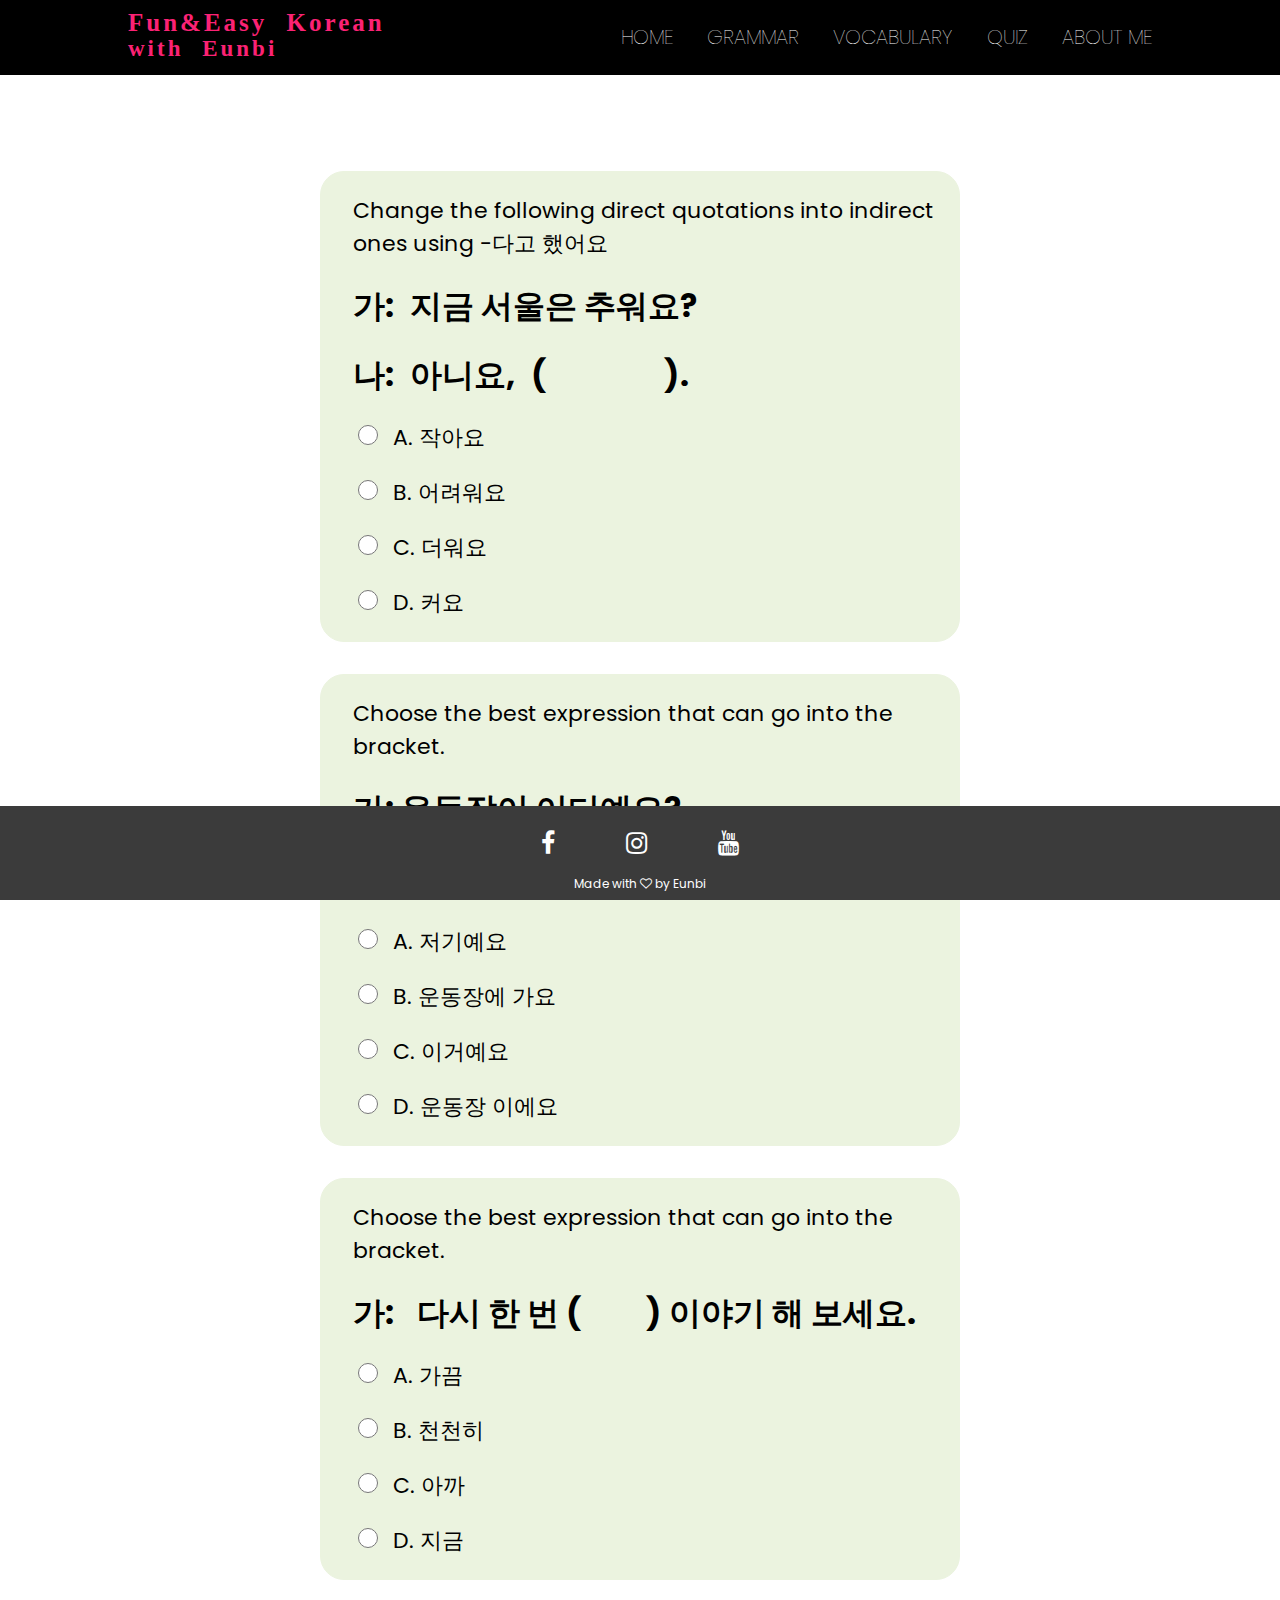
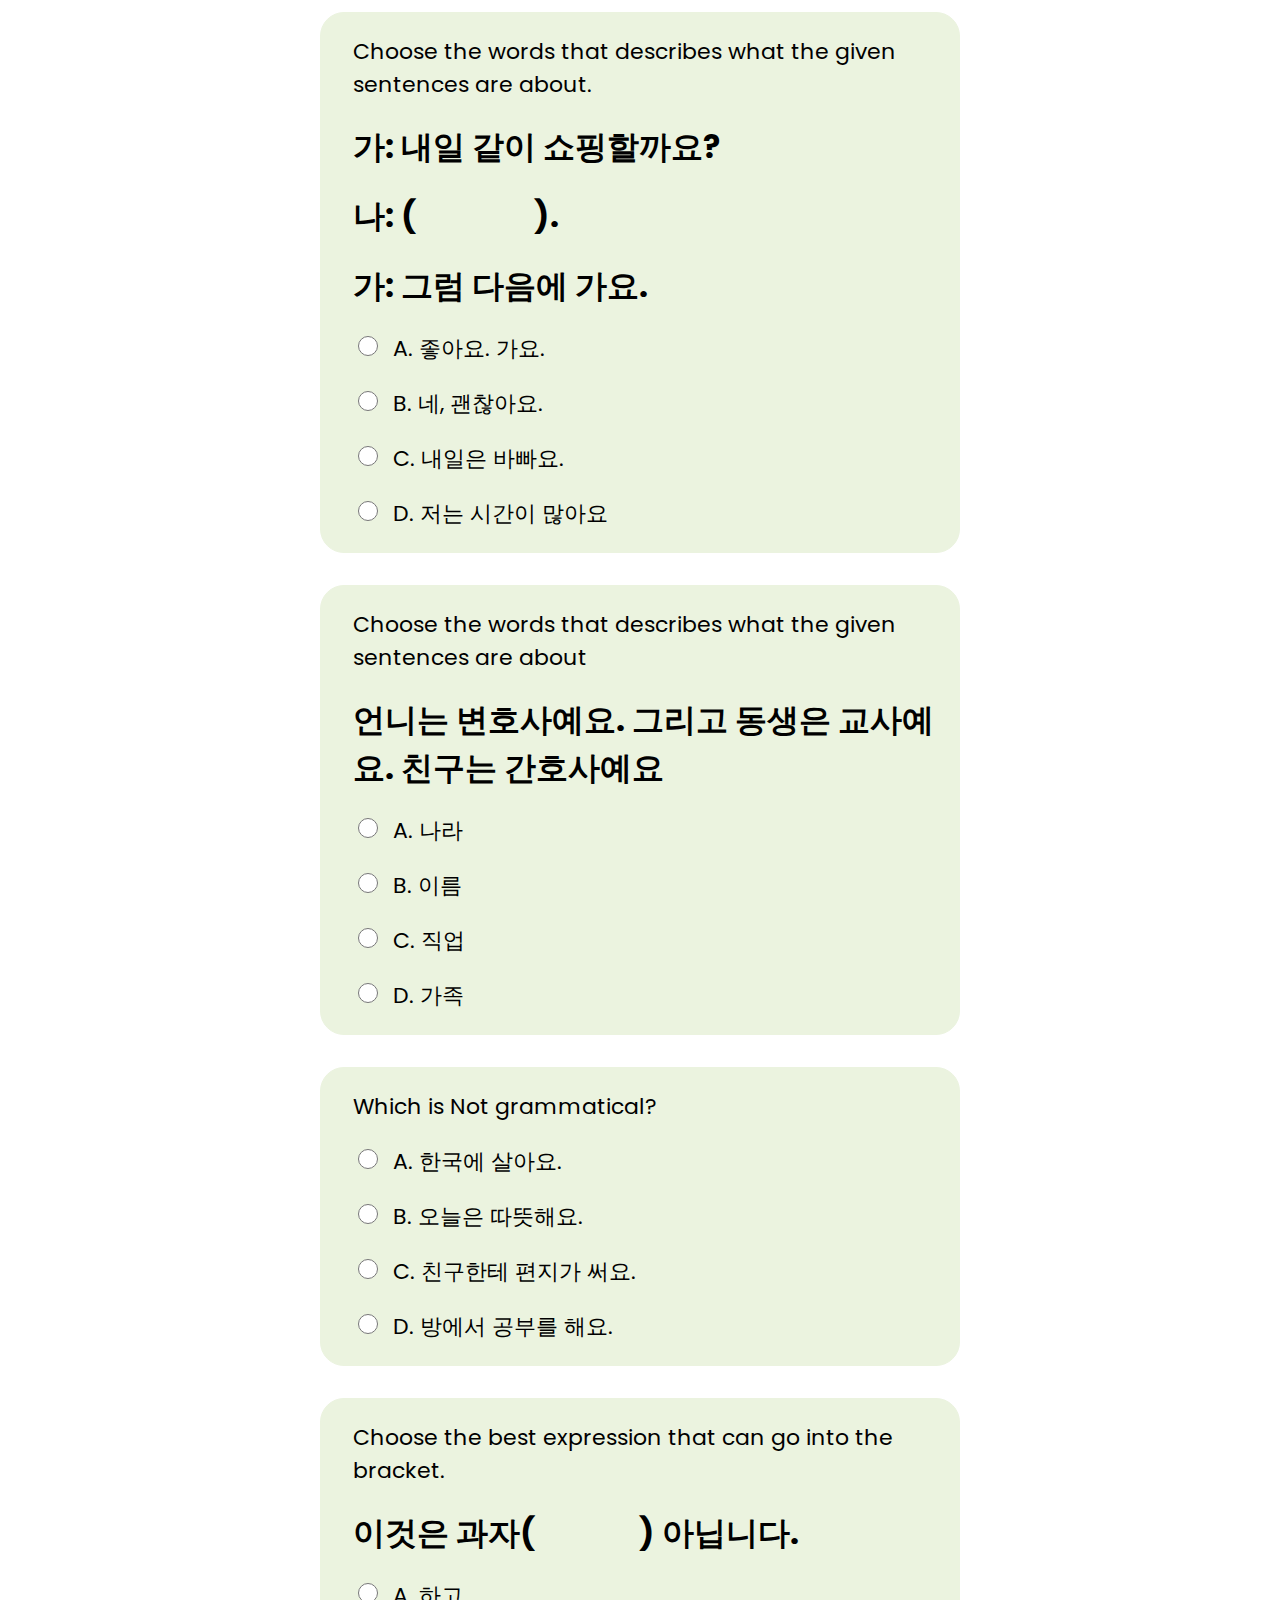
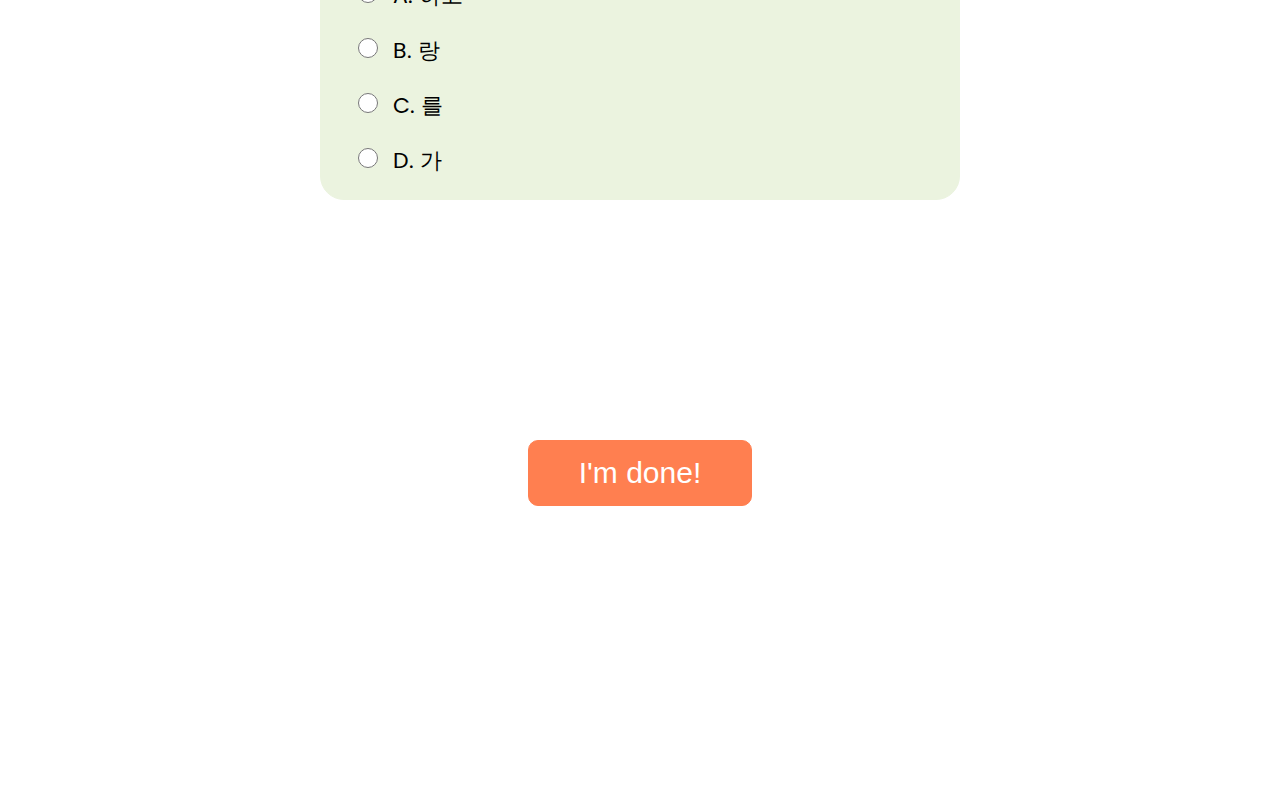
==== exam.html @ 36e4b961 "Created website" ====
<!DOCTYPE html>
<html lang="en">
<head>
    <title>Quiz</title>
    <link rel="stylesheet" type="text/css" href="test2.css">
    <link rel="stylesheet" href="https://stackpath.bootstrapcdn.com/font-awesome/4.7.0/css/font-awesome.min.css">
    <script src="test2.js"></script>
</head>
<body>
    <section class="header">
        <div class="navbar">
            <h1>Fun&Easy Korean <br><span>with Eunbi</span></h1>
            <nav>
                <ul>
                    <li><a href="Korean.html">Home</a> </li>
                    <li><a href="#">Grammar</a></li>
                    <li><a href="#">Vocabulary</a></li>
                    <li><a href="#">Quiz</a></li>
                    <li><a href="#">About me</a></li>
                </ul>    

            </nav>
                  
        </div>
    </section class="header">

    <section class="space" >
        <form name="quiz" id="quiz">
            <div class="questions">
                <p class="foot">Change the following direct quotations into indirect ones using -다고 했어요 </p>
                <h1>가:&ensp;지금 서울은 추워요?</h1>
                <h1>나:&ensp;아니요,&ensp;( &emsp; &emsp;&emsp; ).</h1>
                <p class="foot"><input class="ques_items" type="radio"  name="question1" value="작아요">A. 작아요</p>
                <p class="foot"><input class="ques_items" type="radio"  name="question1" value="어려워요">B. 어려워요</p>
                <p class="foot"><input class="ques_items" type="radio"  name="question1" value="더워요">C. 더워요</p>
                <p class="foot"><input class="ques_items" type="radio"  name="question1" value="커요">D. 커요</p>
            </div>
            <div class="questions">
                <p class="foot">Choose the best expression that can go into the bracket.</p>
                <h1>가: 운동장이 어디예요?</h1>
                <h1>나:&ensp; (&emsp; &emsp;&emsp;).</h1>
                <p class="foot"><input class="ques_items" type="radio"  name="question2" value="저기예요">A. 저기예요</p>
                <p class="foot"><input class="ques_items" type="radio"  name="question2" value="운동장에 가요">B. 운동장에 가요</p>
                <p class="foot"><input class="ques_items" type="radio"  name="question2" value="이거예요">C. 이거예요</p>
                <p class="foot"><input class="ques_items" type="radio"  name="question2" value="운동장 이에요">D. 운동장 이에요</p>
                
            </div>
            <div class="questions">
                <p class="foot">Choose the best expression that can go into the bracket.</p>
                <h1>가:&ensp; 다시 한 번 (&emsp;&emsp;) 이야기 해 보세요.</h1>
               
                <p class="foot"><input class="ques_items" type="radio"  name="question3" value="가끔">A. 가끔</p>
                <p class="foot"><input class="ques_items" type="radio"  name="question3" value=" 천천히">B. 천천히</p>
                <p class="foot"><input class="ques_items" type="radio"  name="question3" value="아까">C. 아까</p>
                <p class="foot"><input class="ques_items" type="radio"  name="question3" value="지금">D. 지금</p>
                
            </div>
            <div class="questions">
                <p class="foot">Choose the words that describes what the given sentences are about.</p>
                <h1>가: 내일 같이 쇼핑할까요?</h1>
                <h1>나: ( &emsp; &emsp;&emsp; ).</h1>
                <h1>가: 그럼 다음에 가요.</h1>
                <p class="foot"><input class="ques_items" type="radio"  name="question4" value="좋아요. 가요.">A. 좋아요. 가요.</p>
                <p class="foot"><input class="ques_items" type="radio"  name="question4" value="네, 괜찮아요.">B. 네, 괜찮아요.</p>
                <p class="foot"><input class="ques_items" type="radio"  name="question4" value="내일은 바빠요.">C. 내일은 바빠요.</p>
                <p class="foot"><input class="ques_items" type="radio"  name="question4" value="저는 시간이 많아요">D. 저는 시간이 많아요</p>
                
            </div>
            <div class="questions">
                <p class="foot">Choose the words that describes what the given sentences are about</p>
                <h1>언니는 변호사예요. 그리고 동생은 교사예요. 친구는 간호사예요</h1>
                <p class="foot"><input class="ques_items" type="radio"  name="question5" value="나라">A. 나라</p>
                <p class="foot"><input class="ques_items" type="radio"  name="question5" value="이름">B. 이름</p>
                <p class="foot"><input class="ques_items" type="radio"  name="question5" value="직업">C. 직업</p>
                <p class="foot"><input class="ques_items" type="radio"  name="question5" value="가족">D. 가족</p>
                
            </div>
            <div class="questions">
                <p class="foot">Which is Not grammatical?</p>
               
                <p class="foot"><input class="ques_items" type="radio"  name="question6" value="한국에 살아요.">A. 한국에 살아요.</p>
                <p class="foot"><input class="ques_items" type="radio"  name="question6" value="오늘은 따뜻해요">B. 오늘은 따뜻해요.</p>
                <p class="foot"><input class="ques_items" type="radio"  name="question6" value="친구한테 편지가 써요.">C. 친구한테 편지가 써요.</p>
                <p class="foot"><input class="ques_items" type="radio"  name="question6" value="방에서 공부를 해요.">D. 방에서 공부를 해요.</p>
                
            </div>
            <div class="questions">
                <p class="foot">Choose the best expression that can go into the bracket.</p>
                <h1>이것은 과자(&emsp; &emsp;&emsp;) 아닙니다.</h1>
            
                <p class="foot"><input class="ques_items" type="radio"  name="question7" value="하고">A. 하고</p>
                <p class="foot"><input class="ques_items" type="radio"  name="question7" value="랑">B. 랑</p>
                <p class="foot"><input class="ques_items" type="radio"  name="question7" value=" 를">C. 를</p>
                <p class="foot"><input class="ques_items" type="radio"  name="question7" value=" 가">D. 가</p>
                
            </div>



            <input type="button" name="" value="I'm done!" class="button" onclick="check()">
        </form>
    </section>

    <p id ="result"></p>




    
















    <section>
        <footer class="footer">
            <div class="icons">
                <a href="#"><i class="fa fa-facebook"></i></a>
                <a href="#"><i class="fa fa-instagram"></i></a>
                <a href="#"><i class="fa fa-youtube"></i></a>
                
            </div> 
            <p>Made with <i class="fa fa-heart-o"></i> by Eunbi</p>
        </footer>
    </section>
---- test2.css ----
@import url('https://fonts.googleapis.com/css2?family=Poppins:wght@300;400;600;700&display=swap');

body {
  margin: 0;
  padding: 0;
  width: 100%;
  box-sizing: border-box;
  outline: none;
  font-family: 'Poppins', sans-serif;
}

.header {
    width: 100%;
    position: relative;
    background-color: black;
    height: 75px;
 
   
}  


.navbar h1 {
    padding-top: 10px;
    margin: 0;
    font-size: 25px;
    float: left;
    color:#fb2274;
    line-height: 25px;
    font-family: 'Allura', cursive;
    word-spacing: 10px;
    letter-spacing: 3px;
    
}
.navbar span{
    font-size: 23px;
    
    
}

.navbar {
    width: 80%;
    margin: 0 auto;
  
}

nav {
    float: right;
   
}

nav ul {
    margin: 0;
    padding: 0;
    list-style: none;
  
}

nav li {
    padding: 22px 0 ;
    display: inline-block;
    margin-left: 30px;
    position: relative;
    
}

nav a {
    color:#fff;
    text-decoration: none;
    text-transform: uppercase;
    font-weight: lighter;
    margin-left: 0;
    font-size: 20px;
  
   
}

nav ul li::after{
    content:'';
    width: 0%;
    height: 2px;
    background: #f44336;
    display: block;
    margin: auto;
}

nav ul li:hover::after{
    width: 90%;

}


.space {
    width: 50%;
    margin: auto;
    padding: 5% 0;

}
.questions {
    border: 1px solid #ebf3df;
    background-color: #ebf3df;
    border-radius: 1.5rem;
    margin: 5% 0;;
}

.foot {
    font-size: 22px;
    margin-left: 5%;
}
h1 {
    margin-left: 5%;
}

input[type="radio"] {
    width: 20px;
    height: 20px;
    margin-right: 15px;
}


.button {
    margin: 8em auto;
    padding: 15px 50px;
    font-size: 30px;
    border-radius: 10px;
    background-color: coral;
    color: #fff;
    border: 1px solid coral;
    display: block;
    
}

.button:hover {
    background-color: rgb(250, 88, 28);
}

   
  
      































.footer{
    width: 100%;
    text-align: center;
    margin: auto;
    background-color: rgb(59, 59, 59);
    height: 4rem;
    padding: 15px 0;
    position: fixed;
    bottom: 0;
}

.icons{
  
    font-size: 25px;
 
}

.icons .fa{
    padding: 0 32px;
    margin-top: 10px;
    color: #fff;
}

.footer p{
    color: #fff;
    font-size: 12px;

}


#result {
    position: absolute;
    top: 50%;
    left: 50%;
    transform: translate(-50%, -50%);
    font-size: 30px;
 

}
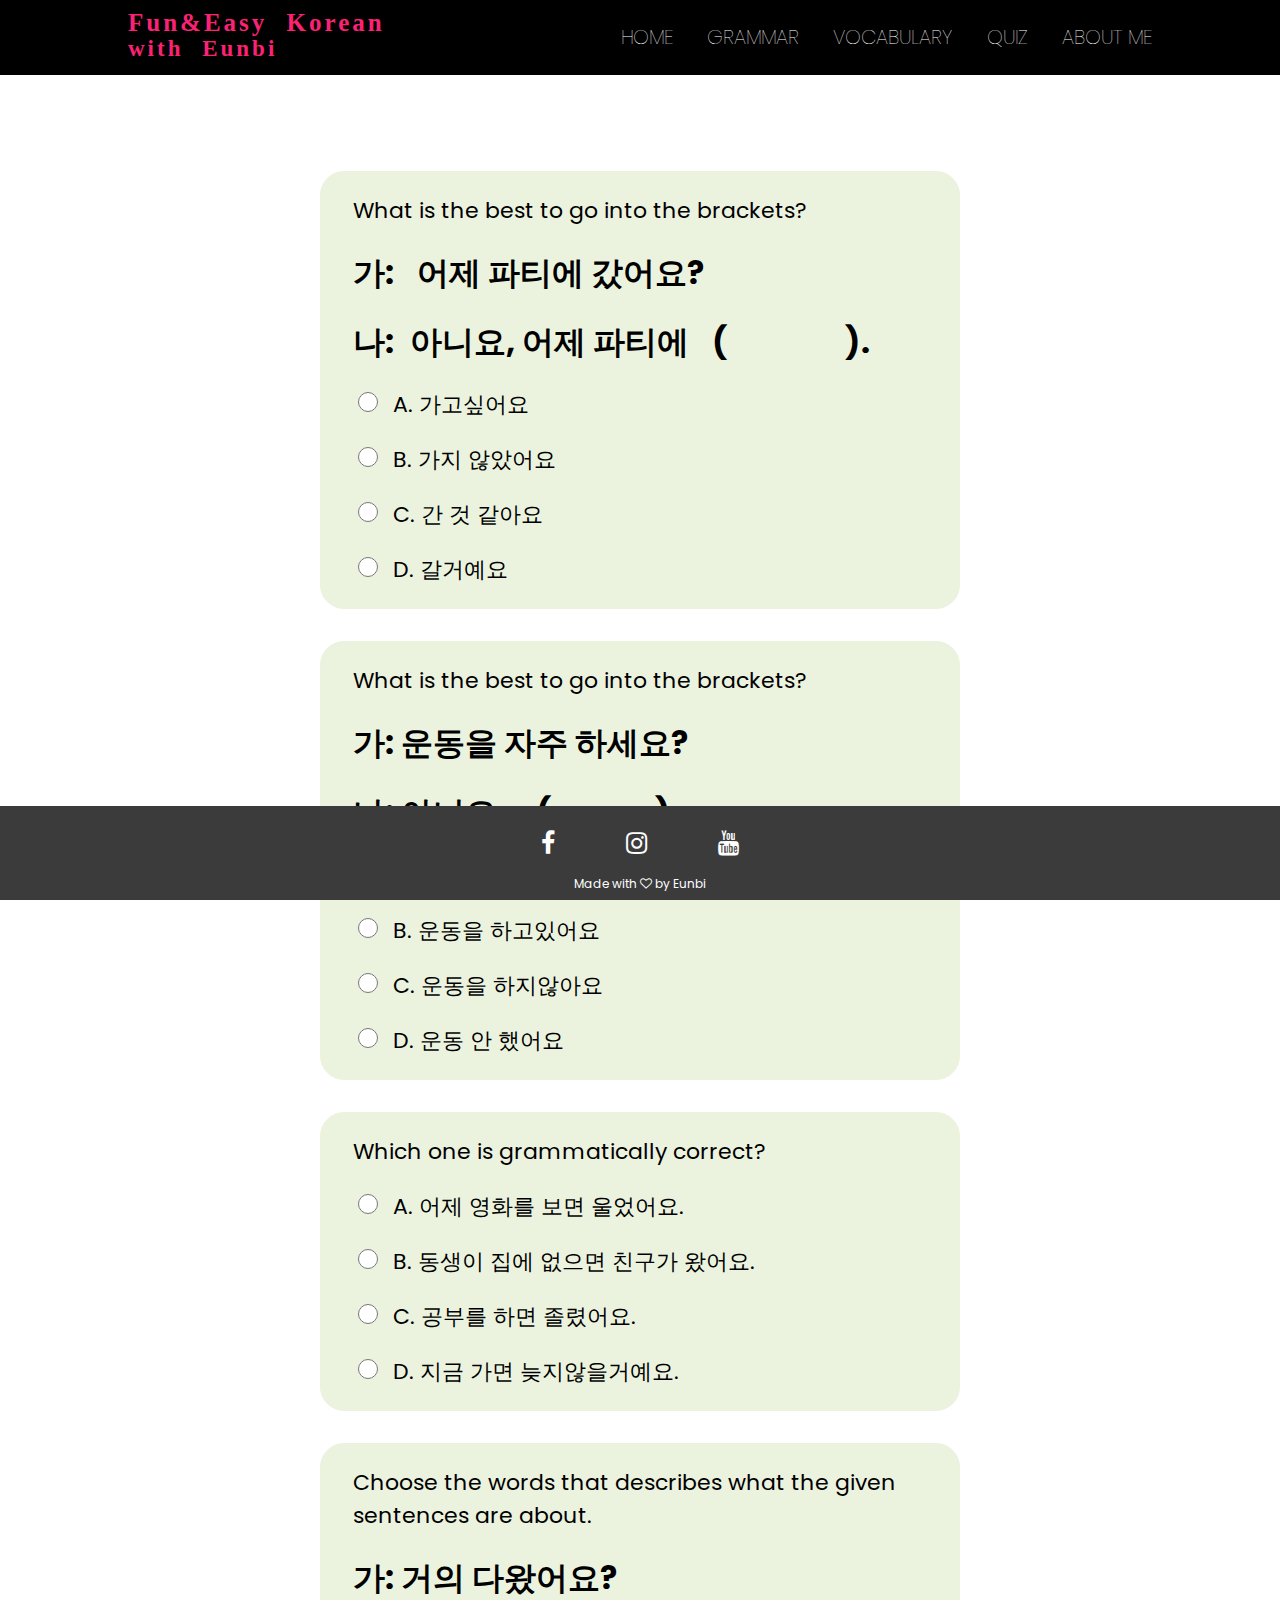
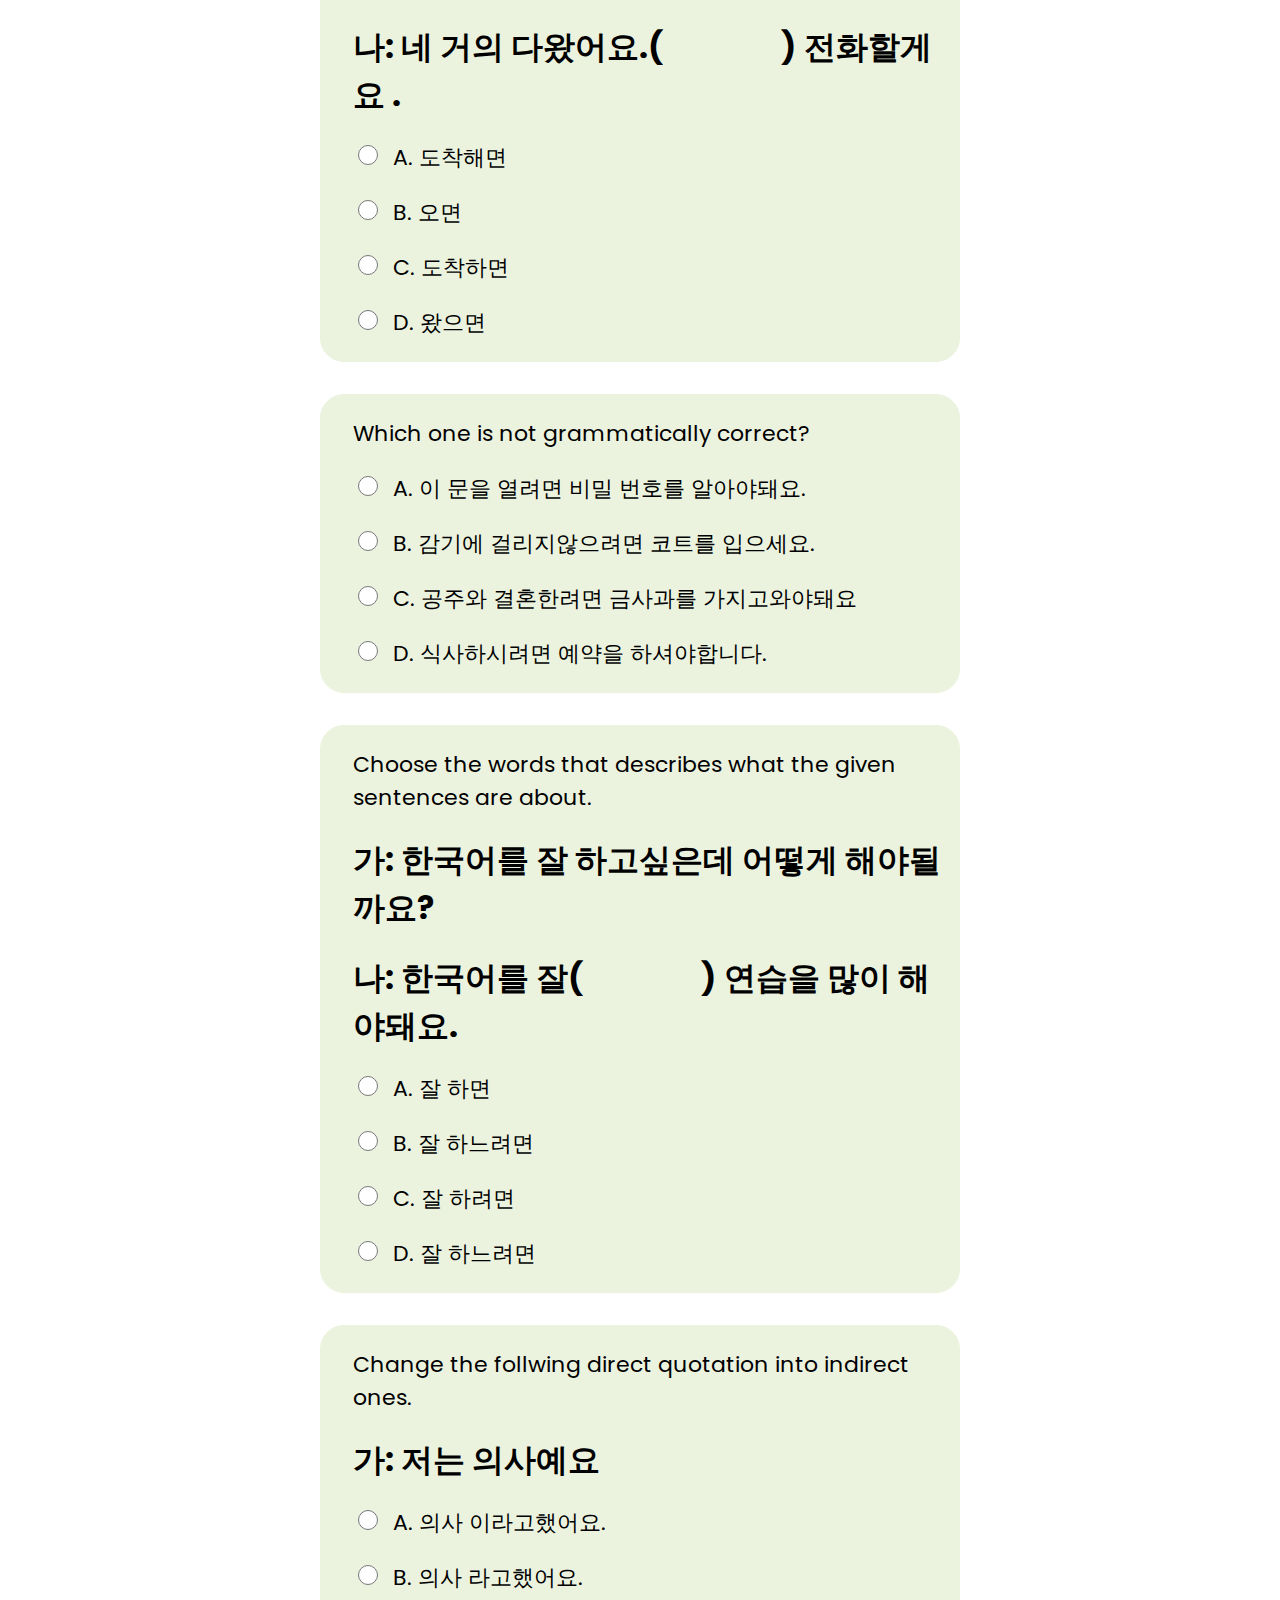
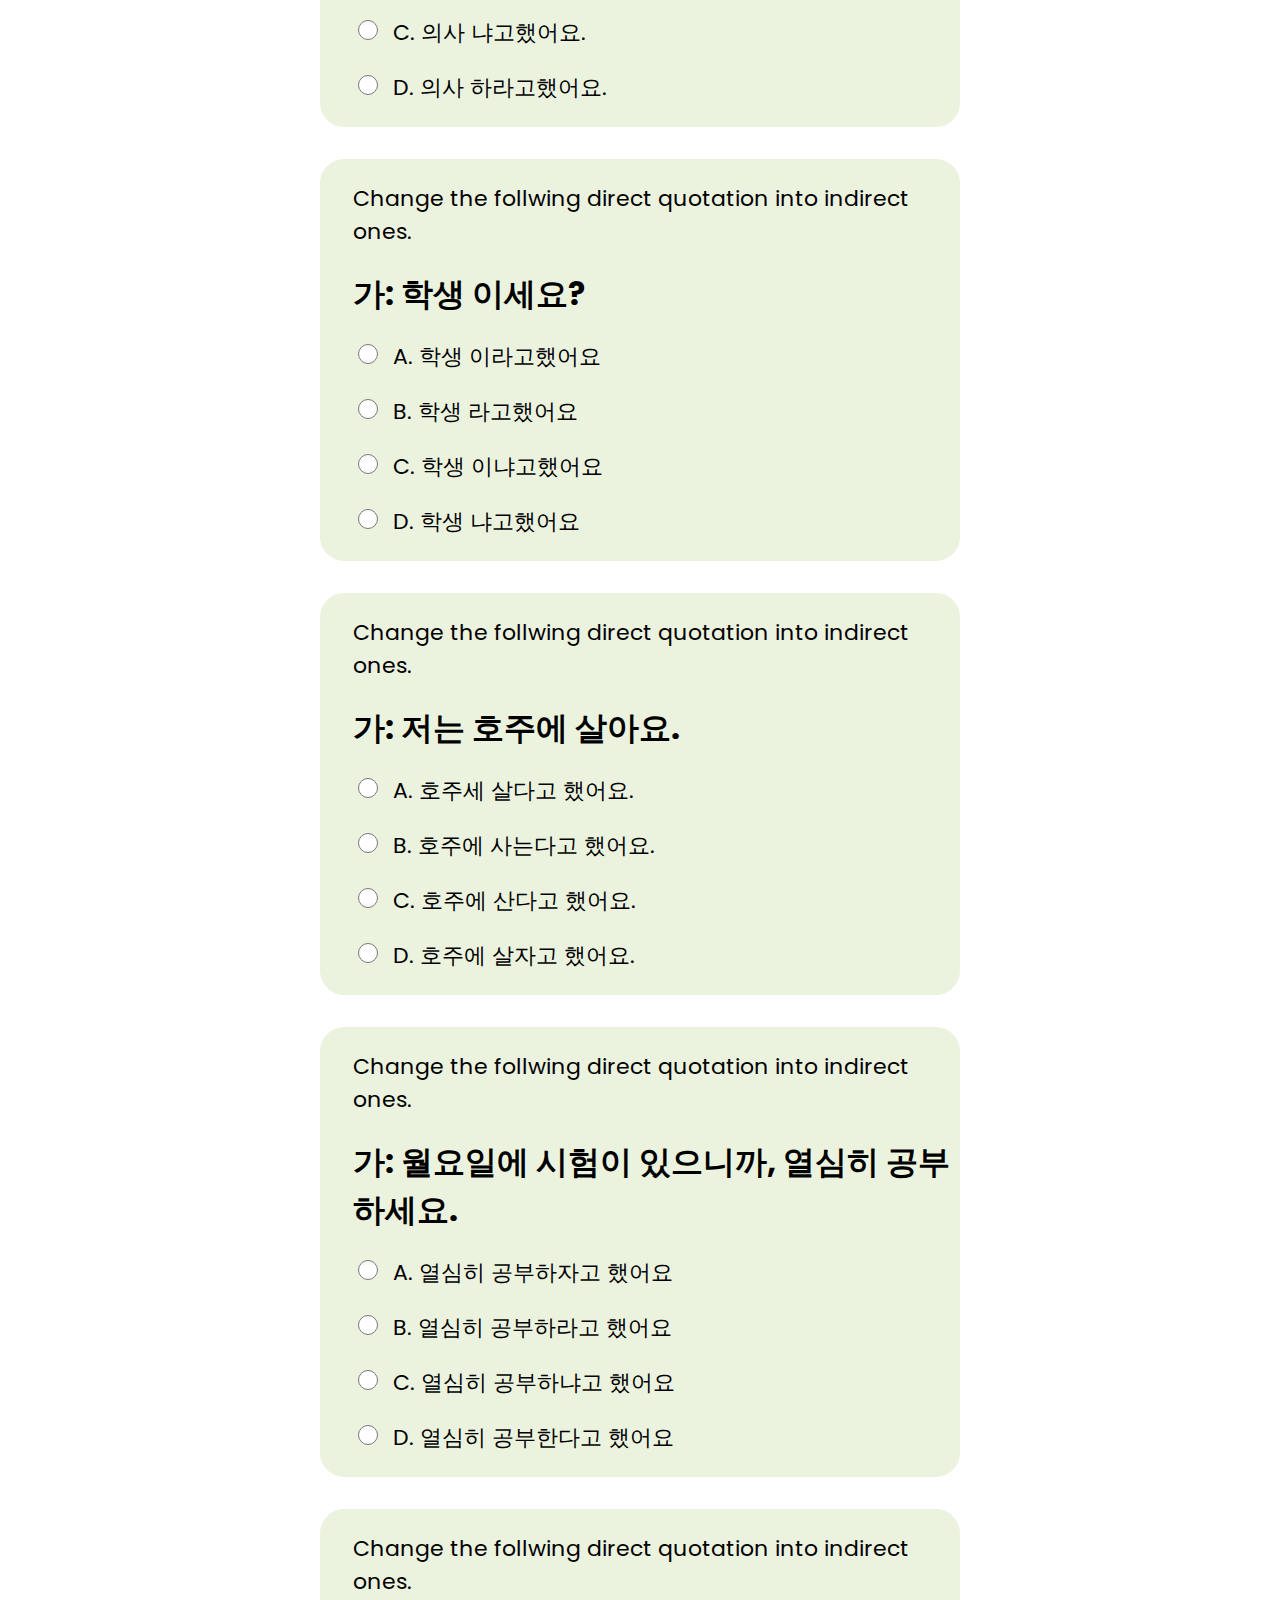
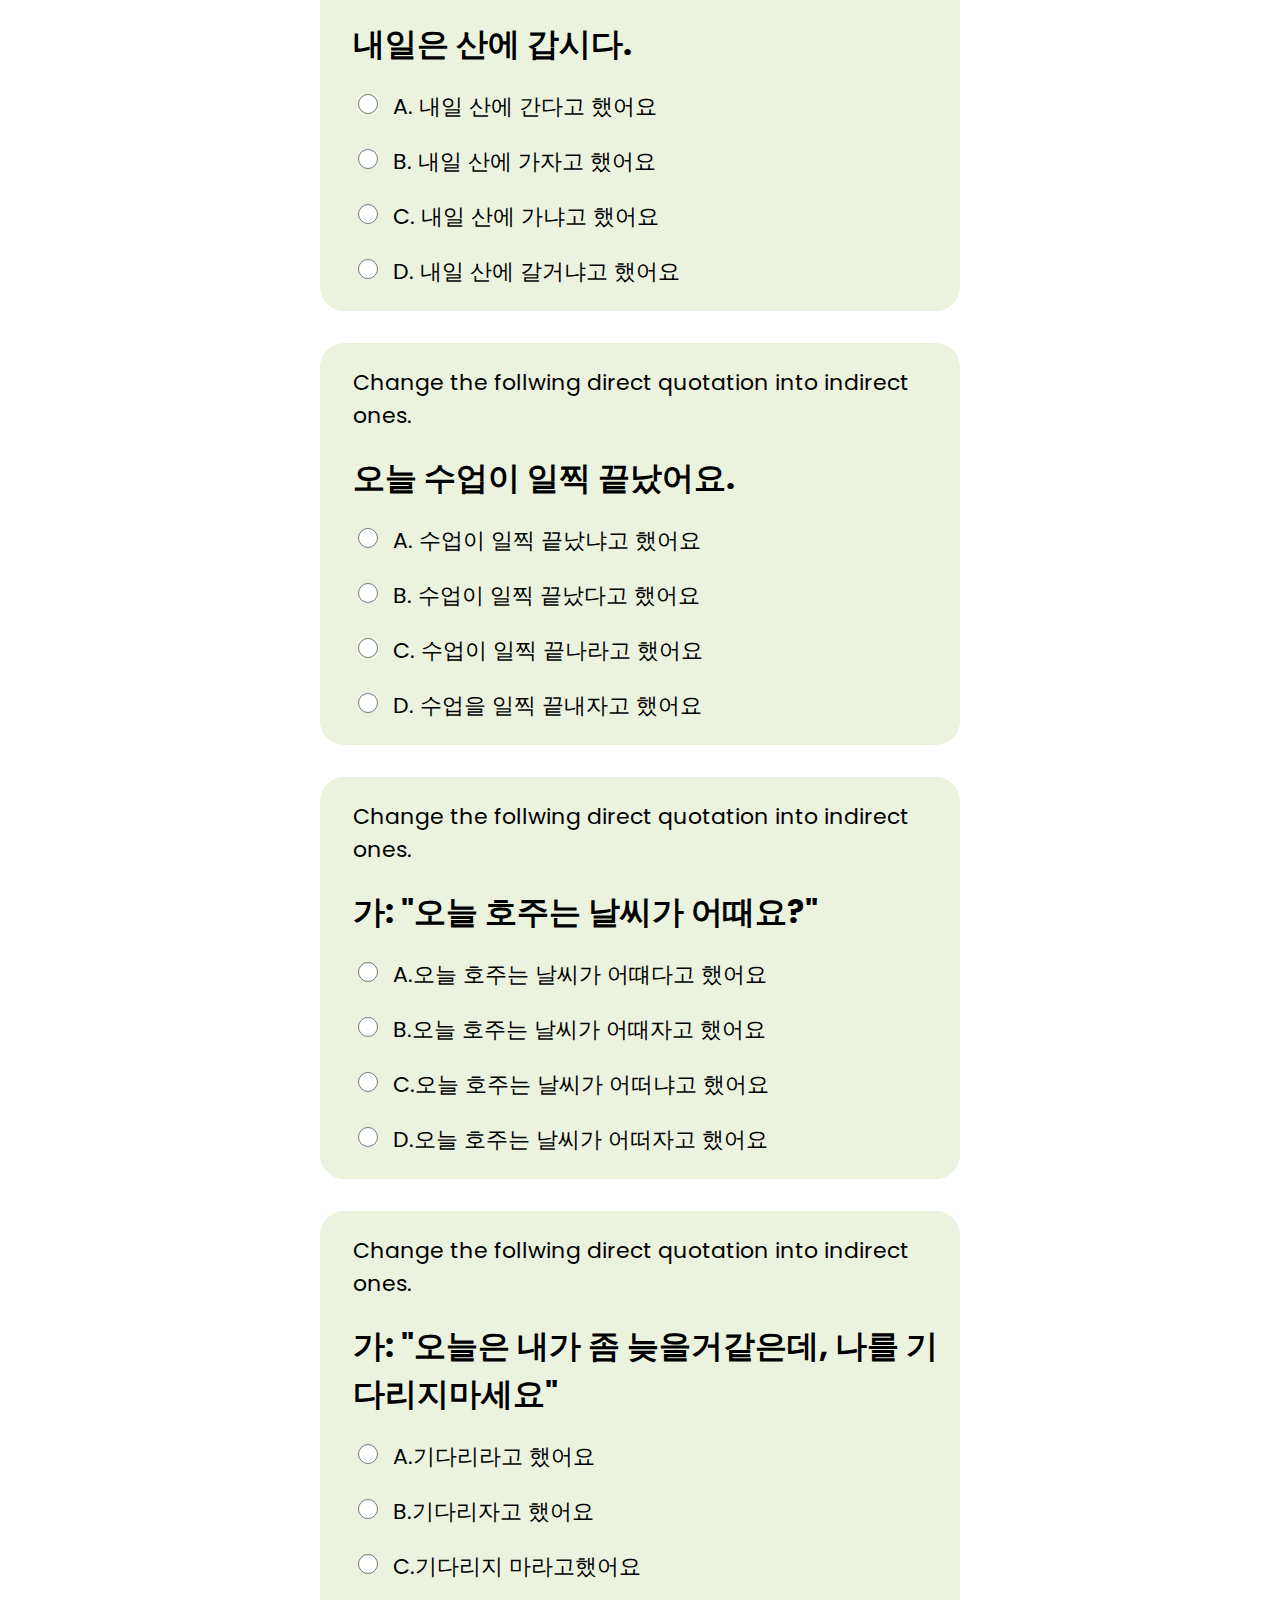
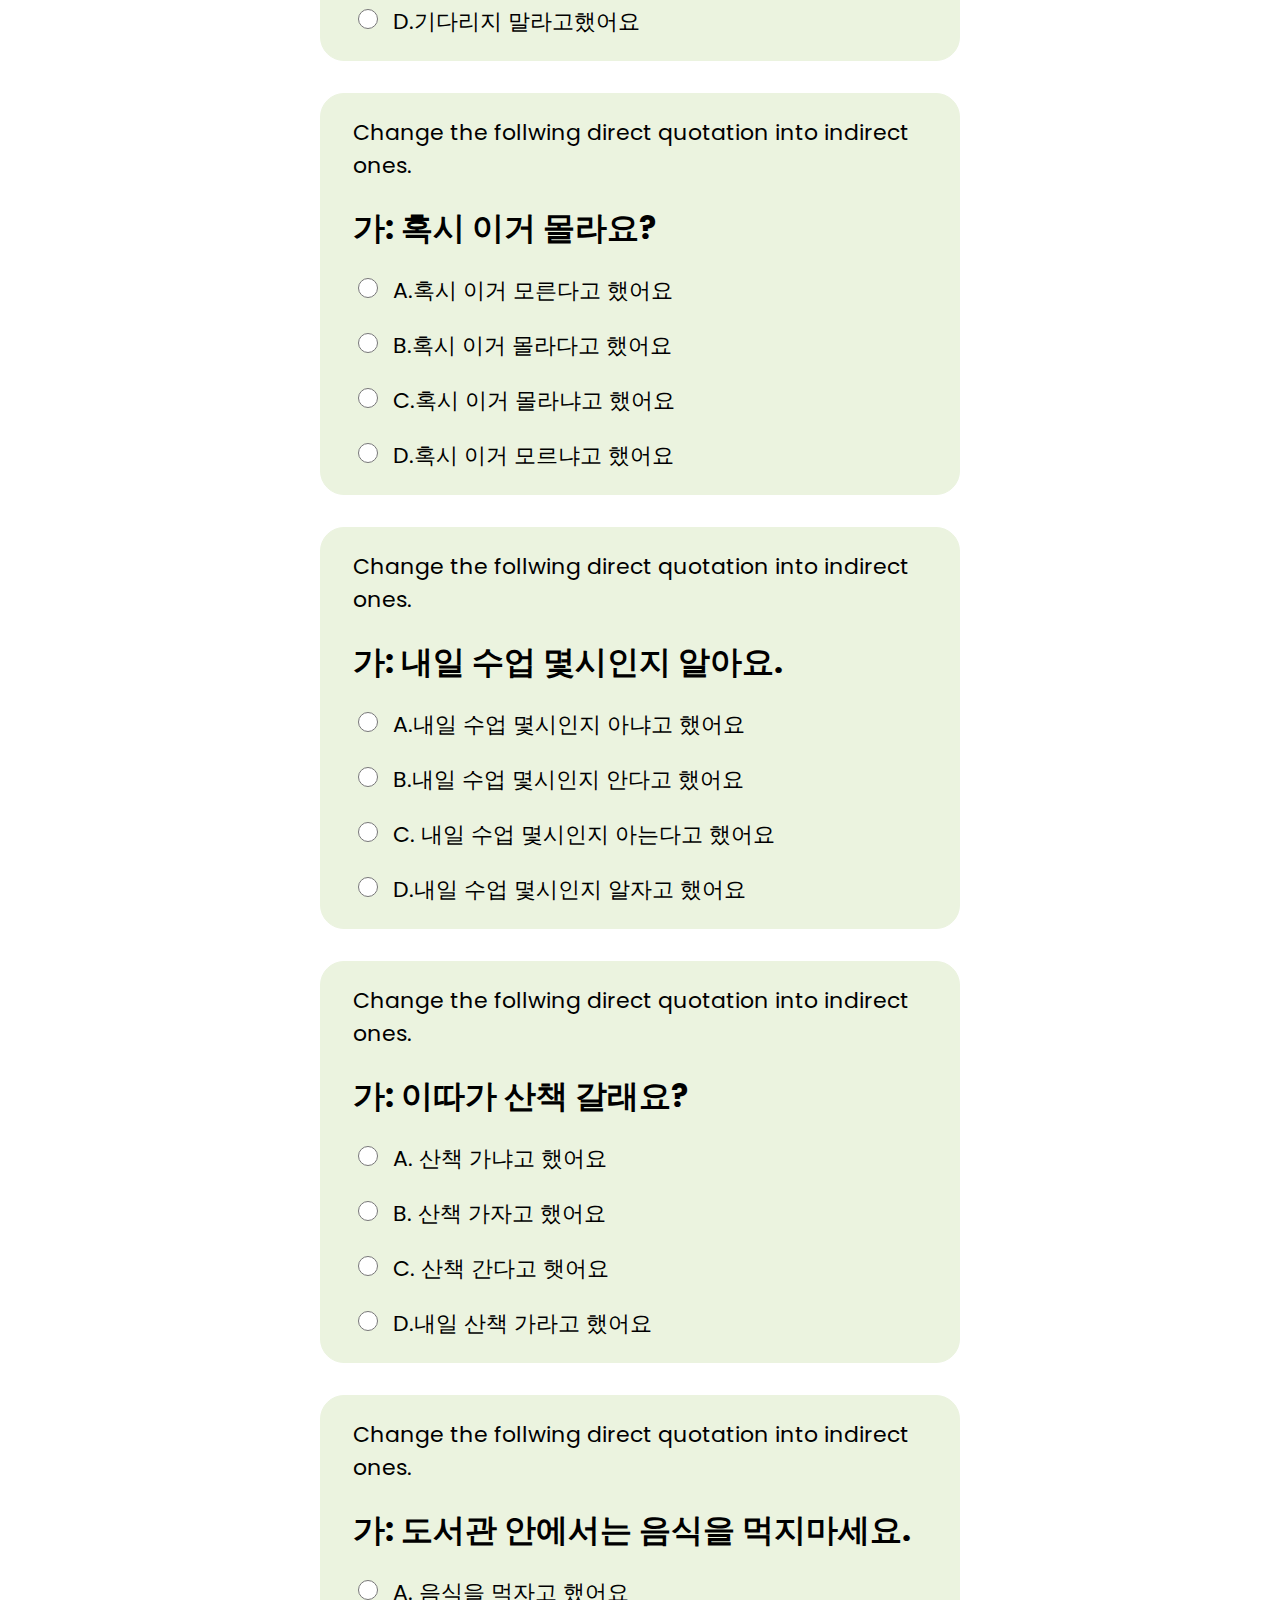
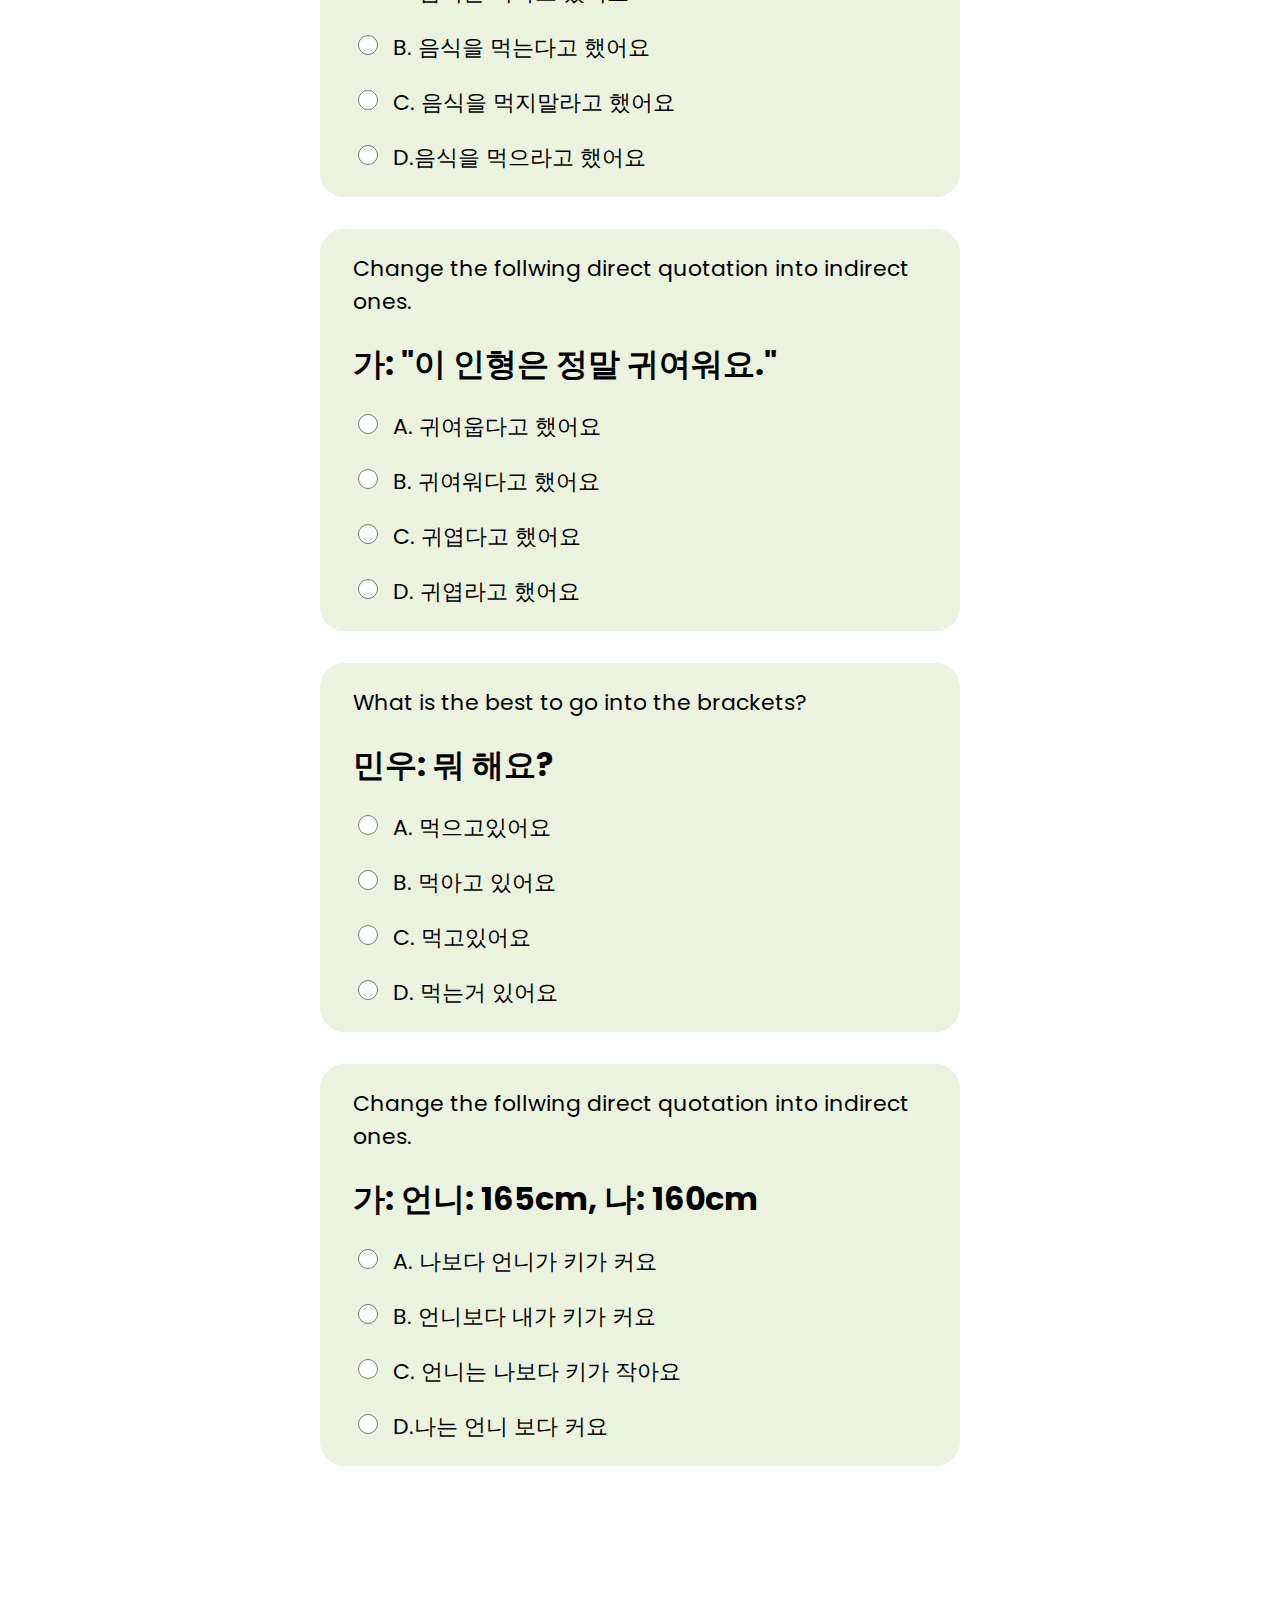
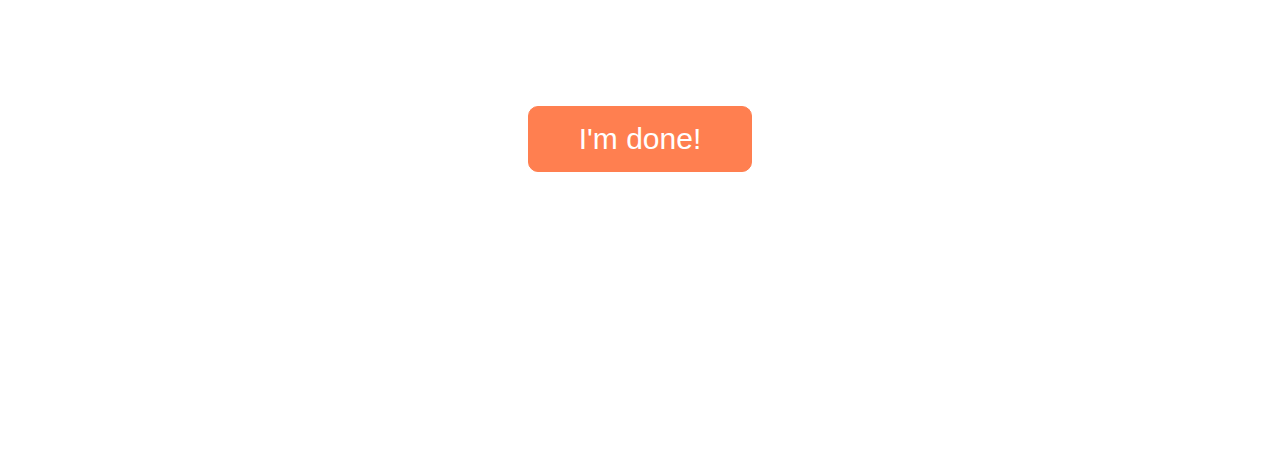
==== commit cba9a9c4: "new quiz" ====
--- a/exam.html
+++ b/exam.html
@@ -4,7 +4,7 @@
     <title>Quiz</title>
     <link rel="stylesheet" type="text/css" href="test2.css">
     <link rel="stylesheet" href="https://stackpath.bootstrapcdn.com/font-awesome/4.7.0/css/font-awesome.min.css">
-    <script src="test2.js"></script>
+    <script src="exam.js"></script>
 </head>
 <body>
     <section class="header">
@@ -27,71 +27,198 @@
     <section class="space" >
         <form name="quiz" id="quiz">
             <div class="questions">
-                <p class="foot">Change the following direct quotations into indirect ones using -다고 했어요 </p>
-                <h1>가:&ensp;지금 서울은 추워요?</h1>
-                <h1>나:&ensp;아니요,&ensp;( &emsp; &emsp;&emsp; ).</h1>
-                <p class="foot"><input class="ques_items" type="radio"  name="question1" value="작아요">A. 작아요</p>
-                <p class="foot"><input class="ques_items" type="radio"  name="question1" value="어려워요">B. 어려워요</p>
-                <p class="foot"><input class="ques_items" type="radio"  name="question1" value="더워요">C. 더워요</p>
-                <p class="foot"><input class="ques_items" type="radio"  name="question1" value="커요">D. 커요</p>
-            </div>
-            <div class="questions">
-                <p class="foot">Choose the best expression that can go into the bracket.</p>
-                <h1>가: 운동장이 어디예요?</h1>
-                <h1>나:&ensp; (&emsp; &emsp;&emsp;).</h1>
-                <p class="foot"><input class="ques_items" type="radio"  name="question2" value="저기예요">A. 저기예요</p>
-                <p class="foot"><input class="ques_items" type="radio"  name="question2" value="운동장에 가요">B. 운동장에 가요</p>
-                <p class="foot"><input class="ques_items" type="radio"  name="question2" value="이거예요">C. 이거예요</p>
-                <p class="foot"><input class="ques_items" type="radio"  name="question2" value="운동장 이에요">D. 운동장 이에요</p>
-                
-            </div>
-            <div class="questions">
-                <p class="foot">Choose the best expression that can go into the bracket.</p>
-                <h1>가:&ensp; 다시 한 번 (&emsp;&emsp;) 이야기 해 보세요.</h1>
+                <p class="foot">What is the best to go into the brackets? </p>
+                <h1>가:&ensp; 어제 파티에 갔어요?</h1>
+                <h1>나:&ensp;아니요, 어제 파티에 &ensp;( &emsp; &emsp;&emsp; ).</h1>
+                <p class="foot"><input class="ques_items" type="radio"  name="question1" value="가고싶어요">A. 가고싶어요</p>
+                <p class="foot"><input class="ques_items" type="radio"  name="question1" value="가지 않았어요">B. 가지 않았어요</p>
+                <p class="foot"><input class="ques_items" type="radio"  name="question1" value="간 것 같아">C. 간 것 같아요</p>
+                <p class="foot"><input class="ques_items" type="radio"  name="question1" value="갈거예요">D. 갈거예요</p>
+            </div>
+            <div class="questions">
+                <p class="foot">What is the best to go into the brackets?</p>
+                <h1>가: 운동을 자주 하세요?</h1>
+                <h1>나: 아니요, &ensp; (&emsp; &emsp;&emsp;).</h1>
+                <p class="foot"><input class="ques_items" type="radio"  name="question2" value="운동해요">A. 운동해요 </p>
+                <p class="foot"><input class="ques_items" type="radio"  name="question2" value="운동장에 가요">B. 운동을 하고있어요</p>
+                <p class="foot"><input class="ques_items" type="radio"  name="question2" value="운동을 하지않아요">C. 운동을 하지않아요</p>
+                <p class="foot"><input class="ques_items" type="radio"  name="question2" value="운동장 이에요">D. 운동 안 했어요 </p>
+                
+            </div>
+            <div class="questions">
+                <p class="foot">Which one is grammatically correct?</p>
                
-                <p class="foot"><input class="ques_items" type="radio"  name="question3" value="가끔">A. 가끔</p>
-                <p class="foot"><input class="ques_items" type="radio"  name="question3" value=" 천천히">B. 천천히</p>
-                <p class="foot"><input class="ques_items" type="radio"  name="question3" value="아까">C. 아까</p>
-                <p class="foot"><input class="ques_items" type="radio"  name="question3" value="지금">D. 지금</p>
+                <p class="foot"><input class="ques_items" type="radio"  name="question3" value="어제 영화를 보면 울었어요.">A. 어제 영화를 보면 울었어요.</p>
+                <p class="foot"><input class="ques_items" type="radio"  name="question3" value=" 동생이 집에 없으면 친구가 왔어요.">B. 동생이 집에 없으면 친구가 왔어요.</p>
+                <p class="foot"><input class="ques_items" type="radio"  name="question3" value="공부를 하면 졸렸어요.">C. 공부를 하면 졸렸어요.</p>
+                <p class="foot"><input class="ques_items" type="radio"  name="question3" value="지금 가면 늦지않을거예요.">D. 지금 가면 늦지않을거예요.</p>
                 
             </div>
             <div class="questions">
                 <p class="foot">Choose the words that describes what the given sentences are about.</p>
-                <h1>가: 내일 같이 쇼핑할까요?</h1>
-                <h1>나: ( &emsp; &emsp;&emsp; ).</h1>
-                <h1>가: 그럼 다음에 가요.</h1>
-                <p class="foot"><input class="ques_items" type="radio"  name="question4" value="좋아요. 가요.">A. 좋아요. 가요.</p>
-                <p class="foot"><input class="ques_items" type="radio"  name="question4" value="네, 괜찮아요.">B. 네, 괜찮아요.</p>
-                <p class="foot"><input class="ques_items" type="radio"  name="question4" value="내일은 바빠요.">C. 내일은 바빠요.</p>
-                <p class="foot"><input class="ques_items" type="radio"  name="question4" value="저는 시간이 많아요">D. 저는 시간이 많아요</p>
-                
-            </div>
-            <div class="questions">
-                <p class="foot">Choose the words that describes what the given sentences are about</p>
-                <h1>언니는 변호사예요. 그리고 동생은 교사예요. 친구는 간호사예요</h1>
-                <p class="foot"><input class="ques_items" type="radio"  name="question5" value="나라">A. 나라</p>
-                <p class="foot"><input class="ques_items" type="radio"  name="question5" value="이름">B. 이름</p>
-                <p class="foot"><input class="ques_items" type="radio"  name="question5" value="직업">C. 직업</p>
-                <p class="foot"><input class="ques_items" type="radio"  name="question5" value="가족">D. 가족</p>
-                
-            </div>
-            <div class="questions">
-                <p class="foot">Which is Not grammatical?</p>
+                <h1>가: 거의 다왔어요?</h1>
+                <h1>나: 네 거의 다왔어요.( &emsp; &emsp;&emsp; ) 전화할게요 .</h1>
+        
+                <p class="foot"><input class="ques_items" type="radio"  name="question4" value="도착해면">A. 도착해면 </p>
+                <p class="foot"><input class="ques_items" type="radio"  name="question4" value="오면.">B. 오면</p>
+                <p class="foot"><input class="ques_items" type="radio"  name="question4" value="도착하면">C. 도착하면</p>
+                <p class="foot"><input class="ques_items" type="radio"  name="question4" value="왔으면">D. 왔으면 </p>
+                
+            </div>
+            <div class="questions">
+                <p class="foot">Which one is not grammatically correct?</p>
                
-                <p class="foot"><input class="ques_items" type="radio"  name="question6" value="한국에 살아요.">A. 한국에 살아요.</p>
-                <p class="foot"><input class="ques_items" type="radio"  name="question6" value="오늘은 따뜻해요">B. 오늘은 따뜻해요.</p>
-                <p class="foot"><input class="ques_items" type="radio"  name="question6" value="친구한테 편지가 써요.">C. 친구한테 편지가 써요.</p>
-                <p class="foot"><input class="ques_items" type="radio"  name="question6" value="방에서 공부를 해요.">D. 방에서 공부를 해요.</p>
-                
-            </div>
-            <div class="questions">
-                <p class="foot">Choose the best expression that can go into the bracket.</p>
-                <h1>이것은 과자(&emsp; &emsp;&emsp;) 아닙니다.</h1>
+                <p class="foot"><input class="ques_items" type="radio"  name="question5" value="이 문을 열려면 비밀 번호를 알아야돼요.">A. 이 문을 열려면 비밀 번호를 알아야돼요.</p>
+                <p class="foot"><input class="ques_items" type="radio"  name="question5" value="감기에 걸리지않으려면 코트를 입으세요.">B. 감기에 걸리지않으려면 코트를 입으세요.</p>
+                <p class="foot"><input class="ques_items" type="radio"  name="question5" value="공주와 결혼한려면 금사과를 가지고와야돼요.">C. 공주와 결혼한려면 금사과를 가지고와야돼요</p>
+                <p class="foot"><input class="ques_items" type="radio"  name="question5" value="식사하시려면 예약을 하셔야합니다.">D. 식사하시려면 예약을 하셔야합니다.</p>
+                
+            </div>
+            <div class="questions">
+                <p class="foot">Choose the words that describes what the given sentences are about.</p>
+                <h1>가: 한국어를 잘 하고싶은데 어떻게 해야될까요?</h1>
+                <h1>나: 한국어를 잘( &emsp; &emsp;&emsp; ) 연습을 많이 해야돼요.</h1>
+               
+                <p class="foot"><input class="ques_items" type="radio"  name="question6" value="잘 하면.">A. 잘 하면</p>
+                <p class="foot"><input class="ques_items" type="radio"  name="question6" value="잘 하느려면">B. 잘 하느려면</p>
+                <p class="foot"><input class="ques_items" type="radio"  name="question6" value="잘 하려면">C. 잘 하려면</p>
+                <p class="foot"><input class="ques_items" type="radio"  name="question6" value="잘 하느려면">D. 잘 하느려면</p>
+                
+            </div>
+            <div class="questions">
+                <p class="foot">Change the follwing direct quotation into indirect ones.</p>
+                <h1>가: 저는 의사예요</h1>
+                <p class="foot"><input class="ques_items" type="radio"  name="question7" value="의사 이라고했어요.">A. 의사 이라고했어요. </p>
+                <p class="foot"><input class="ques_items" type="radio"  name="question7" value="의사 라고했어요.">B. 의사 라고했어요.</p>
+                <p class="foot"><input class="ques_items" type="radio"  name="question7" value="의사 냐고했어요.">C. 의사 냐고했어요.</p>
+                <p class="foot"><input class="ques_items" type="radio"  name="question7" value="의사 하라고했어요.">D. 의사 하라고했어요. </p>
+                
+            </div>
+            <div class="questions">
+                <p class="foot">Change the follwing direct quotation into indirect ones.</p>
+                <h1>가: 학생 이세요?</h1>
             
-                <p class="foot"><input class="ques_items" type="radio"  name="question7" value="하고">A. 하고</p>
-                <p class="foot"><input class="ques_items" type="radio"  name="question7" value="랑">B. 랑</p>
-                <p class="foot"><input class="ques_items" type="radio"  name="question7" value=" 를">C. 를</p>
-                <p class="foot"><input class="ques_items" type="radio"  name="question7" value=" 가">D. 가</p>
+                <p class="foot"><input class="ques_items" type="radio"  name="question8" value="학생 이라고했어요">A. 학생 이라고했어요 </p>
+                <p class="foot"><input class="ques_items" type="radio"  name="question8" value="학생 라고했어요">B. 학생 라고했어요</p>
+                <p class="foot"><input class="ques_items" type="radio"  name="question8" value="학생 이냐고했어요">C. 학생 이냐고했어요</p>
+                <p class="foot"><input class="ques_items" type="radio"  name="question8" value="학생 냐고했어요">D. 학생 냐고했어요 </p>
+                
+            </div>
+            <div class="questions">
+                <p class="foot">Change the follwing direct quotation into indirect ones.</p>
+                <h1>가: 저는 호주에 살아요.</h1>
+                <p class="foot"><input class="ques_items" type="radio"  name="question9" value="호주세 살다고 했어요.">A. 호주세 살다고 했어요. </p>
+                <p class="foot"><input class="ques_items" type="radio"  name="question9" value="호주에 사는다고 했어요.">B. 호주에 사는다고 했어요.</p>
+                <p class="foot"><input class="ques_items" type="radio"  name="question9" value="호주에 산다고 했어요.">C. 호주에 산다고 했어요. </p>
+                <p class="foot"><input class="ques_items" type="radio"  name="question9" value="호주에 살자고 했어요.">D. 호주에 살자고 했어요. </p>
+                
+            </div>
+            <div class="questions">
+                <p class="foot">Change the follwing direct quotation into indirect ones.</p>
+                <h1>가: 월요일에 시험이 있으니까, 열심히 공부하세요.</h1>
+                <p class="foot"><input class="ques_items" type="radio"  name="question10" value="열심히 공부하자고 했어요">A. 열심히 공부하자고 했어요</p>
+                <p class="foot"><input class="ques_items" type="radio"  name="question10" value="열심히 공부하라고 했어요">B. 열심히 공부하라고 했어요</p>
+                <p class="foot"><input class="ques_items" type="radio"  name="question10" value="열심히 공부하냐고 했어요">C. 열심히 공부하냐고 했어요</p>
+                <p class="foot"><input class="ques_items" type="radio"  name="question10" value="열심히 공부한다고 했어요">D. 열심히 공부한다고 했어요 </p>
+                
+            </div>
+            <div class="questions">
+                <p class="foot">Change the follwing direct quotation into indirect ones.</p>
+                <h1>내일은 산에 갑시다.</h1>
+                <p class="foot"><input class="ques_items" type="radio"  name="question11" value="내일 산에 간다고 했어요">A. 내일 산에 간다고 했어요 </p>
+                <p class="foot"><input class="ques_items" type="radio"  name="question11" value="내일 산에 가자고 했어요">B. 내일 산에 가자고 했어요</p>
+                <p class="foot"><input class="ques_items" type="radio"  name="question11" value="내일 산에 가냐고 했어요">C. 내일 산에 가냐고 했어요</p>
+                <p class="foot"><input class="ques_items" type="radio"  name="question11" value="내일 산에 갈거냐고 했어요">D. 내일 산에 갈거냐고 했어요 </p>
+                
+            </div>
+            <div class="questions">
+                <p class="foot">Change the follwing direct quotation into indirect ones.</p>
+                <h1>오늘 수업이 일찍 끝났어요.</h1>
+                <p class="foot"><input class="ques_items" type="radio"  name="question12" value="수업이 일찍 끝났냐고 했어요">A. 수업이 일찍 끝났냐고 했어요</p>
+                <p class="foot"><input class="ques_items" type="radio"  name="question12" value="수업이 일찍 끝났다고 했어요">B. 수업이 일찍 끝났다고 했어요</p>
+                <p class="foot"><input class="ques_items" type="radio"  name="question12" value="수업이 일찍 끝나라고 했어">C. 수업이 일찍 끝나라고 했어요</p>
+                <p class="foot"><input class="ques_items" type="radio"  name="question12" value="수업을 일찍 끝내자고 했어요">D. 수업을 일찍 끝내자고 했어요 </p>
+                
+            </div>
+            <div class="questions">
+                <p class="foot">Change the follwing direct quotation into indirect ones.</p>
+                <h1>가: "오늘 호주는 날씨가 어때요?"</h1>
+                <p class="foot"><input class="ques_items" type="radio"  name="question13" value="오늘 호주는 날씨가 어떄다고 했어요">A.오늘 호주는 날씨가 어떄다고 했어요</p>
+                <p class="foot"><input class="ques_items" type="radio"  name="question13" value="오늘 호주는 날씨가 어때자고 했어요">B.오늘 호주는 날씨가 어때자고 했어요</p>
+                <p class="foot"><input class="ques_items" type="radio"  name="question13" value="오늘 호주는 날씨가 어떠냐고 했어요">C.오늘 호주는 날씨가 어떠냐고 했어요</p>
+                <p class="foot"><input class="ques_items" type="radio"  name="question13" value="오늘 호주는 날씨가 어떠자고 했어요">D.오늘 호주는 날씨가 어떠자고 했어요</p>
+                
+            </div>
+            <div class="questions">
+                <p class="foot">Change the follwing direct quotation into indirect ones.</p>
+                <h1>가: "오늘은 내가 좀 늦을거같은데, 나를 기다리지마세요"</h1>
+                <p class="foot"><input class="ques_items" type="radio"  name="question14" value="기다리라고 했어요">A.기다리라고 했어요</p>
+                <p class="foot"><input class="ques_items" type="radio"  name="question14" value="기다리자고 했어요">B.기다리자고 했어요</p>
+                <p class="foot"><input class="ques_items" type="radio"  name="question14" value="기다리지 마라고했어요">C.기다리지 마라고했어요</p>
+                <p class="foot"><input class="ques_items" type="radio"  name="question14" value="기다리지 말라고했어요">D.기다리지 말라고했어요</p>
+                
+            </div>
+            <div class="questions">
+                <p class="foot">Change the follwing direct quotation into indirect ones.</p>
+                <h1>가: 혹시 이거 몰라요?</h1>
+                <p class="foot"><input class="ques_items" type="radio"  name="question15" value="혹시 이거 모른다고 했어요">A.혹시 이거 모른다고 했어요</p>
+                <p class="foot"><input class="ques_items" type="radio"  name="question15" value="혹시 이거 몰라다고 했어요">B.혹시 이거 몰라다고 했어요</p>
+                <p class="foot"><input class="ques_items" type="radio"  name="question15" value="혹시 이거 몰라냐고 했어">C.혹시 이거 몰라냐고 했어요</p>
+                <p class="foot"><input class="ques_items" type="radio"  name="question15" value="혹시 이거 모르냐고 했어요">D.혹시 이거 모르냐고 했어요</p>
+                
+            </div>
+            <div class="questions">
+                <p class="foot">Change the follwing direct quotation into indirect ones.</p>
+                <h1>가: 내일 수업 몇시인지 알아요.</h1>
+                <p class="foot"><input class="ques_items" type="radio"  name="question16" value="내일 수업 몇시인지 아냐고 했어요">A.내일 수업 몇시인지 아냐고 했어요</p>
+                <p class="foot"><input class="ques_items" type="radio"  name="question16" value="내일 수업 몇시인지 안다고 했어요">B.내일 수업 몇시인지 안다고 했어요</p>
+                <p class="foot"><input class="ques_items" type="radio"  name="question16" value="내일 수업 몇시인지 아는다고 했어요">C. 내일 수업 몇시인지 아는다고 했어요 </p>
+                <p class="foot"><input class="ques_items" type="radio"  name="question16" value="내일 수업 몇시인지 알자고 했어요">D.내일 수업 몇시인지 알자고 했어요</p>
+                
+            </div>
+            <div class="questions">
+                <p class="foot">Change the follwing direct quotation into indirect ones.</p>
+                <h1>가: 이따가 산책 갈래요?</h1>
+                <p class="foot"><input class="ques_items" type="radio"  name="question17" value="산책 가냐고 했어요">A. 산책 가냐고 했어요</p>
+                <p class="foot"><input class="ques_items" type="radio"  name="question17" value="산책 가자고 했어요">B. 산책 가자고 했어요</p>
+                <p class="foot"><input class="ques_items" type="radio"  name="question17" value="산책 간다고 햇어요">C. 산책 간다고 햇어요</p>
+                <p class="foot"><input class="ques_items" type="radio"  name="question17" value="내일 산책 가라고 했어요">D.내일 산책 가라고 했어요</p>
+                
+            </div>          
+            <div class="questions">
+                <p class="foot">Change the follwing direct quotation into indirect ones.</p>
+                <h1>가: 도서관 안에서는 음식을 먹지마세요.</h1>
+                <p class="foot"><input class="ques_items" type="radio"  name="question18" value="음식을 먹자고 했어요">A. 음식을 먹자고 했어요</p>
+                <p class="foot"><input class="ques_items" type="radio"  name="question18" value=" 음식을 먹는다고 했어요">B. 음식을 먹는다고 했어요</p>
+                <p class="foot"><input class="ques_items" type="radio"  name="question18" value="음식을 먹지말라고 했어요">C. 음식을 먹지말라고 했어요</p>
+                <p class="foot"><input class="ques_items" type="radio"  name="question18" value="음식을 먹으라고 했어요">D.음식을 먹으라고 했어요</p>
+                
+            </div>
+            <div class="questions">
+                <p class="foot">Change the follwing direct quotation into indirect ones.</p>
+                <h1>가: "이 인형은 정말 귀여워요."</h1>
+                <p class="foot"><input class="ques_items" type="radio"  name="question19" value="귀여웁다고 했어요">A. 귀여웁다고 했어요</p>
+                <p class="foot"><input class="ques_items" type="radio"  name="question19" value="귀여워다고 했어요">B. 귀여워다고 했어요</p>
+                <p class="foot"><input class="ques_items" type="radio"  name="question19" value="귀엽다고 했어요">C. 귀엽다고 했어요</p>
+                <p class="foot"><input class="ques_items" type="radio"  name="question19" value="귀엽라고 했어요">D. 귀엽라고 했어요</p>
+                
+            </div>
+            <div class="questions">
+                <p class="foot">What is the best to go into the brackets? </p>
+                <h1>민우: 뭐 해요? </h1>
+                <p class="foot"><input class="ques_items" type="radio"  name="question20" value="먹으고있어요">A. 먹으고있어요</p>
+                <p class="foot"><input class="ques_items" type="radio"  name="question20" value="먹아고 있어요">B. 먹아고 있어요</p>
+                <p class="foot"><input class="ques_items" type="radio"  name="question20" value="먹고있어요">C. 먹고있어요</p>
+                <p class="foot"><input class="ques_items" type="radio"  name="question20" value="먹는거 있어요">D. 먹는거 있어요</p>
+                
+            </div>
+            <div class="questions">
+                <p class="foot">Change the follwing direct quotation into indirect ones.</p>
+                <h1>가: 언니: 165cm, 나: 160cm</h1>
+                <p class="foot"><input class="ques_items" type="radio"  name="question21" value="나보다 언니가 키가 커요">A. 나보다 언니가 키가 커요</p>
+                <p class="foot"><input class="ques_items" type="radio"  name="question21" value=" 언니보다 내가 키가 커요">B. 언니보다 내가 키가 커요</p>
+                <p class="foot"><input class="ques_items" type="radio"  name="question21" value="언니는 나보다 키가 작아요">C. 언니는 나보다 키가 작아요</p>
+                <p class="foot"><input class="ques_items" type="radio"  name="question21" value="나는 언니 보다 커요">D.나는 언니 보다 커요 </p>
                 
             </div>
 
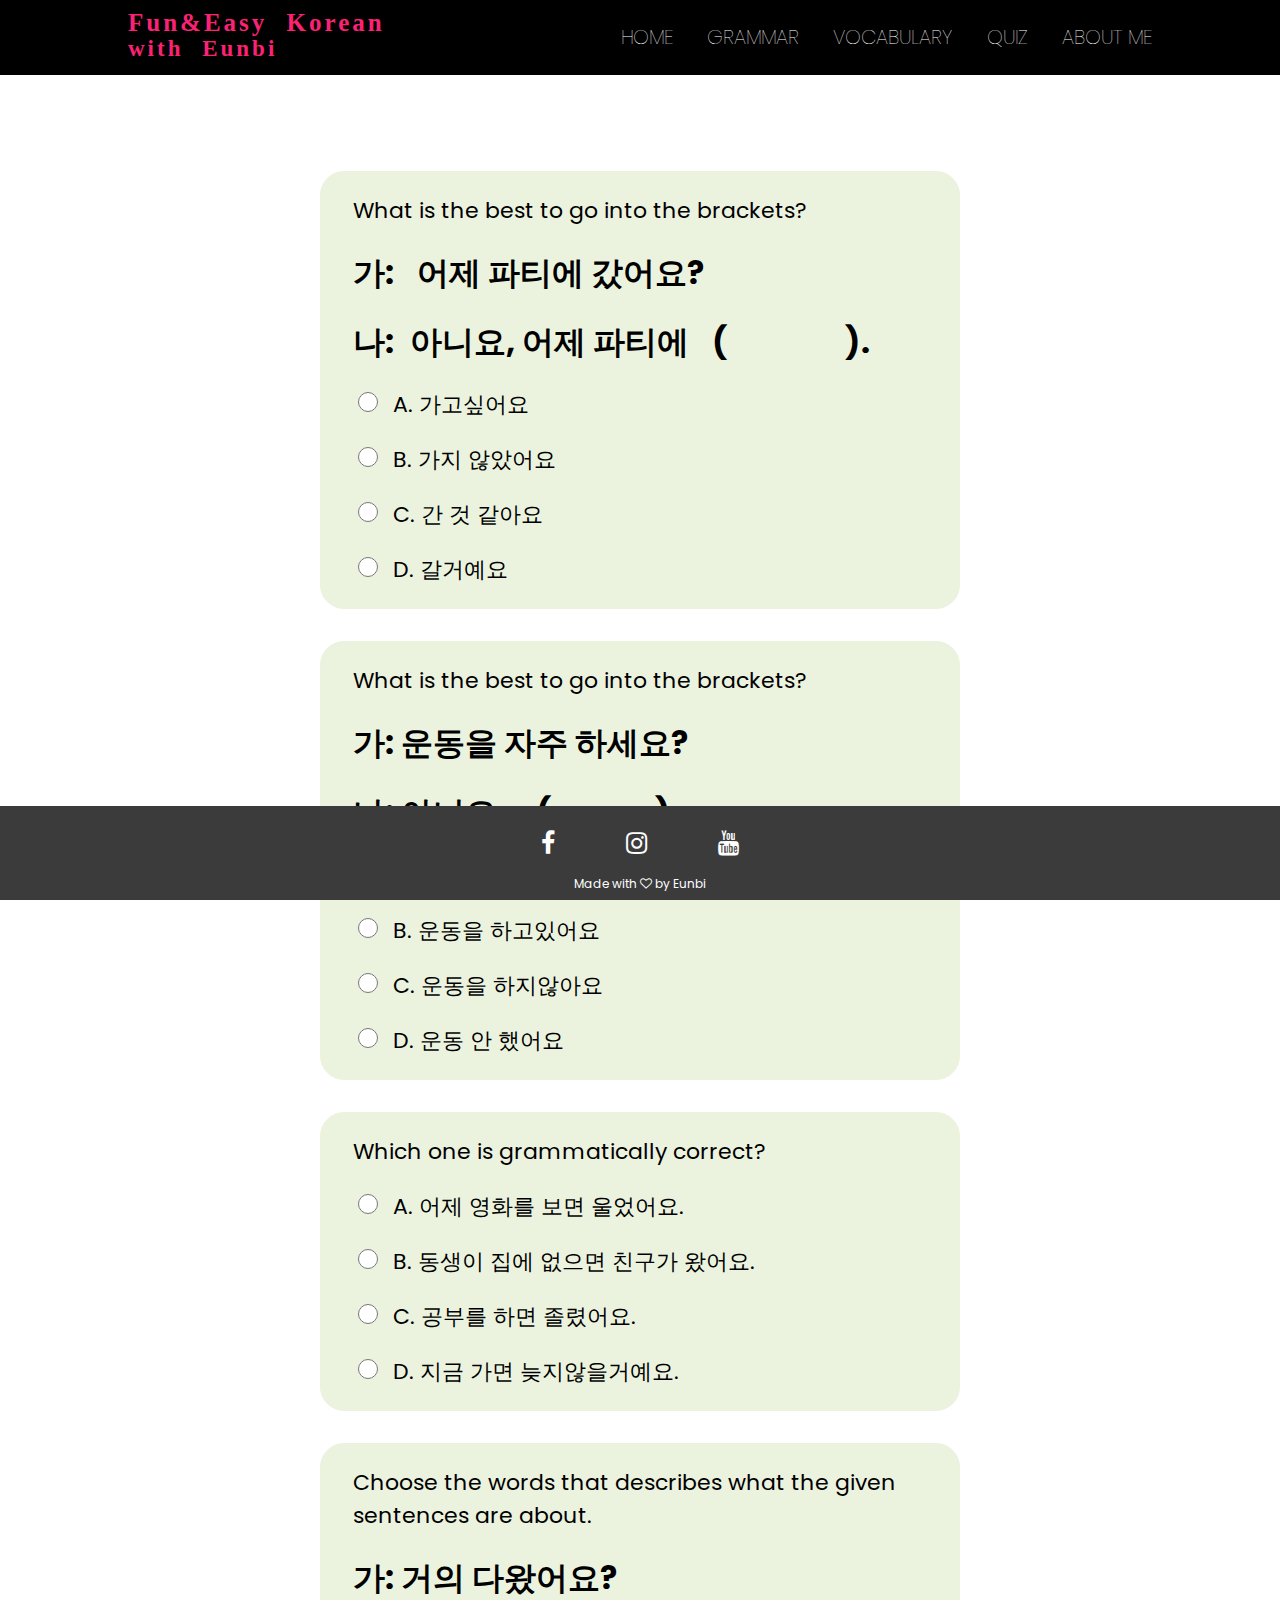
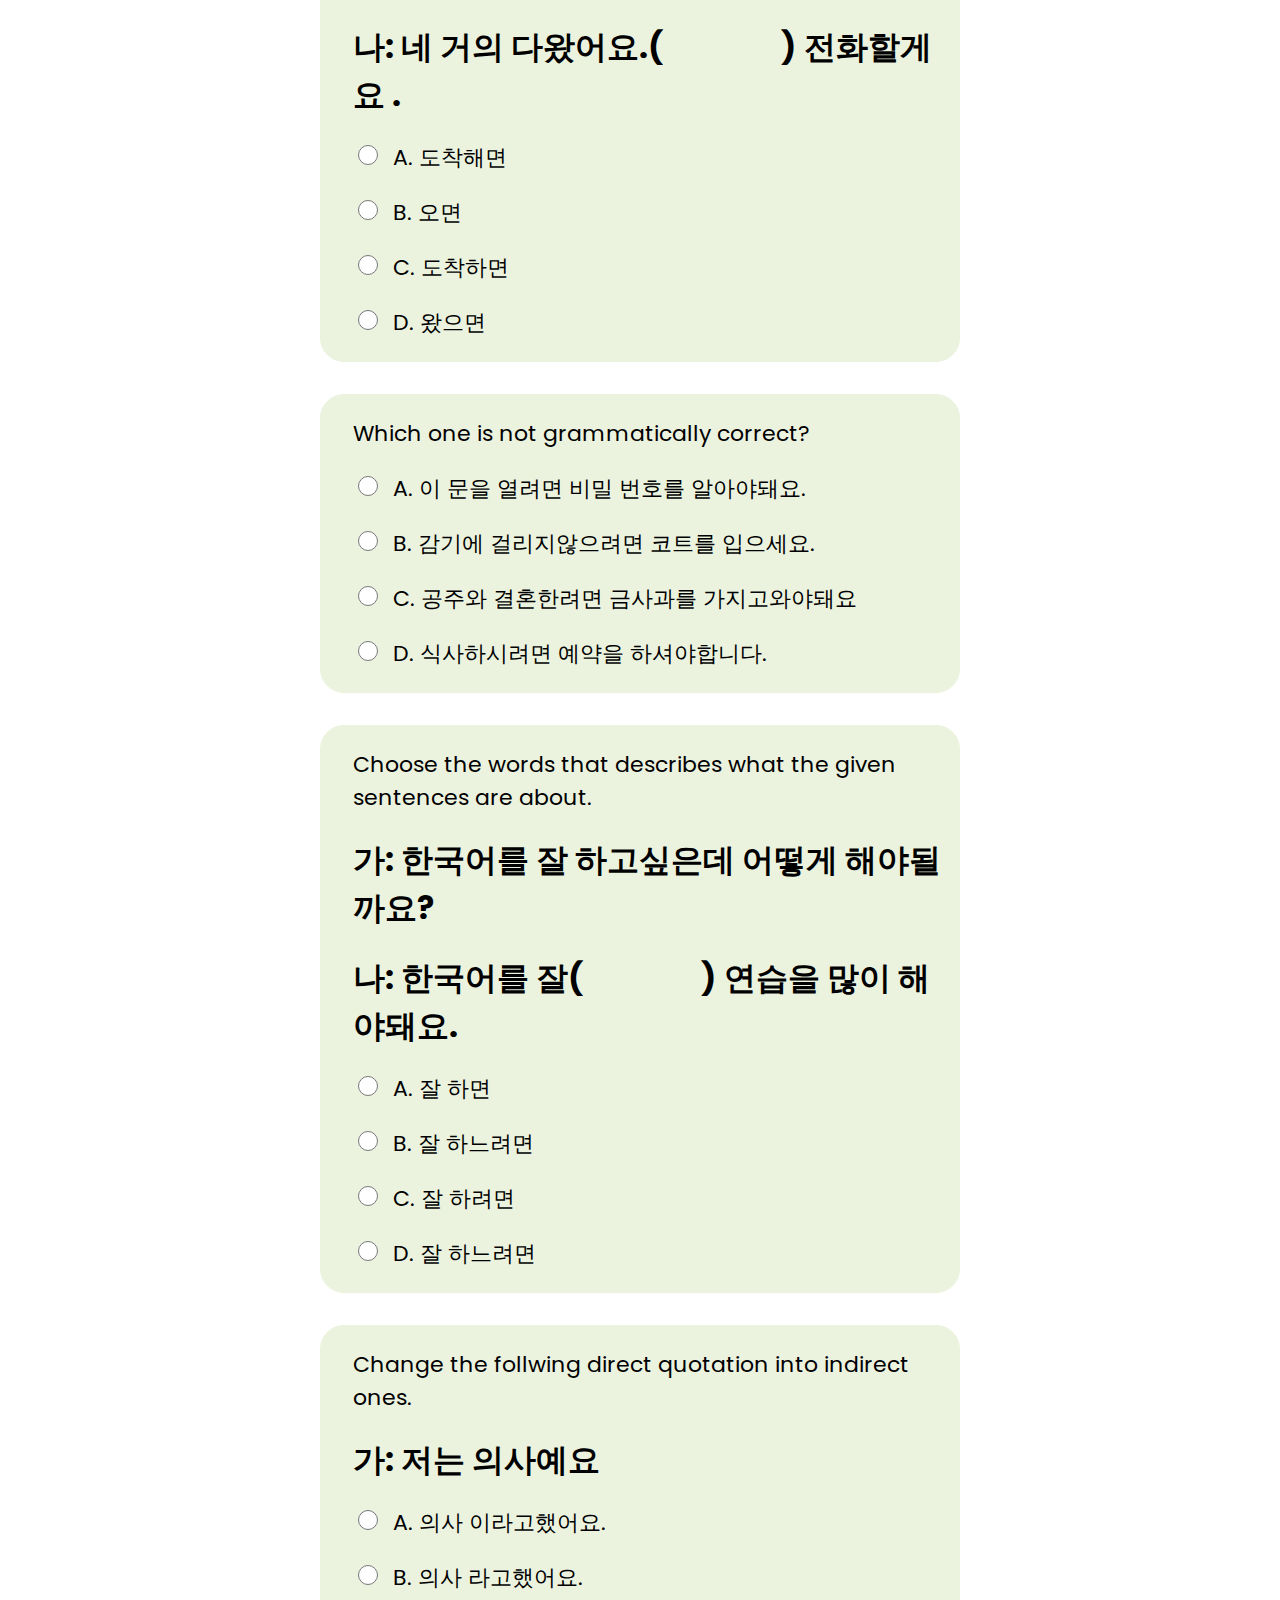
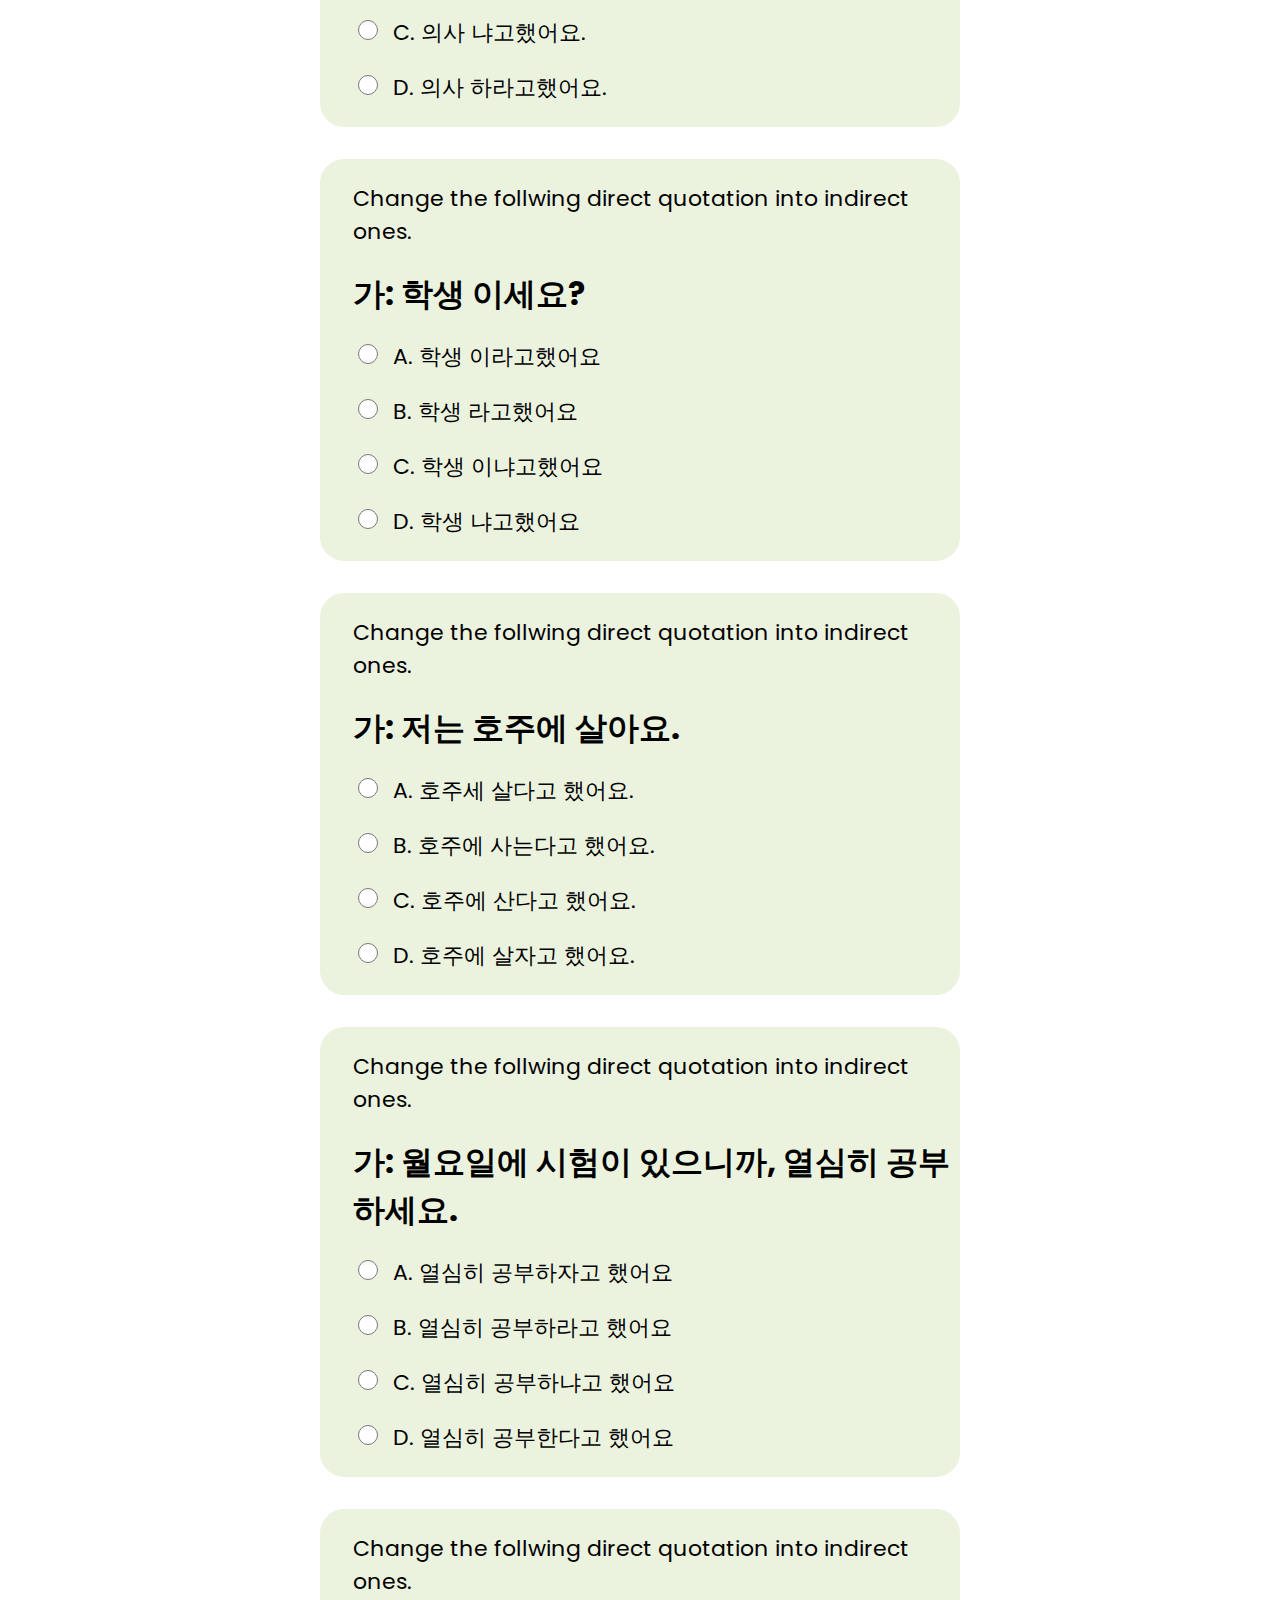
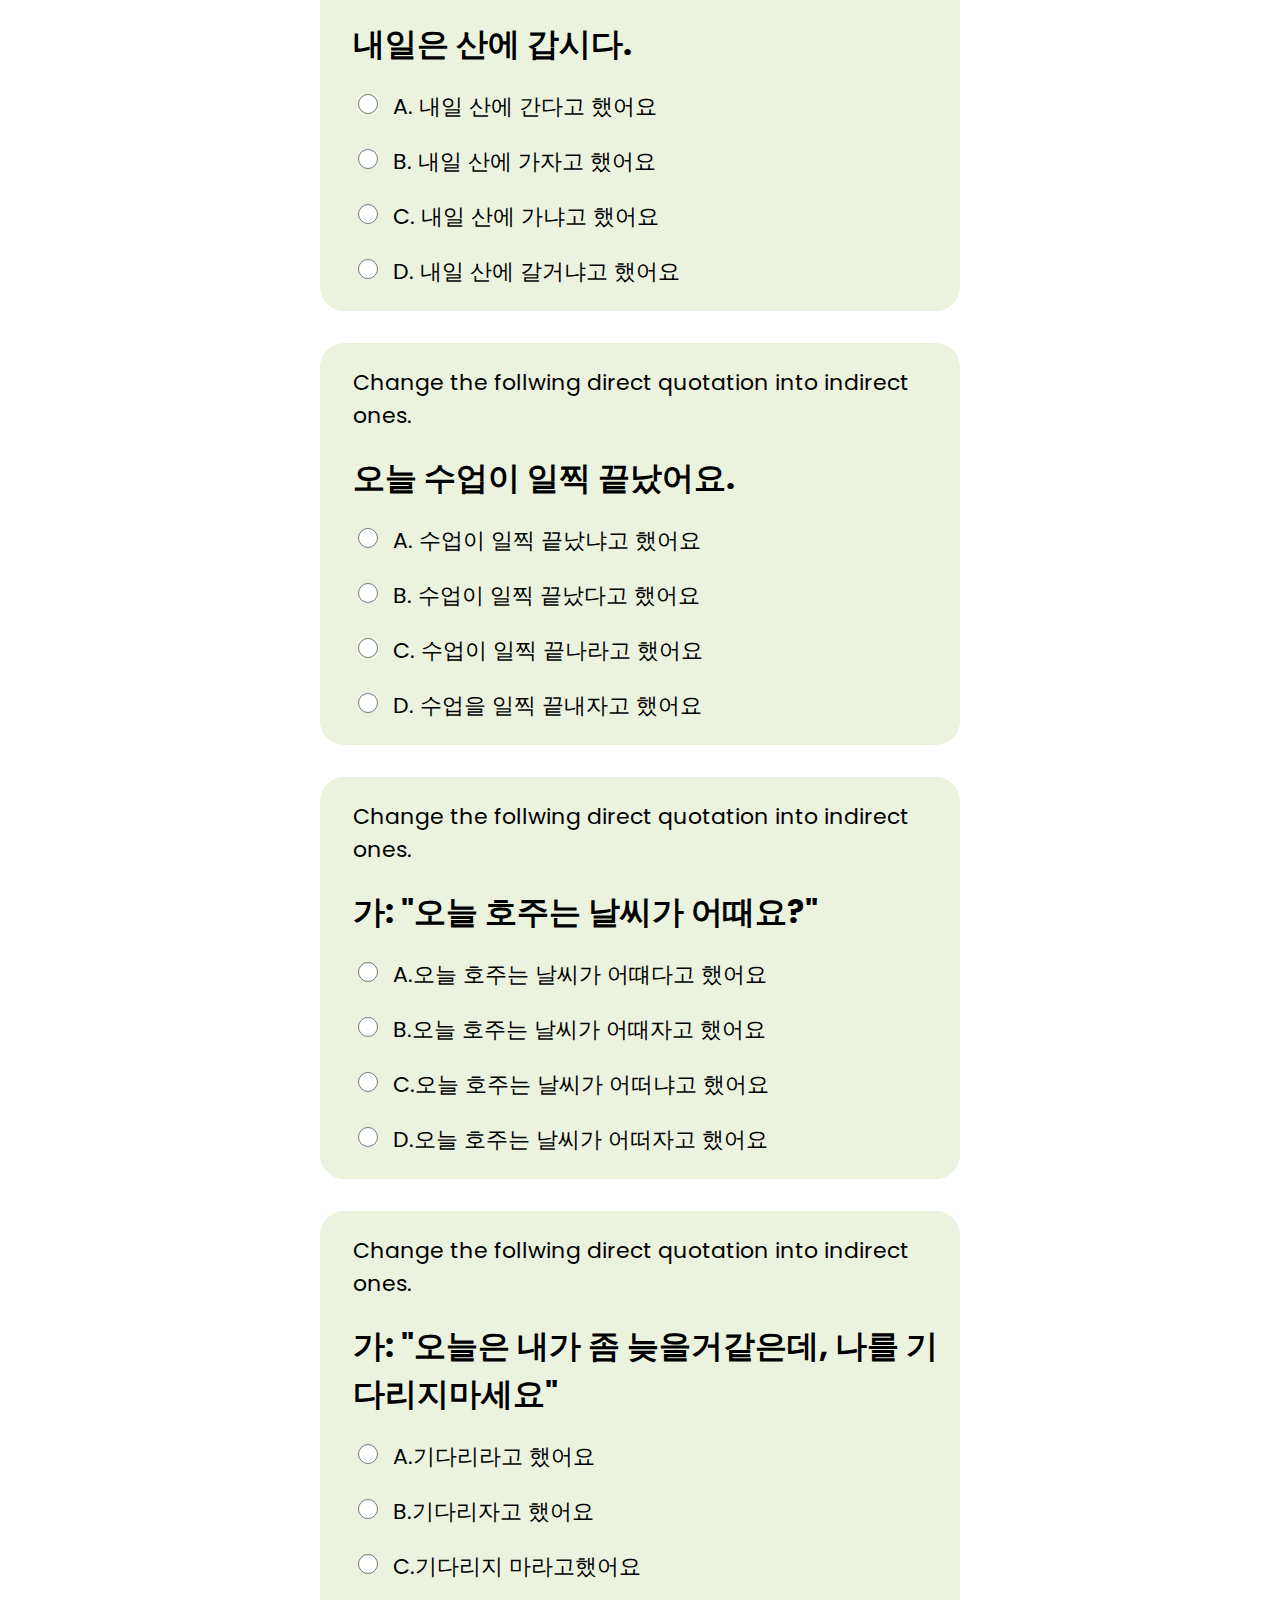
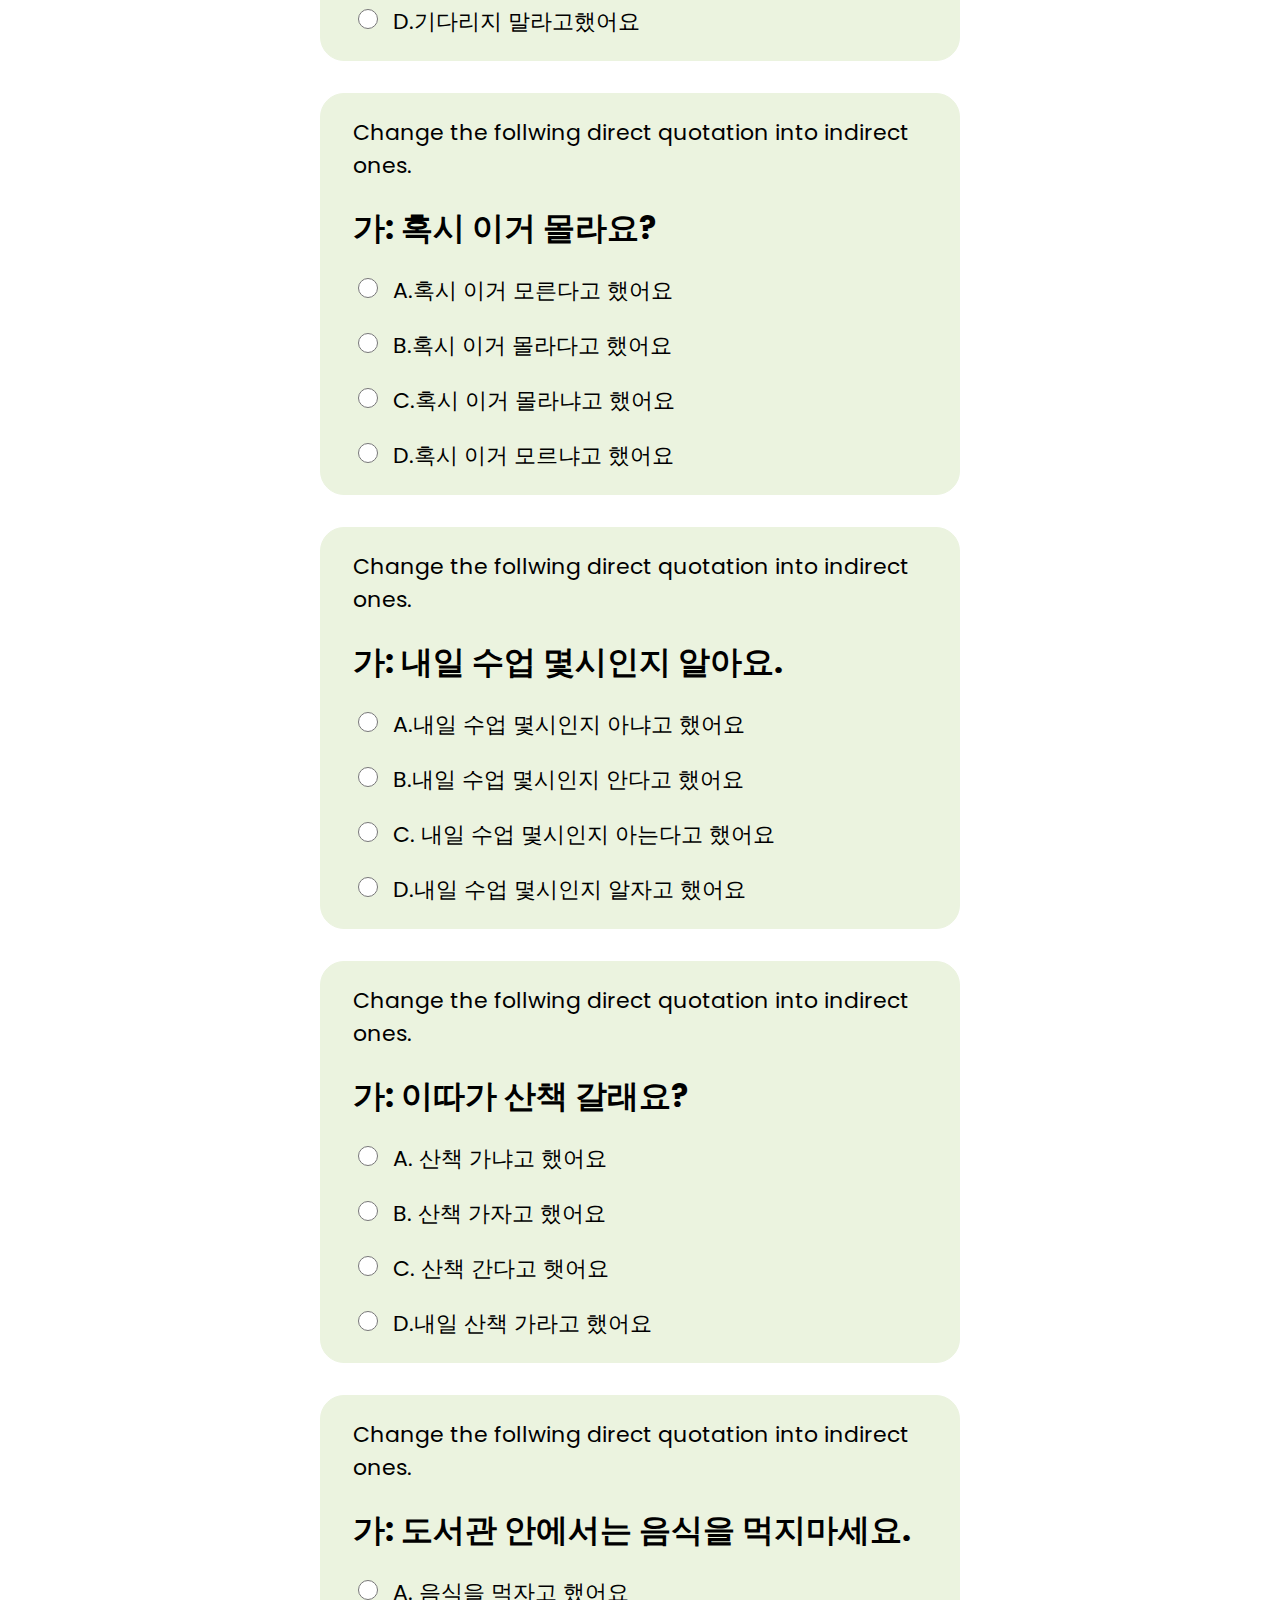
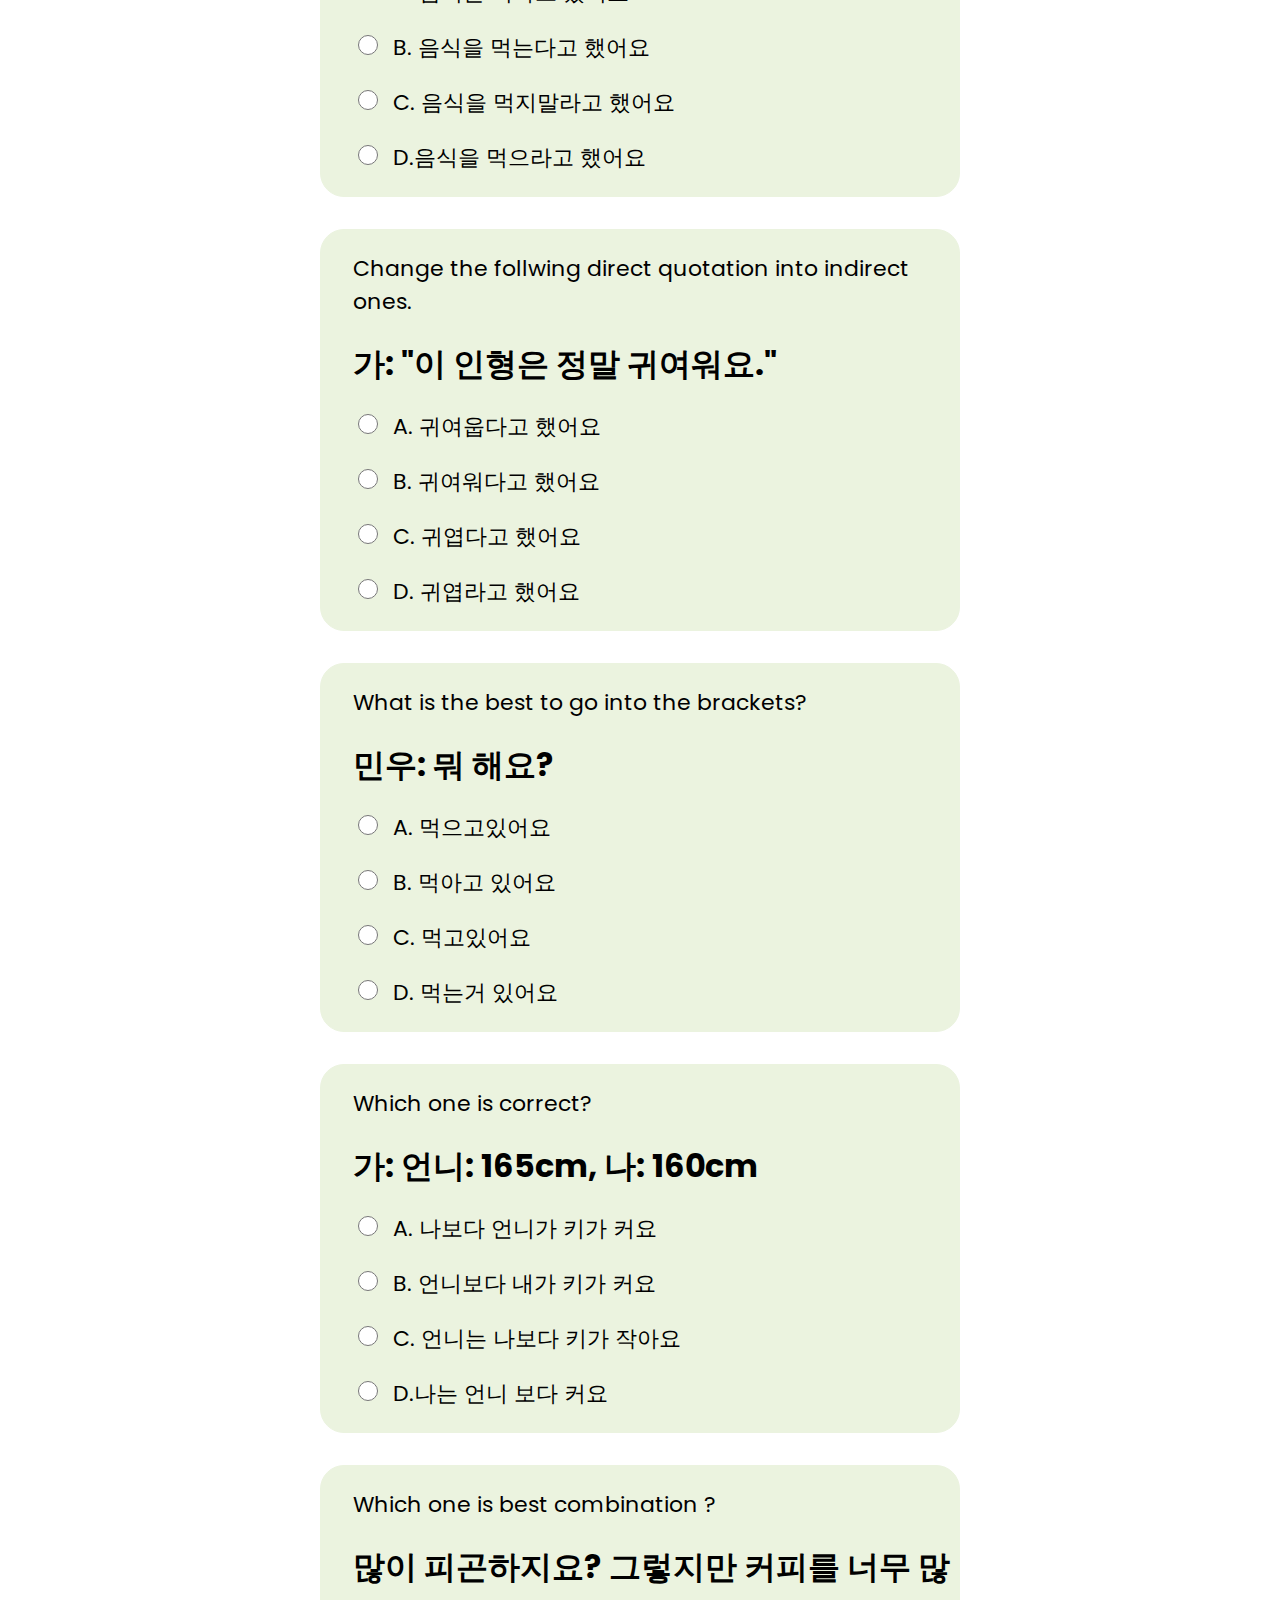
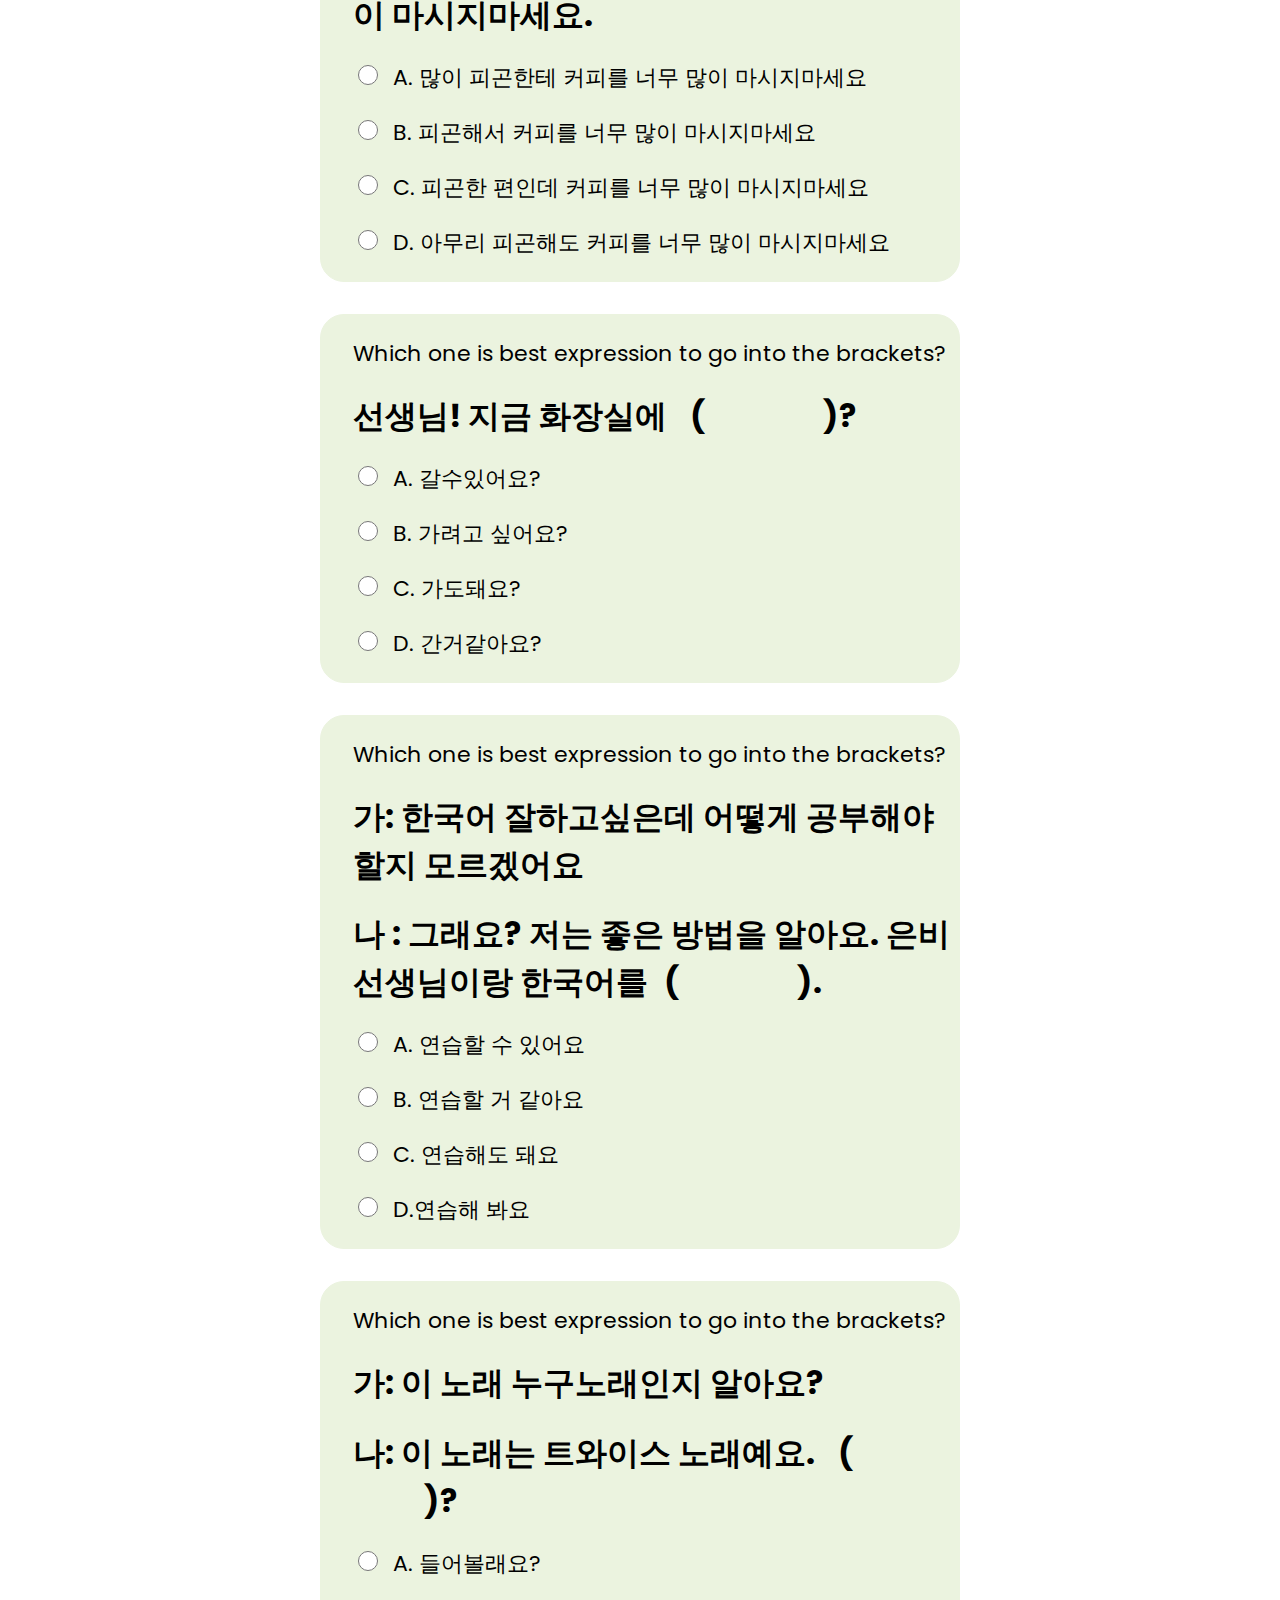
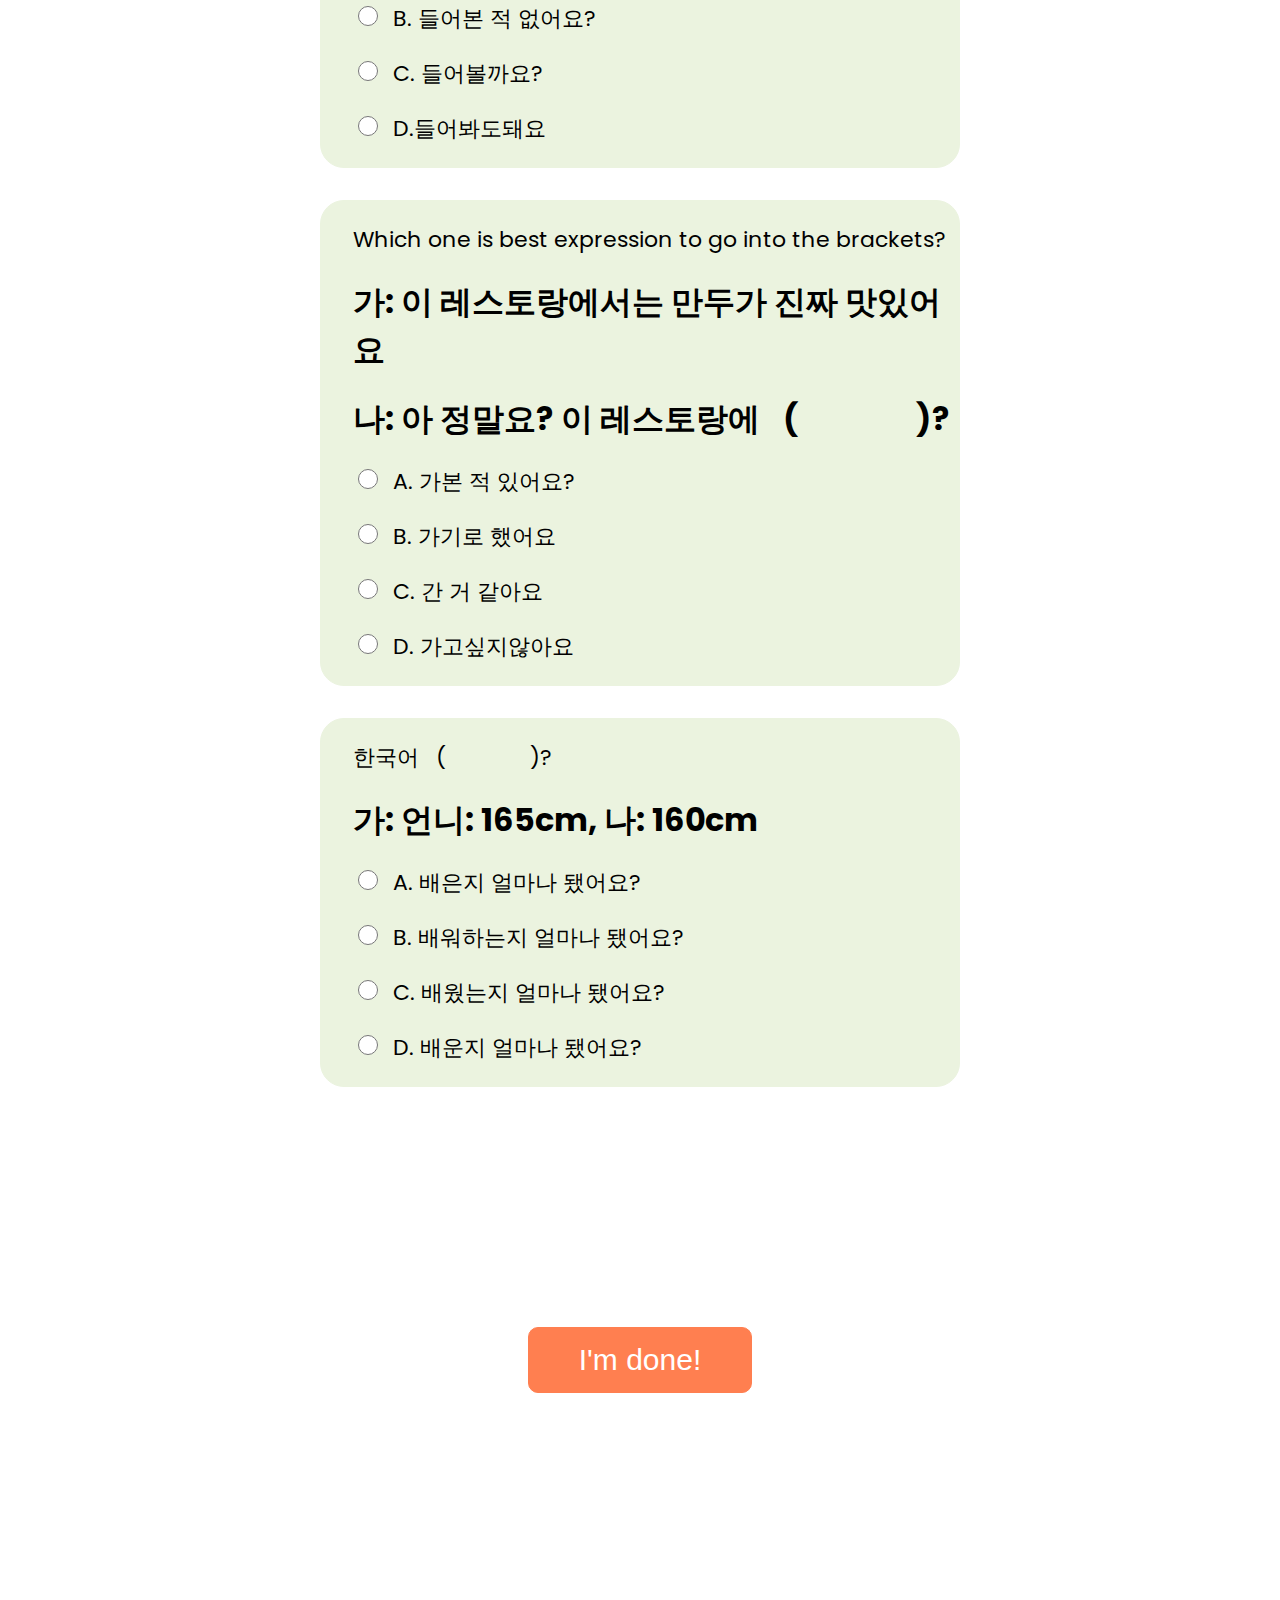
==== commit 94f9037e: "change" ====
--- a/exam.html
+++ b/exam.html
@@ -48,10 +48,10 @@
             <div class="questions">
                 <p class="foot">Which one is grammatically correct?</p>
                
-                <p class="foot"><input class="ques_items" type="radio"  name="question3" value="어제 영화를 보면 울었어요.">A. 어제 영화를 보면 울었어요.</p>
-                <p class="foot"><input class="ques_items" type="radio"  name="question3" value=" 동생이 집에 없으면 친구가 왔어요.">B. 동생이 집에 없으면 친구가 왔어요.</p>
-                <p class="foot"><input class="ques_items" type="radio"  name="question3" value="공부를 하면 졸렸어요.">C. 공부를 하면 졸렸어요.</p>
-                <p class="foot"><input class="ques_items" type="radio"  name="question3" value="지금 가면 늦지않을거예요.">D. 지금 가면 늦지않을거예요.</p>
+                <p class="foot"><input class="ques_items" type="radio"  name="question3" value="어제 영화를 보면 울었어요">A. 어제 영화를 보면 울었어요.</p>
+                <p class="foot"><input class="ques_items" type="radio"  name="question3" value=" 동생이 집에 없으면 친구가 왔어요">B. 동생이 집에 없으면 친구가 왔어요.</p>
+                <p class="foot"><input class="ques_items" type="radio"  name="question3" value="공부를 하면 졸렸어요">C. 공부를 하면 졸렸어요.</p>
+                <p class="foot"><input class="ques_items" type="radio"  name="question3" value="지금 가면 늦지않을거예요">D. 지금 가면 늦지않을거예요.</p>
                 
             </div>
             <div class="questions">
@@ -68,10 +68,10 @@
             <div class="questions">
                 <p class="foot">Which one is not grammatically correct?</p>
                
-                <p class="foot"><input class="ques_items" type="radio"  name="question5" value="이 문을 열려면 비밀 번호를 알아야돼요.">A. 이 문을 열려면 비밀 번호를 알아야돼요.</p>
-                <p class="foot"><input class="ques_items" type="radio"  name="question5" value="감기에 걸리지않으려면 코트를 입으세요.">B. 감기에 걸리지않으려면 코트를 입으세요.</p>
-                <p class="foot"><input class="ques_items" type="radio"  name="question5" value="공주와 결혼한려면 금사과를 가지고와야돼요.">C. 공주와 결혼한려면 금사과를 가지고와야돼요</p>
-                <p class="foot"><input class="ques_items" type="radio"  name="question5" value="식사하시려면 예약을 하셔야합니다.">D. 식사하시려면 예약을 하셔야합니다.</p>
+                <p class="foot"><input class="ques_items" type="radio"  name="question5" value="이 문을 열려면 비밀 번호를 알아야돼요">A. 이 문을 열려면 비밀 번호를 알아야돼요.</p>
+                <p class="foot"><input class="ques_items" type="radio"  name="question5" value="감기에 걸리지않으려면 코트를 입으세요">B. 감기에 걸리지않으려면 코트를 입으세요.</p>
+                <p class="foot"><input class="ques_items" type="radio"  name="question5" value="공주와 결혼한려면 금사과를 가지고와야돼요">C. 공주와 결혼한려면 금사과를 가지고와야돼요</p>
+                <p class="foot"><input class="ques_items" type="radio"  name="question5" value="식사하시려면 예약을 하셔야합니다">D. 식사하시려면 예약을 하셔야합니다.</p>
                 
             </div>
             <div class="questions">
@@ -88,10 +88,10 @@
             <div class="questions">
                 <p class="foot">Change the follwing direct quotation into indirect ones.</p>
                 <h1>가: 저는 의사예요</h1>
-                <p class="foot"><input class="ques_items" type="radio"  name="question7" value="의사 이라고했어요.">A. 의사 이라고했어요. </p>
-                <p class="foot"><input class="ques_items" type="radio"  name="question7" value="의사 라고했어요.">B. 의사 라고했어요.</p>
-                <p class="foot"><input class="ques_items" type="radio"  name="question7" value="의사 냐고했어요.">C. 의사 냐고했어요.</p>
-                <p class="foot"><input class="ques_items" type="radio"  name="question7" value="의사 하라고했어요.">D. 의사 하라고했어요. </p>
+                <p class="foot"><input class="ques_items" type="radio"  name="question7" value="의사 이라고했어요">A. 의사 이라고했어요. </p>
+                <p class="foot"><input class="ques_items" type="radio"  name="question7" value="의사 라고했어요">B. 의사 라고했어요.</p>
+                <p class="foot"><input class="ques_items" type="radio"  name="question7" value="의사 냐고했어요">C. 의사 냐고했어요.</p>
+                <p class="foot"><input class="ques_items" type="radio"  name="question7" value="의사 하라고했어요">D. 의사 하라고했어요. </p>
                 
             </div>
             <div class="questions">
@@ -107,10 +107,10 @@
             <div class="questions">
                 <p class="foot">Change the follwing direct quotation into indirect ones.</p>
                 <h1>가: 저는 호주에 살아요.</h1>
-                <p class="foot"><input class="ques_items" type="radio"  name="question9" value="호주세 살다고 했어요.">A. 호주세 살다고 했어요. </p>
-                <p class="foot"><input class="ques_items" type="radio"  name="question9" value="호주에 사는다고 했어요.">B. 호주에 사는다고 했어요.</p>
-                <p class="foot"><input class="ques_items" type="radio"  name="question9" value="호주에 산다고 했어요.">C. 호주에 산다고 했어요. </p>
-                <p class="foot"><input class="ques_items" type="radio"  name="question9" value="호주에 살자고 했어요.">D. 호주에 살자고 했어요. </p>
+                <p class="foot"><input class="ques_items" type="radio"  name="question9" value="호주세 살다고 했어요">A. 호주세 살다고 했어요. </p>
+                <p class="foot"><input class="ques_items" type="radio"  name="question9" value="호주에 사는다고 했어요">B. 호주에 사는다고 했어요.</p>
+                <p class="foot"><input class="ques_items" type="radio"  name="question9" value="호주에 산다고 했어요">C. 호주에 산다고 했어요. </p>
+                <p class="foot"><input class="ques_items" type="radio"  name="question9" value="호주에 살자고 했어요">D. 호주에 살자고 했어요. </p>
                 
             </div>
             <div class="questions">
@@ -213,7 +213,7 @@
                 
             </div>
             <div class="questions">
-                <p class="foot">Change the follwing direct quotation into indirect ones.</p>
+                <p class="foot">Which one is correct?</p>
                 <h1>가: 언니: 165cm, 나: 160cm</h1>
                 <p class="foot"><input class="ques_items" type="radio"  name="question21" value="나보다 언니가 키가 커요">A. 나보다 언니가 키가 커요</p>
                 <p class="foot"><input class="ques_items" type="radio"  name="question21" value=" 언니보다 내가 키가 커요">B. 언니보다 내가 키가 커요</p>
@@ -221,8 +221,63 @@
                 <p class="foot"><input class="ques_items" type="radio"  name="question21" value="나는 언니 보다 커요">D.나는 언니 보다 커요 </p>
                 
             </div>
-
-
+            <div class="questions">
+                <p class="foot">Which one is best combination ?</p>
+                <h1>많이 피곤하지요? 그렇지만 커피를 너무 많이 마시지마세요.</h1>
+                <p class="foot"><input class="ques_items" type="radio"  name="question22" value="많이 피곤한테 커피를 너무 많이 마시지마세요">A. 많이 피곤한테 커피를 너무 많이 마시지마세요</p>
+                <p class="foot"><input class="ques_items" type="radio"  name="question22" value="피곤해서 커피를 너무 많이 마시지마세요">B. 피곤해서 커피를 너무 많이 마시지마세요</p>
+                <p class="foot"><input class="ques_items" type="radio"  name="question22" value="피곤한 편인데 커피를 너무 많이 마시지마세">C. 피곤한 편인데 커피를 너무 많이 마시지마세요</p>
+                <p class="foot"><input class="ques_items" type="radio"  name="question22" value="아무리 피곤해도 커피를 너무 많이 마시지마세요">D. 아무리 피곤해도 커피를 너무 많이 마시지마세요 </p>
+                
+            </div>
+            <div class="questions">
+                 <p class="foot">Which one is best expression to go into the brackets?</p>
+                <h1>선생님! 지금 화장실에 &ensp;( &emsp; &emsp;&emsp; )?</h1>
+                <p class="foot"><input class="ques_items" type="radio"  name="question23" value="갈수있어요?">A. 갈수있어요?</p>
+                <p class="foot"><input class="ques_items" type="radio"  name="question23" value="가려고 싶어요?">B. 가려고 싶어요?</p>
+                <p class="foot"><input class="ques_items" type="radio"  name="question23" value="가도돼요?">C. 가도돼요?</p>
+                <p class="foot"><input class="ques_items" type="radio"  name="question23" value="간거같아요?">D. 간거같아요?</p>
+                
+            </div>
+            <div class="questions">
+                <p class="foot">Which one is best expression to go into the brackets?</p>
+                <h1>가: 한국어 잘하고싶은데 어떻게 공부해야할지 모르겠어요</h1>
+                <h1>나 : 그래요? 저는 좋은 방법을 알아요. 은비선생님이랑 한국어를&ensp;( &emsp; &emsp;&emsp; ). </h1>
+                <p class="foot"><input class="ques_items" type="radio"  name="question24" value="연습할 수 있어요">A. 연습할 수 있어요</p>
+                <p class="foot"><input class="ques_items" type="radio"  name="question24" value="연습할 거 같아요">B. 연습할 거 같아요</p>
+                <p class="foot"><input class="ques_items" type="radio"  name="question24" value="연습해도 돼요">C. 연습해도 돼요</p>
+                <p class="foot"><input class="ques_items" type="radio"  name="question24" value=" 연습해 봐요">D.연습해 봐요 </p>
+                
+            </div>
+            <div class="questions">
+                <p class="foot">Which one is best expression to go into the brackets?</p>
+                <h1>가: 이 노래 누구노래인지 알아요? </h1>
+                <h1>나: 이 노래는 트와이스 노래예요. &ensp;( &emsp; &emsp;&emsp; )?  </h1>
+                <p class="foot"><input class="ques_items" type="radio"  name="question25" value="들어볼래요?">A. 들어볼래요?</p>
+                <p class="foot"><input class="ques_items" type="radio"  name="question25" value="들어본적 없어요">B. 들어본 적 없어요?</p>
+                <p class="foot"><input class="ques_items" type="radio"  name="question25" value=" 들어볼까요?">C. 들어볼까요?</p>
+                <p class="foot"><input class="ques_items" type="radio"  name="question25" value="들어봐도돼요">D.들어봐도돼요 </p>
+                
+            </div>
+            <div class="questions">
+                <p class="foot">Which one is best expression to go into the brackets?</p>
+                <h1>가: 이 레스토랑에서는 만두가 진짜 맛있어요</h1>
+                <h1>나: 아 정말요? 이 레스토랑에  &ensp;( &emsp; &emsp;&emsp; )? </h1>
+                <p class="foot"><input class="ques_items" type="radio"  name="question26" value="가본 적 있어요">A. 가본 적 있어요?</p>
+                <p class="foot"><input class="ques_items" type="radio"  name="question26" value="가기로 했어요">B. 가기로 했어요</p>
+                <p class="foot"><input class="ques_items" type="radio"  name="question26" value="간 거 같아요">C. 간 거 같아요 </p>
+                <p class="foot"><input class="ques_items" type="radio"  name="question26" value="가고싶지않아요">D. 가고싶지않아요</p>
+                
+            </div>
+            <div class="questions">
+                <p class="foot">한국어 &ensp;( &emsp; &emsp;&emsp; )?</p>
+                <h1>가: 언니: 165cm, 나: 160cm</h1>
+                <p class="foot"><input class="ques_items" type="radio"  name="question27" value="배은지 얼마나 됐어요?">A. 배은지 얼마나 됐어요?</p>
+                <p class="foot"><input class="ques_items" type="radio"  name="question27" value="배워하는지 얼마나 됐어요">B. 배워하는지 얼마나 됐어요?</p>
+                <p class="foot"><input class="ques_items" type="radio"  name="question27" value="배웠는지 얼마나 됐어요?">C. 배웠는지 얼마나 됐어요?</p>
+                <p class="foot"><input class="ques_items" type="radio"  name="question27" value="배운지 얼마나 됐어요?">D. 배운지 얼마나 됐어요? </p>
+                
+            </div>
 
             <input type="button" name="" value="I'm done!" class="button" onclick="check()">
         </form>
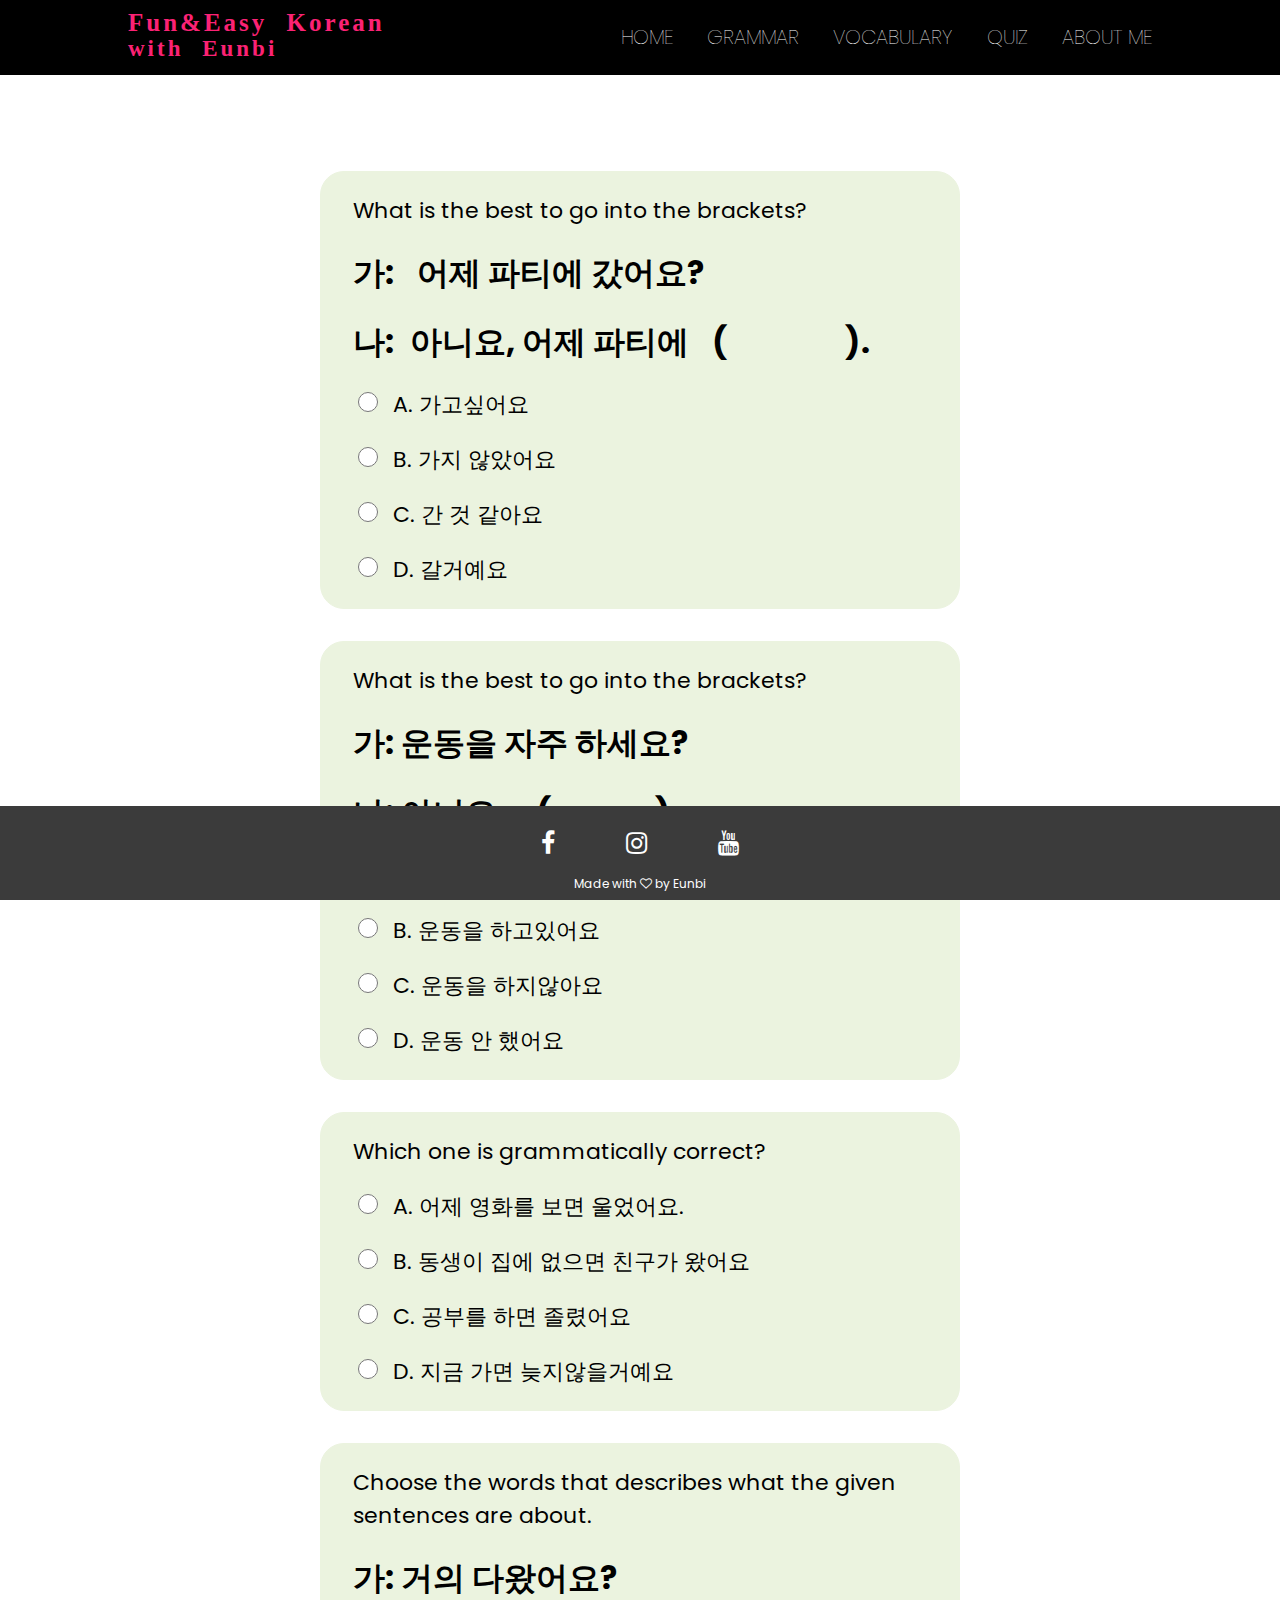
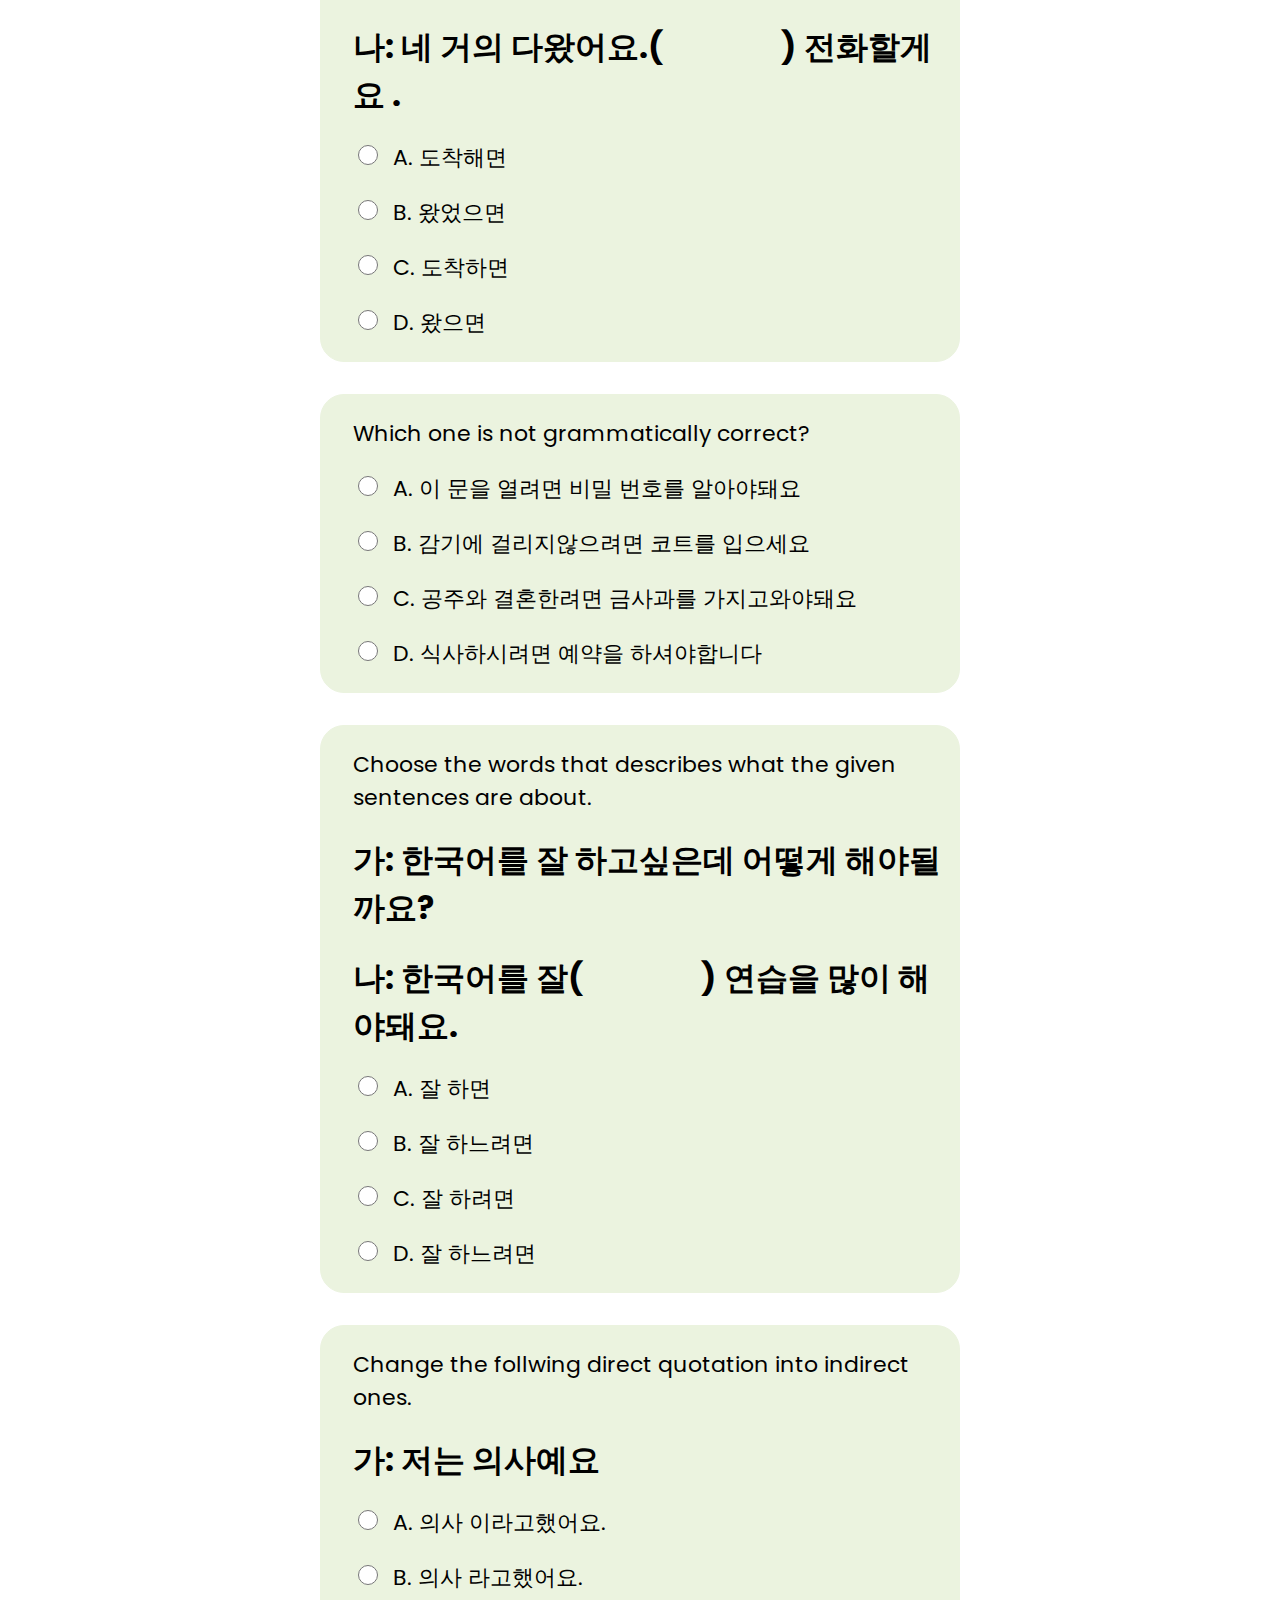
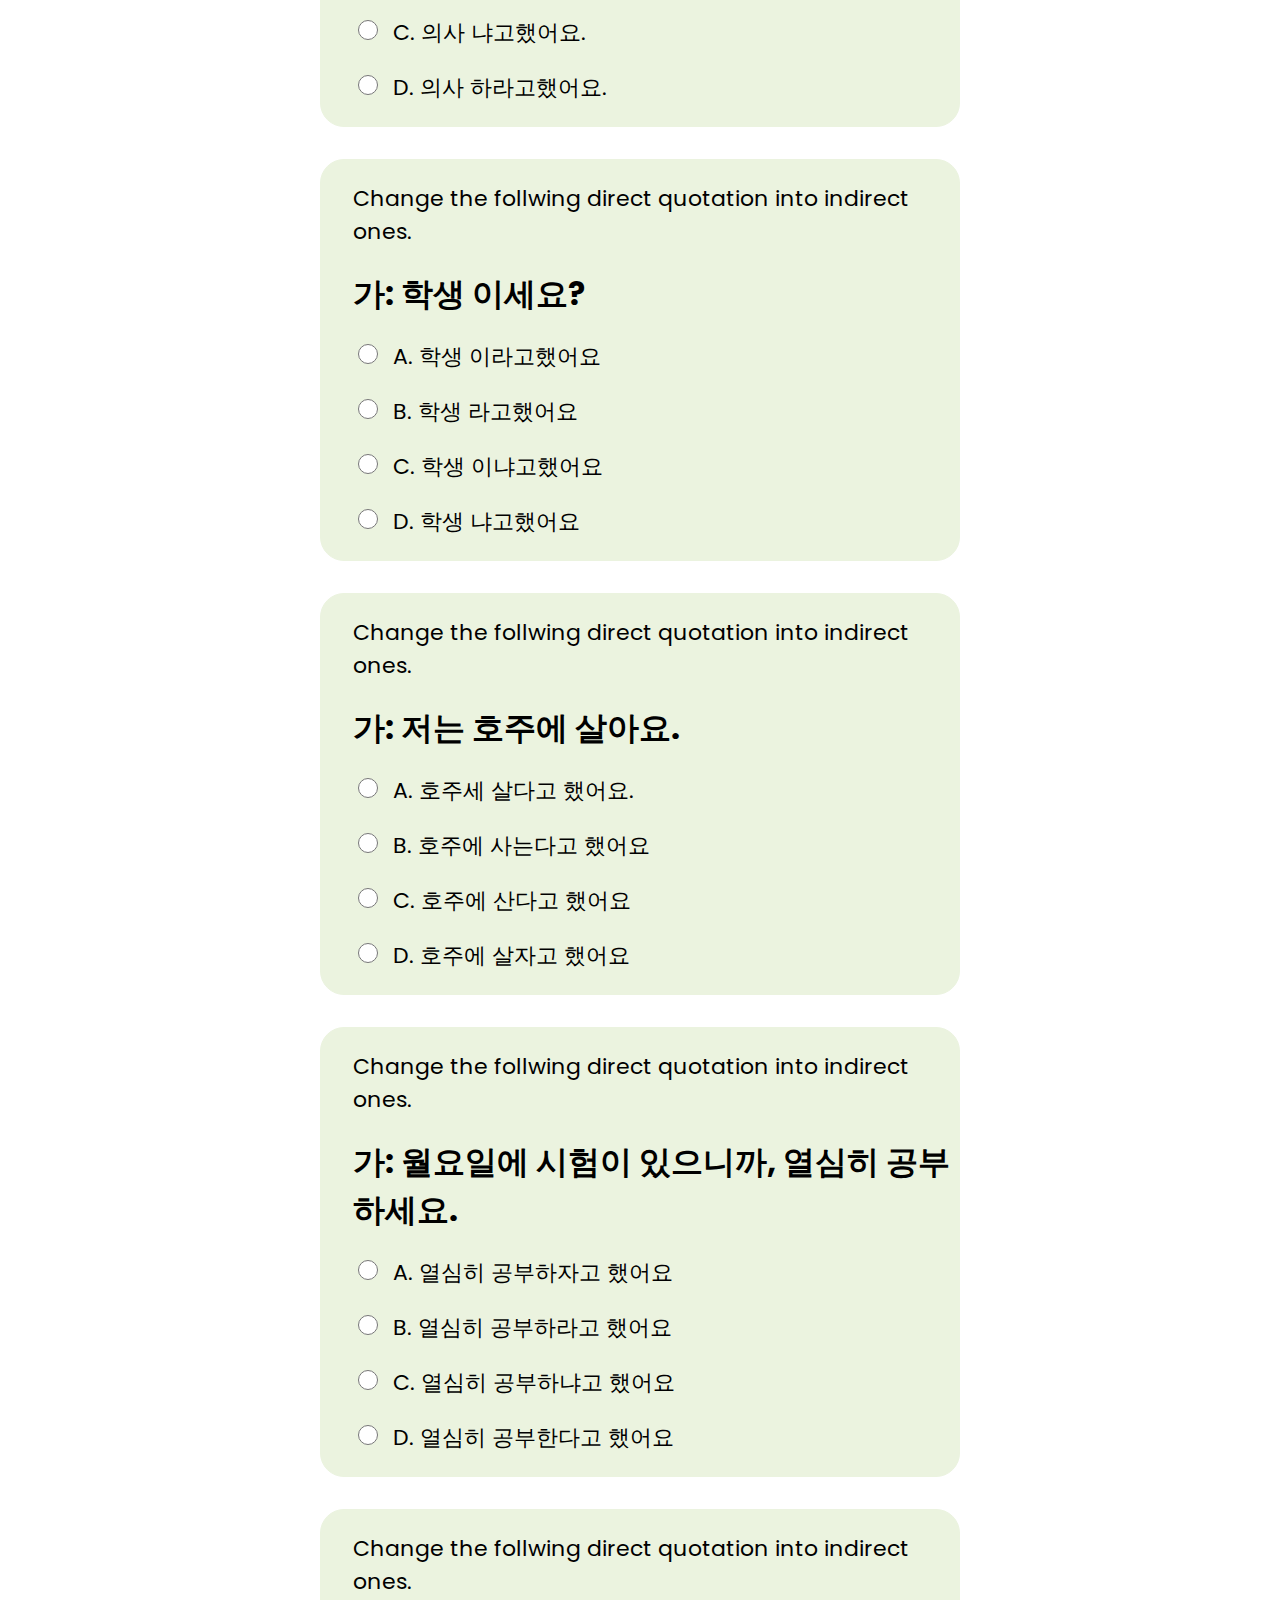
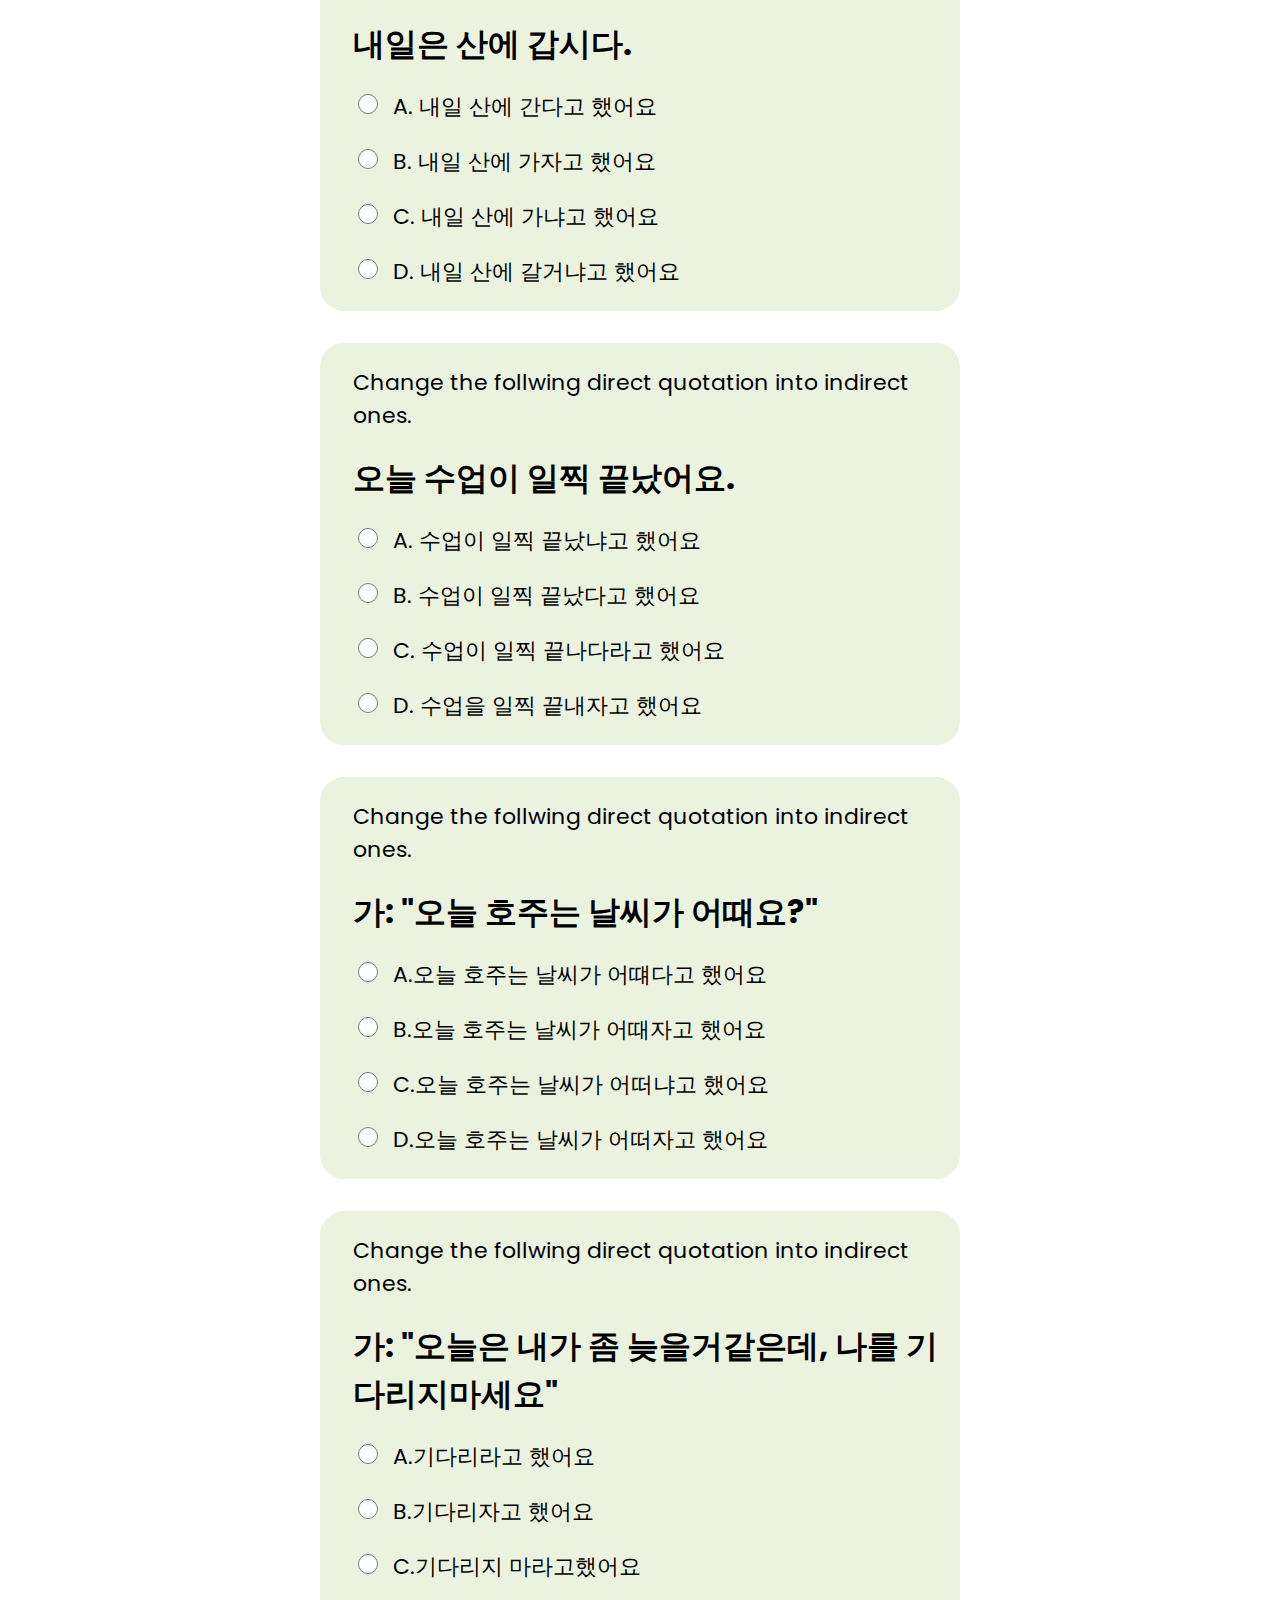
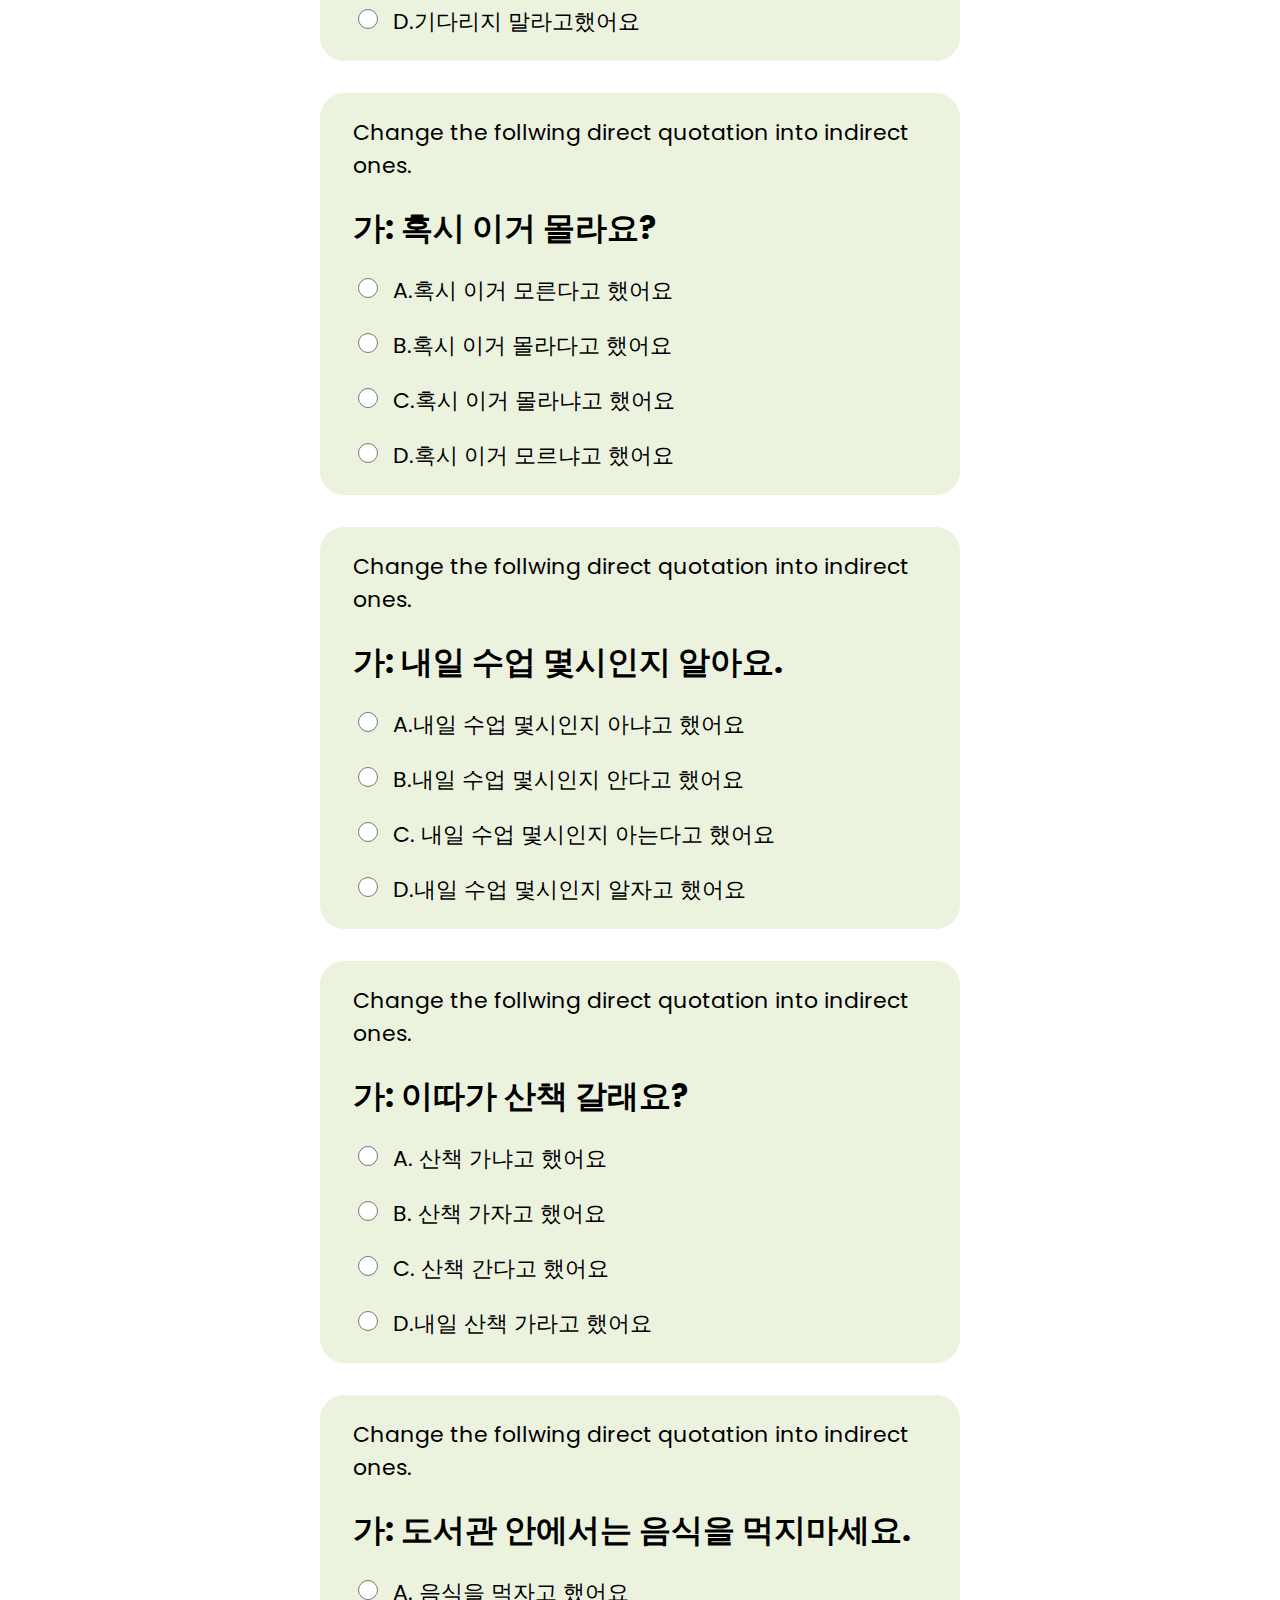
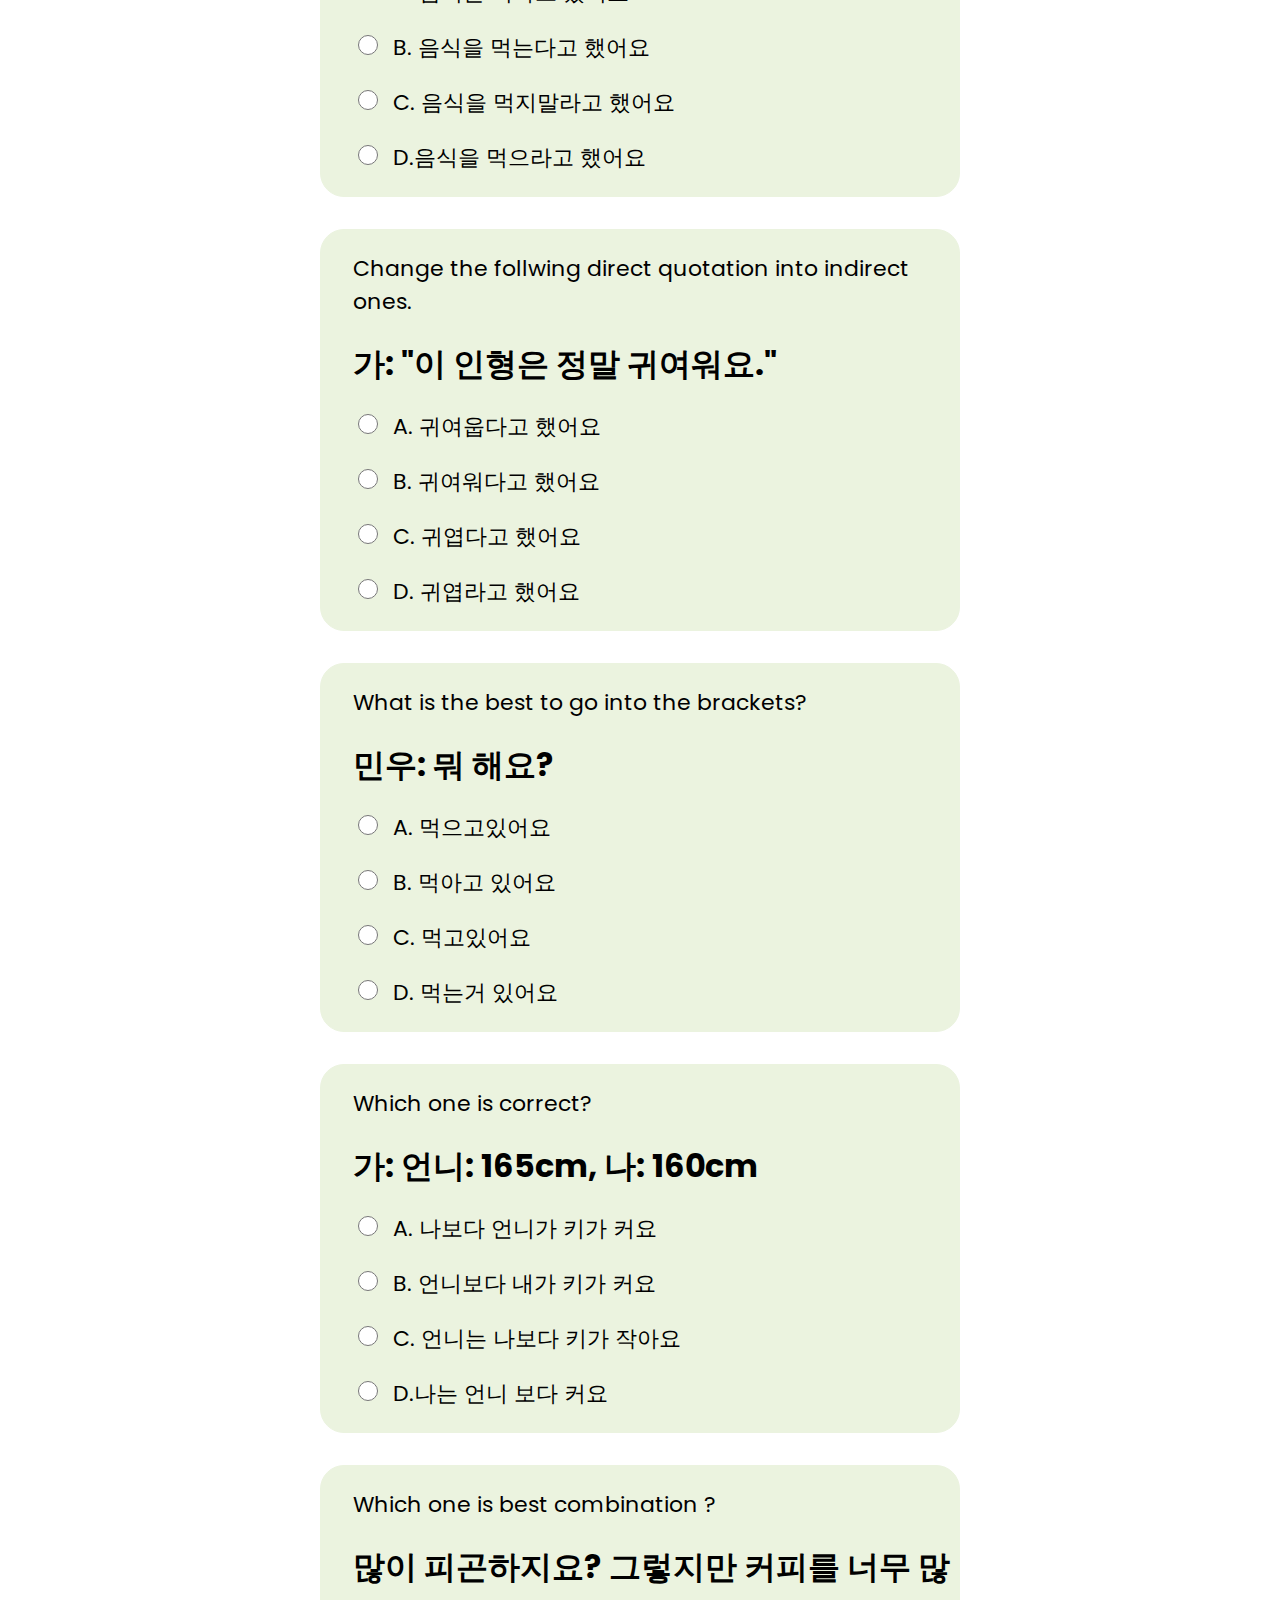
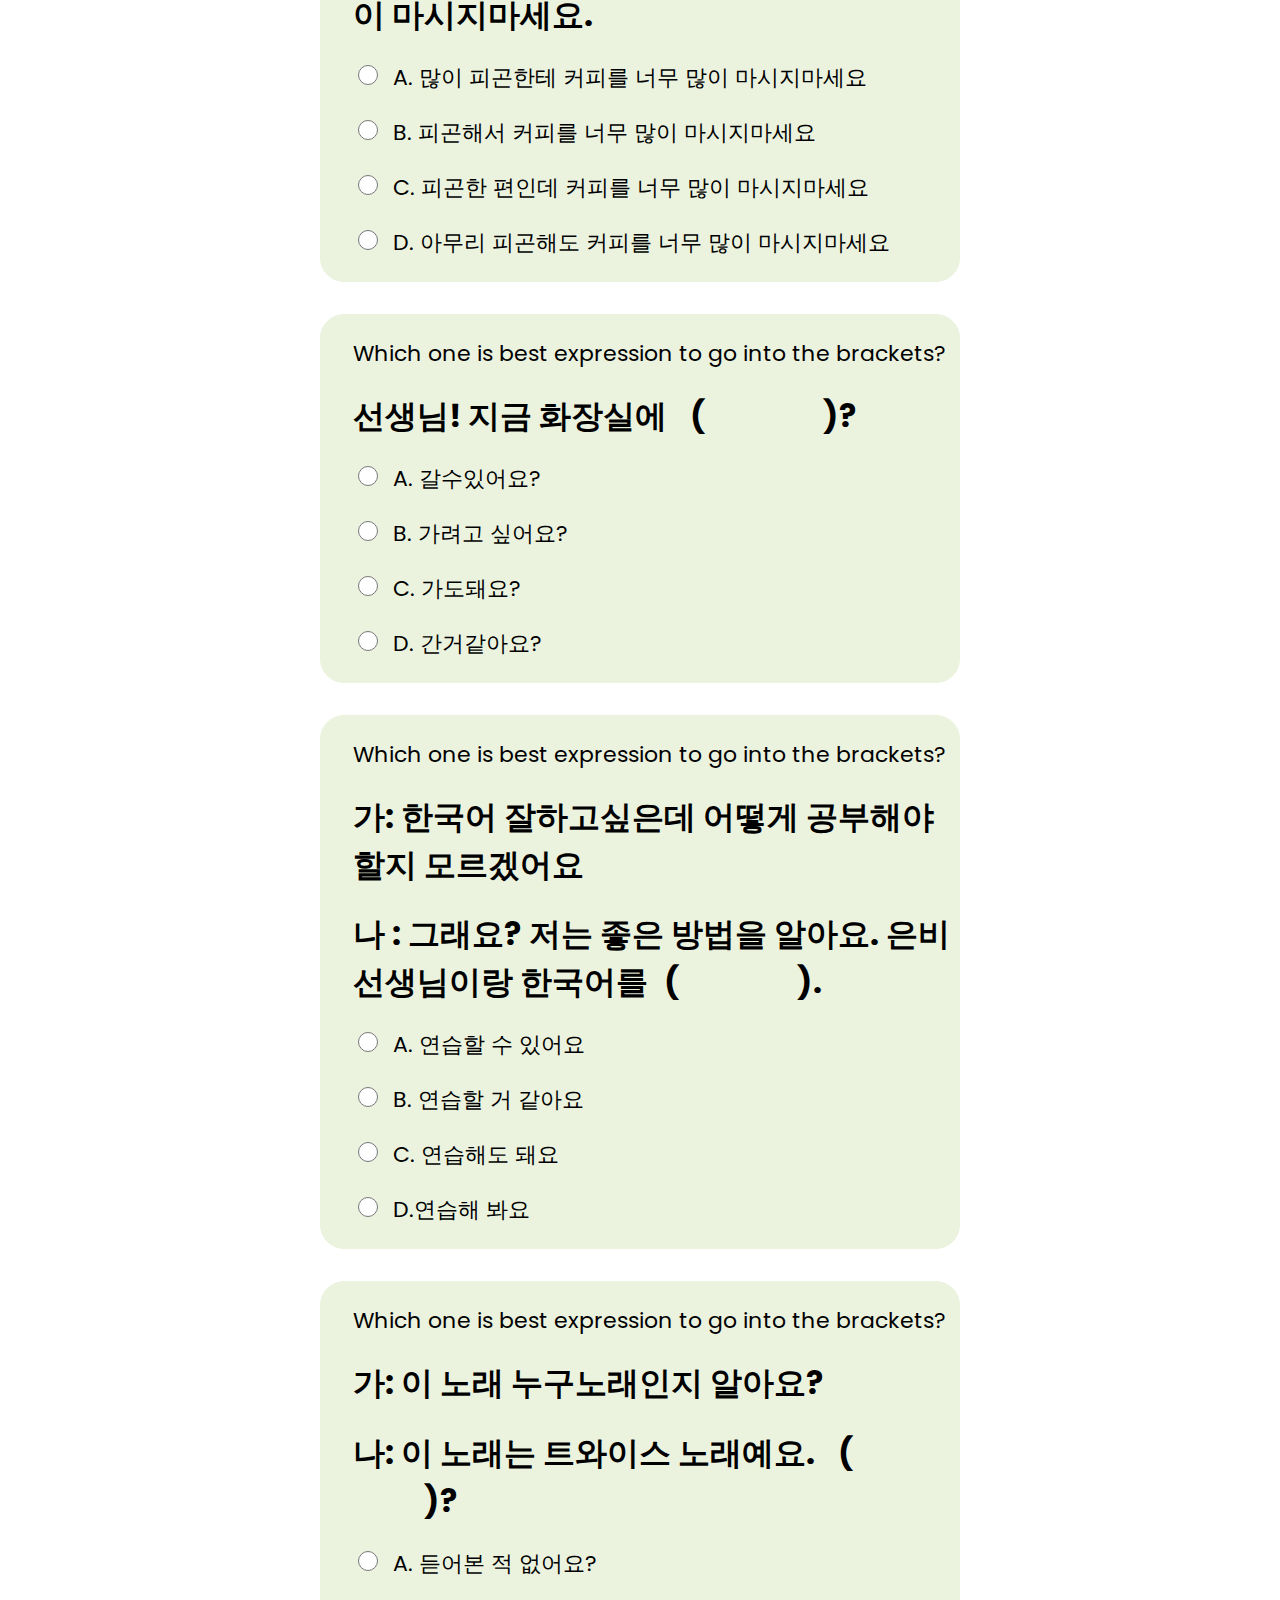
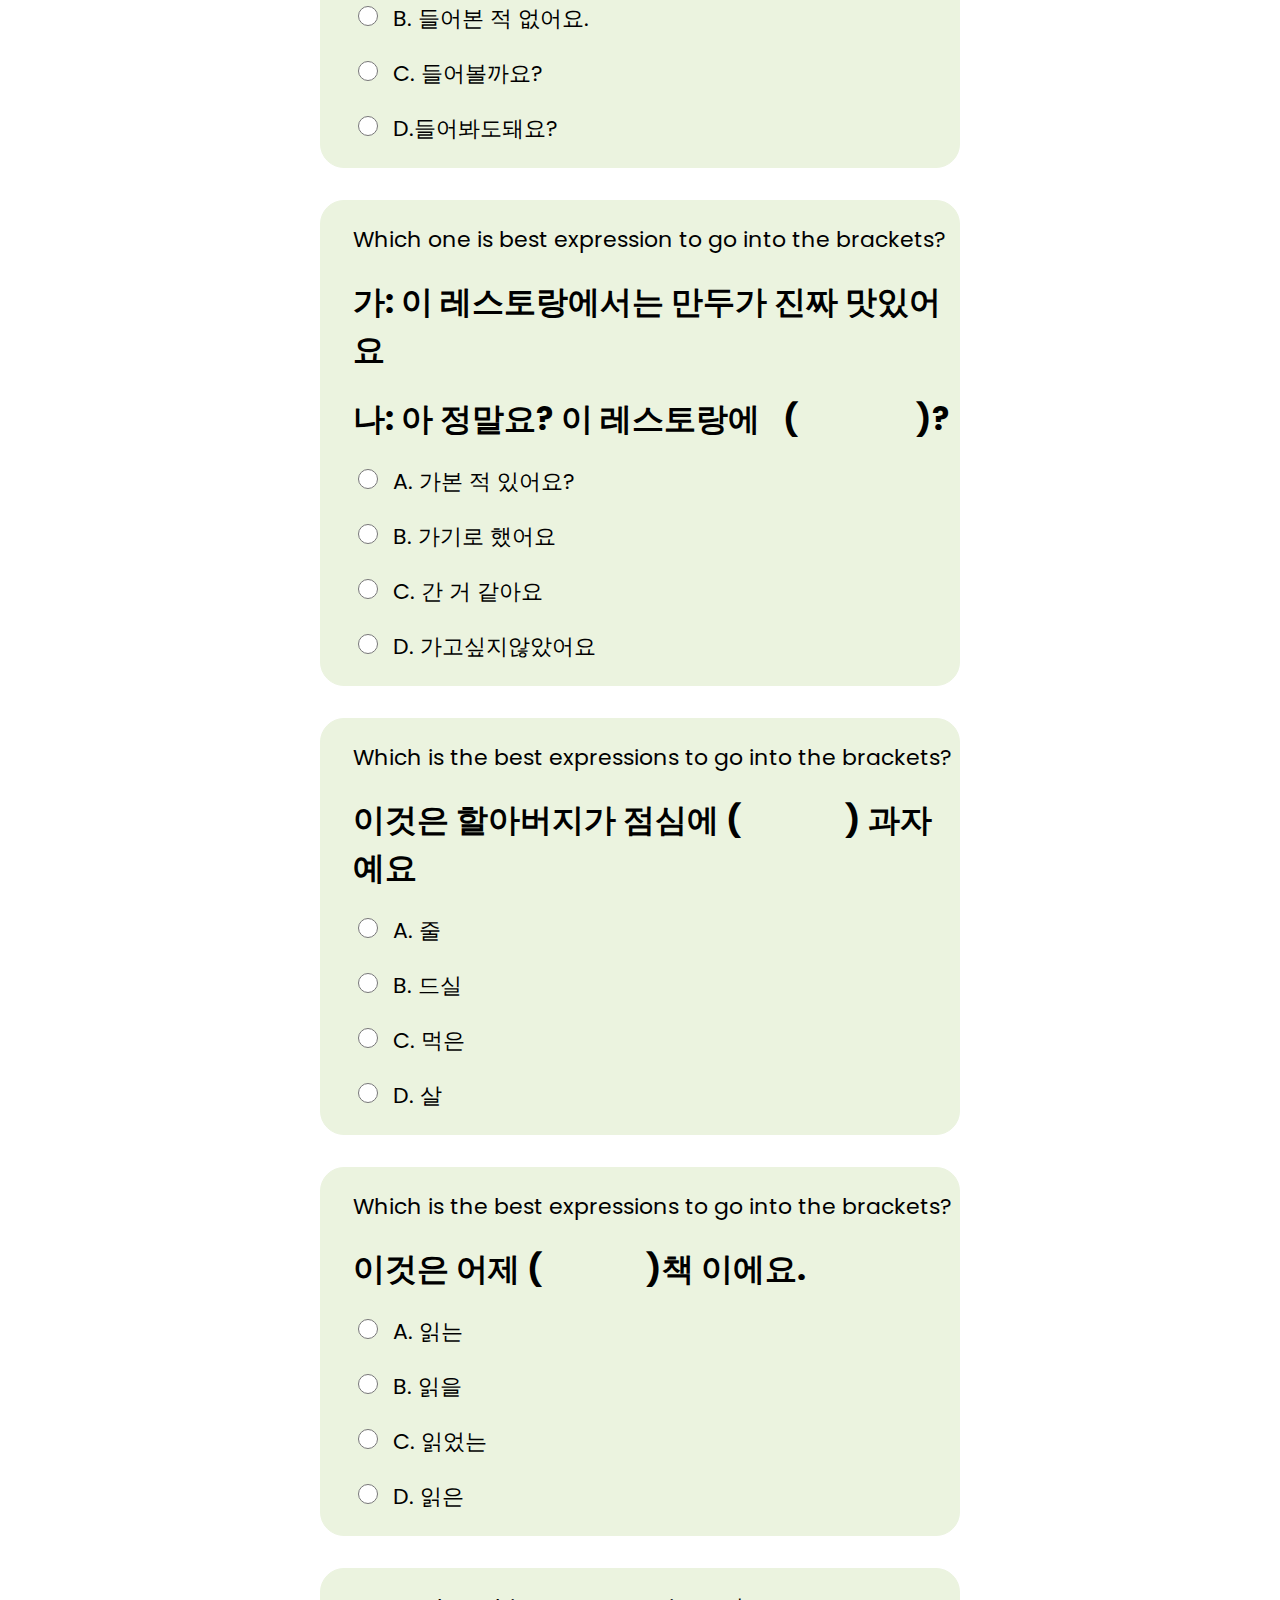
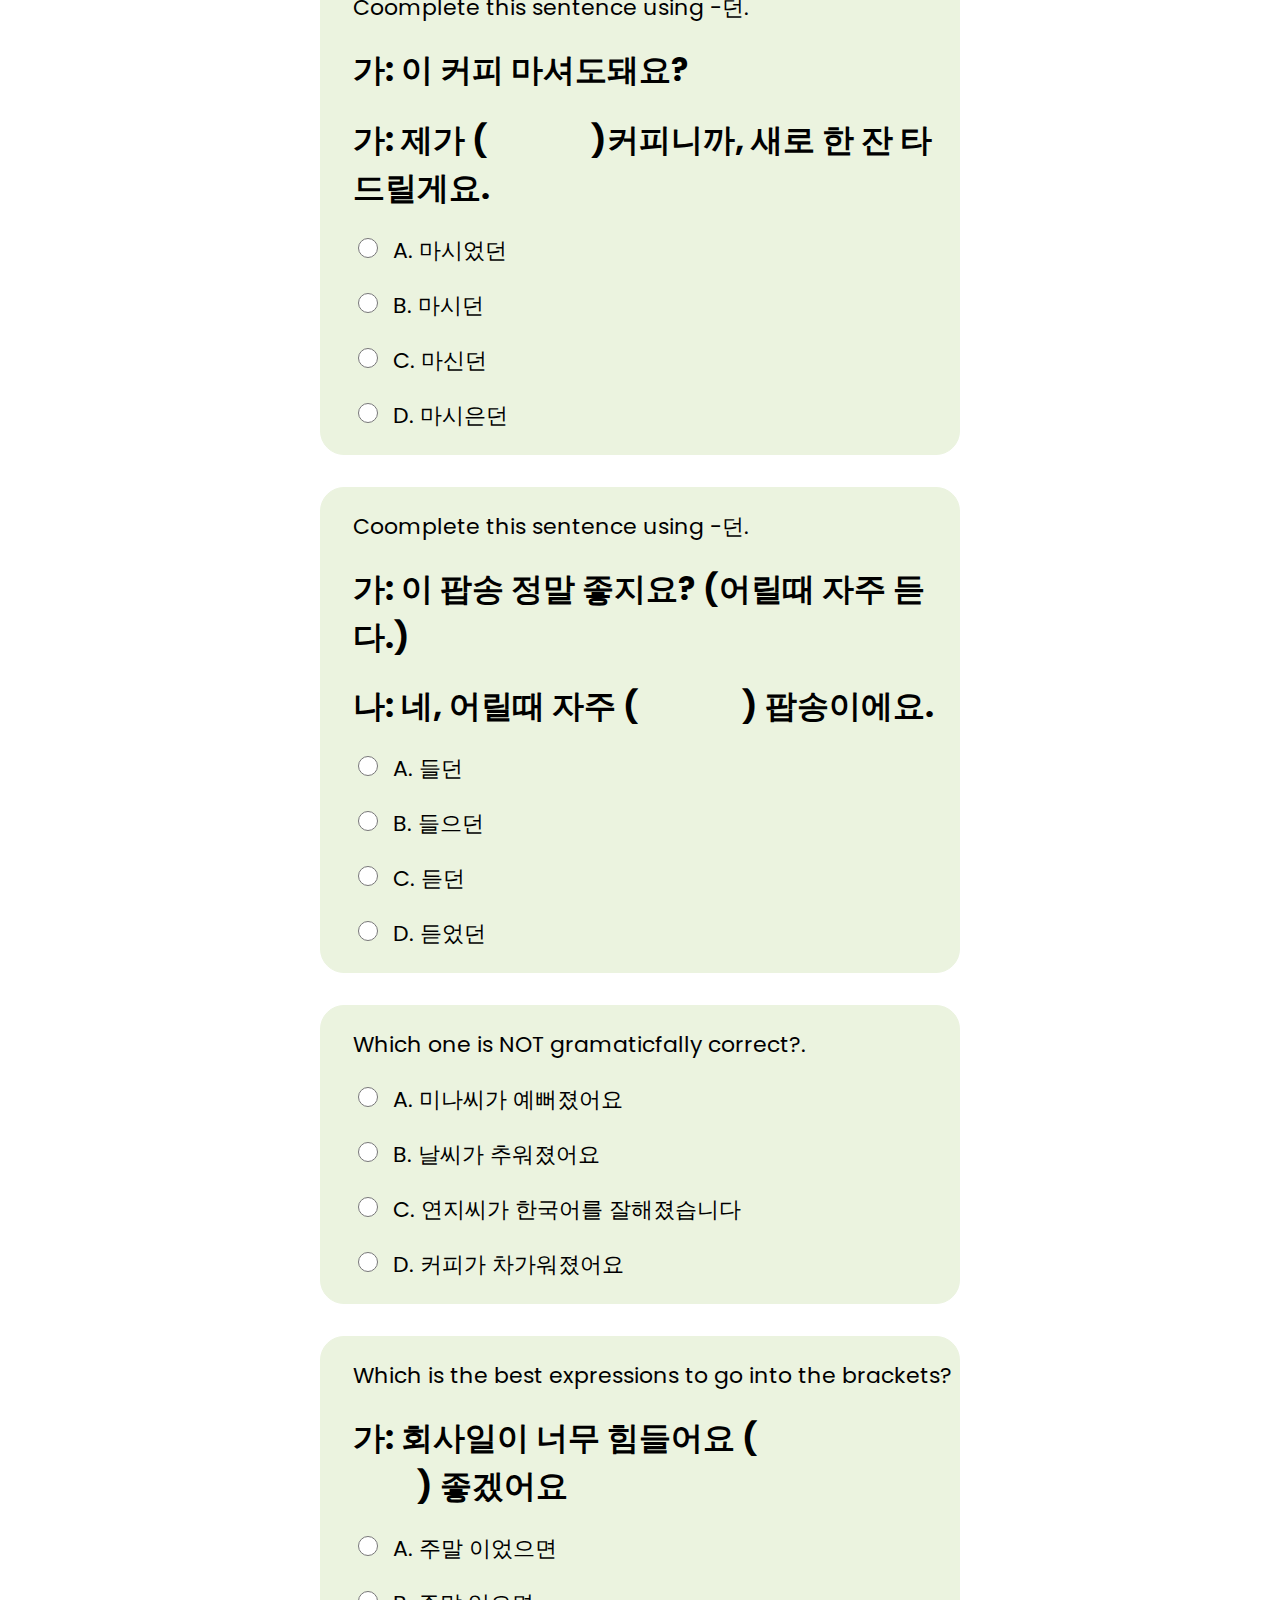
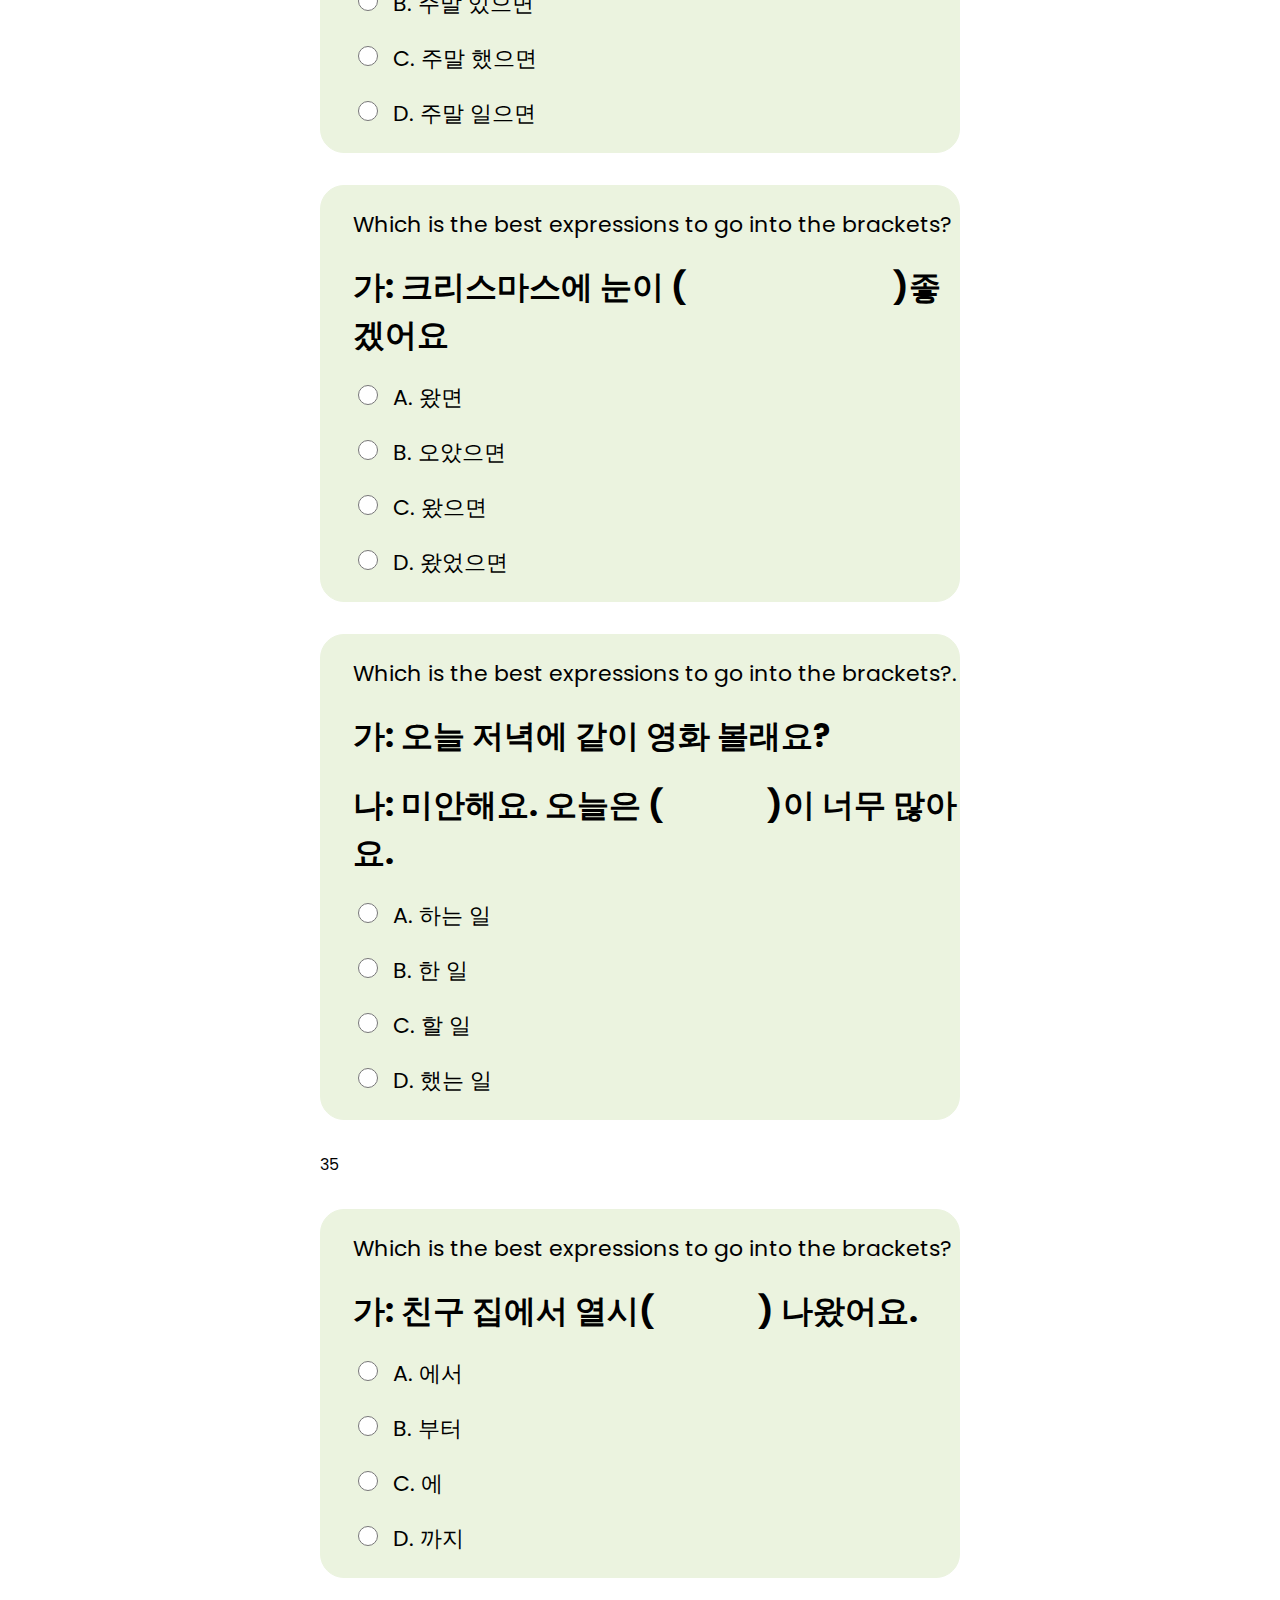
==== commit 169d6eaf: "more quize" ====
--- a/exam.html
+++ b/exam.html
@@ -40,18 +40,18 @@
                 <h1>가: 운동을 자주 하세요?</h1>
                 <h1>나: 아니요, &ensp; (&emsp; &emsp;&emsp;).</h1>
                 <p class="foot"><input class="ques_items" type="radio"  name="question2" value="운동해요">A. 운동해요 </p>
-                <p class="foot"><input class="ques_items" type="radio"  name="question2" value="운동장에 가요">B. 운동을 하고있어요</p>
+                <p class="foot"><input class="ques_items" type="radio"  name="question2" value="운동을 하고있어요">B. 운동을 하고있어요</p>
                 <p class="foot"><input class="ques_items" type="radio"  name="question2" value="운동을 하지않아요">C. 운동을 하지않아요</p>
-                <p class="foot"><input class="ques_items" type="radio"  name="question2" value="운동장 이에요">D. 운동 안 했어요 </p>
+                <p class="foot"><input class="ques_items" type="radio"  name="question2" value="운동 안 했어요">D. 운동 안 했어요 </p>
                 
             </div>
             <div class="questions">
                 <p class="foot">Which one is grammatically correct?</p>
                
                 <p class="foot"><input class="ques_items" type="radio"  name="question3" value="어제 영화를 보면 울었어요">A. 어제 영화를 보면 울었어요.</p>
-                <p class="foot"><input class="ques_items" type="radio"  name="question3" value=" 동생이 집에 없으면 친구가 왔어요">B. 동생이 집에 없으면 친구가 왔어요.</p>
-                <p class="foot"><input class="ques_items" type="radio"  name="question3" value="공부를 하면 졸렸어요">C. 공부를 하면 졸렸어요.</p>
-                <p class="foot"><input class="ques_items" type="radio"  name="question3" value="지금 가면 늦지않을거예요">D. 지금 가면 늦지않을거예요.</p>
+                <p class="foot"><input class="ques_items" type="radio"  name="question3" value=" 동생이 집에 없으면 친구가 왔어요">B. 동생이 집에 없으면 친구가 왔어요</p>
+                <p class="foot"><input class="ques_items" type="radio"  name="question3" value="공부를 하면 졸렸어요">C. 공부를 하면 졸렸어요</p>
+                <p class="foot"><input class="ques_items" type="radio"  name="question3" value="지금 가면 늦지않을거예요">D. 지금 가면 늦지않을거예요</p>
                 
             </div>
             <div class="questions">
@@ -60,7 +60,7 @@
                 <h1>나: 네 거의 다왔어요.( &emsp; &emsp;&emsp; ) 전화할게요 .</h1>
         
                 <p class="foot"><input class="ques_items" type="radio"  name="question4" value="도착해면">A. 도착해면 </p>
-                <p class="foot"><input class="ques_items" type="radio"  name="question4" value="오면.">B. 오면</p>
+                <p class="foot"><input class="ques_items" type="radio"  name="question4" value="왔었으면">B. 왔었으면</p>
                 <p class="foot"><input class="ques_items" type="radio"  name="question4" value="도착하면">C. 도착하면</p>
                 <p class="foot"><input class="ques_items" type="radio"  name="question4" value="왔으면">D. 왔으면 </p>
                 
@@ -68,10 +68,10 @@
             <div class="questions">
                 <p class="foot">Which one is not grammatically correct?</p>
                
-                <p class="foot"><input class="ques_items" type="radio"  name="question5" value="이 문을 열려면 비밀 번호를 알아야돼요">A. 이 문을 열려면 비밀 번호를 알아야돼요.</p>
-                <p class="foot"><input class="ques_items" type="radio"  name="question5" value="감기에 걸리지않으려면 코트를 입으세요">B. 감기에 걸리지않으려면 코트를 입으세요.</p>
+                <p class="foot"><input class="ques_items" type="radio"  name="question5" value="이 문을 열려면 비밀 번호를 알아야돼요">A. 이 문을 열려면 비밀 번호를 알아야돼요</p>
+                <p class="foot"><input class="ques_items" type="radio"  name="question5" value="감기에 걸리지않으려면 코트를 입으세요">B. 감기에 걸리지않으려면 코트를 입으세요</p>
                 <p class="foot"><input class="ques_items" type="radio"  name="question5" value="공주와 결혼한려면 금사과를 가지고와야돼요">C. 공주와 결혼한려면 금사과를 가지고와야돼요</p>
-                <p class="foot"><input class="ques_items" type="radio"  name="question5" value="식사하시려면 예약을 하셔야합니다">D. 식사하시려면 예약을 하셔야합니다.</p>
+                <p class="foot"><input class="ques_items" type="radio"  name="question5" value="식사하시려면 예약을 하셔야합니다">D. 식사하시려면 예약을 하셔야합니다</p>
                 
             </div>
             <div class="questions">
@@ -108,9 +108,9 @@
                 <p class="foot">Change the follwing direct quotation into indirect ones.</p>
                 <h1>가: 저는 호주에 살아요.</h1>
                 <p class="foot"><input class="ques_items" type="radio"  name="question9" value="호주세 살다고 했어요">A. 호주세 살다고 했어요. </p>
-                <p class="foot"><input class="ques_items" type="radio"  name="question9" value="호주에 사는다고 했어요">B. 호주에 사는다고 했어요.</p>
-                <p class="foot"><input class="ques_items" type="radio"  name="question9" value="호주에 산다고 했어요">C. 호주에 산다고 했어요. </p>
-                <p class="foot"><input class="ques_items" type="radio"  name="question9" value="호주에 살자고 했어요">D. 호주에 살자고 했어요. </p>
+                <p class="foot"><input class="ques_items" type="radio"  name="question9" value="호주에 사는다고 했어요">B. 호주에 사는다고 했어요</p>
+                <p class="foot"><input class="ques_items" type="radio"  name="question9" value="호주에 산다고 했어요">C. 호주에 산다고 했어요</p>
+                <p class="foot"><input class="ques_items" type="radio"  name="question9" value="호주에 살자고 했어요">D. 호주에 살자고 했어요</p>
                 
             </div>
             <div class="questions">
@@ -136,7 +136,7 @@
                 <h1>오늘 수업이 일찍 끝났어요.</h1>
                 <p class="foot"><input class="ques_items" type="radio"  name="question12" value="수업이 일찍 끝났냐고 했어요">A. 수업이 일찍 끝났냐고 했어요</p>
                 <p class="foot"><input class="ques_items" type="radio"  name="question12" value="수업이 일찍 끝났다고 했어요">B. 수업이 일찍 끝났다고 했어요</p>
-                <p class="foot"><input class="ques_items" type="radio"  name="question12" value="수업이 일찍 끝나라고 했어">C. 수업이 일찍 끝나라고 했어요</p>
+                <p class="foot"><input class="ques_items" type="radio"  name="question12" value="수업이 일찍 끝나다라고 했어요">C. 수업이 일찍 끝나다라고 했어요</p>
                 <p class="foot"><input class="ques_items" type="radio"  name="question12" value="수업을 일찍 끝내자고 했어요">D. 수업을 일찍 끝내자고 했어요 </p>
                 
             </div>
@@ -181,7 +181,7 @@
                 <h1>가: 이따가 산책 갈래요?</h1>
                 <p class="foot"><input class="ques_items" type="radio"  name="question17" value="산책 가냐고 했어요">A. 산책 가냐고 했어요</p>
                 <p class="foot"><input class="ques_items" type="radio"  name="question17" value="산책 가자고 했어요">B. 산책 가자고 했어요</p>
-                <p class="foot"><input class="ques_items" type="radio"  name="question17" value="산책 간다고 햇어요">C. 산책 간다고 햇어요</p>
+                <p class="foot"><input class="ques_items" type="radio"  name="question17" value="산책 간다고 했어요">C. 산책 간다고 했어요</p>
                 <p class="foot"><input class="ques_items" type="radio"  name="question17" value="내일 산책 가라고 했어요">D.내일 산책 가라고 했어요</p>
                 
             </div>          
@@ -246,17 +246,17 @@
                 <p class="foot"><input class="ques_items" type="radio"  name="question24" value="연습할 수 있어요">A. 연습할 수 있어요</p>
                 <p class="foot"><input class="ques_items" type="radio"  name="question24" value="연습할 거 같아요">B. 연습할 거 같아요</p>
                 <p class="foot"><input class="ques_items" type="radio"  name="question24" value="연습해도 돼요">C. 연습해도 돼요</p>
-                <p class="foot"><input class="ques_items" type="radio"  name="question24" value=" 연습해 봐요">D.연습해 봐요 </p>
+                <p class="foot"><input class="ques_items" type="radio"  name="question24" value="연습해 봐요">D.연습해 봐요 </p>
                 
             </div>
             <div class="questions">
                 <p class="foot">Which one is best expression to go into the brackets?</p>
                 <h1>가: 이 노래 누구노래인지 알아요? </h1>
                 <h1>나: 이 노래는 트와이스 노래예요. &ensp;( &emsp; &emsp;&emsp; )?  </h1>
-                <p class="foot"><input class="ques_items" type="radio"  name="question25" value="들어볼래요?">A. 들어볼래요?</p>
-                <p class="foot"><input class="ques_items" type="radio"  name="question25" value="들어본적 없어요">B. 들어본 적 없어요?</p>
-                <p class="foot"><input class="ques_items" type="radio"  name="question25" value=" 들어볼까요?">C. 들어볼까요?</p>
-                <p class="foot"><input class="ques_items" type="radio"  name="question25" value="들어봐도돼요">D.들어봐도돼요 </p>
+                <p class="foot"><input class="ques_items" type="radio"  name="question25" value="듣어본 적 없어요?">A. 듣어본 적 없어요? </p>
+                <p class="foot"><input class="ques_items" type="radio"  name="question25" value="들어본적 없어요">B. 들어본 적 없어요.</p>
+                <p class="foot"><input class="ques_items" type="radio"  name="question25" value="들어볼까요?">C. 들어볼까요?</p>
+                <p class="foot"><input class="ques_items" type="radio"  name="question25" value="들어봐도돼요">D.들어봐도돼요? </p>
                 
             </div>
             <div class="questions">
@@ -266,18 +266,298 @@
                 <p class="foot"><input class="ques_items" type="radio"  name="question26" value="가본 적 있어요">A. 가본 적 있어요?</p>
                 <p class="foot"><input class="ques_items" type="radio"  name="question26" value="가기로 했어요">B. 가기로 했어요</p>
                 <p class="foot"><input class="ques_items" type="radio"  name="question26" value="간 거 같아요">C. 간 거 같아요 </p>
-                <p class="foot"><input class="ques_items" type="radio"  name="question26" value="가고싶지않아요">D. 가고싶지않아요</p>
-                
-            </div>
-            <div class="questions">
-                <p class="foot">한국어 &ensp;( &emsp; &emsp;&emsp; )?</p>
-                <h1>가: 언니: 165cm, 나: 160cm</h1>
-                <p class="foot"><input class="ques_items" type="radio"  name="question27" value="배은지 얼마나 됐어요?">A. 배은지 얼마나 됐어요?</p>
-                <p class="foot"><input class="ques_items" type="radio"  name="question27" value="배워하는지 얼마나 됐어요">B. 배워하는지 얼마나 됐어요?</p>
-                <p class="foot"><input class="ques_items" type="radio"  name="question27" value="배웠는지 얼마나 됐어요?">C. 배웠는지 얼마나 됐어요?</p>
-                <p class="foot"><input class="ques_items" type="radio"  name="question27" value="배운지 얼마나 됐어요?">D. 배운지 얼마나 됐어요? </p>
-                
-            </div>
+                <p class="foot"><input class="ques_items" type="radio"  name="question26" value="가고싶지않았아요">D. 가고싶지않았어요</p>
+                
+            </div>
+            <div class="questions">
+                <p class="foot">Which is the best expressions to go into the brackets?</p>
+                <h1>이것은 할아버지가 점심에 (&emsp; &emsp;&emsp;) 과자예요</h1>
+                <p class="foot"><input class="ques_items" type="radio"  name="question27" value="줄">A. 줄</p>
+                <p class="foot"><input class="ques_items" type="radio"  name="question27" value="드실">B. 드실</p>
+                <p class="foot"><input class="ques_items" type="radio"  name="question27" value="먹은">C. 먹은</p>
+                <p class="foot"><input class="ques_items" type="radio"  name="question27" value="살">D. 살</p>
+                
+            </div>
+            <div class="questions">
+                <p class="foot">Which is the best expressions to go into the brackets?</p>
+                <h1> 이것은 어제 (&emsp; &emsp;&emsp;)책 이에요. </h1>
+                <p class="foot"><input class="ques_items" type="radio"  name="question28" value="읽는">A. 읽는</p>
+                <p class="foot"><input class="ques_items" type="radio"  name="question28" value="읽을">B. 읽을</p>
+                <p class="foot"><input class="ques_items" type="radio"  name="question28" value="읽었는">C. 읽었는</p>
+                <p class="foot"><input class="ques_items" type="radio"  name="question28" value="읽은">D. 읽은 </p>
+                
+            </div>
+            <div class="questions">
+                <p class="foot">Coomplete this sentence using -던.</p>
+                <h1>가: 이 커피 마셔도돼요?</h1>
+                <h1>가: 제가 (&emsp; &emsp;&emsp;)커피니까, 새로 한 잔 타 드릴게요. </h1>
+                <p class="foot"><input class="ques_items" type="radio"  name="question29" value="마시었던">A. 마시었던</p>
+                <p class="foot"><input class="ques_items" type="radio"  name="question29" value="마시던">B. 마시던</p>
+                <p class="foot"><input class="ques_items" type="radio"  name="question29" value="마신던">C. 마신던</p>
+                <p class="foot"><input class="ques_items" type="radio"  name="question29" value=" 마시은던">D. 마시은던 </p>
+                
+            </div>
+            <div class="questions">
+                <p class="foot">Coomplete this sentence using -던.</p>
+                <h1>가: 이 팝송 정말 좋지요? (어릴때 자주 듣다.)</h1>
+                <h1>나: 네, 어릴때 자주 (&emsp; &emsp;&emsp;) 팝송이에요.  </h1>
+                <p class="foot"><input class="ques_items" type="radio"  name="question30" value="들던">A. 들던</p>
+                <p class="foot"><input class="ques_items" type="radio"  name="question30" value=" 들으던">B. 들으던</p>
+                <p class="foot"><input class="ques_items" type="radio"  name="question30" value="듣던">C. 듣던</p>
+                <p class="foot"><input class="ques_items" type="radio"  name="question30" value="듣었던">D. 듣었던 </p>
+                
+            </div>
+            <div class="questions">
+                <p class="foot">Which one is NOT gramaticfally correct?.</p>
+                <p class="foot"><input class="ques_items" type="radio"  name="question31" value="미나씨가 예뻐졌어요">A. 미나씨가 예뻐졌어요</p>
+                <p class="foot"><input class="ques_items" type="radio"  name="question31" value="날씨가 추워졌어요">B. 날씨가 추워졌어요</p>
+                <p class="foot"><input class="ques_items" type="radio"  name="question31" value="연지씨가 한국어를 잘해졌습니다">C. 연지씨가 한국어를 잘해졌습니다</p>
+                <p class="foot"><input class="ques_items" type="radio"  name="question31" value=" 커피가 차가워졌어요">D. 커피가 차가워졌어요 </p>
+                
+            </div>
+
+            <div class="questions">
+                <p class="foot">Which is the best expressions to go into the brackets?</p>
+                <h1>가: 회사일이 너무 힘들어요 (&emsp; &emsp;&emsp;&emsp; &emsp;&emsp;) 좋겠어요 </h1>
+                <p class="foot"><input class="ques_items" type="radio"  name="question32" value=" 주말 이었으면">A. 주말 이었으면 </p>
+                <p class="foot"><input class="ques_items" type="radio"  name="question32" value="주말 있으면">B. 주말 있으면</p>
+                <p class="foot"><input class="ques_items" type="radio"  name="question32" value="주말 했으면">C. 주말 했으면</p>
+                <p class="foot"><input class="ques_items" type="radio"  name="question32" value=" 주말 일으면">D. 주말 일으면</p>
+                
+            </div>
+            <div class="questions">
+                <p class="foot">Which is the best expressions to go into the brackets?</p>
+                <h1>가: 크리스마스에 눈이 (&emsp; &emsp;&emsp;&emsp; &emsp;&emsp;)좋겠어요</h1>
+                <p class="foot"><input class="ques_items" type="radio"  name="question33" value="왔면">A. 왔면</p>
+                <p class="foot"><input class="ques_items" type="radio"  name="question33" value="오았으">B. 오았으면</p>
+                <p class="foot"><input class="ques_items" type="radio"  name="question33" value="왔으면">C. 왔으면</p>
+                <p class="foot"><input class="ques_items" type="radio"  name="question33" value="왔었으면">D. 왔었으면 </p>
+                
+            </div>     
+            <div class="questions">
+                <p class="foot">Which is the best expressions to go into the brackets?.</p>
+                <h1>가: 오늘 저녁에 같이 영화 볼래요?</h1>
+                <h1>나: 미안해요. 오늘은 (&emsp; &emsp;&emsp;)이 너무 많아요.  </h1>
+                <p class="foot"><input class="ques_items" type="radio"  name="question34" value="하는 일">A. 하는 일</p>
+                <p class="foot"><input class="ques_items" type="radio"  name="question34" value="한 일">B. 한 일</p>
+                <p class="foot"><input class="ques_items" type="radio"  name="question34" value="할 일">C. 할 일</p>
+                <p class="foot"><input class="ques_items" type="radio"  name="question34" value="했는 일">D. 했는 일</p>
+                
+            </div>
+35
+            <div class="questions">
+                <p class="foot">Which is the best expressions to go into the brackets?</p>
+                <h1>가: 친구 집에서 열시(&emsp; &emsp;&emsp;) 나왔어요.</h1>
+                <p class="foot"><input class="ques_items" type="radio"  name="question35" value=" 에서">A. 에서</p>
+                <p class="foot"><input class="ques_items" type="radio"  name="question35" value="부터">B. 부터</p>
+                <p class="foot"><input class="ques_items" type="radio"  name="question35" value="에">C. 에 </p>
+                <p class="foot"><input class="ques_items" type="radio"  name="question35" value="까지">D. 까지</p>
+                
+            </div>
+            <div class="questions">
+                <p class="foot">Which is grammatically correct?</p>
+              
+                <p class="foot"><input class="ques_items" type="radio"  name="question36" value="도서관에 공부해요">A. 도서관에 공부해요</p>
+                <p class="foot"><input class="ques_items" type="radio"  name="question36" value=" 학교에서 가는 길 이에요">B. 학교에서 가는 길 이에요</p>
+                <p class="foot"><input class="ques_items" type="radio"  name="question36" value="기숙사에서 티비를 봐요">C. 기숙사에서 티비를 봐요</p>
+                <p class="foot"><input class="ques_items" type="radio"  name="question36" value="내일은 제 친구가 우리 집에서 놀러올거예요">D. 내일은 제 친구가 우리 집에서 놀러올거예요</p>
+                
+            </div>
+            <div class="questions">
+                <p class="foot">Which CANNOT go into the brackets?</p>
+                <h1>가: 무엇을 하는 것을 좋아해요?</h1>
+                <h1>나: </h1>
+               
+                <p class="foot"><input class="ques_items" type="radio"  name="question37" value="게임하는 것을 좋아해요">A. 게임하는 것을 좋아해요</p>
+                <p class="foot"><input class="ques_items" type="radio"  name="question37" value=" 한국어 배우기를 좋아해요">B. 한국어 배우기를 좋아해요 </p>
+                <p class="foot"><input class="ques_items" type="radio"  name="question37" value="노래 들는 것을 좋아해요">C. 노래 들는 거를 좋아해요</p>
+                <p class="foot"><input class="ques_items" type="radio"  name="question37" value=" 노래 부르기를 좋아해요">D. 노래 부르기를 좋아해요</p>
+                
+            </div>
+            <div class="questions">
+                <p class="foot">Which is grammatically correct?.</p>
+              
+                <p class="foot"><input class="ques_items" type="radio"  name="question38" value="시간이 없어서 빨리 가세요?">A. 시간이 없어서 빨리 가세요.</p>
+                <p class="foot"><input class="ques_items" type="radio"  name="question38" value="다리가 아파서 택시를 탈래요?">B. 다리가 아파서 택시를 탈래요?</p>
+                <p class="foot"><input class="ques_items" type="radio"  name="question38" value="만나니까 반가워요">C. 만나니까 반가워요</p>
+                <p class="foot"><input class="ques_items" type="radio"  name="question38" value="길이 막히니까 지하철을 탑시다">D. 길이 막히니까 지하철을 탑시다</p>
+                
+            </div>
+            <div class="questions">
+                <p class="foot">Which can go into the brackets?</p>
+                <h1>가: 요리 (&emsp; &emsp;&emsp;) 어렵지않아요.</h1>
+                <p class="foot"><input class="ques_items" type="radio"  name="question39" value="요리하려고">A. 요리하려고</p>
+                <p class="foot"><input class="ques_items" type="radio"  name="question39" value="요리하는 것은">B. 요리하는 것은</p>
+                <p class="foot"><input class="ques_items" type="radio"  name="question39" value="요리하게">C. 요리하게 </p>
+                <p class="foot"><input class="ques_items" type="radio"  name="question39" value="요리하는 편다">D. 요리하는 편이</p>
+                
+            </div>
+            <div class="questions">
+                <p class="foot">Which can go into the brackets?</p>
+                <h1>가: 오늘 친한 친구를 (&emsp; &emsp;&emsp;) 준비하고 있어요. </h1>
+                <p class="foot"><input class="ques_items" type="radio"  name="question40" value="만나면">A. 만나면</p>
+                <p class="foot"><input class="ques_items" type="radio"  name="question40" value="만나기가">B. 만나기가</p>
+                <p class="foot"><input class="ques_items" type="radio"  name="question40" value="만나려고">C. 만나려고</p>
+                <p class="foot"><input class="ques_items" type="radio"  name="question40" value="만나게다">D. 만나게</p>
+                
+            </div>
+            <div class="questions">
+                <p class="foot">Which is the correct answer?</p>
+                <p class="foot"><input class="ques_items" type="radio"  name="question41" value="밥으려고 식당에 갑시다">A. 밥으려고 식당에 갑시다</p>
+                <p class="foot"><input class="ques_items" type="radio"  name="question41" value="쇼핑하려고 쇼핑몰에 가세요">B. 쇼핑하려고 쇼핑몰에 가세요 </p>
+                <p class="foot"><input class="ques_items" type="radio"  name="question41" value="오늘 공부를 하려고 해요">C. 오늘 공부를 하려고 해요</p>
+                <p class="foot"><input class="ques_items" type="radio"  name="question41" value="대학교에 입학하려고 공부합시다">D. 대학교에 입학하려고 공부합시다</p>
+             </div>
+             <div class="questions">
+                <p class="foot">Which is the correct answer?</p>
+                <h1>가: 서울역에 어떻게 가요? </h1>
+                <h1>가: 여기에서 _______________________? </h1>
+                <p class="foot"><input class="ques_items" type="radio"  name="question42" value="지하철 7호선을 타고 가다가 이수역에서 4호선으로 갈아타면 돼요">A. 지하철 7호선을 타고 가다가 이수역에서 4호선으로 갈아타면 돼요</p>
+                <p class="foot"><input class="ques_items" type="radio"  name="question42" value="지하철 7호선을 타고 가거든 이수역에서 4호선으로 갈아타면 돼요">B.지하철 7호선을 타고 가거든 이수역에서 4호선으로 갈아타면 돼요</p>
+                <p class="foot"><input class="ques_items" type="radio"  name="question42" value=" 지하철 7호선을 타고 가는 길에 이수역에서 4호선으로 갈아타면 돼요">C. 지하철 7호선을 타고 가는 길에 이수역에서 4호선으로 갈아타면 돼요</p>
+                <p class="foot"><input class="ques_items" type="radio"  name="question42" value="지하철 7호선을 타고 가기는 하지만 이수역에서 4호선으로 갈아타면 돼요">D.지하철 7호선을 타고 가기는 하지만 이수역에서 4호선으로 갈아타면 돼요</p>
+             </div>
+
+             <div class="questions">
+                <p class="foot">Which underline is INcorrect?</p>
+                <p class="foot"><input class="ques_items" type="radio"  name="question43" value="도서관에서 책을 빌려 오는 길 이에요">A. 도서관에서 책을 빌려 <u>오는 길 이에요</u> </p>
+                <p class="foot"><input class="ques_items" type="radio"  name="question43" value="친구 병문안을 가는 길에 주스를 사가지고 갔어요">B. 친구 병문안을 <u>가는 길에</u> 주스를 사가지고 갔어요</p>
+                <p class="foot"><input class="ques_items" type="radio"  name="question43" value="회사에서 컴퓨터로 일하는 길에 컴퓨터가 꺼져 버렸어요">C. 회사에서 컴퓨터로 <u>일하는 길에</u> 컴퓨터가 꺼져 버렸어요</p>
+                <p class="foot"><input class="ques_items" type="radio"  name="question43" value="친구가 시드니에 와서 공항으로 마중을 가는 길이에요">D. 친구가 시드니에 와서 공항으로 마중을 <u>가는 길이에요</u></p>
+             </div>
+
+             <div class="questions">
+                <p class="foot">Which is the best expressions to go into the brackets?</p>
+                <h1>가: 기차역에 (&emsp; &emsp;&emsp;)선생님을 만났어요</h1>
+                <p class="foot"><input class="ques_items" type="radio"  name="question44" value="가 기로 해서">A.가 기로 해서  </p>
+                <p class="foot"><input class="ques_items" type="radio"  name="question44" value="가는 길에">B. 가는 길에</p>
+                <p class="foot"><input class="ques_items" type="radio"  name="question44" value="가지않아">C. 가지않아서</p>
+                <p class="foot"><input class="ques_items" type="radio"  name="question44" value="가려고">D. 가려고</p>
+             </div>
+
+             <div class="questions">
+                <p class="foot">Which is the best expressions to go into the brackets?</p>
+                <h1>가: 뉴스에서 내일 비가 많이 온다고 했어요.</h1>
+                <h1>나: </h1>
+                <p class="foot"><input class="ques_items" type="radio"  name="question45" value="비가 안 왔으면 좋겠어요">A.비가 안 왔으면 좋겠어요 </p>
+                <p class="foot"><input class="ques_items" type="radio"  name="question45" value="비가 오는기로 했어요">B.비가 오는기로 했어요</p>
+                <p class="foot"><input class="ques_items" type="radio"  name="question45" value="비가 오지않았어요">C.비가 오지않았어요</p>
+                <p class="foot"><input class="ques_items" type="radio"  name="question45" value="비가 올거면 좋겠어요">D. 비가 올거면 좋겠어요</p>
+             </div>
+
+             <div class="questions">
+                <p class="foot">Which pair says the same thing?</p>
+             
+                <p class="foot"><input class="ques_items" type="radio"  name="question46" value="학생들이 교실 안에 있어요 - 학생들이 교실 밖에도 있어요">A. 학생들이 교실 안에 있어요 - 학생들이 교실 밖에도 있어요</p>
+                <p class="foot"><input class="ques_items" type="radio"  name="question46" value="식사하기 전에 맥주 한잔 어때요? - 식사한 다음에 맥주 한잔 어때요?">B.식사하기 전에 맥주 한잔 어때요? - 식사한 다음에 맥주 한잔 어때요?</p>
+                <p class="foot"><input class="ques_items" type="radio"  name="question46" value="작년에 수영을 시작했어요 - 수영을 시작한 지 이 년 됐어">C. 작년에 수영을 시작했어요 - 수영을 시작한 지 이 년 됐어요</p>
+                <p class="foot"><input class="ques_items" type="radio"  name="question46" value="자기 전에 책을 읽어요 - 책을 읽은 후에 자요">D.자기 전에 책을 읽어요 - 책을 읽은 후에 자요</p>
+             </div>
+
+             <div class="questions">
+                <p class="foot">Which one is not grammatically correct? </p>
+            
+                <p class="foot"><input class="ques_items" type="radio"  name="question47" value="한국 음식 만들고 나서 공부 할 거예요">A. 한국 음식 만들고 나서 공부 할 거예요 </p>
+                <p class="foot"><input class="ques_items" type="radio"  name="question47" value="한국 음식 만든 다음에 공부 할 거예요">B. 한국 음식 만든 다음에 공부 할 거예요</p>
+                <p class="foot"><input class="ques_items" type="radio"  name="question47" value="한국 음식 만든 후에 공부 할 거예요">C. 한국 음식 만든 후에 공부 할 거예요</p>
+                <p class="foot"><input class="ques_items" type="radio"  name="question47" value="한국 음식 만든고 나서 공부 할 거예요">D. 한국 음식 만든고 나서 공부 할 거예요</p>
+             </div>
+
+             <div class="questions">
+                <p class="foot">Which one is NOT grammatically correct?</p>
+                <h1>가: 공부 (&emsp; &emsp;&emsp;) 쉴 거예요.</h1>
+                <p class="foot"><input class="ques_items" type="radio"  name="question48" value=".한 후에">A.한 후에 </p>
+                <p class="foot"><input class="ques_items" type="radio"  name="question48" value="하고 나서">B. 하고 나서</p>
+                <p class="foot"><input class="ques_items" type="radio"  name="question48" value="하는 다음에">C. 하는 다음에</p>
+                <p class="foot"><input class="ques_items" type="radio"  name="question48" value="후에">D. 후에</p>
+             </div>
+
+             <div class="questions">
+                <p class="foot">Which one is grammatically correct?</p>
+                <h1>가: 사과는 사지 (&emsp; &emsp;&emsp;) 포도를 사세요.</h1>
+                <p class="foot"><input class="ques_items" type="radio"  name="question49" value="않고">A.않고  </p>
+                <p class="foot"><input class="ques_items" type="radio"  name="question49" value="않아">B. 않아서</p>
+                <p class="foot"><input class="ques_items" type="radio"  name="question49" value="않은데">C. 않은데</p>
+                <p class="foot"><input class="ques_items" type="radio"  name="question49" value="말고">D. 말고</p>
+             </div>
+
+             <div class="questions">
+                <p class="foot">Which is the best expressions to go into the brackets?</p>
+                <h1>가: 내일 날씨가 (&emsp; &emsp;&emsp;) 같아요 </h1>
+                <p class="foot"><input class="ques_items" type="radio"  name="question50" value="좋은 것">A.좋은 것 </p>
+                <p class="foot"><input class="ques_items" type="radio"  name="question50" value=" 좋았 던거">B. 좋았 던거</p>
+                <p class="foot"><input class="ques_items" type="radio"  name="question50" value=" 좋을 거 ">C. 좋을 거</p>
+                <p class="foot"><input class="ques_items" type="radio"  name="question50" value=" 좋던 거">D. 좋던 거 </p>
+             </div>
+
+             <div class="questions">
+                <p class="foot">>Which is wrong?</p>
+                <h1>가: (&emsp; &emsp;&emsp;) 좋아해요 </h1>
+                <p class="foot"><input class="ques_items" type="radio"  name="question51" value="한국어 공부하기를서">A.한국어 공부하기를 </p>
+                <p class="foot"><input class="ques_items" type="radio"  name="question51" value="노래부르기">B. 노래부르기를</p>
+                <p class="foot"><input class="ques_items" type="radio"  name="question51" value="춤추는거기를">C. 춤추는거기를 </p>
+                <p class="foot"><input class="ques_items" type="radio"  name="question51" value="맛있는 음식 먹기">D. 맛있는 음식 먹기를 </p>
+             </div>
+
+             <div class="questions">
+                <p class="foot">>Which is the best expressions to go into the brackets?</p>
+                <h1>가: (&emsp; &emsp;&emsp;) 알아요? </h1>
+                <p class="foot"><input class="ques_items" type="radio"  name="question52" value="지금 몇시 있는지">A. 지금 몇시 있는지 </p>
+                <p class="foot"><input class="ques_items" type="radio"  name="question52" value="지금 몇시 인지">B. 지금 몇시 인지</p>
+                <p class="foot"><input class="ques_items" type="radio"  name="question52" value="지금 몇시 이었는지">C. 지금 몇시 이었는지 </p>
+                <p class="foot"><input class="ques_items" type="radio"  name="question52" value="지금 몇시 있기로 했는지">D. 지금 몇시 있기로 했는지  </p>
+             </div>
+
+             <div class="questions">
+                <p class="foot">>Which one CANNOT go into the brackets?</p>
+                <h1>가: (&emsp; &emsp;&emsp;) 알아요? </h1>
+                <h1>나: 아니요 (&emsp; &emsp;&emsp;) 몰라요. </h1>
+                <p class="foot"><input class="ques_items" type="radio"  name="question53" value=" 버스가 몇시에 오는지">A. 버스가 몇시에 오는지 </p>
+                <p class="foot"><input class="ques_items" type="radio"  name="question53" value="내일 수업 몇개였는지">B. 내일 수업 몇개 였는지 </p>
+                <p class="foot"><input class="ques_items" type="radio"  name="question53" value="은비가 한국에 가는지">C. 은비가 한국에 가는지</p>
+                <p class="foot"><input class="ques_items" type="radio"  name="question53" value="이 컴퓨터 어떻게 사용하는지">D. 이 컴퓨터 어떻게 사용하는지  </p>
+             </div>
+
+             <div class="questions">
+                <p class="foot">>Which one can go into the brackets?</p>
+                <h1>가: 한국사람들은 녹차보다 커피를 많이 마시는(&emsp; &emsp;&emsp;) 했어요? </h1>
+            
+                <p class="foot"><input class="ques_items" type="radio"  name="question54" value="다고">A. 다고 </p>
+                <p class="foot"><input class="ques_items" type="radio"  name="question54" value="편이다고">B. 편이다고 </p>
+                <p class="foot"><input class="ques_items" type="radio"  name="question54" value=" 편이라고">C. 편이라고</p>
+                <p class="foot"><input class="ques_items" type="radio"  name="question54" value="편인지">D. 편인지</p>
+             </div>
+
+             <div class="questions">
+                <p class="foot">>Which one can go into the brackets?</p>
+                <h1>가:오늘 왜 그렇게 피곤해 보여요? </h1>
+                <h1>가: 어제 늦게까지 티비를 봐서 잠을 (&emsp; &emsp;&emsp;). </h1>
+            
+                <p class="foot"><input class="ques_items" type="radio"  name="question55" value="못 잤거든요">A. 못 잤거든요 </p>
+                <p class="foot"><input class="ques_items" type="radio"  name="question55" value=" 못 잔거든요">B. 못 잔거든요 </p>
+                <p class="foot"><input class="ques_items" type="radio"  name="question55" value="잘수 있었어요">C. 잘수 있었어요</p>
+                <p class="foot"><input class="ques_items" type="radio"  name="question55" value="잤었습니다">D. 잤었습니다</p>
+             </div>
+
+             <div class="questions">
+                <p class="foot">>Which one can go into the brackets?</p>
+                <h1>가: 민수씨는 어디에 ______________________________? </h1>
+            
+                <p class="foot"><input class="ques_items" type="radio"  name="question56" value=" 오는 길이에요?">A. 오는 길이에요? </p>
+                <p class="foot"><input class="ques_items" type="radio"  name="question56" value="가는 길이에요?">B.가는 길이에요? </p>
+                <p class="foot"><input class="ques_items" type="radio"  name="question56" value="갔다 오고 있어요">C. 갔다 오고 있어요? </p>
+                <p class="foot"><input class="ques_items" type="radio"  name="question56" value="오는 길이니">D. 오는 길이니</p>
+             </div>
+
+             <div class="questions">
+                <p class="foot">>Which one can go into the brackets?</p>
+                <h1>가: 저는 한국 책을 자주  _________________________ 이에요. </h1>
+            
+                <p class="foot"><input class="ques_items" type="radio"  name="question57" value=" 읽지 아닌 편">A. 읽지 아닌 편</p>
+                <p class="foot"><input class="ques_items" type="radio"  name="question57" value="안 읽는 편">B.안 읽는 편 </p>
+                <p class="foot"><input class="ques_items" type="radio"  name="question57" value="읽지 않 편">C. 읽지 않 편 </p>
+                <p class="foot"><input class="ques_items" type="radio"  name="question57" value=" 안 읽어는 편">D. 안 읽어는 편</p>
+             </div>
 
             <input type="button" name="" value="I'm done!" class="button" onclick="check()">
         </form>
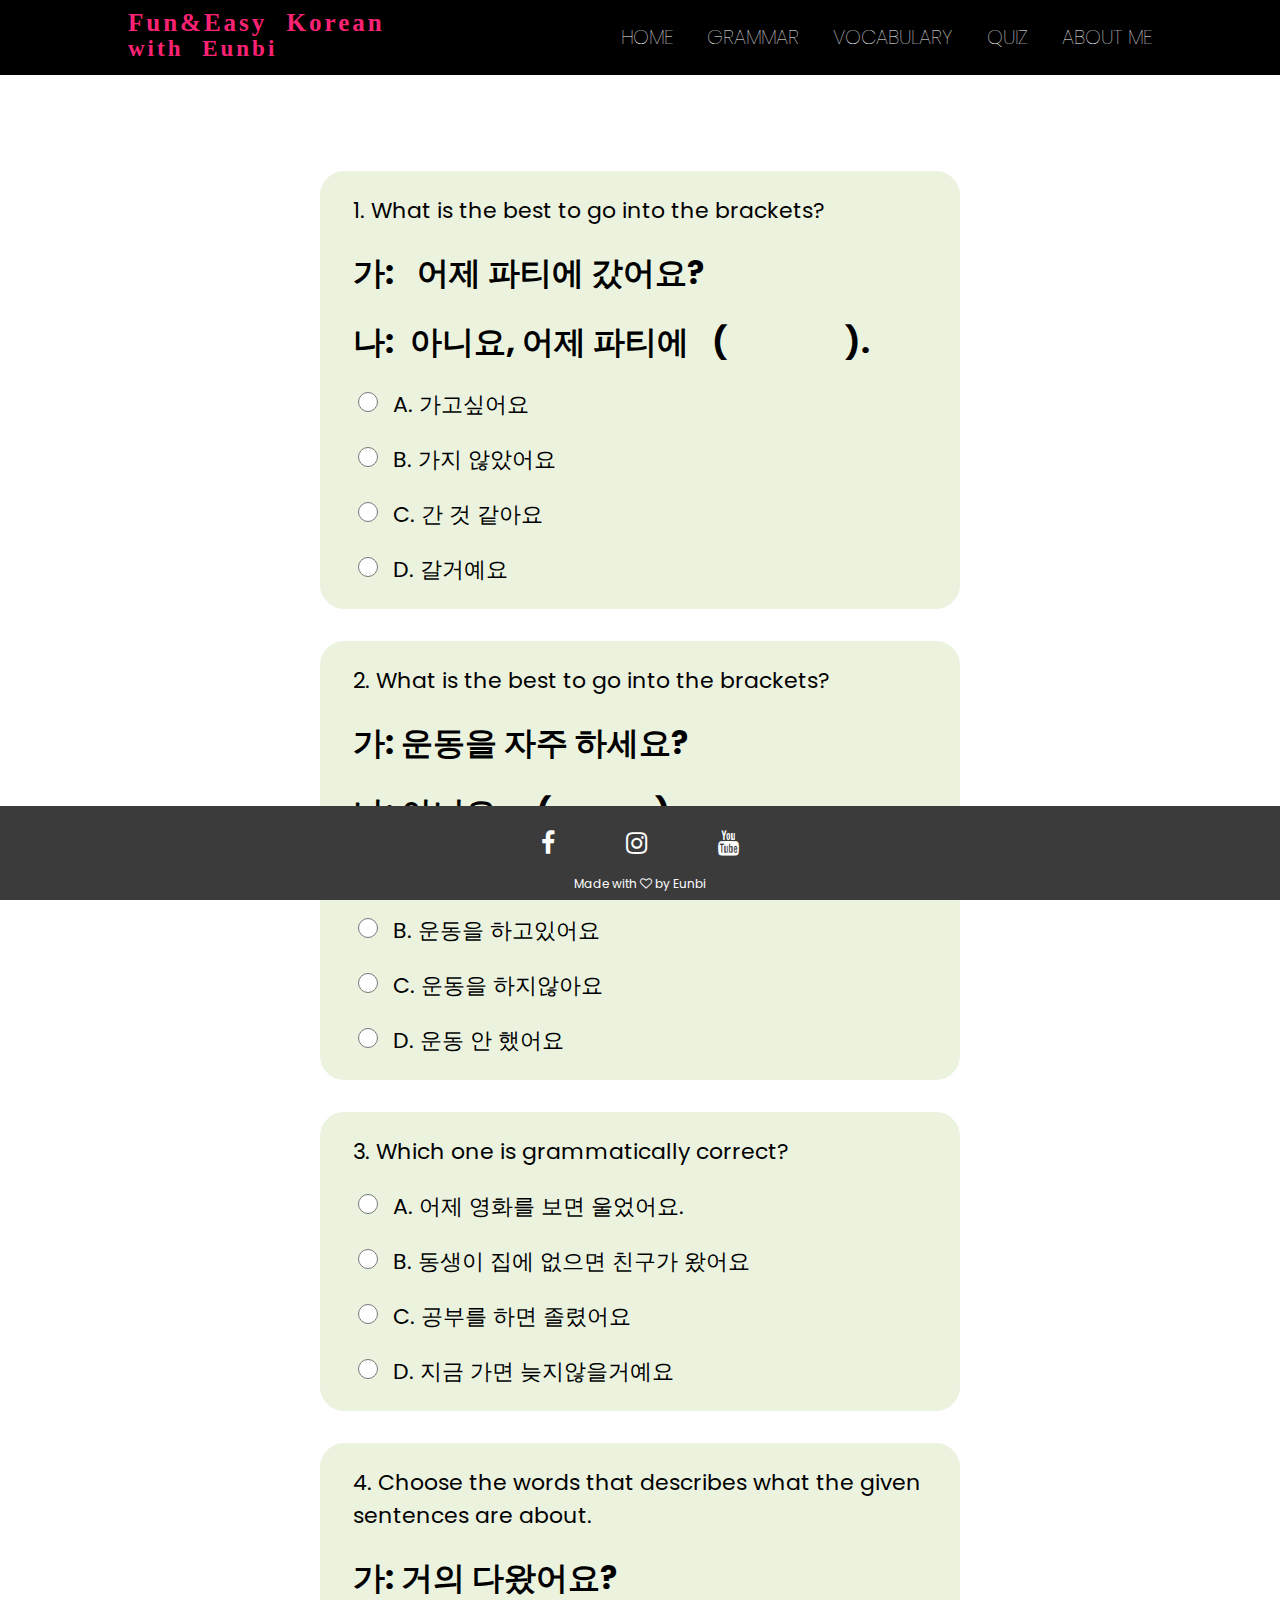
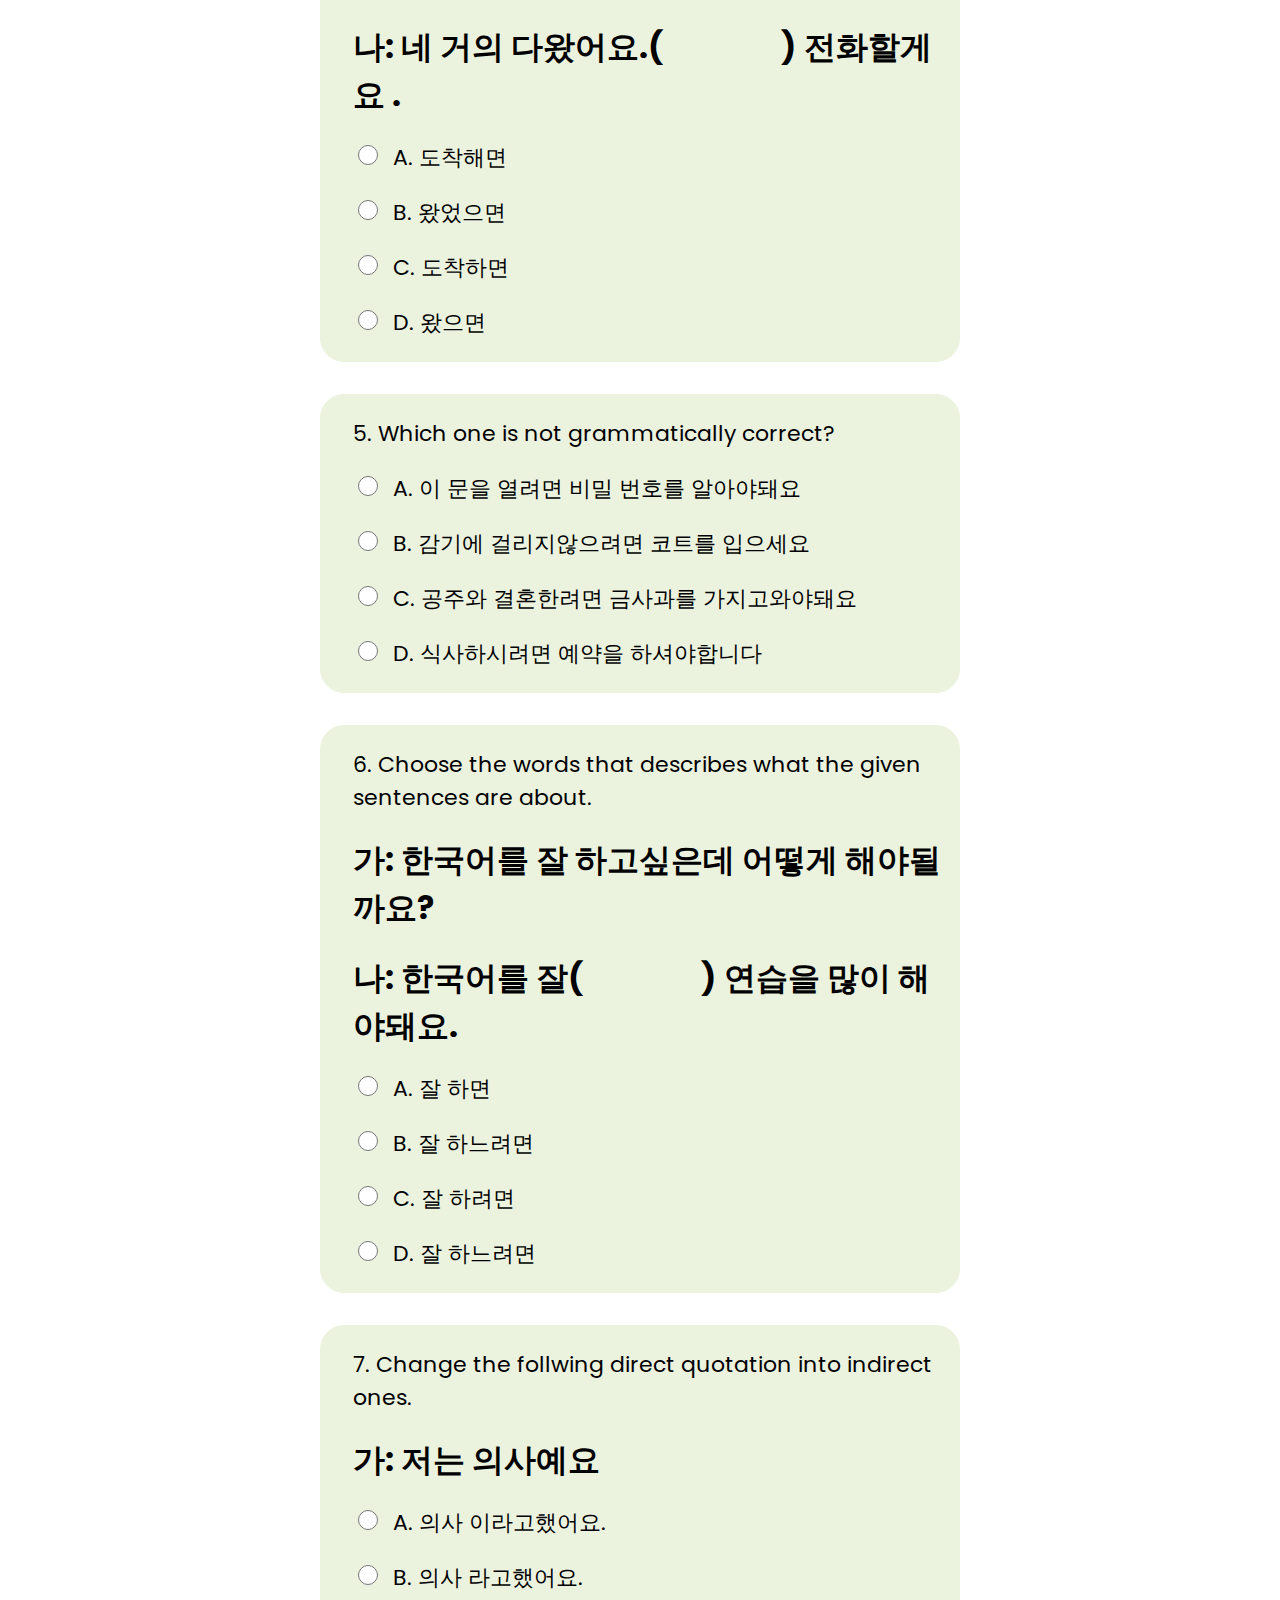
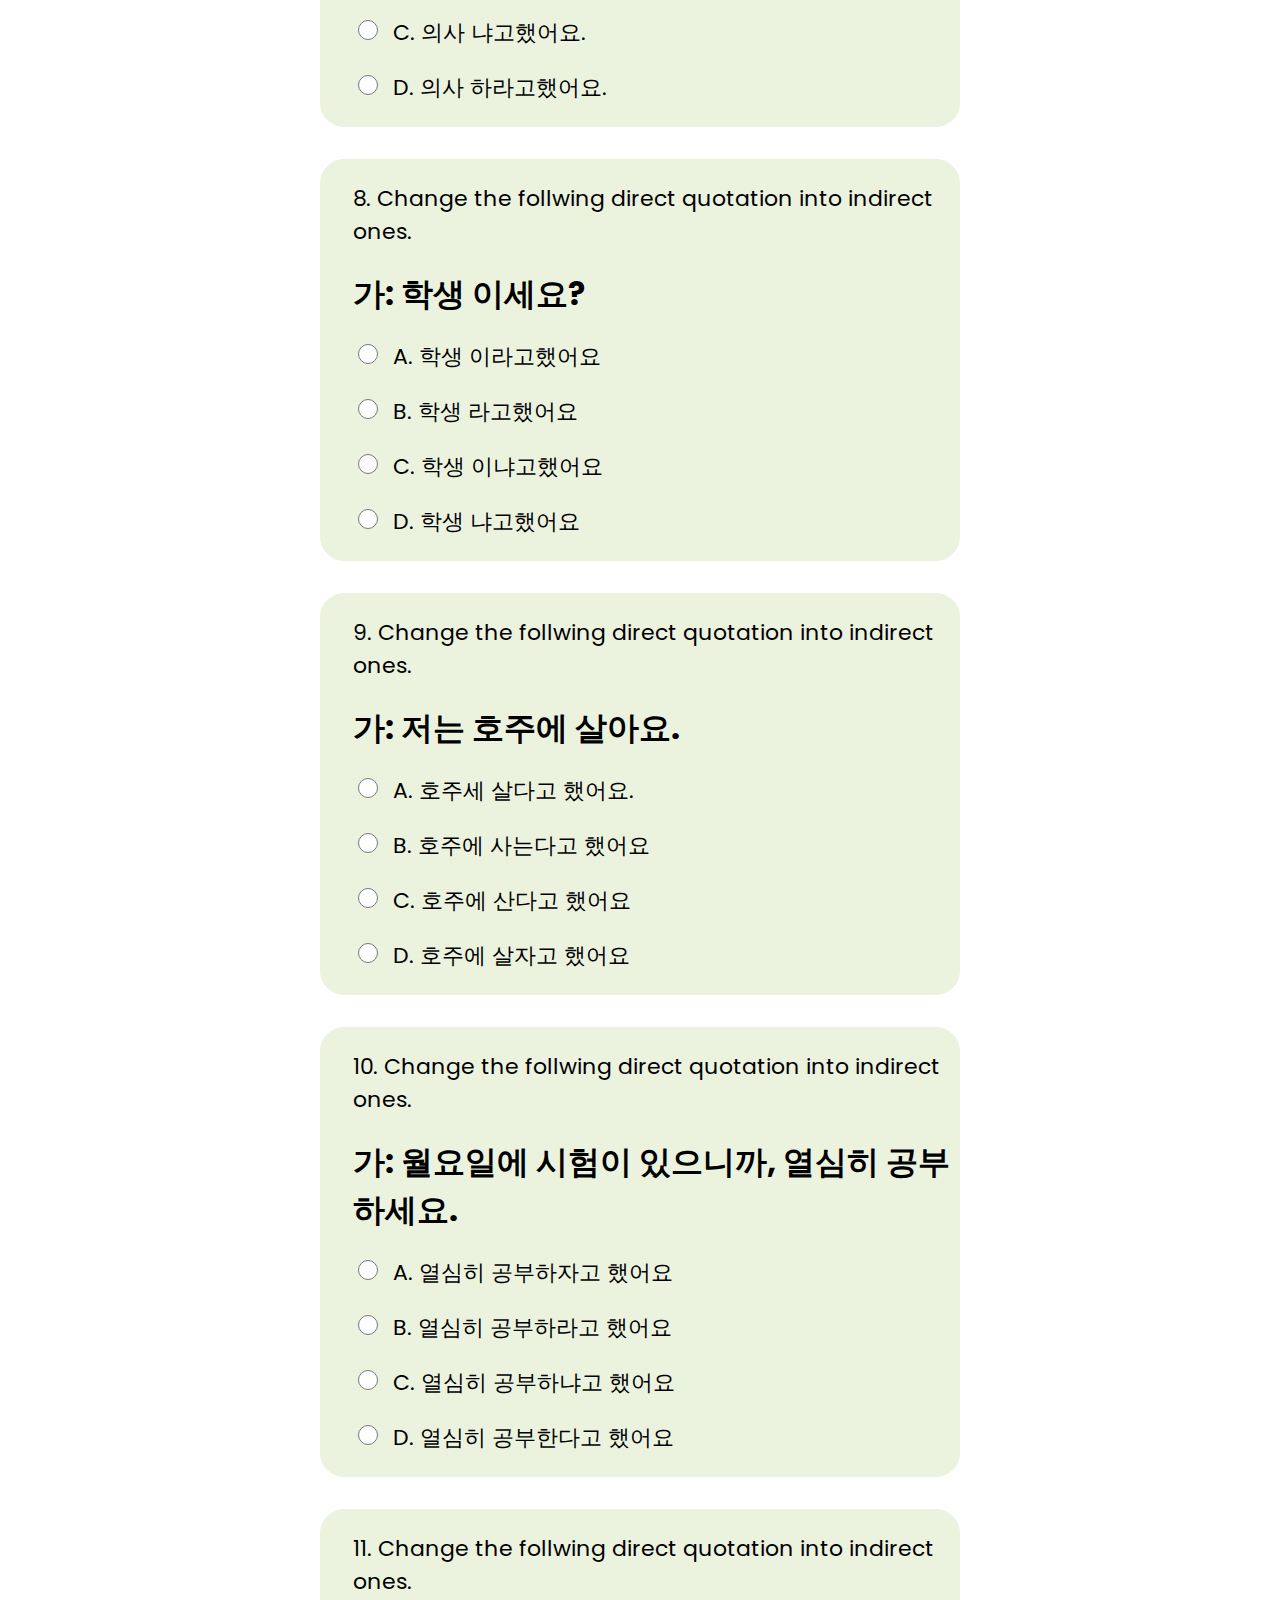
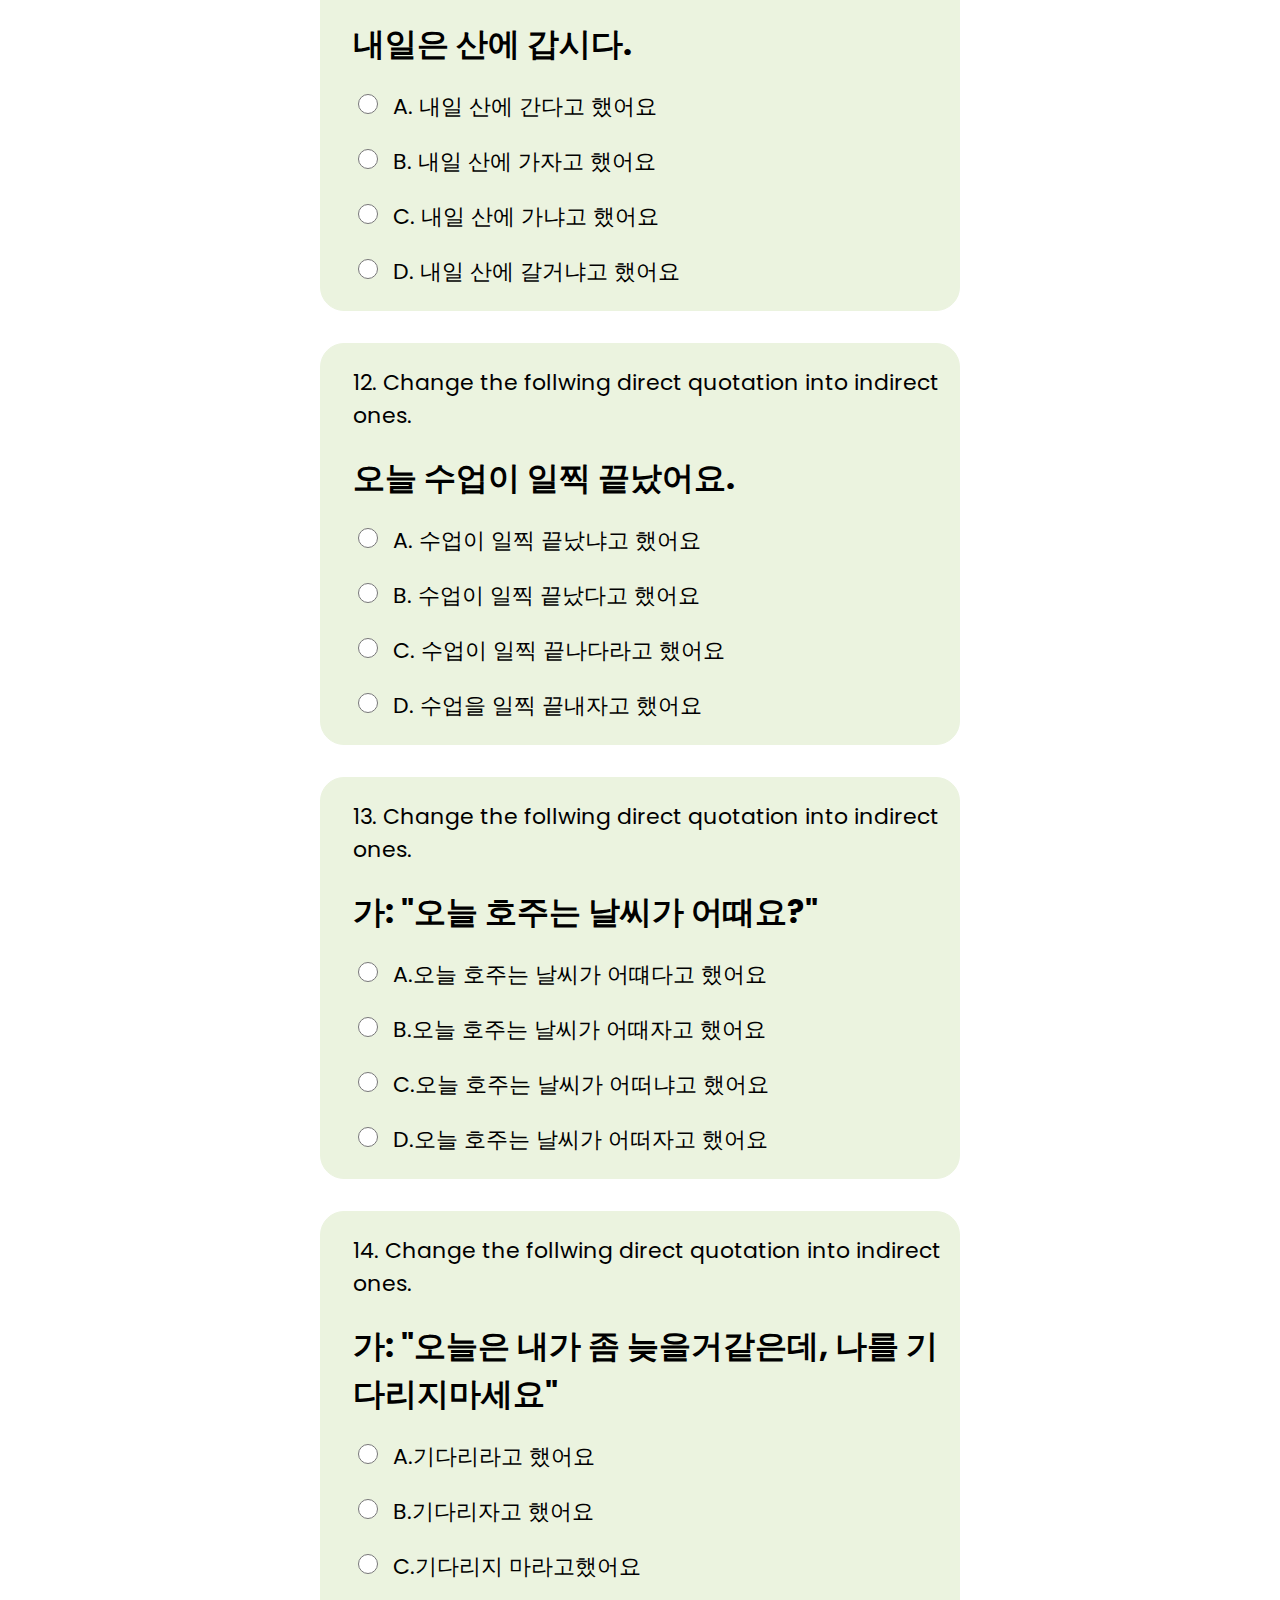
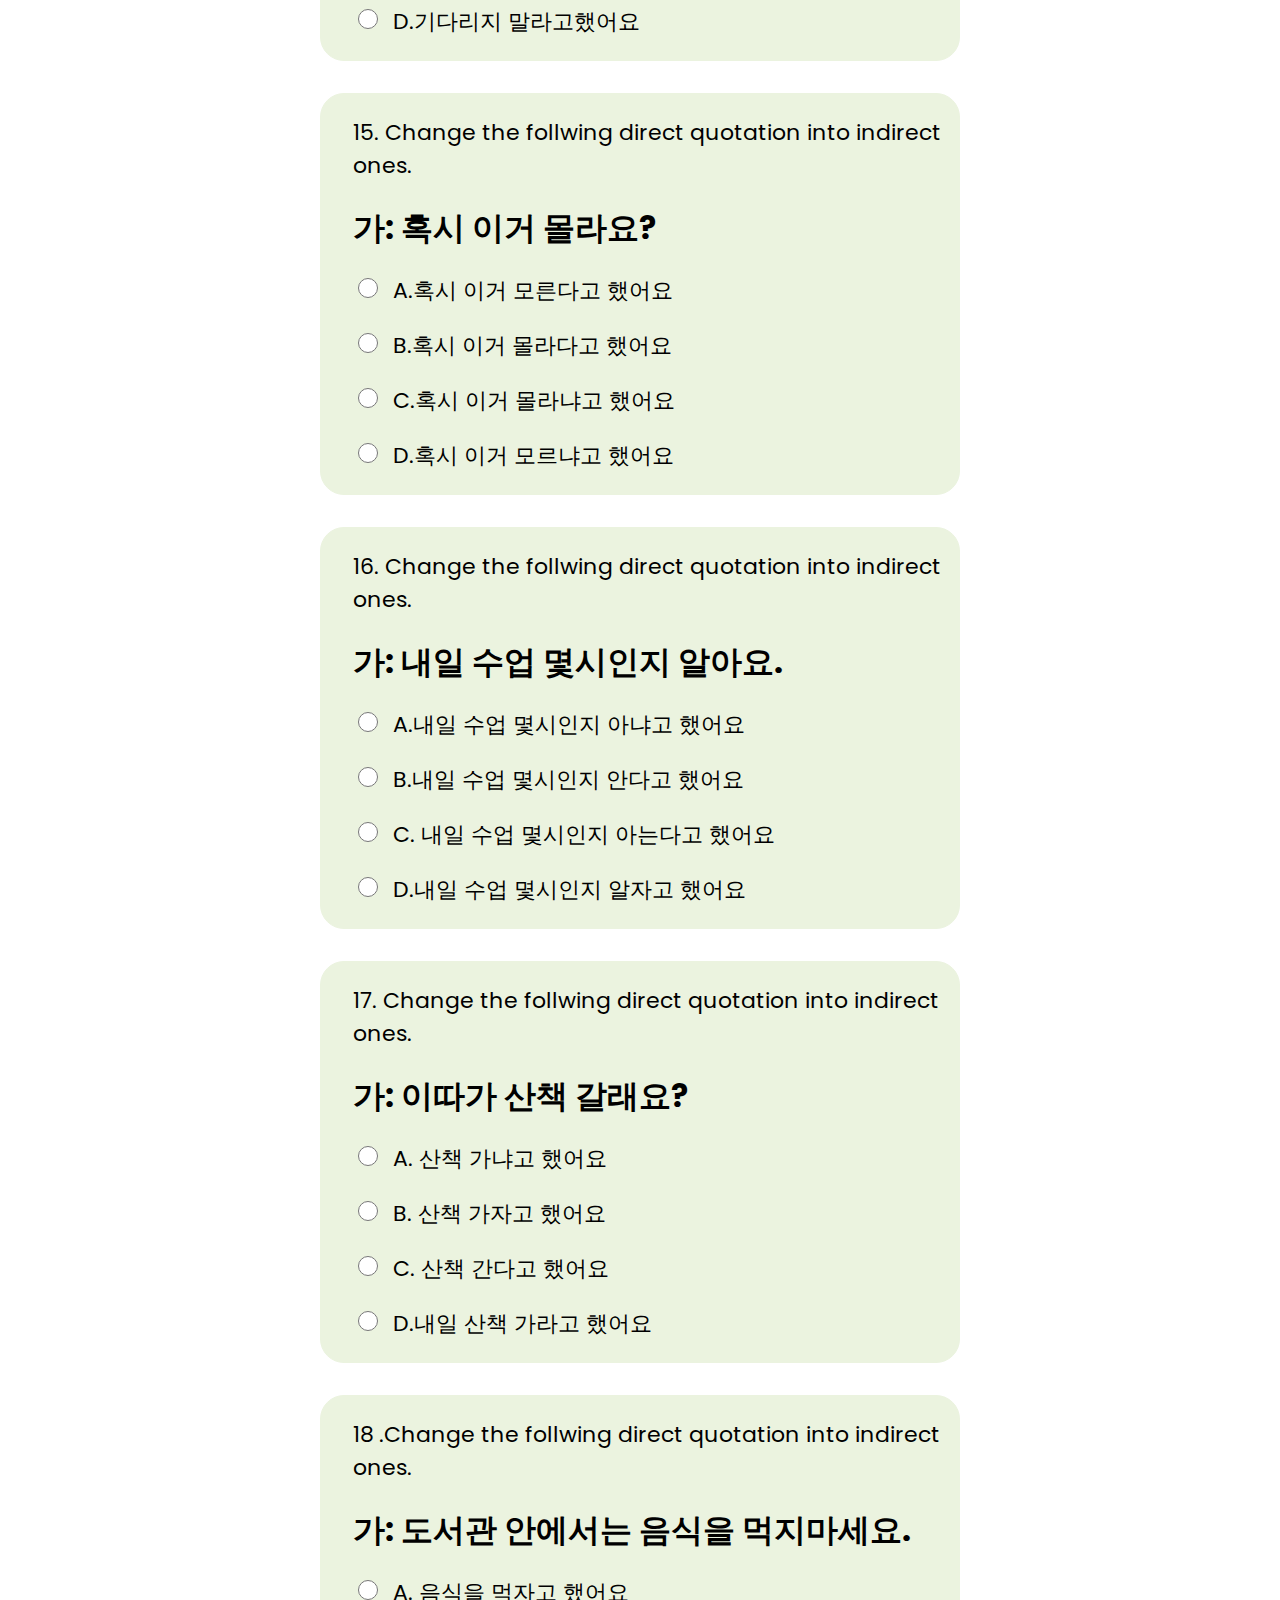
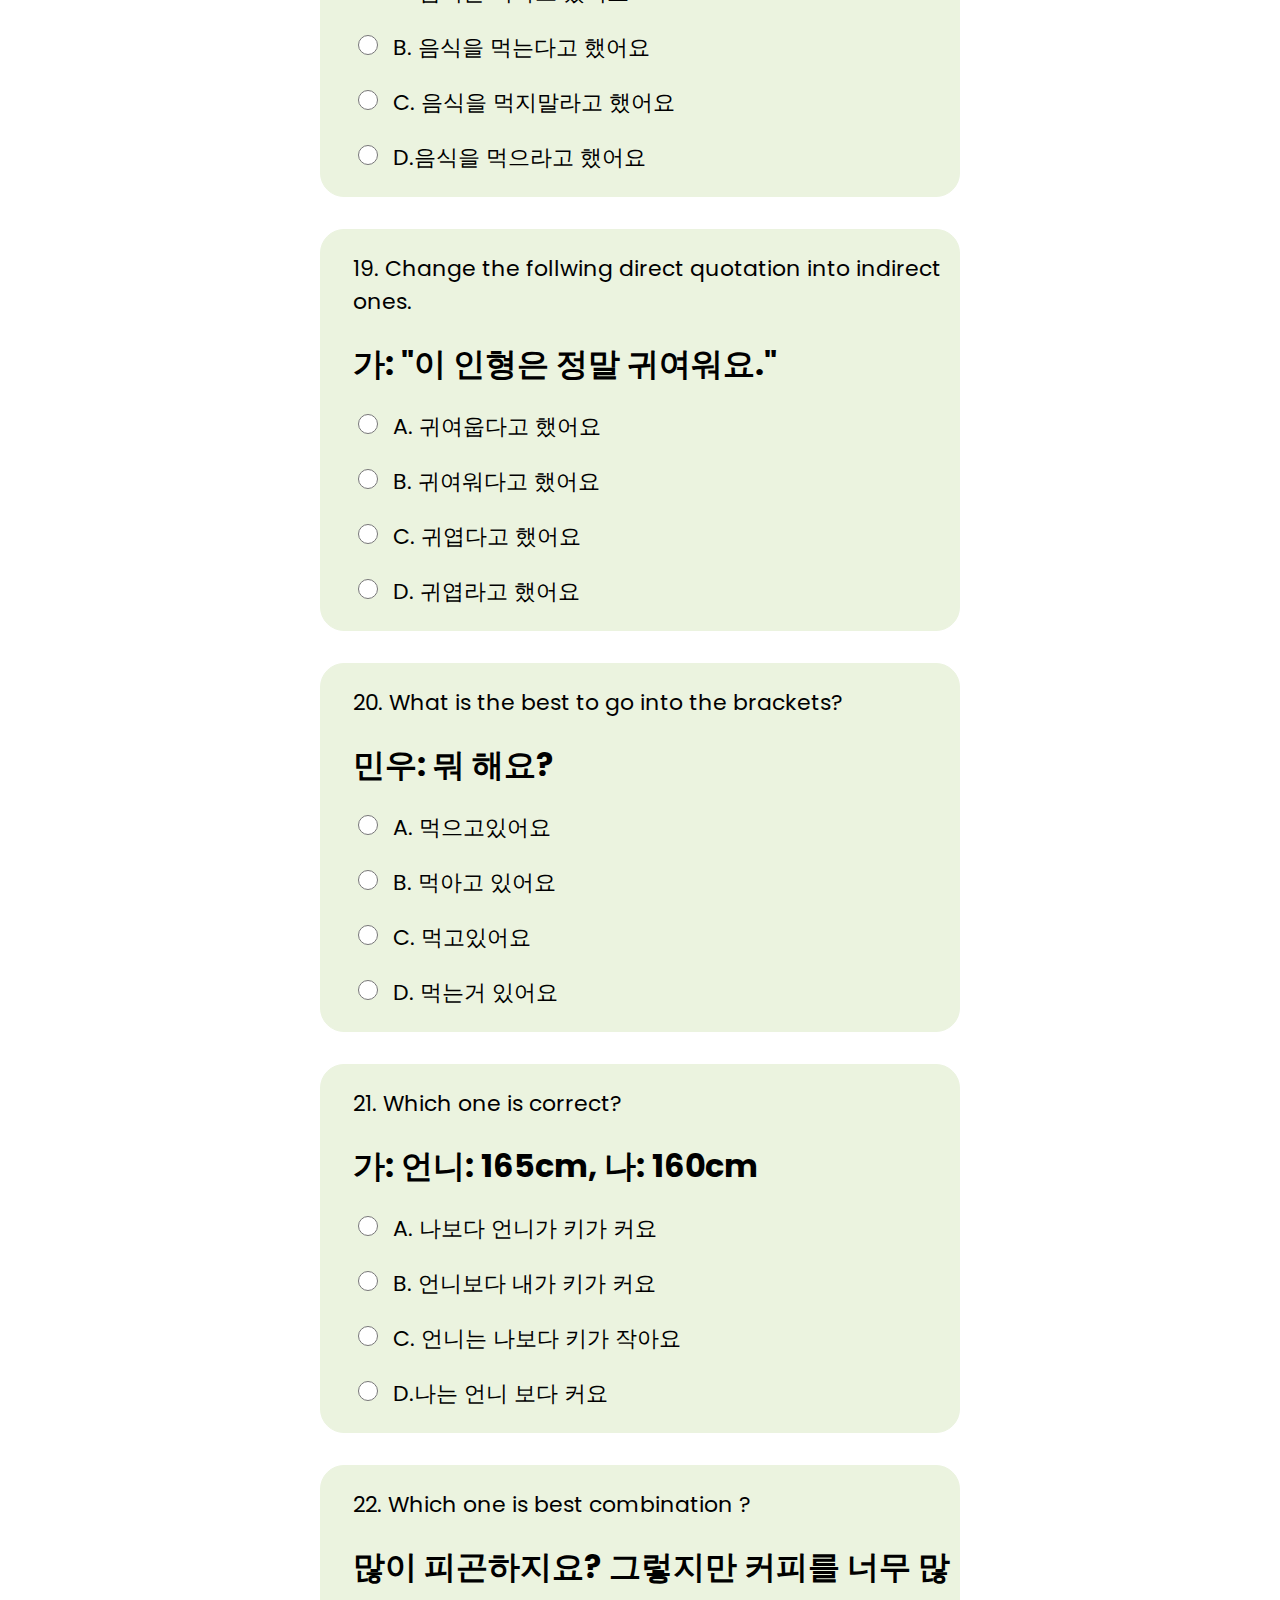
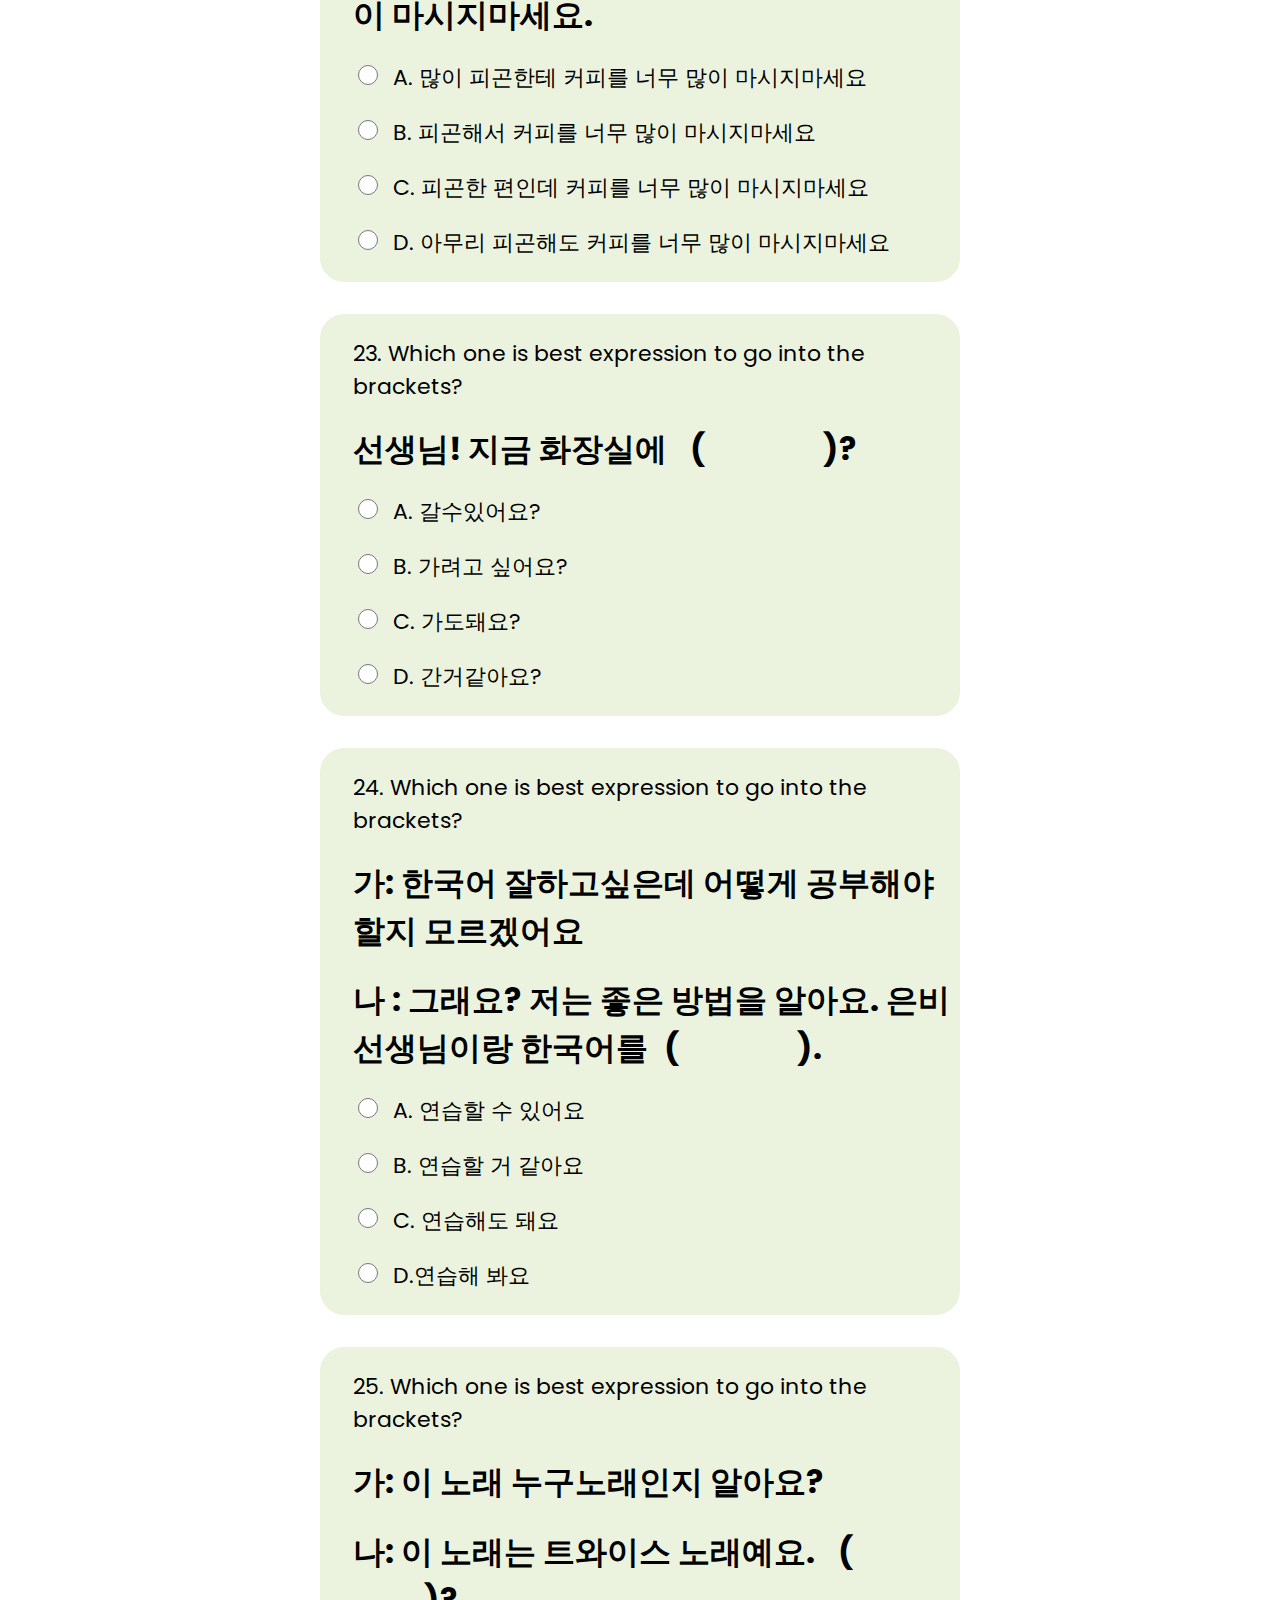
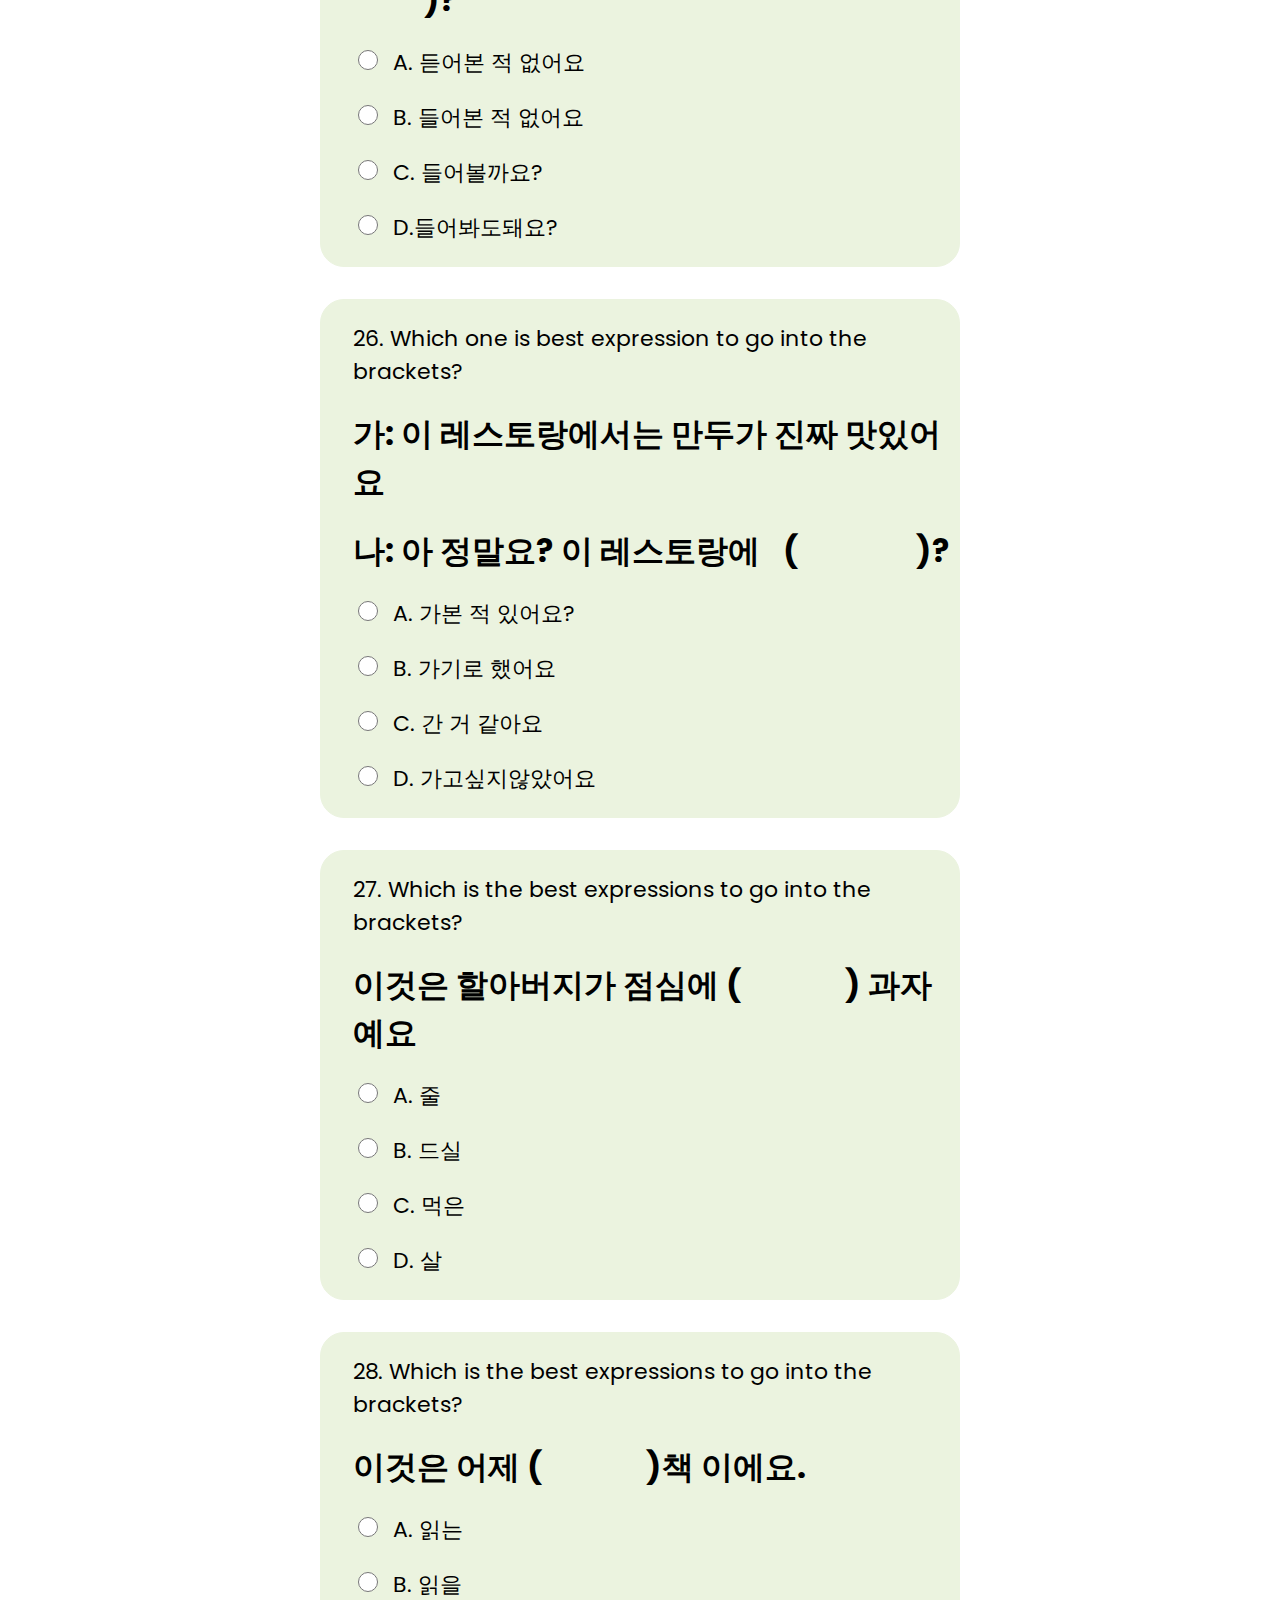
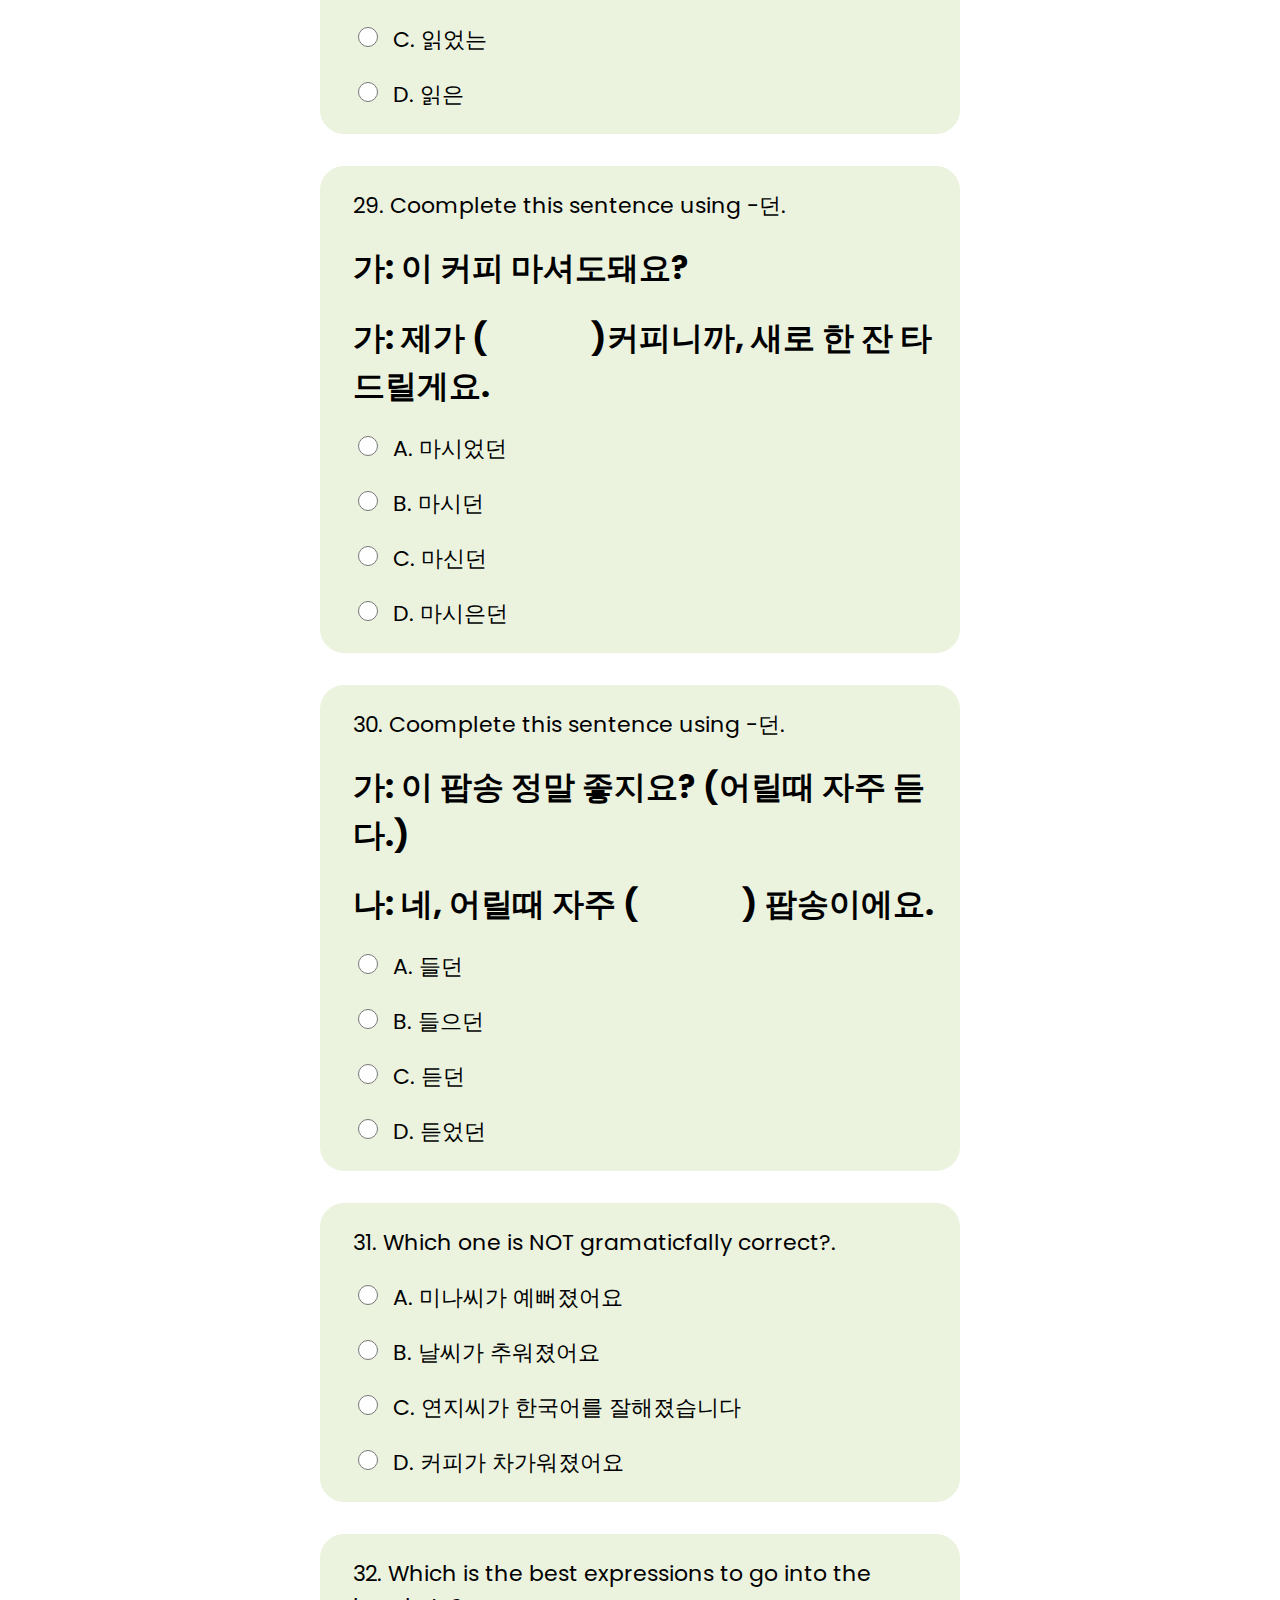
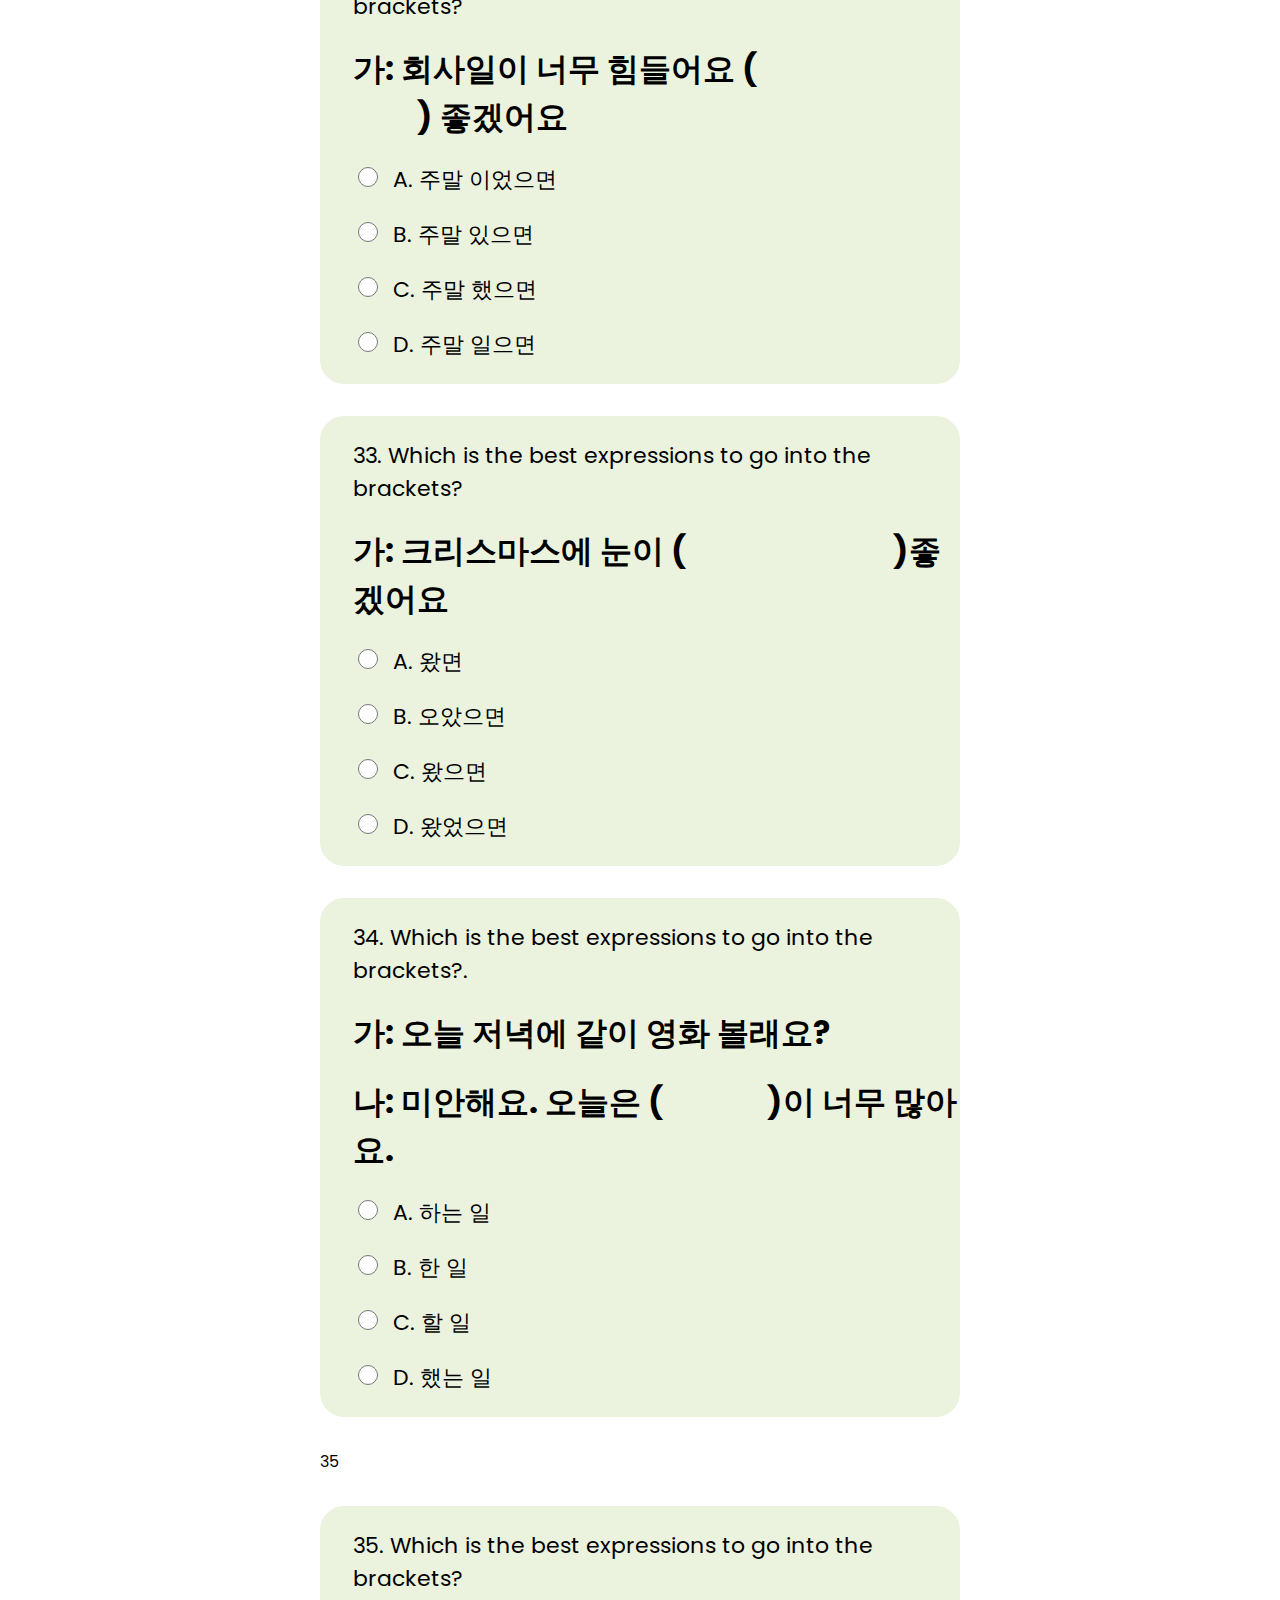
==== commit 3487c954: "mid" ====
--- a/exam.html
+++ b/exam.html
@@ -2,7 +2,7 @@
 <html lang="en">
 <head>
     <title>Quiz</title>
-    <link rel="stylesheet" type="text/css" href="test2.css">
+    <link rel="stylesheet" type="text/css" href="exam.css">
     <link rel="stylesheet" href="https://stackpath.bootstrapcdn.com/font-awesome/4.7.0/css/font-awesome.min.css">
     <script src="exam.js"></script>
 </head>
@@ -24,19 +24,23 @@
         </div>
     </section class="header">
 
+        
     <section class="space" >
+       
         <form name="quiz" id="quiz">
-            <div class="questions">
-                <p class="foot">What is the best to go into the brackets? </p>
+            <div class="questions" id="1">
+                <span class="showTick"></span>
+                <p class="foot" >1. What is the best to go into the brackets? </p>
+
                 <h1>가:&ensp; 어제 파티에 갔어요?</h1>
                 <h1>나:&ensp;아니요, 어제 파티에 &ensp;( &emsp; &emsp;&emsp; ).</h1>
                 <p class="foot"><input class="ques_items" type="radio"  name="question1" value="가고싶어요">A. 가고싶어요</p>
-                <p class="foot"><input class="ques_items" type="radio"  name="question1" value="가지 않았어요">B. 가지 않았어요</p>
+                <p class="foot"><input class="ques_items" type="radio"  name="question1" value="가지 않았어요" >B. 가지 않았어요</p>
                 <p class="foot"><input class="ques_items" type="radio"  name="question1" value="간 것 같아">C. 간 것 같아요</p>
                 <p class="foot"><input class="ques_items" type="radio"  name="question1" value="갈거예요">D. 갈거예요</p>
             </div>
             <div class="questions">
-                <p class="foot">What is the best to go into the brackets?</p>
+                <p class="foot">2. What is the best to go into the brackets?</p>
                 <h1>가: 운동을 자주 하세요?</h1>
                 <h1>나: 아니요, &ensp; (&emsp; &emsp;&emsp;).</h1>
                 <p class="foot"><input class="ques_items" type="radio"  name="question2" value="운동해요">A. 운동해요 </p>
@@ -46,7 +50,7 @@
                 
             </div>
             <div class="questions">
-                <p class="foot">Which one is grammatically correct?</p>
+                <p class="foot">3. Which one is grammatically correct?</p>
                
                 <p class="foot"><input class="ques_items" type="radio"  name="question3" value="어제 영화를 보면 울었어요">A. 어제 영화를 보면 울었어요.</p>
                 <p class="foot"><input class="ques_items" type="radio"  name="question3" value=" 동생이 집에 없으면 친구가 왔어요">B. 동생이 집에 없으면 친구가 왔어요</p>
@@ -55,7 +59,7 @@
                 
             </div>
             <div class="questions">
-                <p class="foot">Choose the words that describes what the given sentences are about.</p>
+                <p class="foot">4. Choose the words that describes what the given sentences are about.</p>
                 <h1>가: 거의 다왔어요?</h1>
                 <h1>나: 네 거의 다왔어요.( &emsp; &emsp;&emsp; ) 전화할게요 .</h1>
         
@@ -66,7 +70,7 @@
                 
             </div>
             <div class="questions">
-                <p class="foot">Which one is not grammatically correct?</p>
+                <p class="foot">5. Which one is not grammatically correct?</p>
                
                 <p class="foot"><input class="ques_items" type="radio"  name="question5" value="이 문을 열려면 비밀 번호를 알아야돼요">A. 이 문을 열려면 비밀 번호를 알아야돼요</p>
                 <p class="foot"><input class="ques_items" type="radio"  name="question5" value="감기에 걸리지않으려면 코트를 입으세요">B. 감기에 걸리지않으려면 코트를 입으세요</p>
@@ -75,7 +79,7 @@
                 
             </div>
             <div class="questions">
-                <p class="foot">Choose the words that describes what the given sentences are about.</p>
+                <p class="foot">6. Choose the words that describes what the given sentences are about.</p>
                 <h1>가: 한국어를 잘 하고싶은데 어떻게 해야될까요?</h1>
                 <h1>나: 한국어를 잘( &emsp; &emsp;&emsp; ) 연습을 많이 해야돼요.</h1>
                
@@ -86,7 +90,7 @@
                 
             </div>
             <div class="questions">
-                <p class="foot">Change the follwing direct quotation into indirect ones.</p>
+                <p class="foot">7. Change the follwing direct quotation into indirect ones.</p>
                 <h1>가: 저는 의사예요</h1>
                 <p class="foot"><input class="ques_items" type="radio"  name="question7" value="의사 이라고했어요">A. 의사 이라고했어요. </p>
                 <p class="foot"><input class="ques_items" type="radio"  name="question7" value="의사 라고했어요">B. 의사 라고했어요.</p>
@@ -95,7 +99,7 @@
                 
             </div>
             <div class="questions">
-                <p class="foot">Change the follwing direct quotation into indirect ones.</p>
+                <p class="foot">8. Change the follwing direct quotation into indirect ones.</p>
                 <h1>가: 학생 이세요?</h1>
             
                 <p class="foot"><input class="ques_items" type="radio"  name="question8" value="학생 이라고했어요">A. 학생 이라고했어요 </p>
@@ -105,7 +109,7 @@
                 
             </div>
             <div class="questions">
-                <p class="foot">Change the follwing direct quotation into indirect ones.</p>
+                <p class="foot">9. Change the follwing direct quotation into indirect ones.</p>
                 <h1>가: 저는 호주에 살아요.</h1>
                 <p class="foot"><input class="ques_items" type="radio"  name="question9" value="호주세 살다고 했어요">A. 호주세 살다고 했어요. </p>
                 <p class="foot"><input class="ques_items" type="radio"  name="question9" value="호주에 사는다고 했어요">B. 호주에 사는다고 했어요</p>
@@ -114,7 +118,7 @@
                 
             </div>
             <div class="questions">
-                <p class="foot">Change the follwing direct quotation into indirect ones.</p>
+                <p class="foot">10. Change the follwing direct quotation into indirect ones.</p>
                 <h1>가: 월요일에 시험이 있으니까, 열심히 공부하세요.</h1>
                 <p class="foot"><input class="ques_items" type="radio"  name="question10" value="열심히 공부하자고 했어요">A. 열심히 공부하자고 했어요</p>
                 <p class="foot"><input class="ques_items" type="radio"  name="question10" value="열심히 공부하라고 했어요">B. 열심히 공부하라고 했어요</p>
@@ -123,7 +127,7 @@
                 
             </div>
             <div class="questions">
-                <p class="foot">Change the follwing direct quotation into indirect ones.</p>
+                <p class="foot">11. Change the follwing direct quotation into indirect ones.</p>
                 <h1>내일은 산에 갑시다.</h1>
                 <p class="foot"><input class="ques_items" type="radio"  name="question11" value="내일 산에 간다고 했어요">A. 내일 산에 간다고 했어요 </p>
                 <p class="foot"><input class="ques_items" type="radio"  name="question11" value="내일 산에 가자고 했어요">B. 내일 산에 가자고 했어요</p>
@@ -132,7 +136,7 @@
                 
             </div>
             <div class="questions">
-                <p class="foot">Change the follwing direct quotation into indirect ones.</p>
+                <p class="foot">12. Change the follwing direct quotation into indirect ones.</p>
                 <h1>오늘 수업이 일찍 끝났어요.</h1>
                 <p class="foot"><input class="ques_items" type="radio"  name="question12" value="수업이 일찍 끝났냐고 했어요">A. 수업이 일찍 끝났냐고 했어요</p>
                 <p class="foot"><input class="ques_items" type="radio"  name="question12" value="수업이 일찍 끝났다고 했어요">B. 수업이 일찍 끝났다고 했어요</p>
@@ -141,7 +145,7 @@
                 
             </div>
             <div class="questions">
-                <p class="foot">Change the follwing direct quotation into indirect ones.</p>
+                <p class="foot">13. Change the follwing direct quotation into indirect ones.</p>
                 <h1>가: "오늘 호주는 날씨가 어때요?"</h1>
                 <p class="foot"><input class="ques_items" type="radio"  name="question13" value="오늘 호주는 날씨가 어떄다고 했어요">A.오늘 호주는 날씨가 어떄다고 했어요</p>
                 <p class="foot"><input class="ques_items" type="radio"  name="question13" value="오늘 호주는 날씨가 어때자고 했어요">B.오늘 호주는 날씨가 어때자고 했어요</p>
@@ -150,7 +154,7 @@
                 
             </div>
             <div class="questions">
-                <p class="foot">Change the follwing direct quotation into indirect ones.</p>
+                <p class="foot">14. Change the follwing direct quotation into indirect ones.</p>
                 <h1>가: "오늘은 내가 좀 늦을거같은데, 나를 기다리지마세요"</h1>
                 <p class="foot"><input class="ques_items" type="radio"  name="question14" value="기다리라고 했어요">A.기다리라고 했어요</p>
                 <p class="foot"><input class="ques_items" type="radio"  name="question14" value="기다리자고 했어요">B.기다리자고 했어요</p>
@@ -159,7 +163,7 @@
                 
             </div>
             <div class="questions">
-                <p class="foot">Change the follwing direct quotation into indirect ones.</p>
+                <p class="foot">15. Change the follwing direct quotation into indirect ones.</p>
                 <h1>가: 혹시 이거 몰라요?</h1>
                 <p class="foot"><input class="ques_items" type="radio"  name="question15" value="혹시 이거 모른다고 했어요">A.혹시 이거 모른다고 했어요</p>
                 <p class="foot"><input class="ques_items" type="radio"  name="question15" value="혹시 이거 몰라다고 했어요">B.혹시 이거 몰라다고 했어요</p>
@@ -168,7 +172,7 @@
                 
             </div>
             <div class="questions">
-                <p class="foot">Change the follwing direct quotation into indirect ones.</p>
+                <p class="foot">16. Change the follwing direct quotation into indirect ones.</p>
                 <h1>가: 내일 수업 몇시인지 알아요.</h1>
                 <p class="foot"><input class="ques_items" type="radio"  name="question16" value="내일 수업 몇시인지 아냐고 했어요">A.내일 수업 몇시인지 아냐고 했어요</p>
                 <p class="foot"><input class="ques_items" type="radio"  name="question16" value="내일 수업 몇시인지 안다고 했어요">B.내일 수업 몇시인지 안다고 했어요</p>
@@ -177,7 +181,7 @@
                 
             </div>
             <div class="questions">
-                <p class="foot">Change the follwing direct quotation into indirect ones.</p>
+                <p class="foot">17. Change the follwing direct quotation into indirect ones.</p>
                 <h1>가: 이따가 산책 갈래요?</h1>
                 <p class="foot"><input class="ques_items" type="radio"  name="question17" value="산책 가냐고 했어요">A. 산책 가냐고 했어요</p>
                 <p class="foot"><input class="ques_items" type="radio"  name="question17" value="산책 가자고 했어요">B. 산책 가자고 했어요</p>
@@ -186,7 +190,7 @@
                 
             </div>          
             <div class="questions">
-                <p class="foot">Change the follwing direct quotation into indirect ones.</p>
+                <p class="foot">18 .Change the follwing direct quotation into indirect ones.</p>
                 <h1>가: 도서관 안에서는 음식을 먹지마세요.</h1>
                 <p class="foot"><input class="ques_items" type="radio"  name="question18" value="음식을 먹자고 했어요">A. 음식을 먹자고 했어요</p>
                 <p class="foot"><input class="ques_items" type="radio"  name="question18" value=" 음식을 먹는다고 했어요">B. 음식을 먹는다고 했어요</p>
@@ -195,7 +199,7 @@
                 
             </div>
             <div class="questions">
-                <p class="foot">Change the follwing direct quotation into indirect ones.</p>
+                <p class="foot">19. Change the follwing direct quotation into indirect ones.</p>
                 <h1>가: "이 인형은 정말 귀여워요."</h1>
                 <p class="foot"><input class="ques_items" type="radio"  name="question19" value="귀여웁다고 했어요">A. 귀여웁다고 했어요</p>
                 <p class="foot"><input class="ques_items" type="radio"  name="question19" value="귀여워다고 했어요">B. 귀여워다고 했어요</p>
@@ -204,7 +208,7 @@
                 
             </div>
             <div class="questions">
-                <p class="foot">What is the best to go into the brackets? </p>
+                <p class="foot">20. What is the best to go into the brackets? </p>
                 <h1>민우: 뭐 해요? </h1>
                 <p class="foot"><input class="ques_items" type="radio"  name="question20" value="먹으고있어요">A. 먹으고있어요</p>
                 <p class="foot"><input class="ques_items" type="radio"  name="question20" value="먹아고 있어요">B. 먹아고 있어요</p>
@@ -213,7 +217,7 @@
                 
             </div>
             <div class="questions">
-                <p class="foot">Which one is correct?</p>
+                <p class="foot">21. Which one is correct?</p>
                 <h1>가: 언니: 165cm, 나: 160cm</h1>
                 <p class="foot"><input class="ques_items" type="radio"  name="question21" value="나보다 언니가 키가 커요">A. 나보다 언니가 키가 커요</p>
                 <p class="foot"><input class="ques_items" type="radio"  name="question21" value=" 언니보다 내가 키가 커요">B. 언니보다 내가 키가 커요</p>
@@ -222,7 +226,7 @@
                 
             </div>
             <div class="questions">
-                <p class="foot">Which one is best combination ?</p>
+                <p class="foot">22. Which one is best combination ?</p>
                 <h1>많이 피곤하지요? 그렇지만 커피를 너무 많이 마시지마세요.</h1>
                 <p class="foot"><input class="ques_items" type="radio"  name="question22" value="많이 피곤한테 커피를 너무 많이 마시지마세요">A. 많이 피곤한테 커피를 너무 많이 마시지마세요</p>
                 <p class="foot"><input class="ques_items" type="radio"  name="question22" value="피곤해서 커피를 너무 많이 마시지마세요">B. 피곤해서 커피를 너무 많이 마시지마세요</p>
@@ -231,7 +235,7 @@
                 
             </div>
             <div class="questions">
-                 <p class="foot">Which one is best expression to go into the brackets?</p>
+                 <p class="foot">23. Which one is best expression to go into the brackets?</p>
                 <h1>선생님! 지금 화장실에 &ensp;( &emsp; &emsp;&emsp; )?</h1>
                 <p class="foot"><input class="ques_items" type="radio"  name="question23" value="갈수있어요?">A. 갈수있어요?</p>
                 <p class="foot"><input class="ques_items" type="radio"  name="question23" value="가려고 싶어요?">B. 가려고 싶어요?</p>
@@ -240,7 +244,7 @@
                 
             </div>
             <div class="questions">
-                <p class="foot">Which one is best expression to go into the brackets?</p>
+                <p class="foot">24. Which one is best expression to go into the brackets?</p>
                 <h1>가: 한국어 잘하고싶은데 어떻게 공부해야할지 모르겠어요</h1>
                 <h1>나 : 그래요? 저는 좋은 방법을 알아요. 은비선생님이랑 한국어를&ensp;( &emsp; &emsp;&emsp; ). </h1>
                 <p class="foot"><input class="ques_items" type="radio"  name="question24" value="연습할 수 있어요">A. 연습할 수 있어요</p>
@@ -250,17 +254,17 @@
                 
             </div>
             <div class="questions">
-                <p class="foot">Which one is best expression to go into the brackets?</p>
+                <p class="foot">25. Which one is best expression to go into the brackets?</p>
                 <h1>가: 이 노래 누구노래인지 알아요? </h1>
                 <h1>나: 이 노래는 트와이스 노래예요. &ensp;( &emsp; &emsp;&emsp; )?  </h1>
-                <p class="foot"><input class="ques_items" type="radio"  name="question25" value="듣어본 적 없어요?">A. 듣어본 적 없어요? </p>
-                <p class="foot"><input class="ques_items" type="radio"  name="question25" value="들어본적 없어요">B. 들어본 적 없어요.</p>
+                <p class="foot"><input class="ques_items" type="radio"  name="question25" value="듣어본 적 없어요?">A. 듣어본 적 없어요 </p>
+                <p class="foot"><input class="ques_items" type="radio"  name="question25" value="들어본 적 없어요">B. 들어본 적 없어요</p>
                 <p class="foot"><input class="ques_items" type="radio"  name="question25" value="들어볼까요?">C. 들어볼까요?</p>
                 <p class="foot"><input class="ques_items" type="radio"  name="question25" value="들어봐도돼요">D.들어봐도돼요? </p>
                 
             </div>
             <div class="questions">
-                <p class="foot">Which one is best expression to go into the brackets?</p>
+                <p class="foot">26. Which one is best expression to go into the brackets?</p>
                 <h1>가: 이 레스토랑에서는 만두가 진짜 맛있어요</h1>
                 <h1>나: 아 정말요? 이 레스토랑에  &ensp;( &emsp; &emsp;&emsp; )? </h1>
                 <p class="foot"><input class="ques_items" type="radio"  name="question26" value="가본 적 있어요">A. 가본 적 있어요?</p>
@@ -270,7 +274,7 @@
                 
             </div>
             <div class="questions">
-                <p class="foot">Which is the best expressions to go into the brackets?</p>
+                <p class="foot">27. Which is the best expressions to go into the brackets?</p>
                 <h1>이것은 할아버지가 점심에 (&emsp; &emsp;&emsp;) 과자예요</h1>
                 <p class="foot"><input class="ques_items" type="radio"  name="question27" value="줄">A. 줄</p>
                 <p class="foot"><input class="ques_items" type="radio"  name="question27" value="드실">B. 드실</p>
@@ -279,7 +283,7 @@
                 
             </div>
             <div class="questions">
-                <p class="foot">Which is the best expressions to go into the brackets?</p>
+                <p class="foot">28. Which is the best expressions to go into the brackets?</p>
                 <h1> 이것은 어제 (&emsp; &emsp;&emsp;)책 이에요. </h1>
                 <p class="foot"><input class="ques_items" type="radio"  name="question28" value="읽는">A. 읽는</p>
                 <p class="foot"><input class="ques_items" type="radio"  name="question28" value="읽을">B. 읽을</p>
@@ -288,7 +292,7 @@
                 
             </div>
             <div class="questions">
-                <p class="foot">Coomplete this sentence using -던.</p>
+                <p class="foot">29. Coomplete this sentence using -던.</p>
                 <h1>가: 이 커피 마셔도돼요?</h1>
                 <h1>가: 제가 (&emsp; &emsp;&emsp;)커피니까, 새로 한 잔 타 드릴게요. </h1>
                 <p class="foot"><input class="ques_items" type="radio"  name="question29" value="마시었던">A. 마시었던</p>
@@ -298,7 +302,7 @@
                 
             </div>
             <div class="questions">
-                <p class="foot">Coomplete this sentence using -던.</p>
+                <p class="foot">30. Coomplete this sentence using -던.</p>
                 <h1>가: 이 팝송 정말 좋지요? (어릴때 자주 듣다.)</h1>
                 <h1>나: 네, 어릴때 자주 (&emsp; &emsp;&emsp;) 팝송이에요.  </h1>
                 <p class="foot"><input class="ques_items" type="radio"  name="question30" value="들던">A. 들던</p>
@@ -308,7 +312,7 @@
                 
             </div>
             <div class="questions">
-                <p class="foot">Which one is NOT gramaticfally correct?.</p>
+                <p class="foot">31. Which one is NOT gramaticfally correct?.</p>
                 <p class="foot"><input class="ques_items" type="radio"  name="question31" value="미나씨가 예뻐졌어요">A. 미나씨가 예뻐졌어요</p>
                 <p class="foot"><input class="ques_items" type="radio"  name="question31" value="날씨가 추워졌어요">B. 날씨가 추워졌어요</p>
                 <p class="foot"><input class="ques_items" type="radio"  name="question31" value="연지씨가 한국어를 잘해졌습니다">C. 연지씨가 한국어를 잘해졌습니다</p>
@@ -317,16 +321,16 @@
             </div>
 
             <div class="questions">
-                <p class="foot">Which is the best expressions to go into the brackets?</p>
+                <p class="foot">32. Which is the best expressions to go into the brackets?</p>
                 <h1>가: 회사일이 너무 힘들어요 (&emsp; &emsp;&emsp;&emsp; &emsp;&emsp;) 좋겠어요 </h1>
-                <p class="foot"><input class="ques_items" type="radio"  name="question32" value=" 주말 이었으면">A. 주말 이었으면 </p>
+                <p class="foot"><input class="ques_items" type="radio"  name="question32" value="주말 이었으면">A. 주말 이었으면 </p>
                 <p class="foot"><input class="ques_items" type="radio"  name="question32" value="주말 있으면">B. 주말 있으면</p>
                 <p class="foot"><input class="ques_items" type="radio"  name="question32" value="주말 했으면">C. 주말 했으면</p>
                 <p class="foot"><input class="ques_items" type="radio"  name="question32" value=" 주말 일으면">D. 주말 일으면</p>
                 
             </div>
             <div class="questions">
-                <p class="foot">Which is the best expressions to go into the brackets?</p>
+                <p class="foot">33. Which is the best expressions to go into the brackets?</p>
                 <h1>가: 크리스마스에 눈이 (&emsp; &emsp;&emsp;&emsp; &emsp;&emsp;)좋겠어요</h1>
                 <p class="foot"><input class="ques_items" type="radio"  name="question33" value="왔면">A. 왔면</p>
                 <p class="foot"><input class="ques_items" type="radio"  name="question33" value="오았으">B. 오았으면</p>
@@ -335,7 +339,7 @@
                 
             </div>     
             <div class="questions">
-                <p class="foot">Which is the best expressions to go into the brackets?.</p>
+                <p class="foot">34. Which is the best expressions to go into the brackets?.</p>
                 <h1>가: 오늘 저녁에 같이 영화 볼래요?</h1>
                 <h1>나: 미안해요. 오늘은 (&emsp; &emsp;&emsp;)이 너무 많아요.  </h1>
                 <p class="foot"><input class="ques_items" type="radio"  name="question34" value="하는 일">A. 하는 일</p>
@@ -346,7 +350,7 @@
             </div>
 35
             <div class="questions">
-                <p class="foot">Which is the best expressions to go into the brackets?</p>
+                <p class="foot">35. Which is the best expressions to go into the brackets?</p>
                 <h1>가: 친구 집에서 열시(&emsp; &emsp;&emsp;) 나왔어요.</h1>
                 <p class="foot"><input class="ques_items" type="radio"  name="question35" value=" 에서">A. 에서</p>
                 <p class="foot"><input class="ques_items" type="radio"  name="question35" value="부터">B. 부터</p>
@@ -355,7 +359,7 @@
                 
             </div>
             <div class="questions">
-                <p class="foot">Which is grammatically correct?</p>
+                <p class="foot">36. Which is grammatically correct?</p>
               
                 <p class="foot"><input class="ques_items" type="radio"  name="question36" value="도서관에 공부해요">A. 도서관에 공부해요</p>
                 <p class="foot"><input class="ques_items" type="radio"  name="question36" value=" 학교에서 가는 길 이에요">B. 학교에서 가는 길 이에요</p>
@@ -364,9 +368,9 @@
                 
             </div>
             <div class="questions">
-                <p class="foot">Which CANNOT go into the brackets?</p>
+                <p class="foot">37. Which CANNOT go into the brackets?</p>
                 <h1>가: 무엇을 하는 것을 좋아해요?</h1>
-                <h1>나: </h1>
+                <h1>나:(                                         ) </h1>
                
                 <p class="foot"><input class="ques_items" type="radio"  name="question37" value="게임하는 것을 좋아해요">A. 게임하는 것을 좋아해요</p>
                 <p class="foot"><input class="ques_items" type="radio"  name="question37" value=" 한국어 배우기를 좋아해요">B. 한국어 배우기를 좋아해요 </p>
@@ -375,7 +379,7 @@
                 
             </div>
             <div class="questions">
-                <p class="foot">Which is grammatically correct?.</p>
+                <p class="foot">38. Which is grammatically correct?.</p>
               
                 <p class="foot"><input class="ques_items" type="radio"  name="question38" value="시간이 없어서 빨리 가세요?">A. 시간이 없어서 빨리 가세요.</p>
                 <p class="foot"><input class="ques_items" type="radio"  name="question38" value="다리가 아파서 택시를 탈래요?">B. 다리가 아파서 택시를 탈래요?</p>
@@ -384,7 +388,7 @@
                 
             </div>
             <div class="questions">
-                <p class="foot">Which can go into the brackets?</p>
+                <p class="foot">39. Which can go into the brackets?</p>
                 <h1>가: 요리 (&emsp; &emsp;&emsp;) 어렵지않아요.</h1>
                 <p class="foot"><input class="ques_items" type="radio"  name="question39" value="요리하려고">A. 요리하려고</p>
                 <p class="foot"><input class="ques_items" type="radio"  name="question39" value="요리하는 것은">B. 요리하는 것은</p>
@@ -393,7 +397,7 @@
                 
             </div>
             <div class="questions">
-                <p class="foot">Which can go into the brackets?</p>
+                <p class="foot">40. Which can go into the brackets?</p>
                 <h1>가: 오늘 친한 친구를 (&emsp; &emsp;&emsp;) 준비하고 있어요. </h1>
                 <p class="foot"><input class="ques_items" type="radio"  name="question40" value="만나면">A. 만나면</p>
                 <p class="foot"><input class="ques_items" type="radio"  name="question40" value="만나기가">B. 만나기가</p>
@@ -402,14 +406,14 @@
                 
             </div>
             <div class="questions">
-                <p class="foot">Which is the correct answer?</p>
+                <p class="foot">41. Which is the correct answer?</p>
                 <p class="foot"><input class="ques_items" type="radio"  name="question41" value="밥으려고 식당에 갑시다">A. 밥으려고 식당에 갑시다</p>
                 <p class="foot"><input class="ques_items" type="radio"  name="question41" value="쇼핑하려고 쇼핑몰에 가세요">B. 쇼핑하려고 쇼핑몰에 가세요 </p>
                 <p class="foot"><input class="ques_items" type="radio"  name="question41" value="오늘 공부를 하려고 해요">C. 오늘 공부를 하려고 해요</p>
                 <p class="foot"><input class="ques_items" type="radio"  name="question41" value="대학교에 입학하려고 공부합시다">D. 대학교에 입학하려고 공부합시다</p>
              </div>
              <div class="questions">
-                <p class="foot">Which is the correct answer?</p>
+                <p class="foot">42. Which is the correct answer?</p>
                 <h1>가: 서울역에 어떻게 가요? </h1>
                 <h1>가: 여기에서 _______________________? </h1>
                 <p class="foot"><input class="ques_items" type="radio"  name="question42" value="지하철 7호선을 타고 가다가 이수역에서 4호선으로 갈아타면 돼요">A. 지하철 7호선을 타고 가다가 이수역에서 4호선으로 갈아타면 돼요</p>
@@ -419,7 +423,7 @@
              </div>
 
              <div class="questions">
-                <p class="foot">Which underline is INcorrect?</p>
+                <p class="foot">43. Which underline is INcorrect?</p>
                 <p class="foot"><input class="ques_items" type="radio"  name="question43" value="도서관에서 책을 빌려 오는 길 이에요">A. 도서관에서 책을 빌려 <u>오는 길 이에요</u> </p>
                 <p class="foot"><input class="ques_items" type="radio"  name="question43" value="친구 병문안을 가는 길에 주스를 사가지고 갔어요">B. 친구 병문안을 <u>가는 길에</u> 주스를 사가지고 갔어요</p>
                 <p class="foot"><input class="ques_items" type="radio"  name="question43" value="회사에서 컴퓨터로 일하는 길에 컴퓨터가 꺼져 버렸어요">C. 회사에서 컴퓨터로 <u>일하는 길에</u> 컴퓨터가 꺼져 버렸어요</p>
@@ -427,7 +431,7 @@
              </div>
 
              <div class="questions">
-                <p class="foot">Which is the best expressions to go into the brackets?</p>
+                <p class="foot">44. Which is the best expressions to go into the brackets?</p>
                 <h1>가: 기차역에 (&emsp; &emsp;&emsp;)선생님을 만났어요</h1>
                 <p class="foot"><input class="ques_items" type="radio"  name="question44" value="가 기로 해서">A.가 기로 해서  </p>
                 <p class="foot"><input class="ques_items" type="radio"  name="question44" value="가는 길에">B. 가는 길에</p>
@@ -436,9 +440,9 @@
              </div>
 
              <div class="questions">
-                <p class="foot">Which is the best expressions to go into the brackets?</p>
+                <p class="foot">45. Which is the best expressions to go into the brackets?</p>
                 <h1>가: 뉴스에서 내일 비가 많이 온다고 했어요.</h1>
-                <h1>나: </h1>
+                <h1>나:(                                 ) </h1>
                 <p class="foot"><input class="ques_items" type="radio"  name="question45" value="비가 안 왔으면 좋겠어요">A.비가 안 왔으면 좋겠어요 </p>
                 <p class="foot"><input class="ques_items" type="radio"  name="question45" value="비가 오는기로 했어요">B.비가 오는기로 했어요</p>
                 <p class="foot"><input class="ques_items" type="radio"  name="question45" value="비가 오지않았어요">C.비가 오지않았어요</p>
@@ -446,7 +450,7 @@
              </div>
 
              <div class="questions">
-                <p class="foot">Which pair says the same thing?</p>
+                <p class="foot">46. Which pair says the same thing?</p>
              
                 <p class="foot"><input class="ques_items" type="radio"  name="question46" value="학생들이 교실 안에 있어요 - 학생들이 교실 밖에도 있어요">A. 학생들이 교실 안에 있어요 - 학생들이 교실 밖에도 있어요</p>
                 <p class="foot"><input class="ques_items" type="radio"  name="question46" value="식사하기 전에 맥주 한잔 어때요? - 식사한 다음에 맥주 한잔 어때요?">B.식사하기 전에 맥주 한잔 어때요? - 식사한 다음에 맥주 한잔 어때요?</p>
@@ -455,7 +459,7 @@
              </div>
 
              <div class="questions">
-                <p class="foot">Which one is not grammatically correct? </p>
+                <p class="foot">47. Which one is not grammatically correct? </p>
             
                 <p class="foot"><input class="ques_items" type="radio"  name="question47" value="한국 음식 만들고 나서 공부 할 거예요">A. 한국 음식 만들고 나서 공부 할 거예요 </p>
                 <p class="foot"><input class="ques_items" type="radio"  name="question47" value="한국 음식 만든 다음에 공부 할 거예요">B. 한국 음식 만든 다음에 공부 할 거예요</p>
@@ -464,7 +468,7 @@
              </div>
 
              <div class="questions">
-                <p class="foot">Which one is NOT grammatically correct?</p>
+                <p class="foot">48. Which one is NOT grammatically correct?</p>
                 <h1>가: 공부 (&emsp; &emsp;&emsp;) 쉴 거예요.</h1>
                 <p class="foot"><input class="ques_items" type="radio"  name="question48" value=".한 후에">A.한 후에 </p>
                 <p class="foot"><input class="ques_items" type="radio"  name="question48" value="하고 나서">B. 하고 나서</p>
@@ -473,7 +477,7 @@
              </div>
 
              <div class="questions">
-                <p class="foot">Which one is grammatically correct?</p>
+                <p class="foot">49. Which one is grammatically correct?</p>
                 <h1>가: 사과는 사지 (&emsp; &emsp;&emsp;) 포도를 사세요.</h1>
                 <p class="foot"><input class="ques_items" type="radio"  name="question49" value="않고">A.않고  </p>
                 <p class="foot"><input class="ques_items" type="radio"  name="question49" value="않아">B. 않아서</p>
@@ -482,16 +486,16 @@
              </div>
 
              <div class="questions">
-                <p class="foot">Which is the best expressions to go into the brackets?</p>
+                <p class="foot">50. Which is the best expressions to go into the brackets?</p>
                 <h1>가: 내일 날씨가 (&emsp; &emsp;&emsp;) 같아요 </h1>
                 <p class="foot"><input class="ques_items" type="radio"  name="question50" value="좋은 것">A.좋은 것 </p>
-                <p class="foot"><input class="ques_items" type="radio"  name="question50" value=" 좋았 던거">B. 좋았 던거</p>
-                <p class="foot"><input class="ques_items" type="radio"  name="question50" value=" 좋을 거 ">C. 좋을 거</p>
-                <p class="foot"><input class="ques_items" type="radio"  name="question50" value=" 좋던 거">D. 좋던 거 </p>
-             </div>
-
-             <div class="questions">
-                <p class="foot">>Which is wrong?</p>
+                <p class="foot"><input class="ques_items" type="radio"  name="question50" value="좋았 던거">B. 좋았 던거</p>
+                <p class="foot"><input class="ques_items" type="radio"  name="question50" value="좋을 거">C. 좋을 거</p>
+                <p class="foot"><input class="ques_items" type="radio"  name="question50" value="좋던 거">D. 좋던 거 </p>
+             </div>
+
+             <div class="questions">
+                <p class="foot">51. Which is wrong?</p>
                 <h1>가: (&emsp; &emsp;&emsp;) 좋아해요 </h1>
                 <p class="foot"><input class="ques_items" type="radio"  name="question51" value="한국어 공부하기를서">A.한국어 공부하기를 </p>
                 <p class="foot"><input class="ques_items" type="radio"  name="question51" value="노래부르기">B. 노래부르기를</p>
@@ -500,7 +504,7 @@
              </div>
 
              <div class="questions">
-                <p class="foot">>Which is the best expressions to go into the brackets?</p>
+                <p class="foot">52. Which is the best expressions to go into the brackets?</p>
                 <h1>가: (&emsp; &emsp;&emsp;) 알아요? </h1>
                 <p class="foot"><input class="ques_items" type="radio"  name="question52" value="지금 몇시 있는지">A. 지금 몇시 있는지 </p>
                 <p class="foot"><input class="ques_items" type="radio"  name="question52" value="지금 몇시 인지">B. 지금 몇시 인지</p>
@@ -509,27 +513,27 @@
              </div>
 
              <div class="questions">
-                <p class="foot">>Which one CANNOT go into the brackets?</p>
+                <p class="foot">53. Which one CANNOT go into the brackets?</p>
                 <h1>가: (&emsp; &emsp;&emsp;) 알아요? </h1>
                 <h1>나: 아니요 (&emsp; &emsp;&emsp;) 몰라요. </h1>
                 <p class="foot"><input class="ques_items" type="radio"  name="question53" value=" 버스가 몇시에 오는지">A. 버스가 몇시에 오는지 </p>
-                <p class="foot"><input class="ques_items" type="radio"  name="question53" value="내일 수업 몇개였는지">B. 내일 수업 몇개 였는지 </p>
+                <p class="foot"><input class="ques_items" type="radio"  name="question53" value="내일 뭐 만들는지">B. 내일 뭐 만들는지 </p>
                 <p class="foot"><input class="ques_items" type="radio"  name="question53" value="은비가 한국에 가는지">C. 은비가 한국에 가는지</p>
                 <p class="foot"><input class="ques_items" type="radio"  name="question53" value="이 컴퓨터 어떻게 사용하는지">D. 이 컴퓨터 어떻게 사용하는지  </p>
              </div>
 
              <div class="questions">
-                <p class="foot">>Which one can go into the brackets?</p>
+                <p class="foot">>54. Which one can go into the brackets?</p>
                 <h1>가: 한국사람들은 녹차보다 커피를 많이 마시는(&emsp; &emsp;&emsp;) 했어요? </h1>
             
                 <p class="foot"><input class="ques_items" type="radio"  name="question54" value="다고">A. 다고 </p>
                 <p class="foot"><input class="ques_items" type="radio"  name="question54" value="편이다고">B. 편이다고 </p>
-                <p class="foot"><input class="ques_items" type="radio"  name="question54" value=" 편이라고">C. 편이라고</p>
+                <p class="foot"><input class="ques_items" type="radio"  name="question54" value="편이라고">C. 편이라고</p>
                 <p class="foot"><input class="ques_items" type="radio"  name="question54" value="편인지">D. 편인지</p>
              </div>
 
              <div class="questions">
-                <p class="foot">>Which one can go into the brackets?</p>
+                <p class="foot">55. Which one can go into the brackets?</p>
                 <h1>가:오늘 왜 그렇게 피곤해 보여요? </h1>
                 <h1>가: 어제 늦게까지 티비를 봐서 잠을 (&emsp; &emsp;&emsp;). </h1>
             
@@ -540,30 +544,65 @@
              </div>
 
              <div class="questions">
-                <p class="foot">>Which one can go into the brackets?</p>
+                <p class="foot">56. hich one can go into the brackets?</p>
                 <h1>가: 민수씨는 어디에 ______________________________? </h1>
             
                 <p class="foot"><input class="ques_items" type="radio"  name="question56" value=" 오는 길이에요?">A. 오는 길이에요? </p>
-                <p class="foot"><input class="ques_items" type="radio"  name="question56" value="가는 길이에요?">B.가는 길이에요? </p>
+                <p class="foot"><input class="ques_items" type="radio"  name="question56" value="가는 길이에요">B.가는 길이에요? </p>
                 <p class="foot"><input class="ques_items" type="radio"  name="question56" value="갔다 오고 있어요">C. 갔다 오고 있어요? </p>
                 <p class="foot"><input class="ques_items" type="radio"  name="question56" value="오는 길이니">D. 오는 길이니</p>
              </div>
 
              <div class="questions">
-                <p class="foot">>Which one can go into the brackets?</p>
-                <h1>가: 저는 한국 책을 자주  _________________________ 이에요. </h1>
+                <p class="foot">57. Which one can go into the brackets?</p>
+                <h1>가: 저는 한국 책을 자주  (_________________________) 이에요. </h1>
             
                 <p class="foot"><input class="ques_items" type="radio"  name="question57" value=" 읽지 아닌 편">A. 읽지 아닌 편</p>
-                <p class="foot"><input class="ques_items" type="radio"  name="question57" value="안 읽는 편">B.안 읽는 편 </p>
+                <p class="foot"><input class="ques_items" type="radio"  name="question57"  value="안 읽는 편">B.안 읽는 편 </p>
                 <p class="foot"><input class="ques_items" type="radio"  name="question57" value="읽지 않 편">C. 읽지 않 편 </p>
                 <p class="foot"><input class="ques_items" type="radio"  name="question57" value=" 안 읽어는 편">D. 안 읽어는 편</p>
              </div>
 
+             <div class="questions">
+                <p class="foot">58. Which statement is NOT consistent with the passage?</p>
+                <h1>마리아 씨는 경영학을 전공합니다. 대학교를 졸업한 후에 회사에 취직할 거예요. 선우 씨도 경영학을 전공하고 있습니다. 하지만 선우 씨는 대학원에 입학하고 싶어합니다. 
+                    요한 씨는 교육학을 공부하고 있는 학생입니다. 졸업한 다음에 중학교에서 수학을 가르칠 거예요. </h1>
+            
+                <p class="foot"><input class="ques_items" type="radio"  name="question58" value="마리아 씨는 대학생입니다">A. 마리아 씨는 대학생입니다</p>
+                <p class="foot"><input class="ques_items" type="radio"  name="question58"  value="세 사람은 전공이 같습니다">B. 세 사람은 전공이 같습니다</p>
+                <p class="foot"><input class="ques_items" type="radio"  name="question58" value="정우 씨는 공부를 더 하고 싶어합니다">C. 선우 씨는 공부를 더 하고 싶어합니다</p>
+                <p class="foot"><input class="ques_items" type="radio"  name="question58" value="요한 씨는 중학교 선생님이 되고 싶어합니다">D. 민혁 씨는 중학교 선생님이 되고 싶어합니다</p>
+             </div>
+
+             <div class="questions">
+                <p class="foot">59. Which statement is NOT consistent with the passage?</p>
+                <h1>한국어는 조금 어렵지만 아주 재미있어요. 저는 한국문화에도 관심이 많이 있어요. 고등학교때부터 한국문화를 좋아했어요. 그래서 한국 음악도 많이 듣고 한국 드라마도 많이 봐요. 내년에 교환학생으로 한국에 갈 거예요. 졸업한 다음에 한국회사에 취직하고 싶어요. </h1>
+            
+                <p class="foot"><input class="ques_items" type="radio"  name="question59" value="한국어는 어려워요">A. 한국어는 어려워요</p>
+                <p class="foot"><input class="ques_items" type="radio"  name="question59"  value="졸업한 다음에 일하고 싶어요">B. 졸업한 다음에 일하고 싶어요</p>
+                <p class="foot"><input class="ques_items" type="radio"  name="question59" value="내년에 한국에 갈거예요">C. 내년에 한국에 갈거예요 </p>
+                <p class="foot"><input class="ques_items" type="radio"  name="question59" value="내년에 한국에서 일할 거예요">D. 내년에 한국에서 일할 거예요</p>
+             </div>
+
+
+             <div class="questions">
+                <p class="foot">60. Which one can go into the brackets?</p>
+                <h1> 민지씨는 어디에서 (_________________________ )? </h1>
+            
+                <p class="foot"><input class="ques_items" type="radio"  name="question60" value=".가는 길 이에요">A.가는 길 이에요</p>
+                <p class="foot"><input class="ques_items" type="radio"  name="question60"  value="가는 길 이냐">B.가는 길 이냐 </p>
+                <p class="foot"><input class="ques_items" type="radio"  name="question60" value="가고 있을거예요">C.가고 있을거예요 </p>
+                <p class="foot"><input class="ques_items" type="radio"  name="question60" value="오는 길 이에요">D.오는 길 이에요</p>
+             </div>
+
+             <p id ="result"></p>
             <input type="button" name="" value="I'm done!" class="button" onclick="check()">
+
+          
         </form>
     </section>
 
-    <p id ="result"></p>
+    
 
 
 
--- a/exam.css
+++ b/exam.css
@@ -0,0 +1,240 @@
+@import url('https://fonts.googleapis.com/css2?family=Poppins:wght@300;400;600;700&display=swap');
+
+body {
+  margin: 0;
+  padding: 0;
+  width: 100%;
+  box-sizing: border-box;
+  outline: none;
+  font-family: 'Poppins', sans-serif;
+ 
+}
+
+.header {
+    width: 100%;
+    position: relative;
+    background-color: black;
+    height: 75px;
+ 
+   
+}  
+
+
+.navbar h1 {
+    padding-top: 10px;
+    margin: 0;
+    font-size: 25px;
+    float: left;
+    color:#fb2274;
+    line-height: 25px;
+    font-family: 'Allura', cursive;
+    word-spacing: 10px;
+    letter-spacing: 3px;
+    
+}
+.navbar span{
+    font-size: 23px;
+    
+    
+}
+
+.navbar {
+    width: 80%;
+    margin: 0 auto;
+  
+}
+
+nav {
+    float: right;
+   
+}
+
+nav ul {
+    margin: 0;
+    padding: 0;
+    list-style: none;
+  
+}
+
+nav li {
+    padding: 22px 0 ;
+    display: inline-block;
+    margin-left: 30px;
+    position: relative;
+    
+}
+
+nav a {
+    color:#fff;
+    text-decoration: none;
+    text-transform: uppercase;
+    font-weight: lighter;
+    margin-left: 0;
+    font-size: 20px;
+  
+   
+}
+
+nav ul li::after{
+    content:'';
+    width: 0%;
+    height: 2px;
+    background: #f44336;
+    display: block;
+    margin: auto;
+}
+
+nav ul li:hover::after{
+    width: 90%;
+
+}
+
+
+.space {
+    width: 50%;
+    margin: auto;
+    padding: 5% 0;
+    position: relative;
+
+}
+.questions {
+    border: 1px solid #ebf3df;
+    background-color: #ebf3df;
+    border-radius: 1.5rem;
+    margin: 5% 0;;
+   
+}
+.showTick{
+    position: absolute;
+    content: "";
+    display: inline-block;
+    height: 30px;
+    width: 20px;
+    border-bottom: 10px solid chartreuse;
+    border-right: 10px solid chartreuse;
+    transform: rotate(45deg); 
+    display: none; 
+}
+.showTick .active{
+    display: "block";
+}
+
+/* .questions::before {
+    position: absolute;
+    content: "";
+    display: inline-block;
+    height: 30px;
+    width: 20px;
+    border-bottom: 10px solid chartreuse;
+    border-right: 10px solid chartreuse;
+    transform: rotate(45deg);  
+} */
+
+
+.foot {
+    font-size: 22px;
+    margin-left: 5%;
+}
+h1 {
+    margin-left: 5%;
+}
+
+input[type="radio"] {
+    width: 20px;
+    height: 20px;
+    margin-right: 15px;
+}
+
+
+.button {
+    margin: 8em auto;
+    padding: 15px 50px;
+    font-size: 30px;
+    border-radius: 10px;
+    background-color: coral;
+    color: #fff;
+    border: 1px solid coral;
+    display: block;
+    
+}
+
+.button:hover {
+    background-color: rgb(250, 88, 28);
+}
+
+
+
+
+
+
+
+
+
+
+
+
+
+
+
+
+
+
+
+
+
+
+
+
+
+
+
+
+
+
+
+
+.footer{
+    width: 100%;
+    text-align: center;
+    margin: auto;
+    background-color: rgb(59, 59, 59);
+    height: 4rem;
+    padding: 15px 0;
+    position: fixed;
+    bottom: 0;
+}
+
+.icons{
+  
+    font-size: 25px;
+ 
+}
+
+.icons .fa{
+    padding: 0 32px;
+    margin-top: 10px;
+    color: #fff;
+}
+
+.footer p{
+    color: #fff;
+    font-size: 12px;
+
+}
+
+
+#result {
+    position: absolute;
+    bottom: 13rem;
+    left: 50%;
+    transform: translate(-50%, -50%);
+    font-size: 30px;
+ 
+
+}
+
+.greenColour {
+    background-color: #fb2274;
+    width: 100%;
+    height: 100%;
+}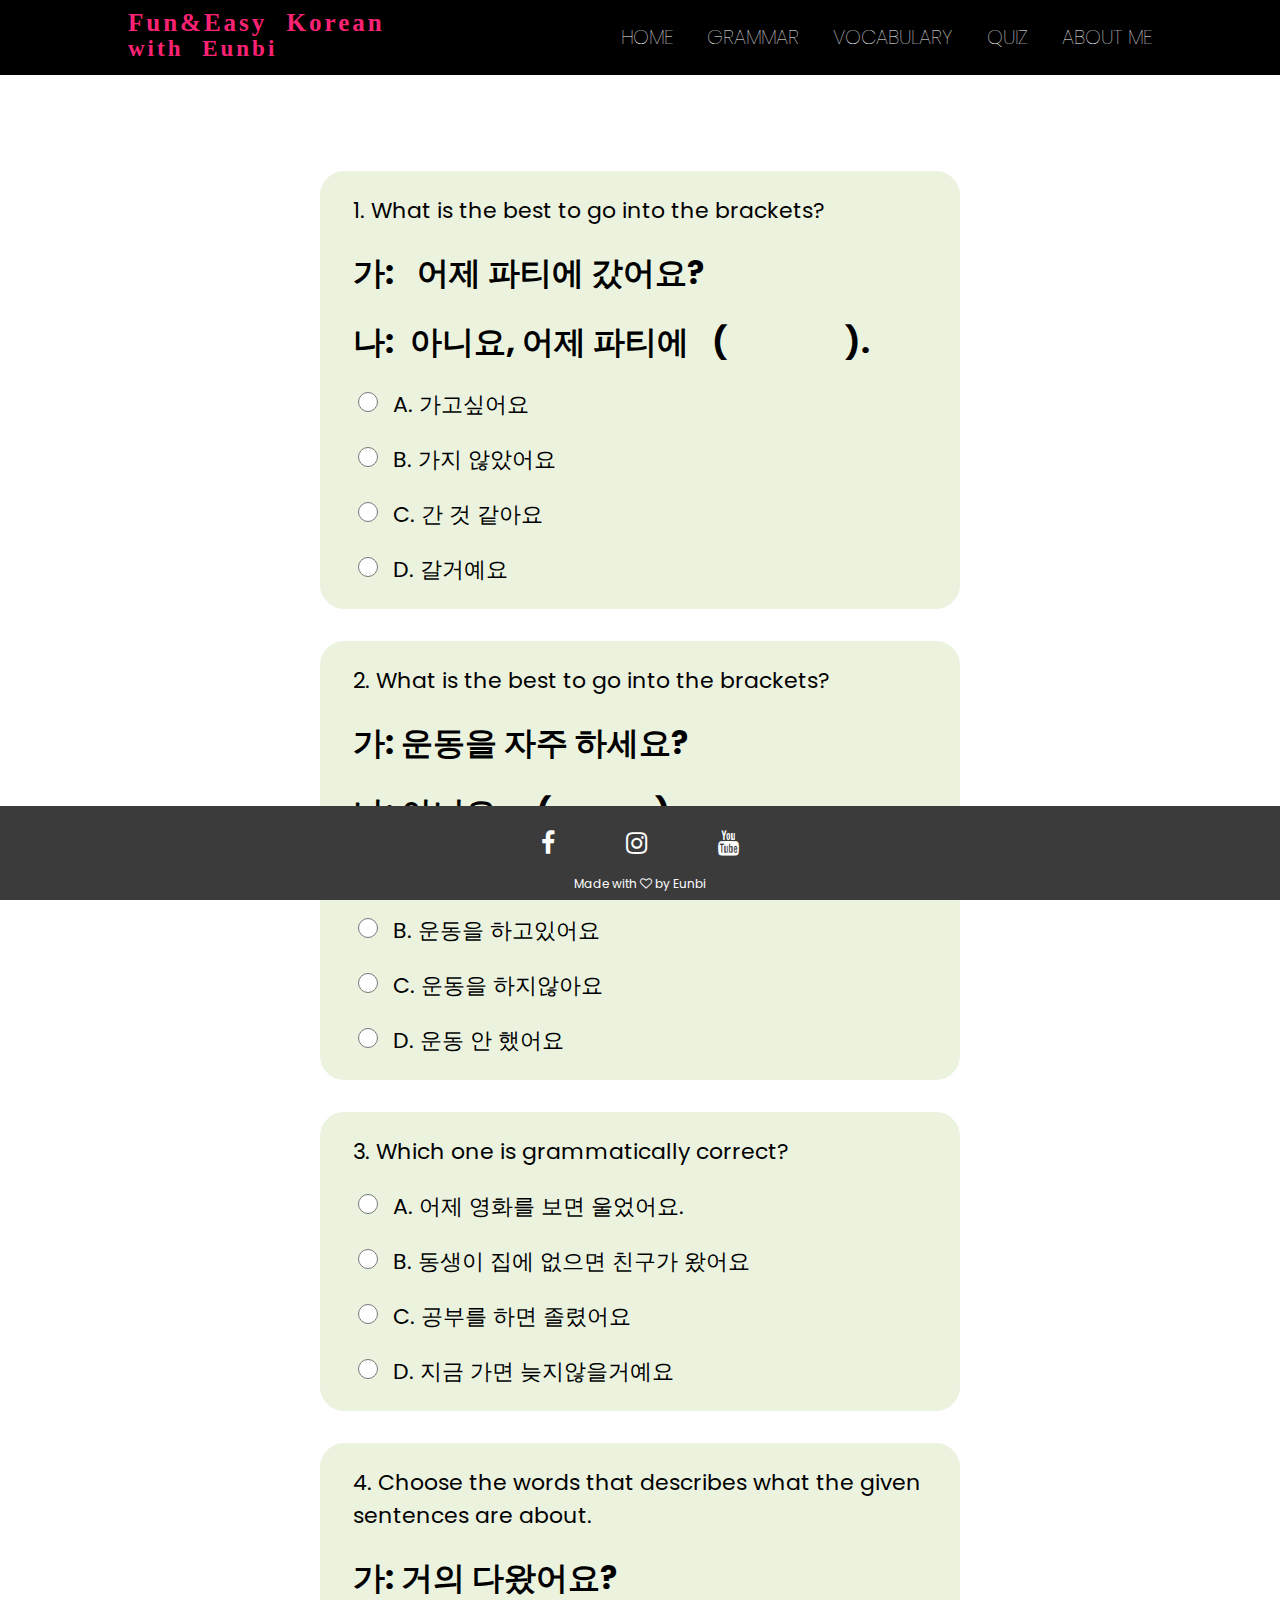
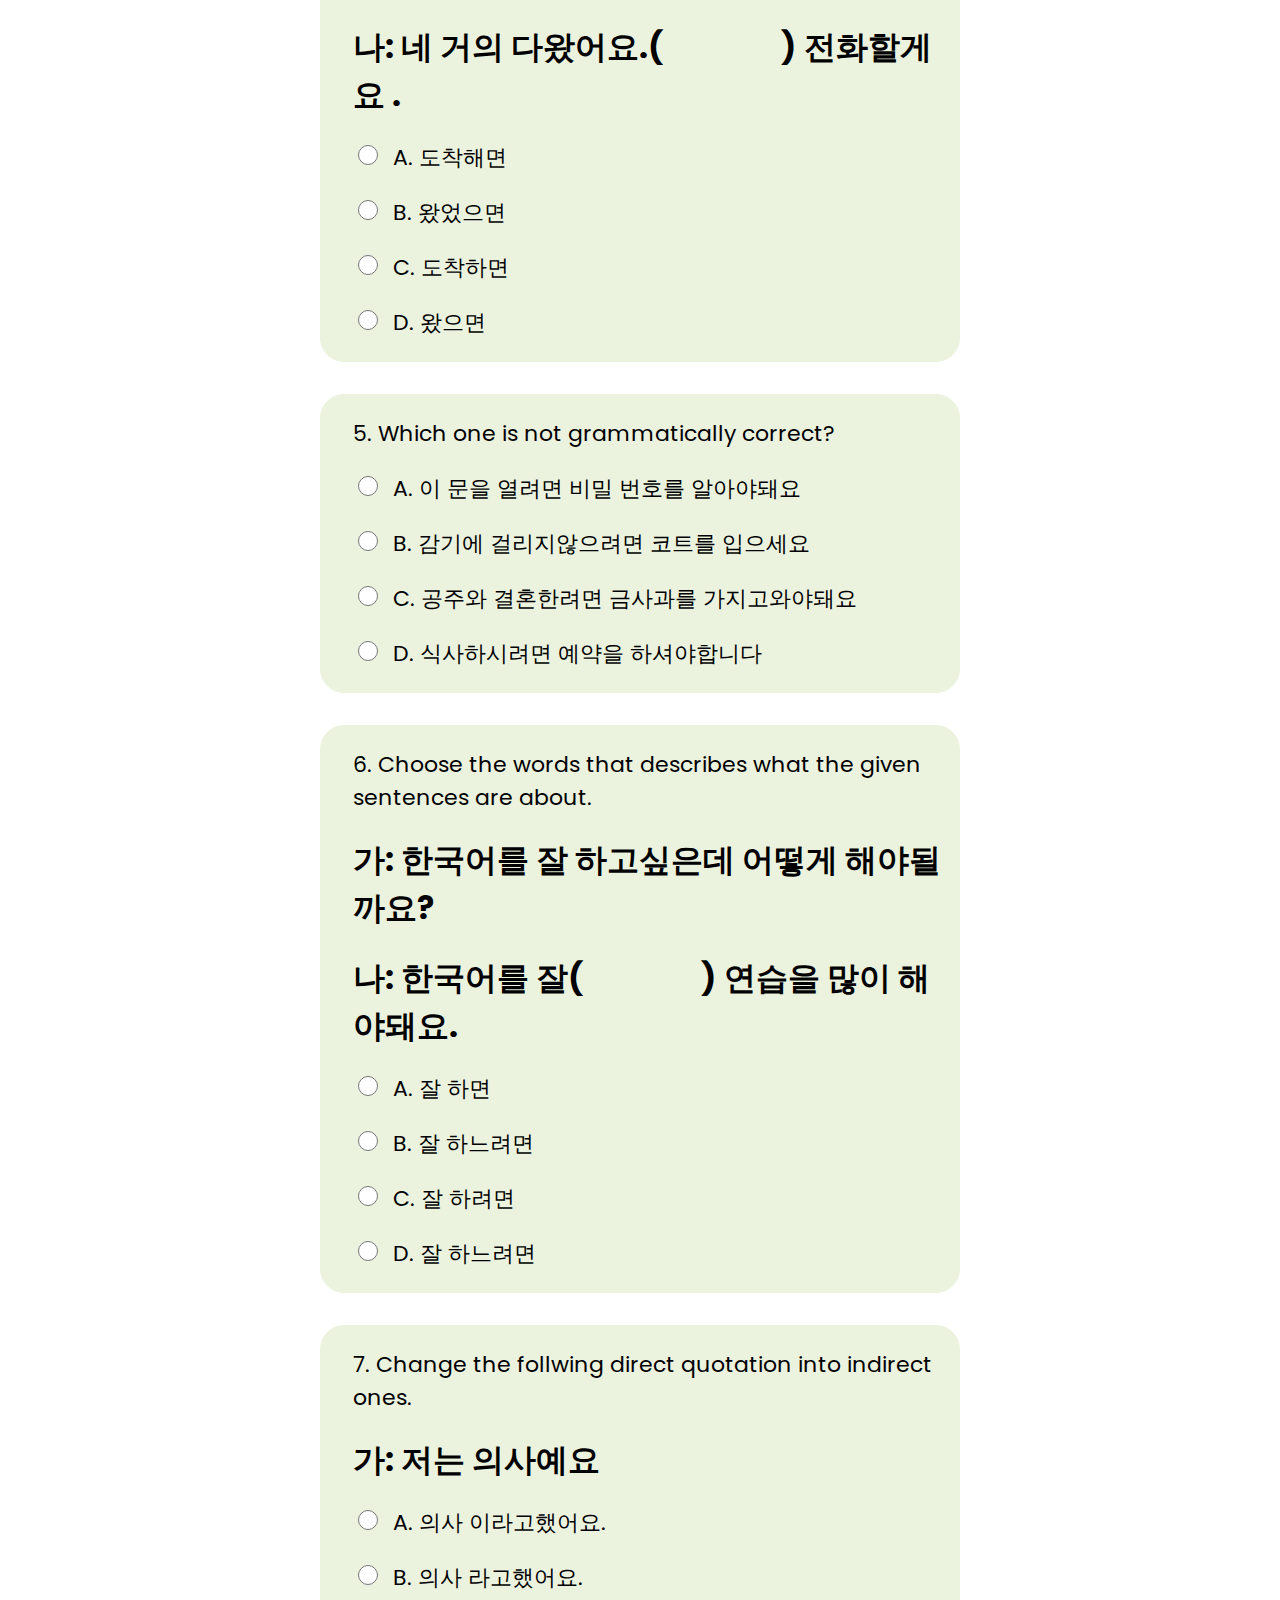
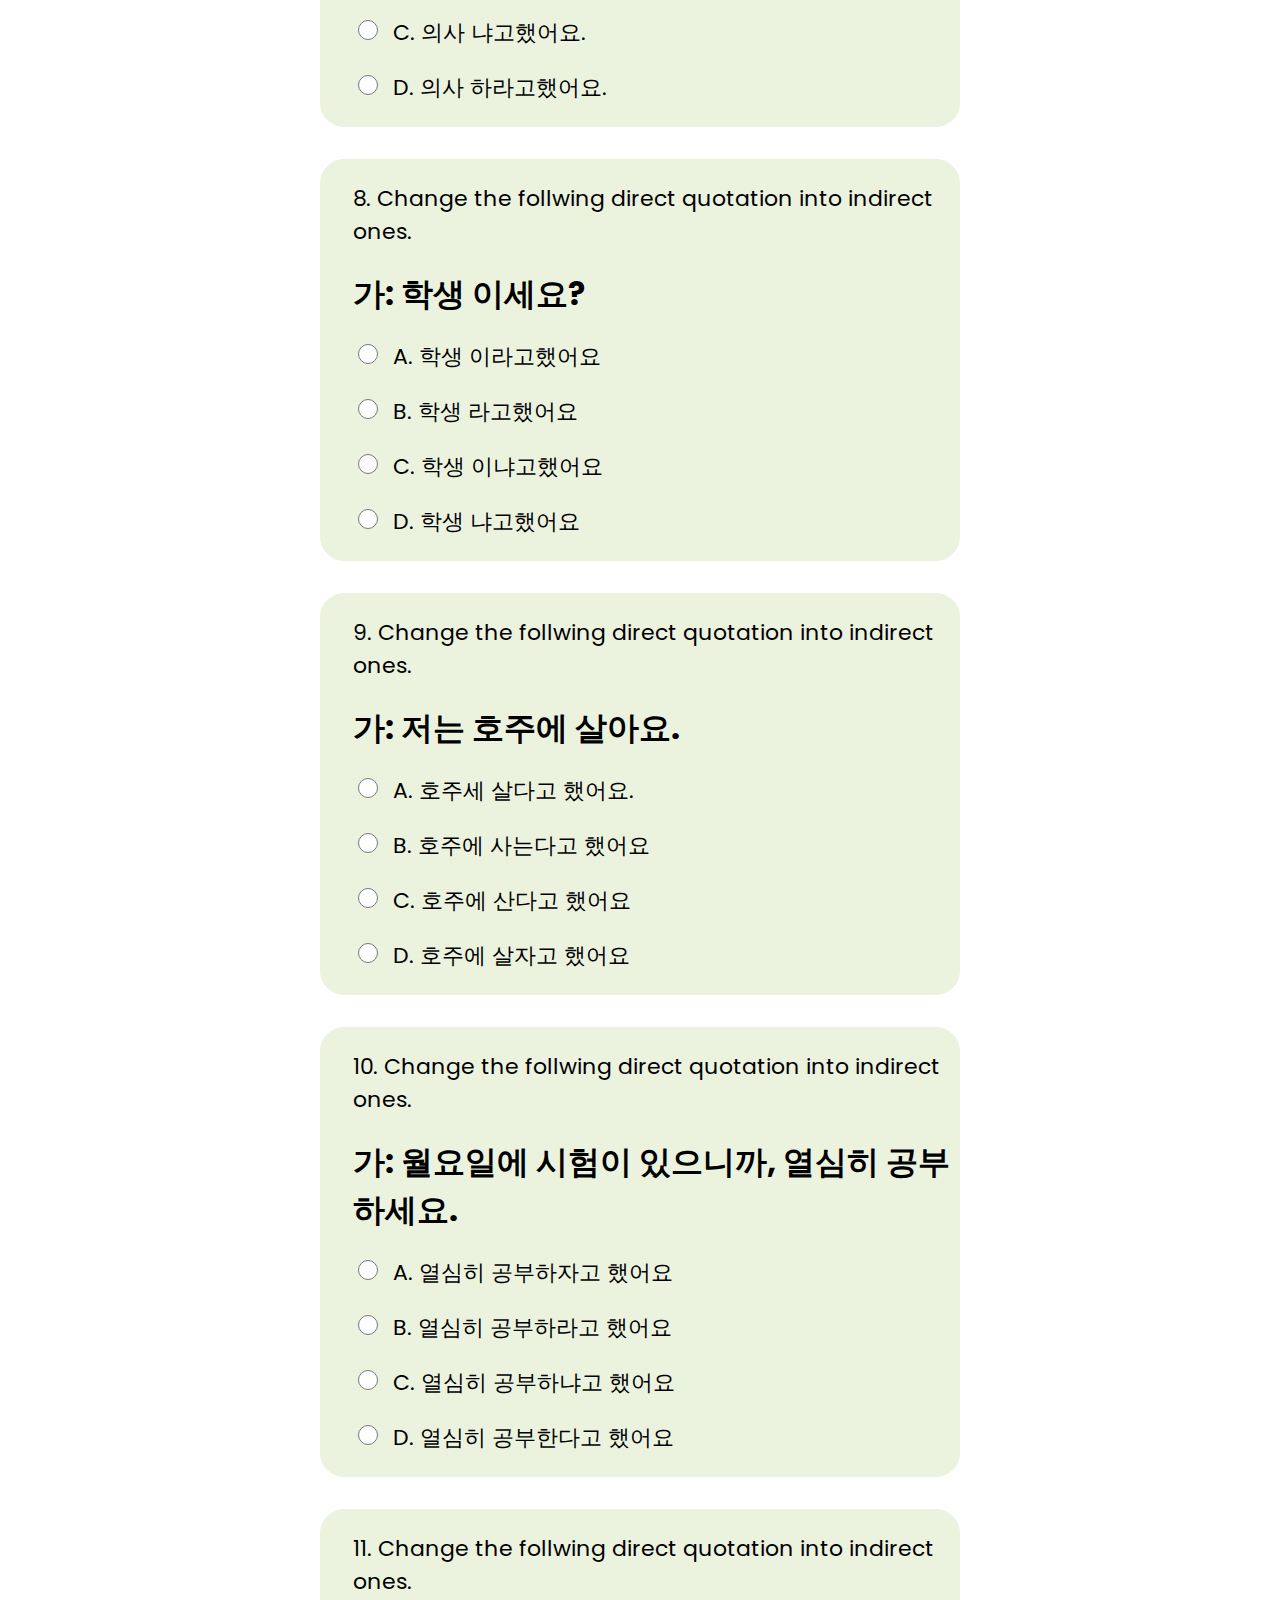
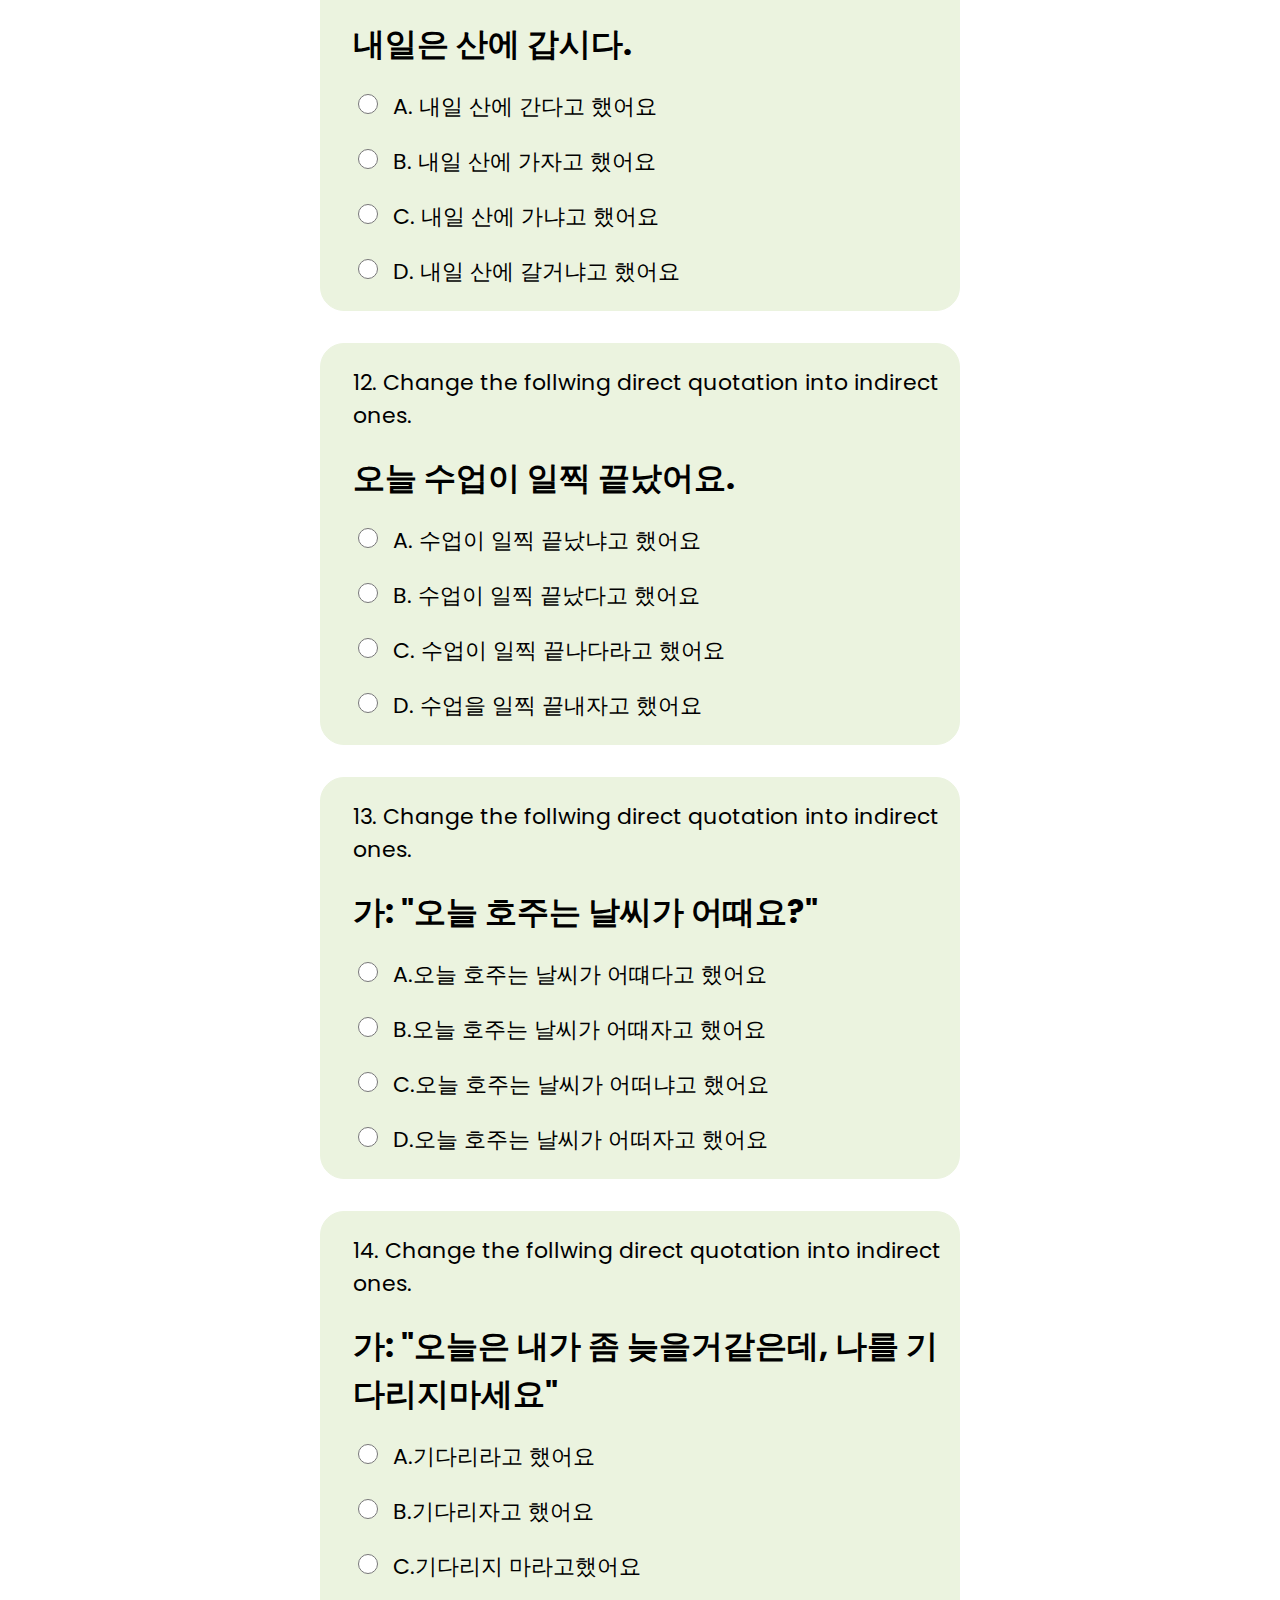
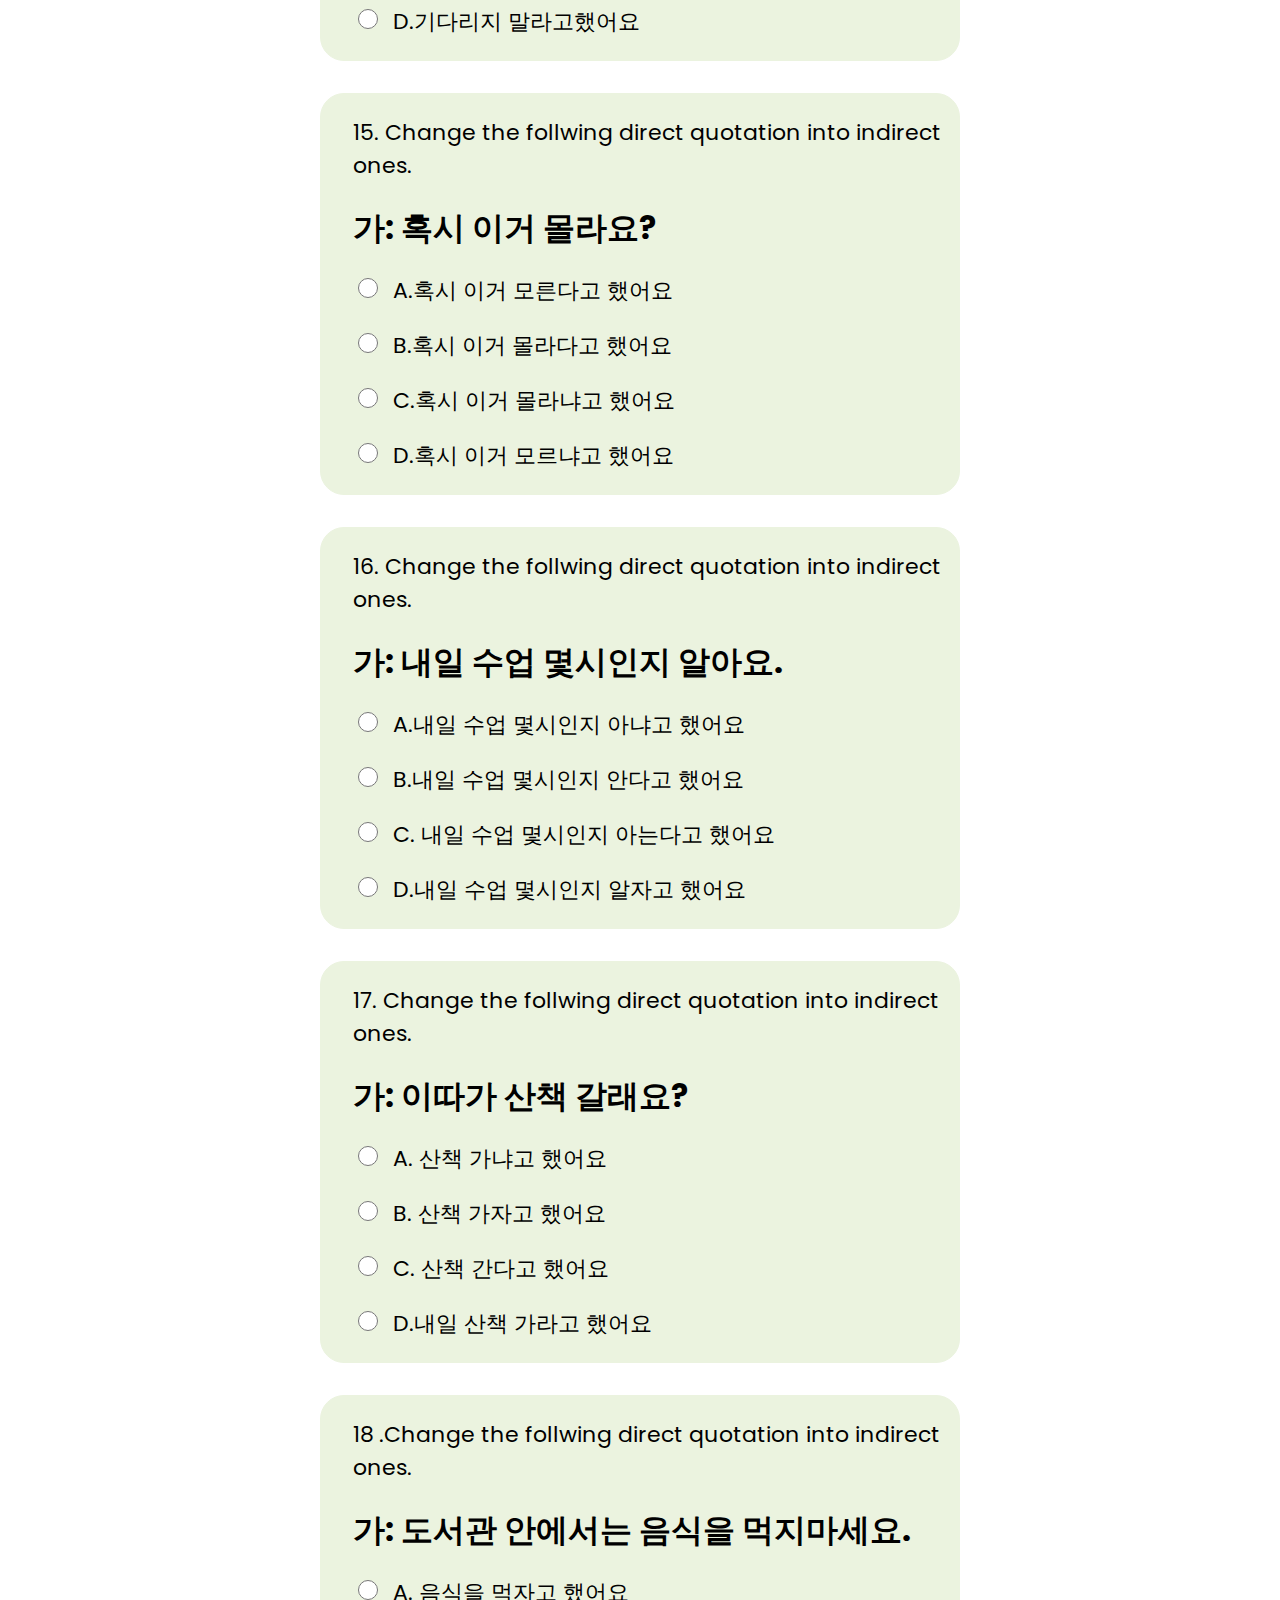
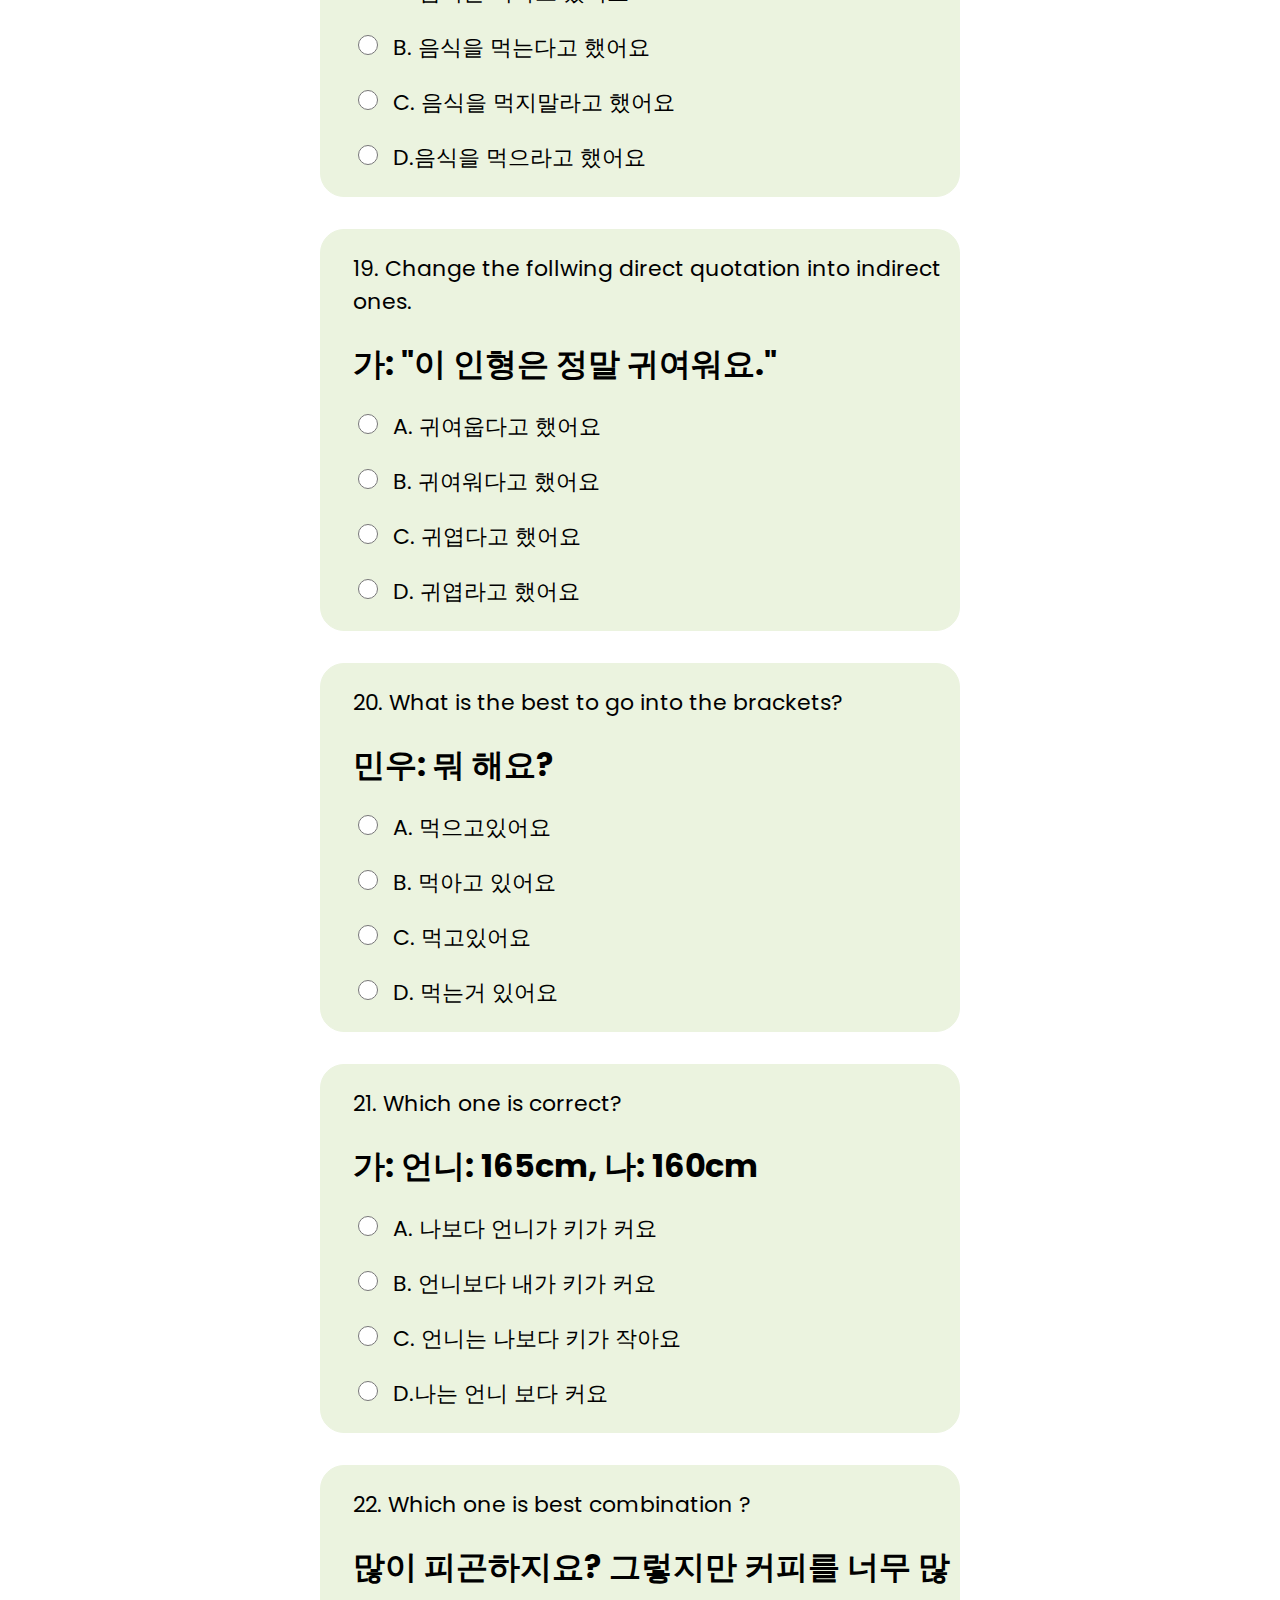
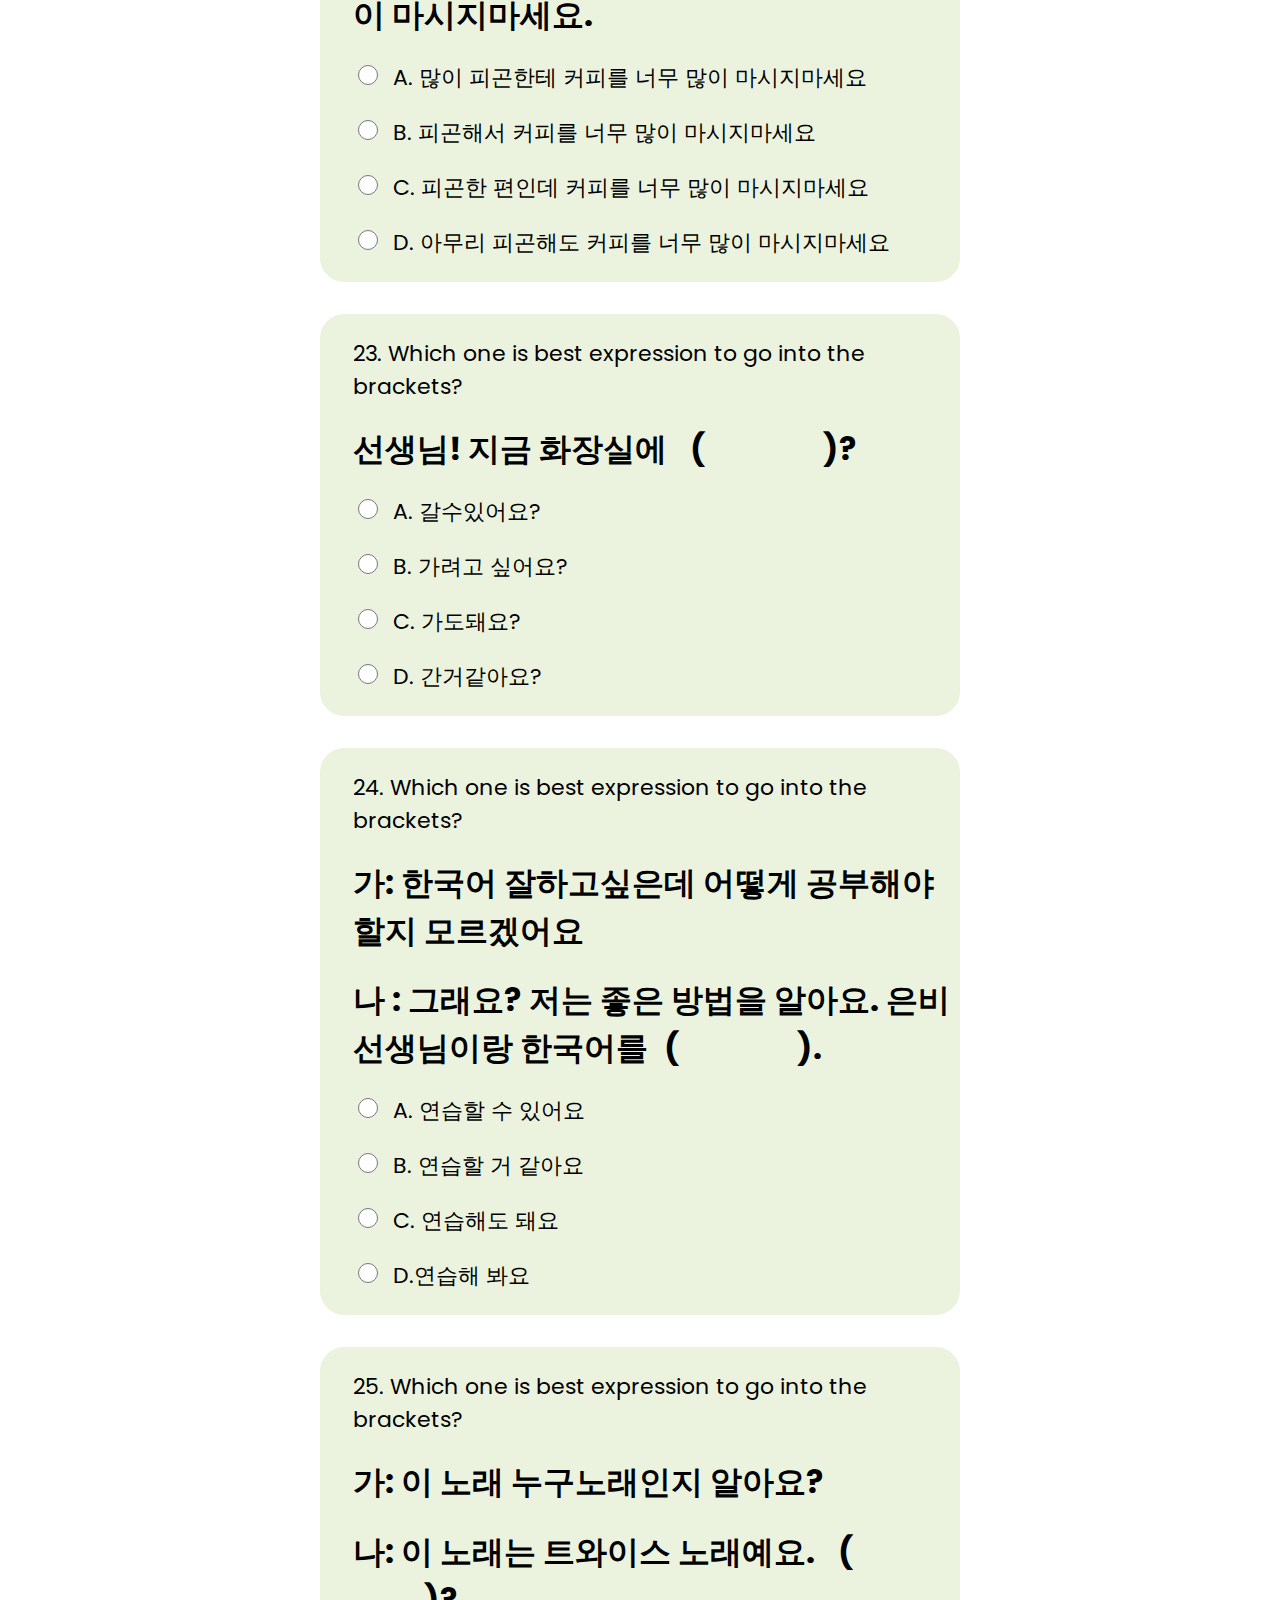
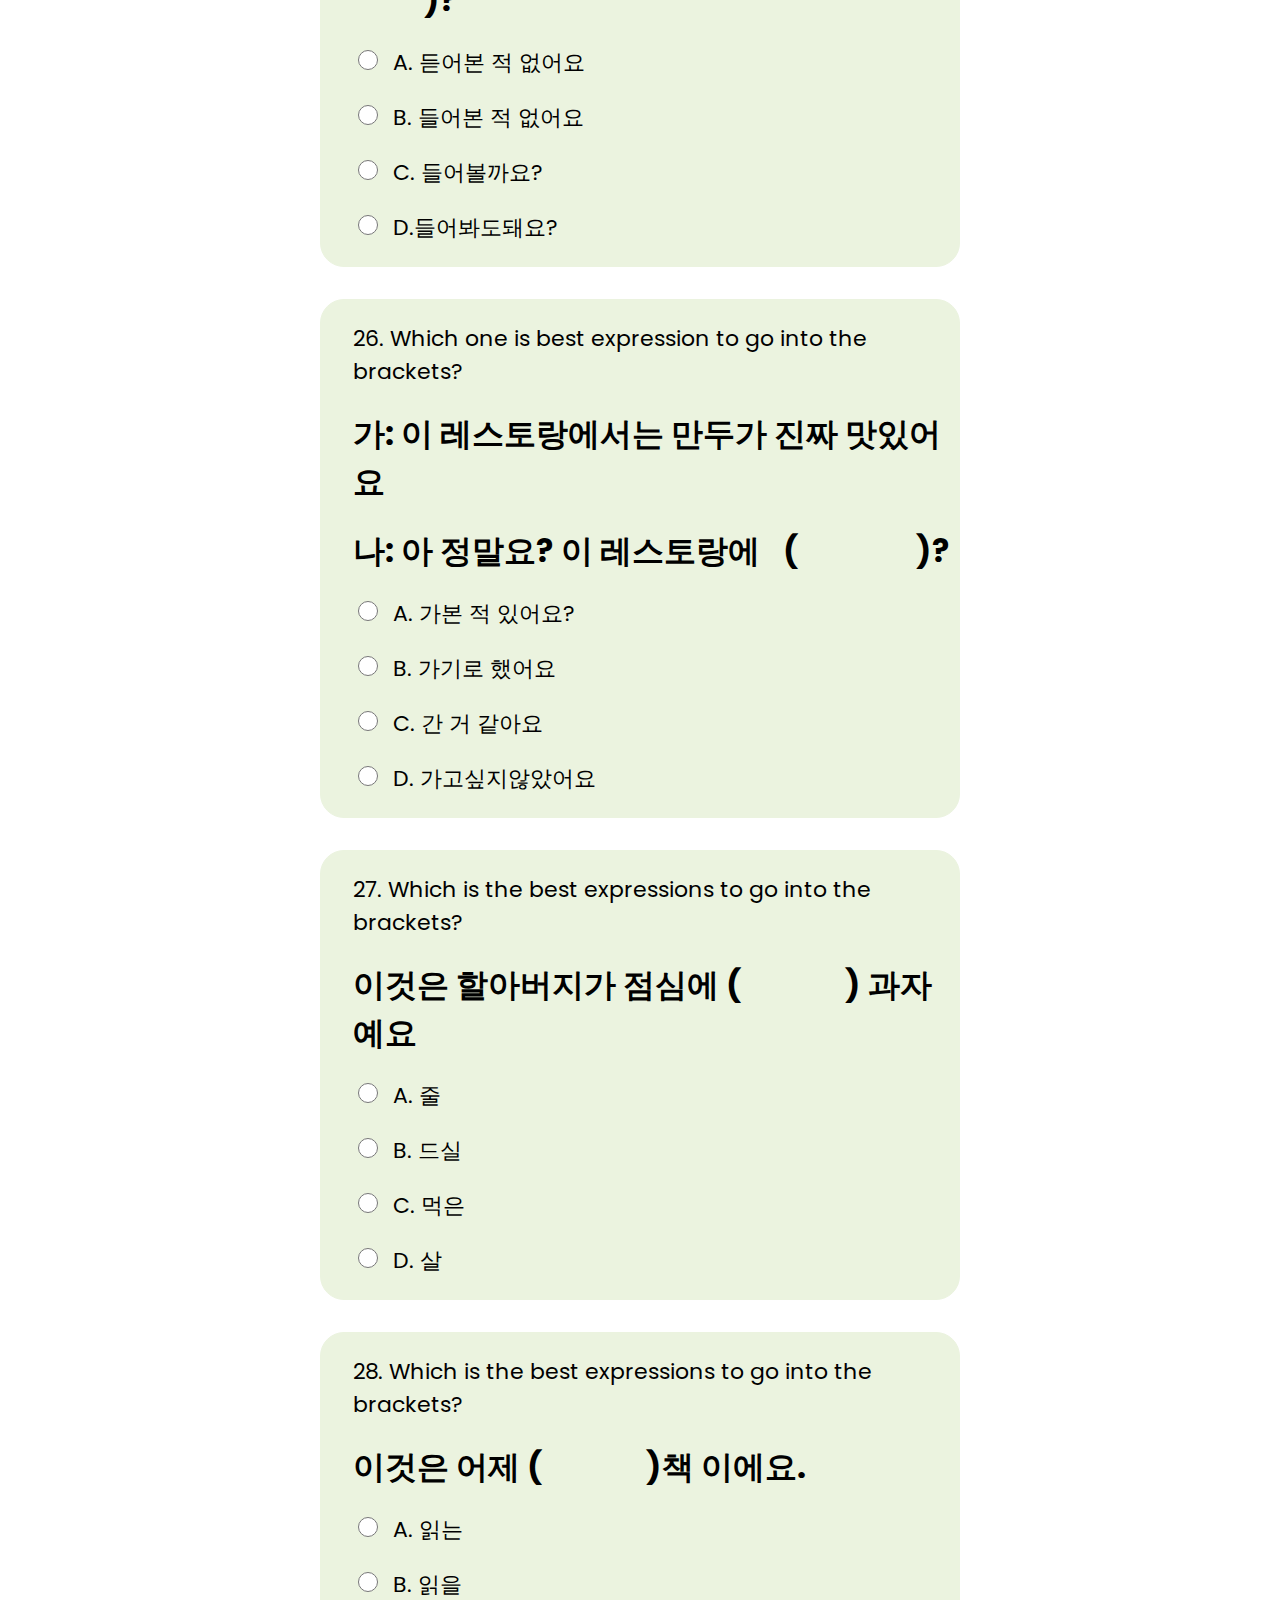
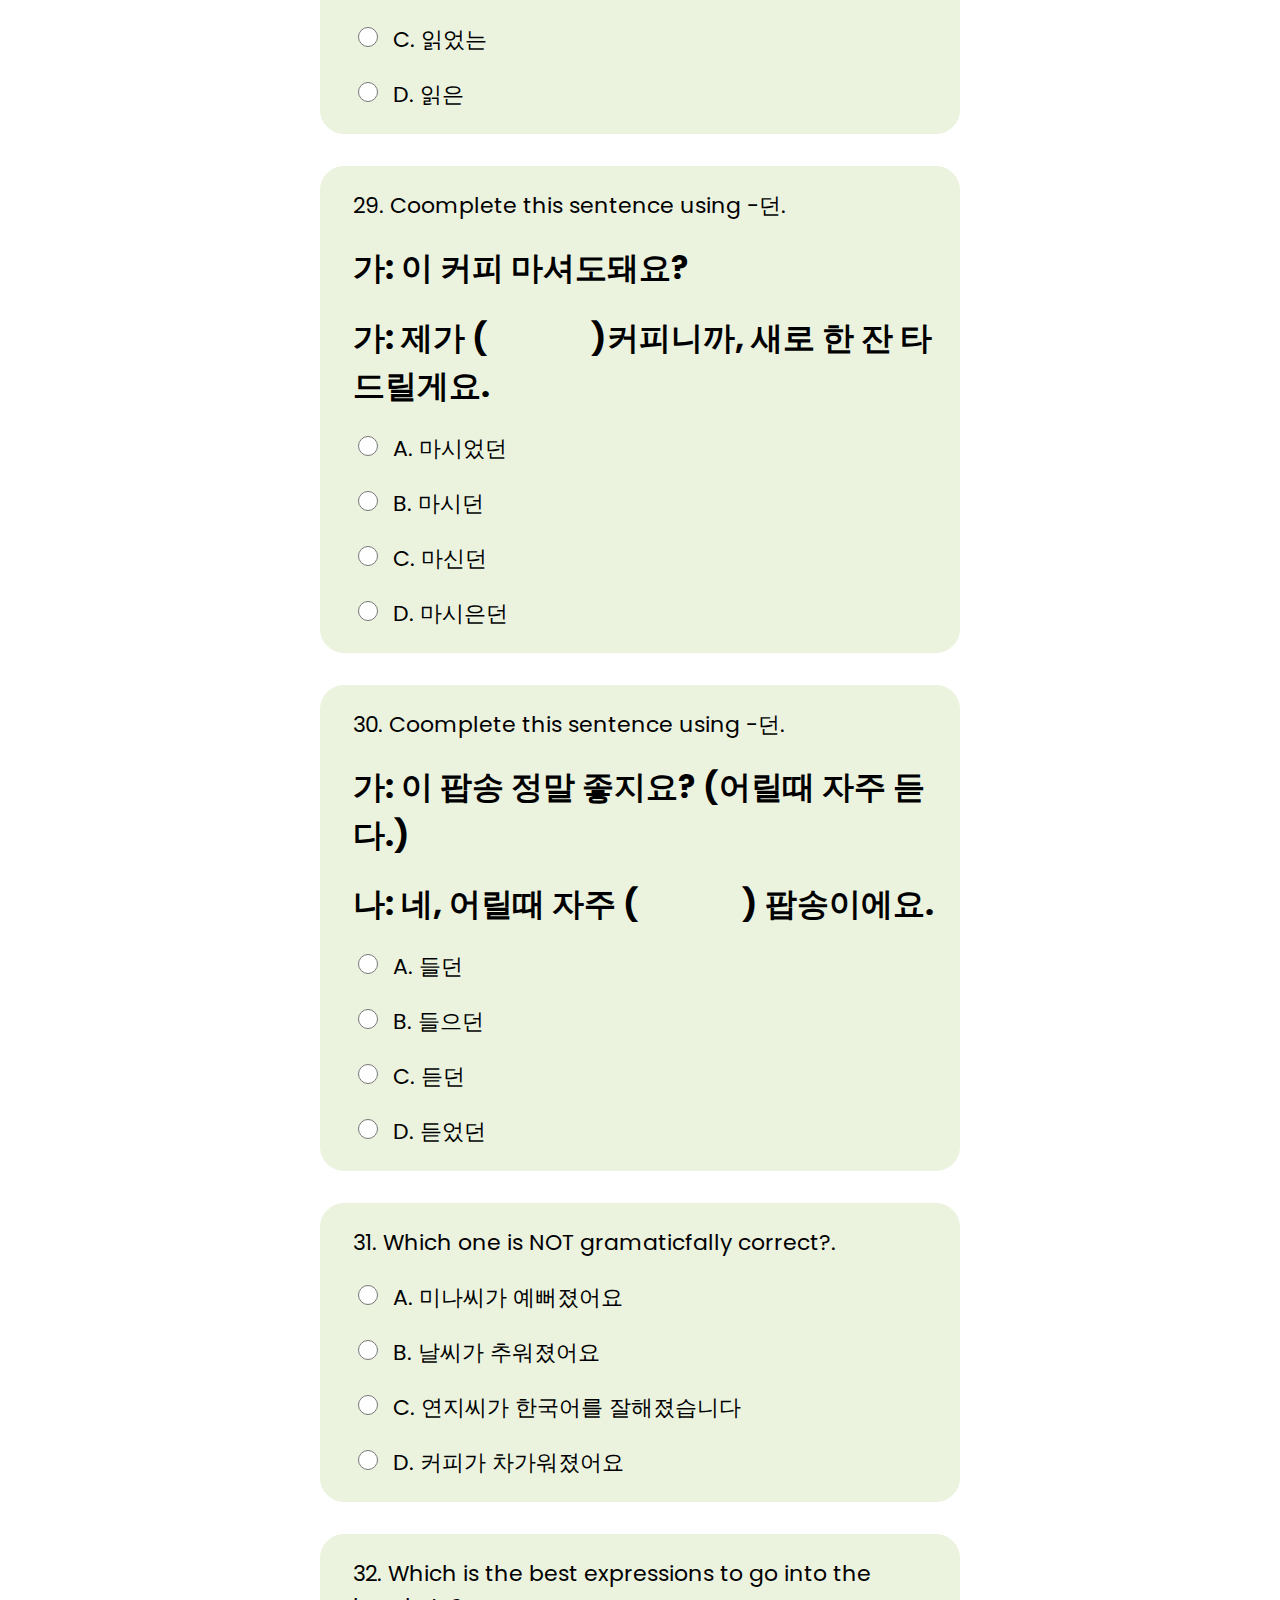
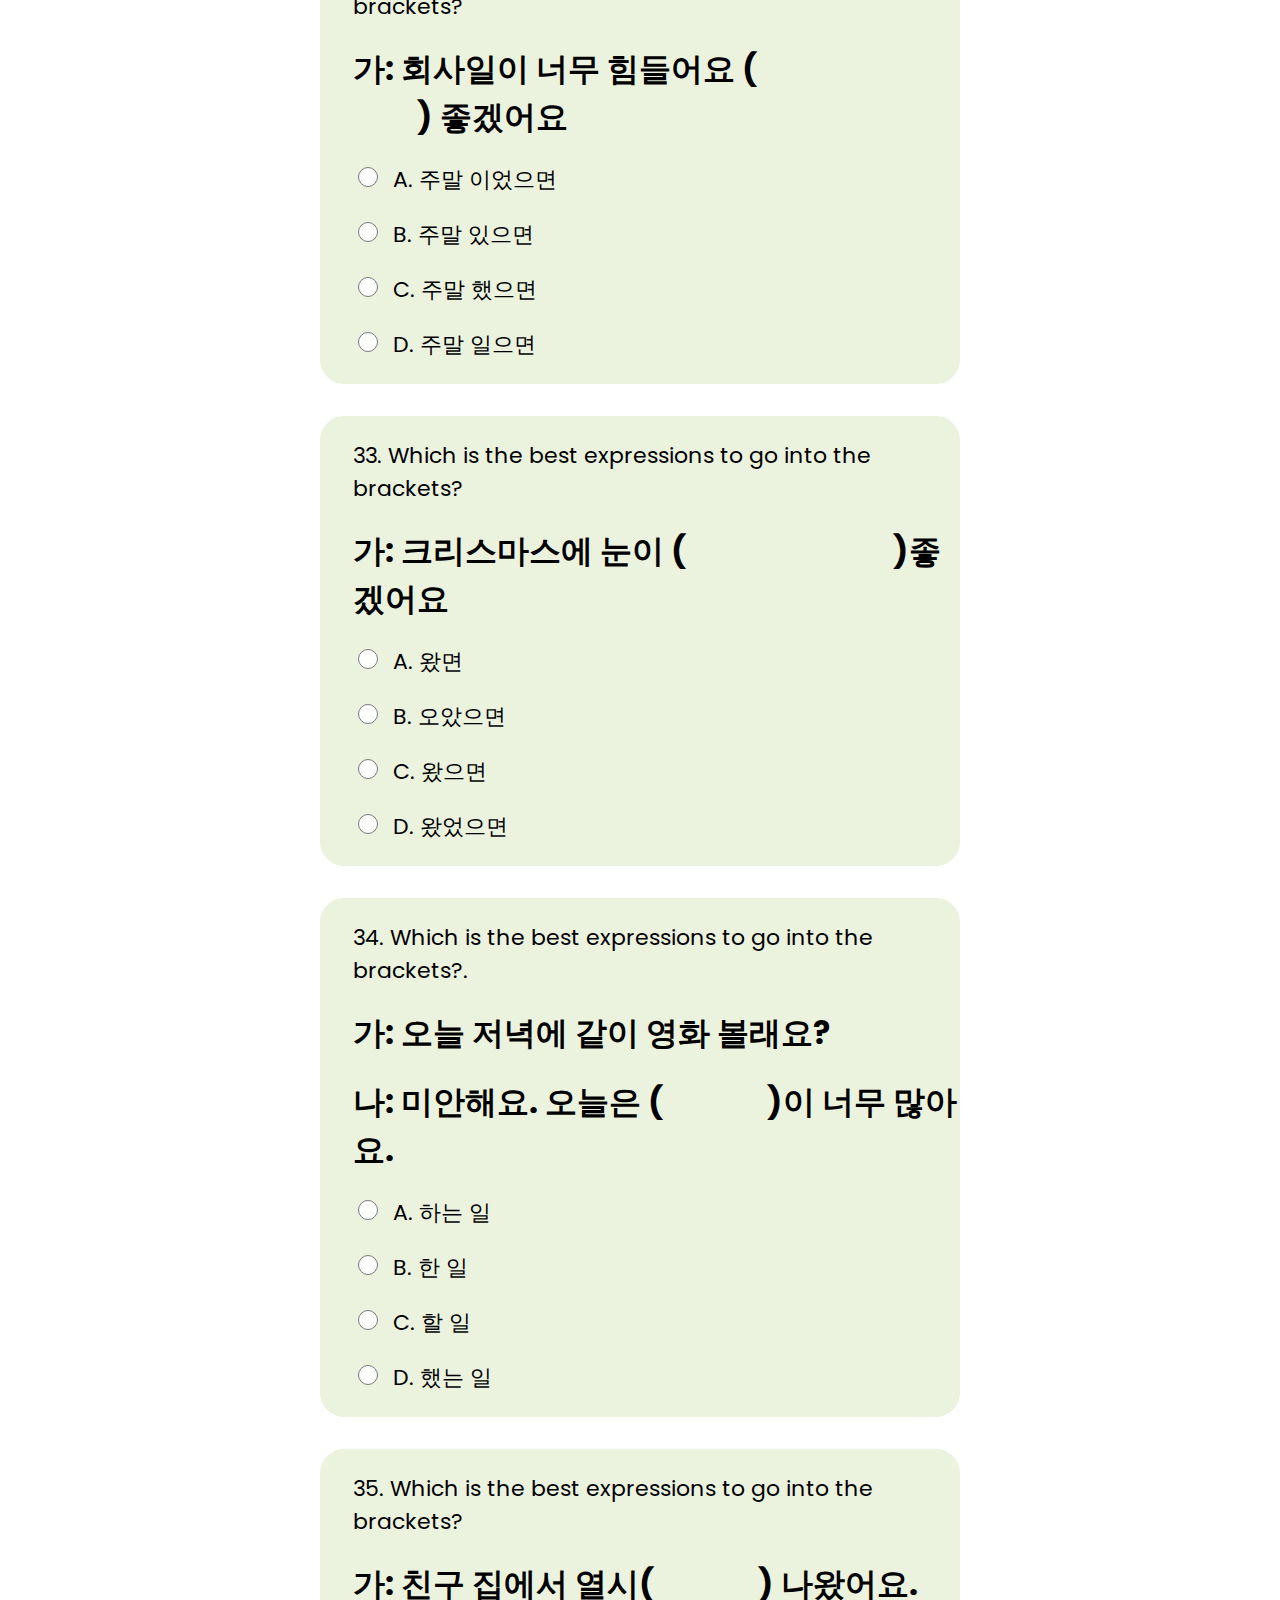
==== commit 114df98d: "last" ====
--- a/exam.html
+++ b/exam.html
@@ -228,7 +228,7 @@
             <div class="questions">
                 <p class="foot">22. Which one is best combination ?</p>
                 <h1>많이 피곤하지요? 그렇지만 커피를 너무 많이 마시지마세요.</h1>
-                <p class="foot"><input class="ques_items" type="radio"  name="question22" value="많이 피곤한테 커피를 너무 많이 마시지마세요">A. 많이 피곤한테 커피를 너무 많이 마시지마세요</p>
+                <p class="foot"><input class="ques_items" type="radio"  name="question22" value="많이 피곤한데 커피를 너무 많이 마시지마세요">A. 많이 피곤한테 커피를 너무 많이 마시지마세요</p>
                 <p class="foot"><input class="ques_items" type="radio"  name="question22" value="피곤해서 커피를 너무 많이 마시지마세요">B. 피곤해서 커피를 너무 많이 마시지마세요</p>
                 <p class="foot"><input class="ques_items" type="radio"  name="question22" value="피곤한 편인데 커피를 너무 많이 마시지마세">C. 피곤한 편인데 커피를 너무 많이 마시지마세요</p>
                 <p class="foot"><input class="ques_items" type="radio"  name="question22" value="아무리 피곤해도 커피를 너무 많이 마시지마세요">D. 아무리 피곤해도 커피를 너무 많이 마시지마세요 </p>
@@ -348,7 +348,7 @@
                 <p class="foot"><input class="ques_items" type="radio"  name="question34" value="했는 일">D. 했는 일</p>
                 
             </div>
-35
+
             <div class="questions">
                 <p class="foot">35. Which is the best expressions to go into the brackets?</p>
                 <h1>가: 친구 집에서 열시(&emsp; &emsp;&emsp;) 나왔어요.</h1>
@@ -523,7 +523,7 @@
              </div>
 
              <div class="questions">
-                <p class="foot">>54. Which one can go into the brackets?</p>
+                <p class="foot">54. Which one can go into the brackets?</p>
                 <h1>가: 한국사람들은 녹차보다 커피를 많이 마시는(&emsp; &emsp;&emsp;) 했어요? </h1>
             
                 <p class="foot"><input class="ques_items" type="radio"  name="question54" value="다고">A. 다고 </p>
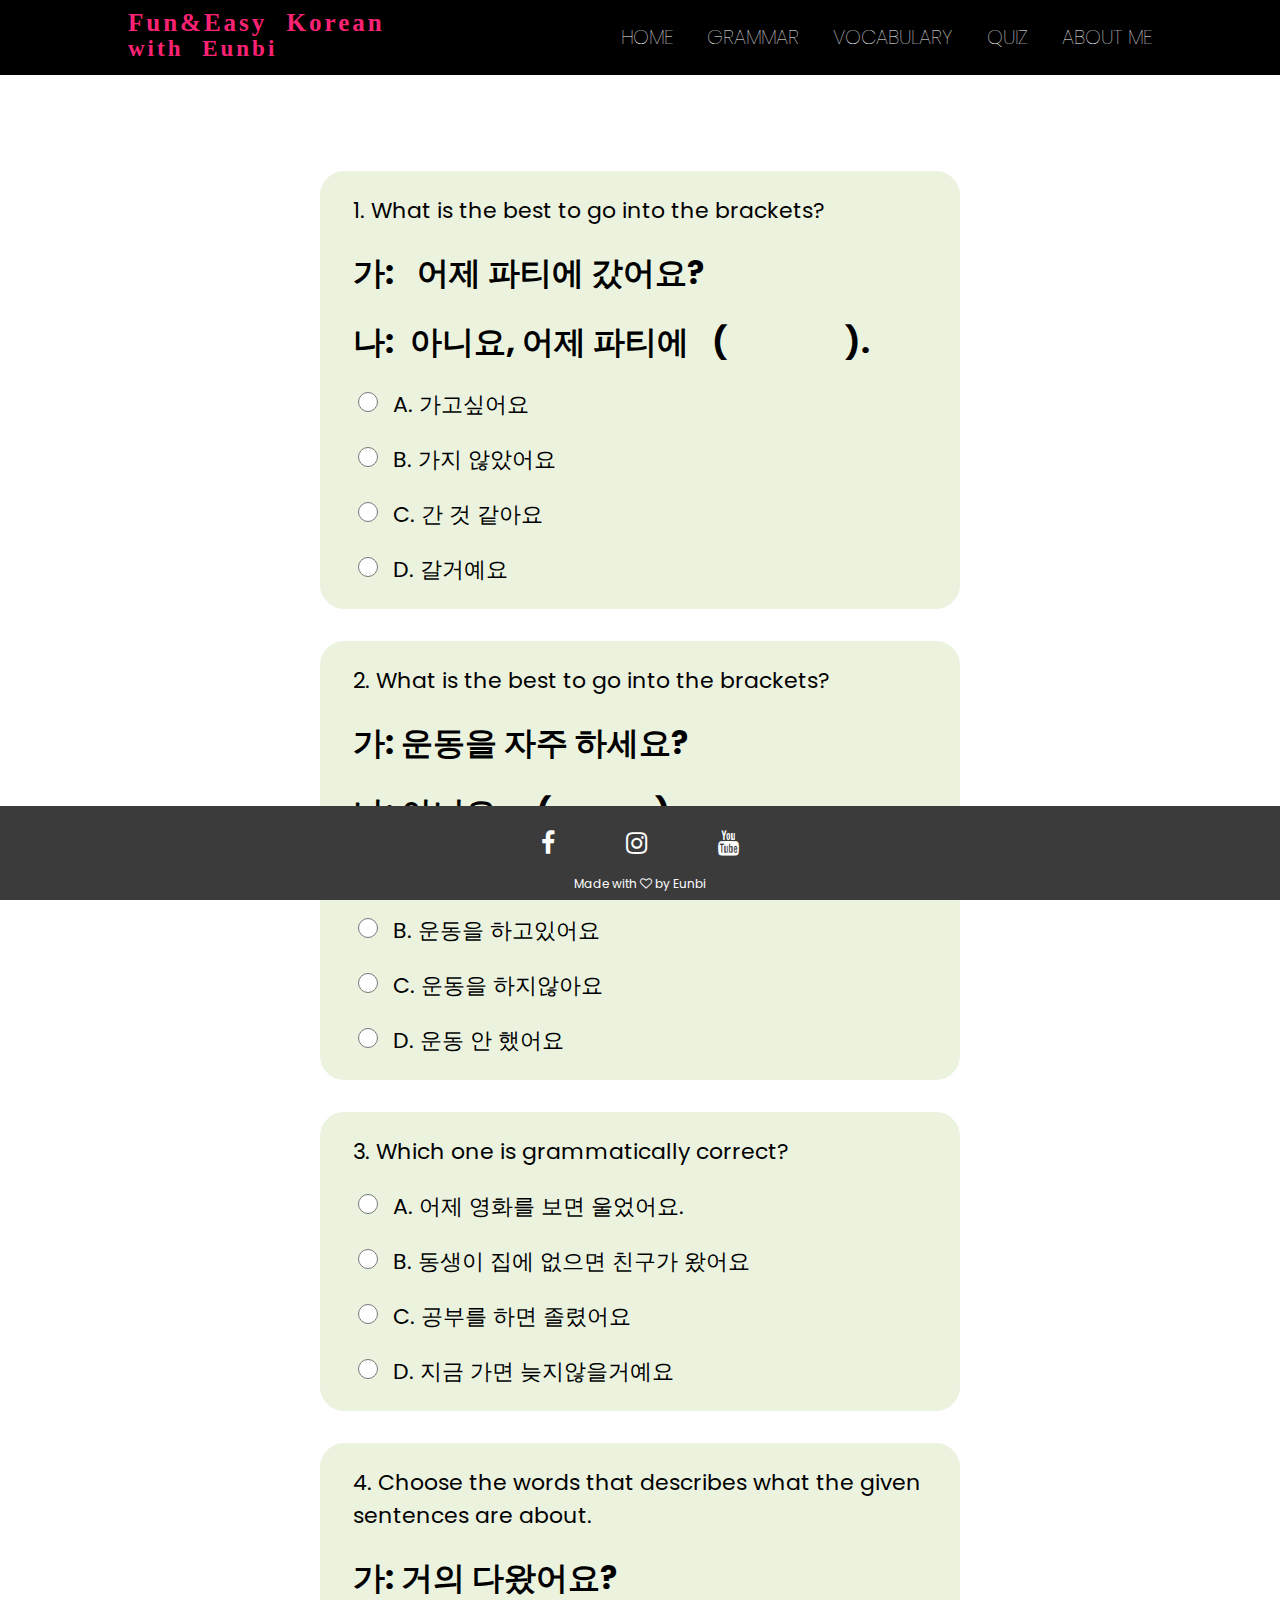
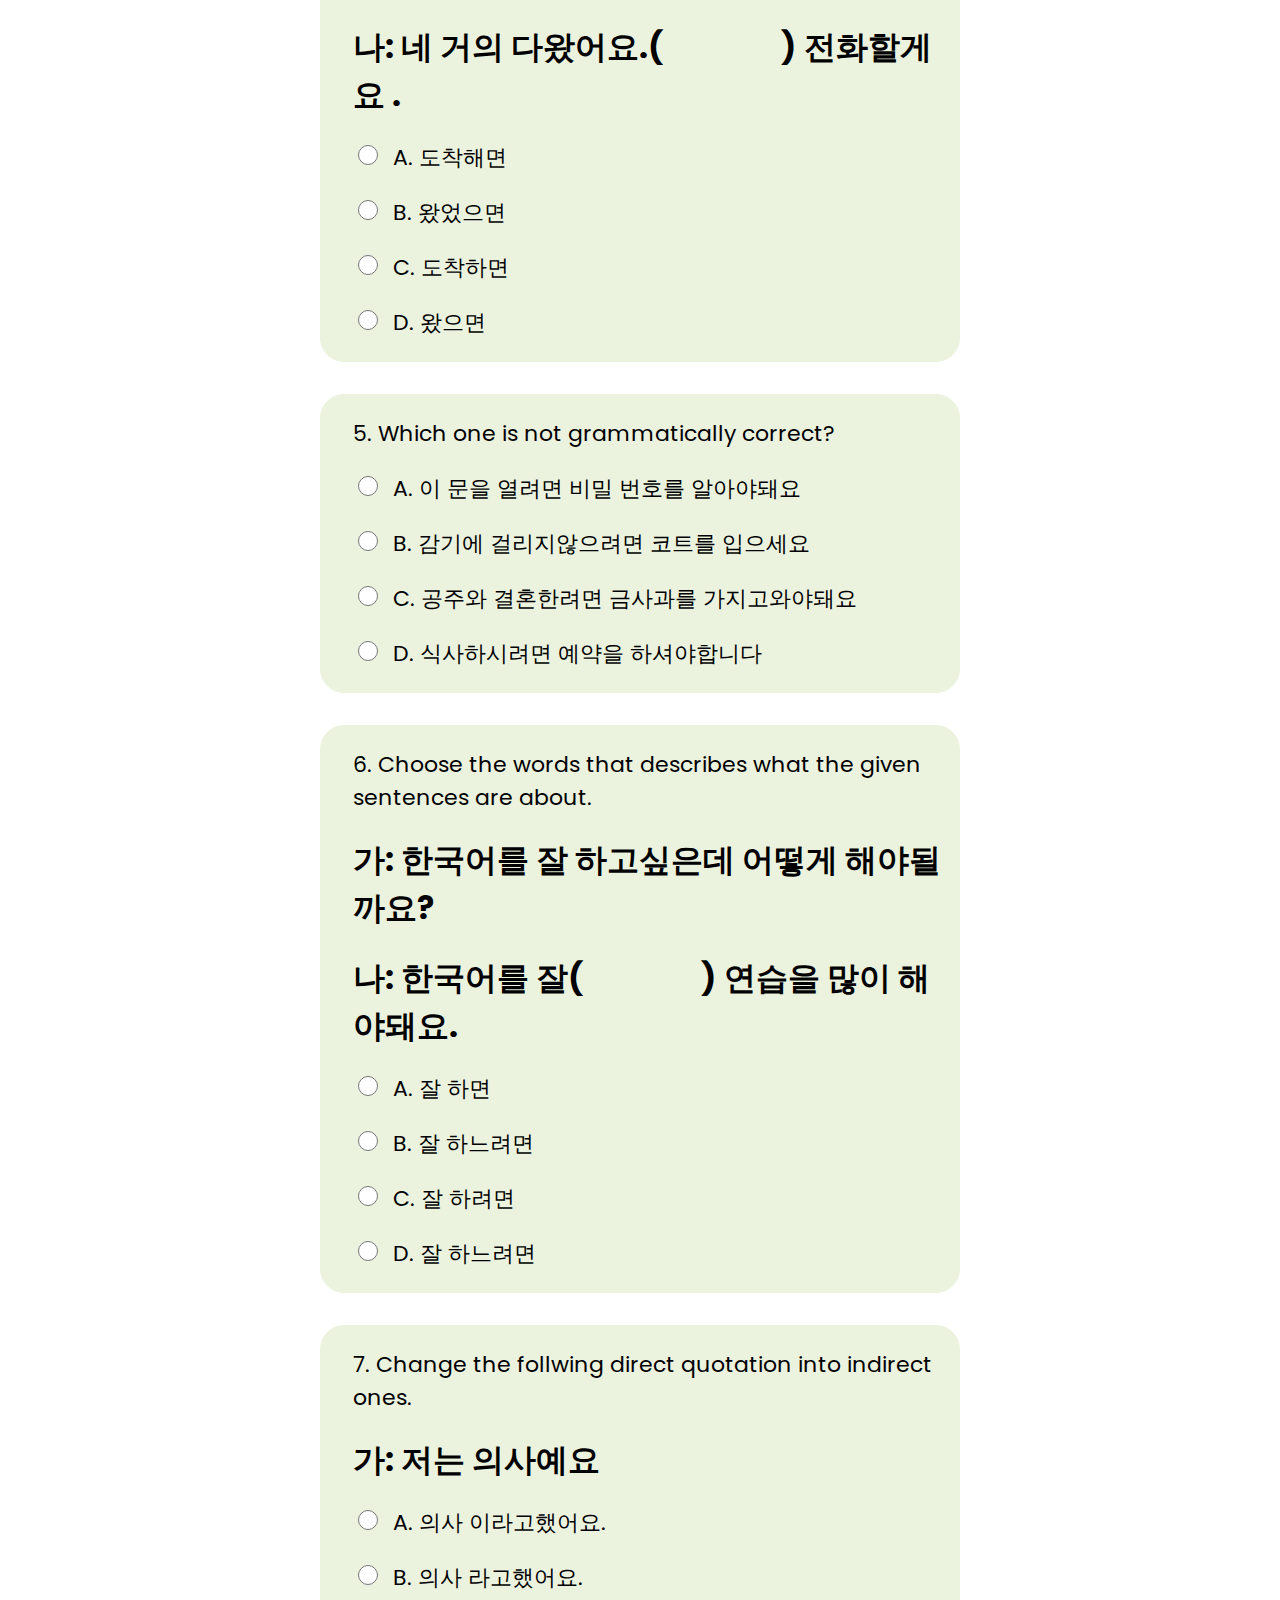
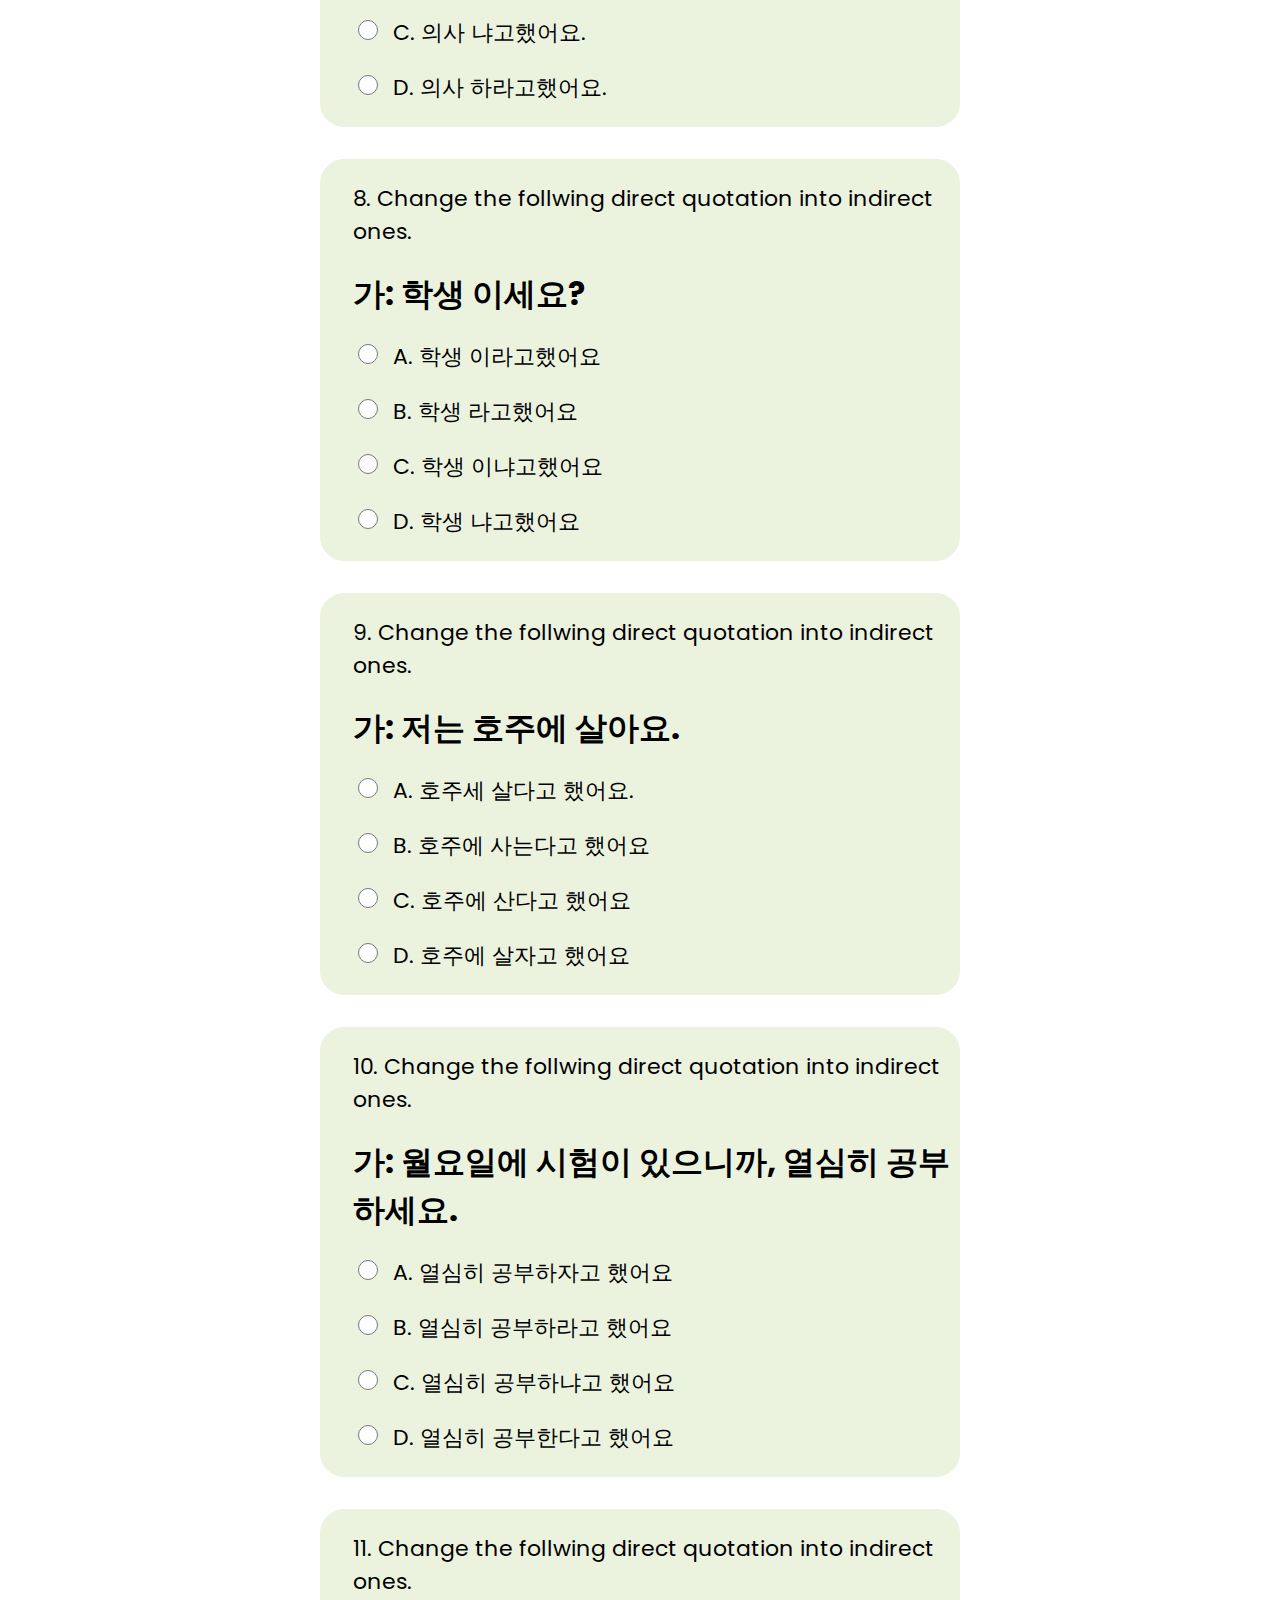
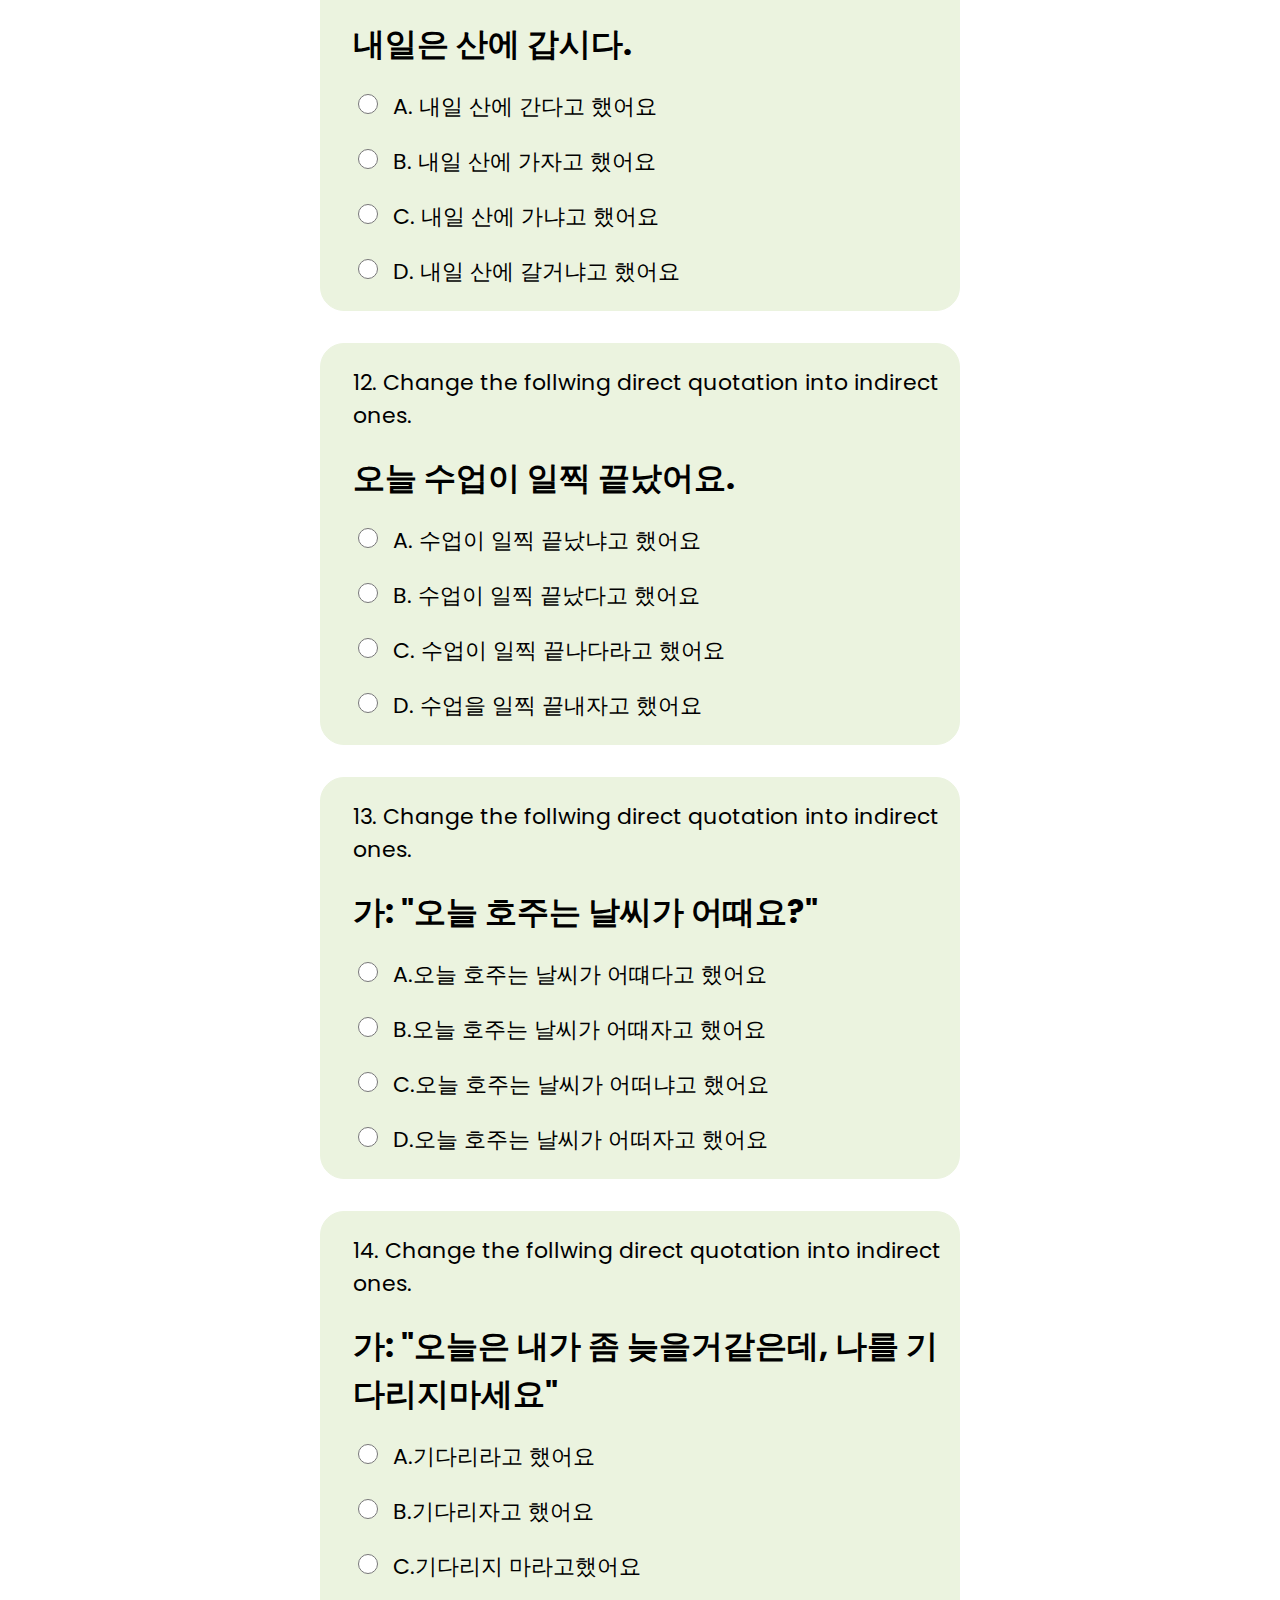
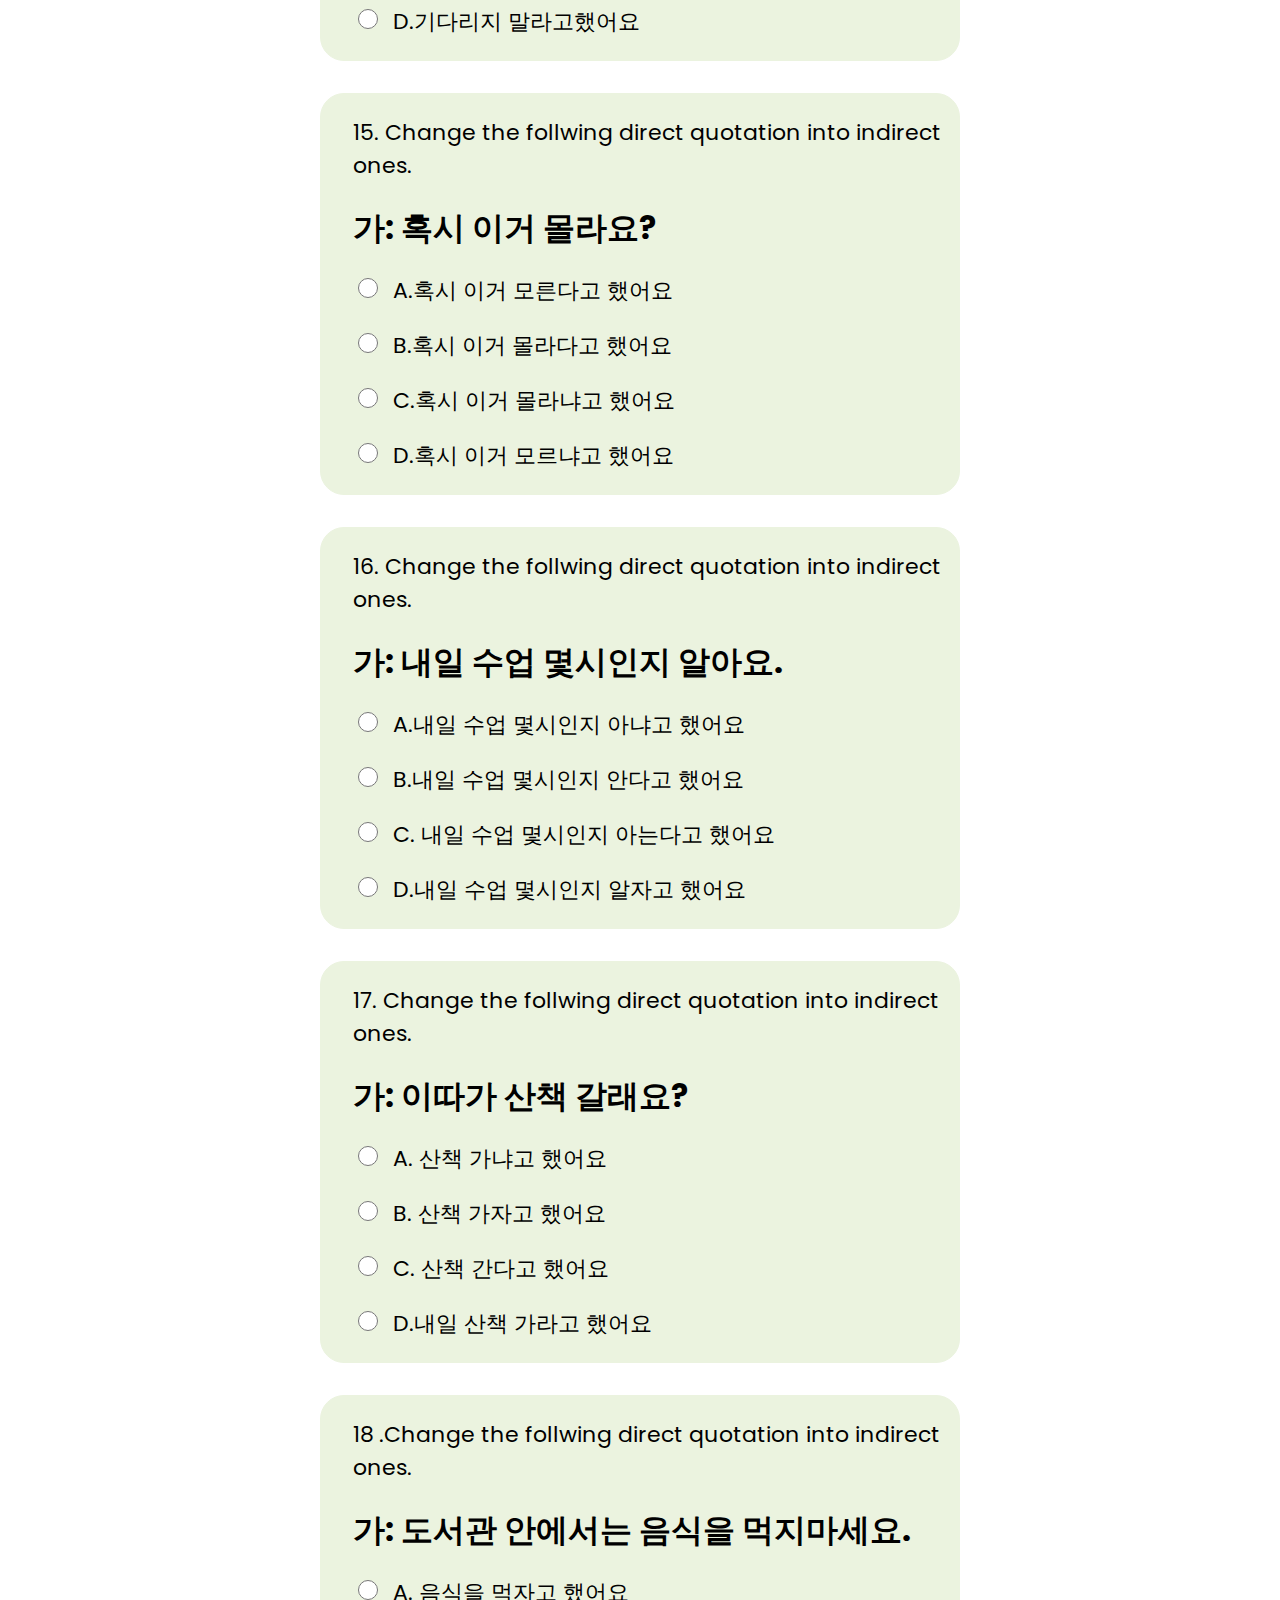
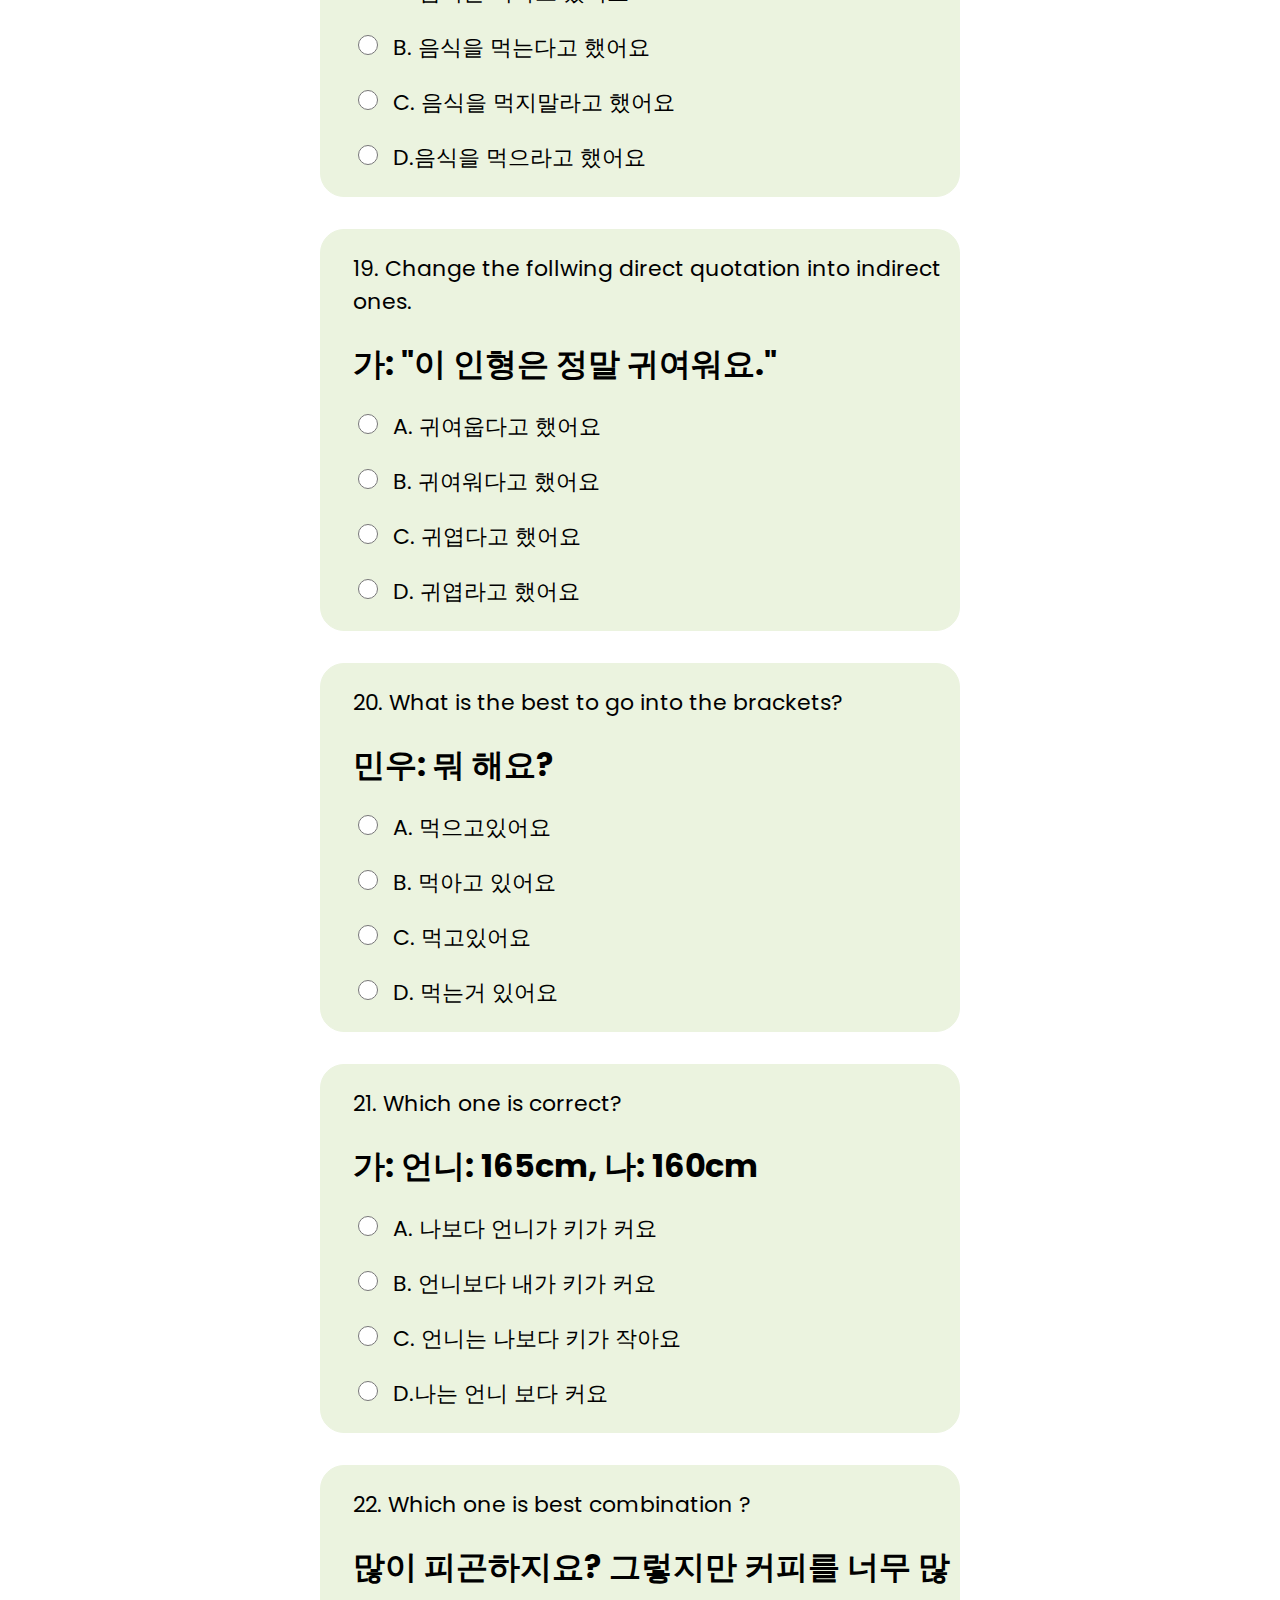
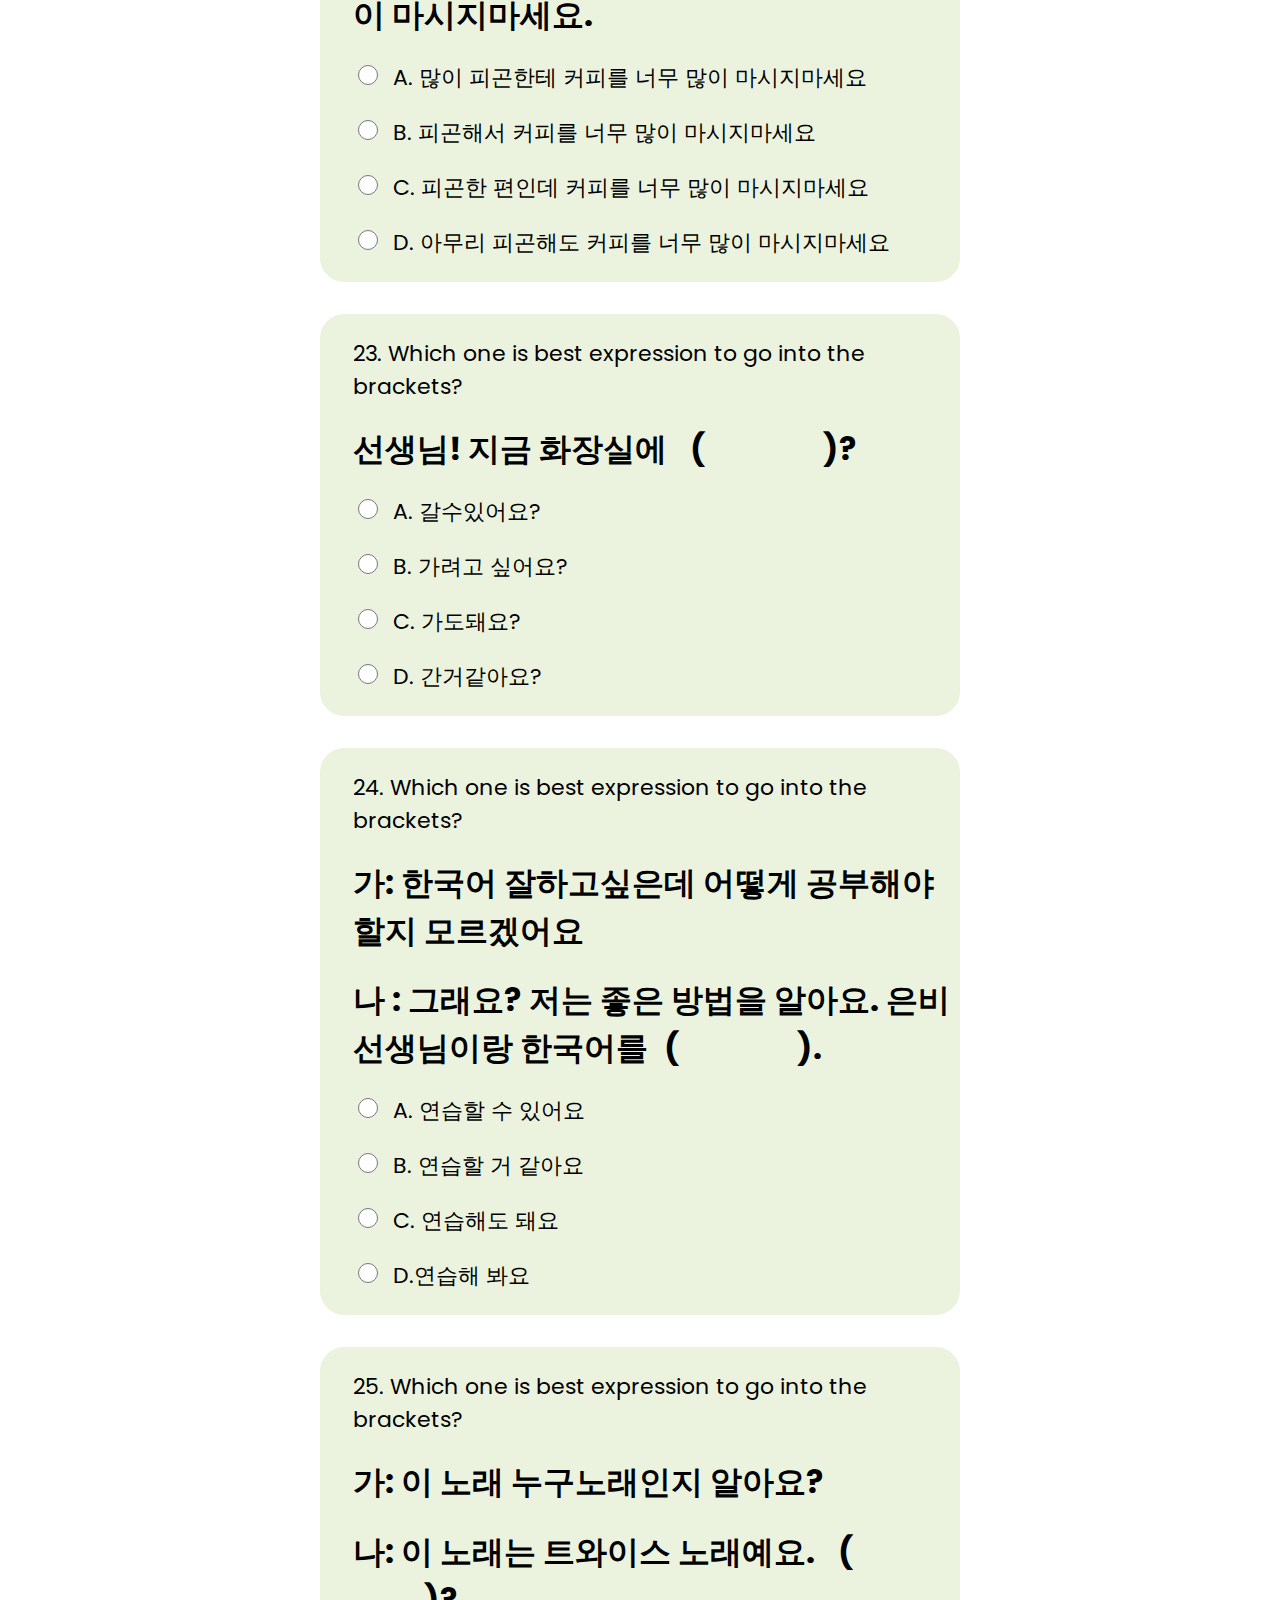
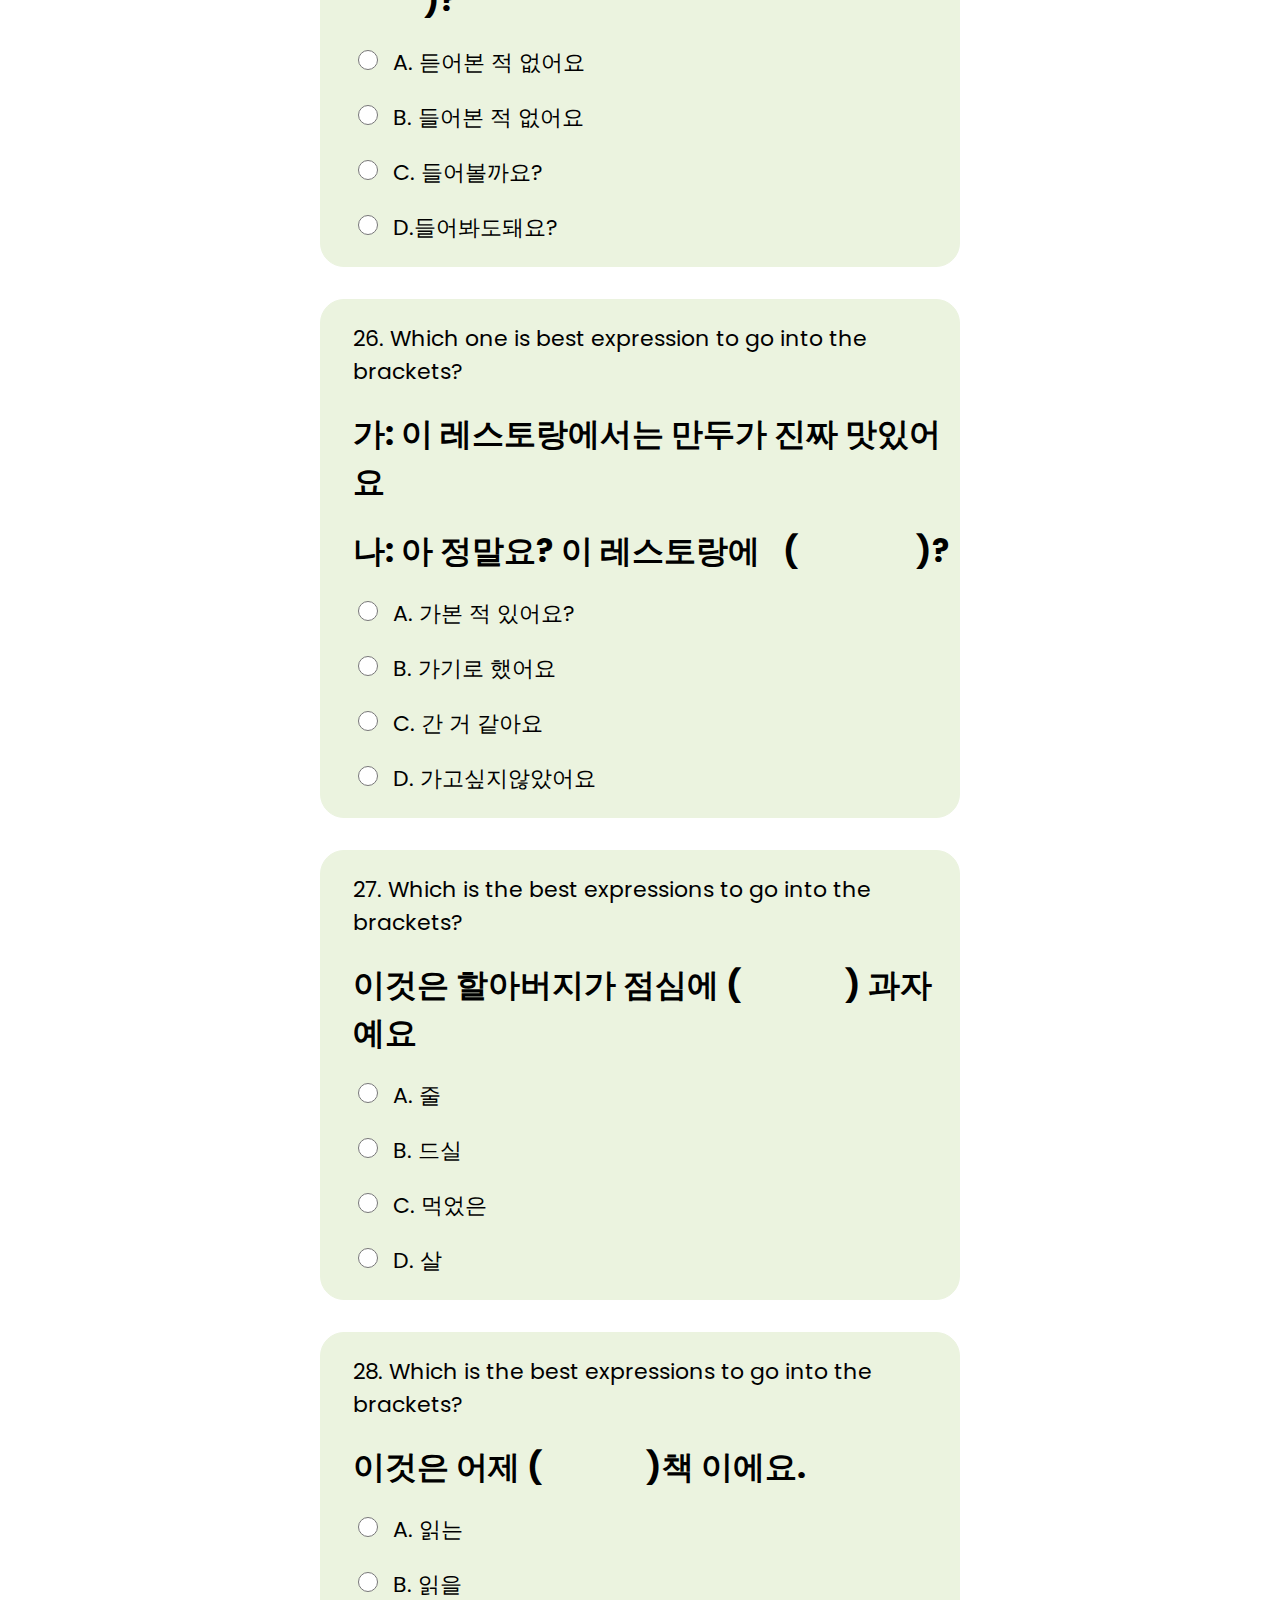
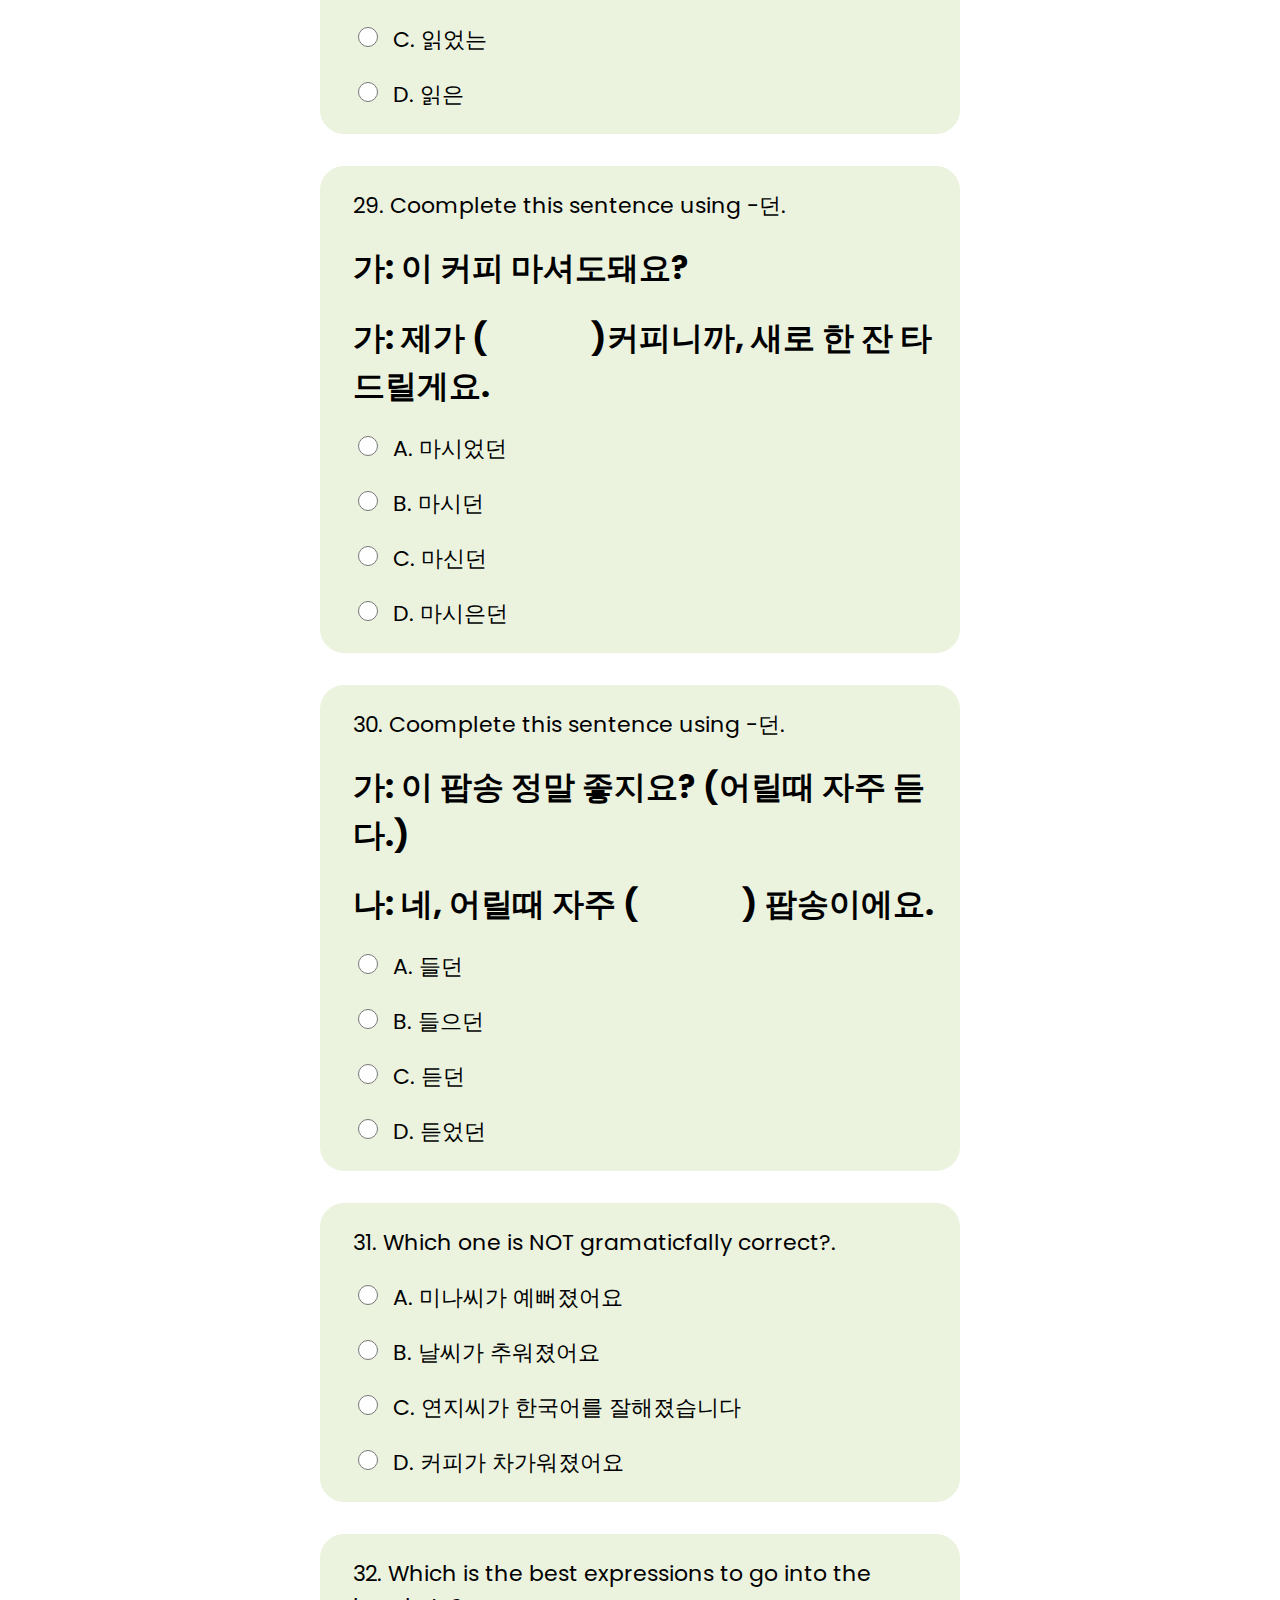
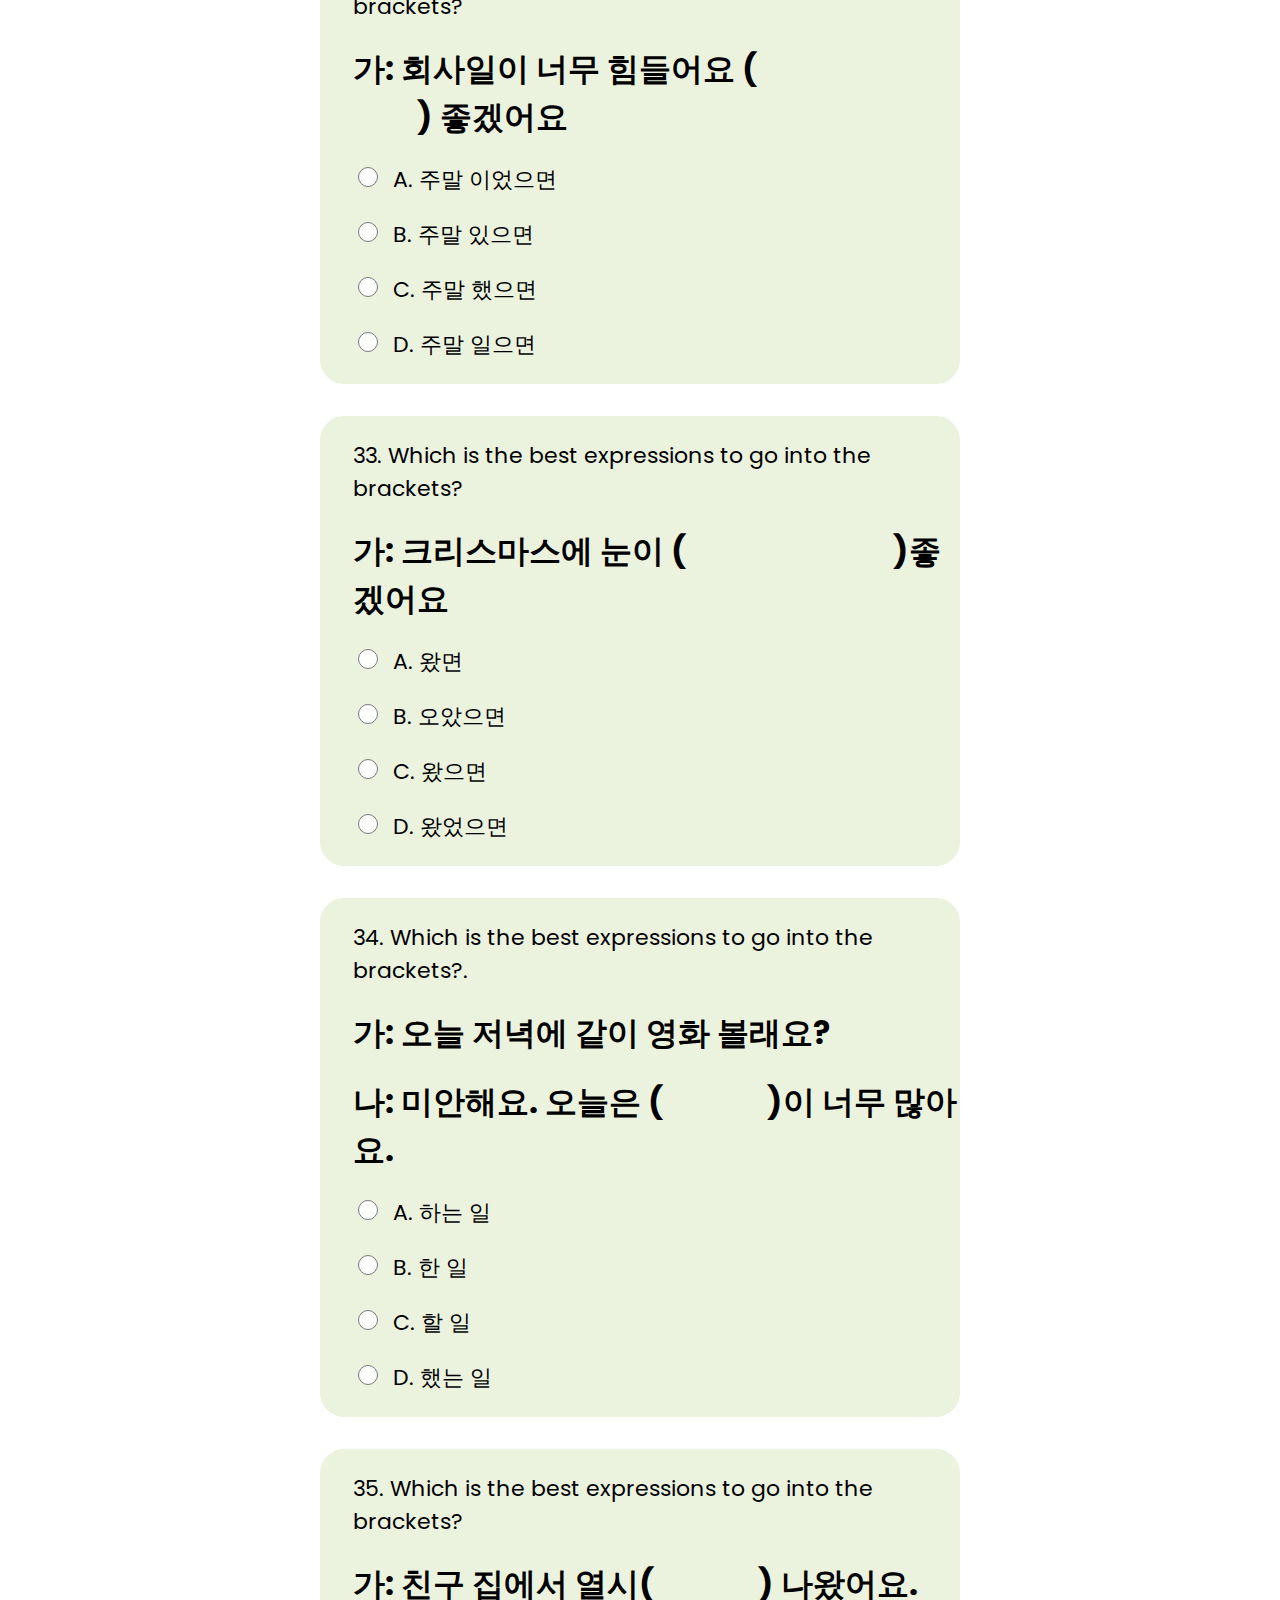
==== commit 71051f70: "last" ====
--- a/exam.html
+++ b/exam.html
@@ -278,7 +278,7 @@
                 <h1>이것은 할아버지가 점심에 (&emsp; &emsp;&emsp;) 과자예요</h1>
                 <p class="foot"><input class="ques_items" type="radio"  name="question27" value="줄">A. 줄</p>
                 <p class="foot"><input class="ques_items" type="radio"  name="question27" value="드실">B. 드실</p>
-                <p class="foot"><input class="ques_items" type="radio"  name="question27" value="먹은">C. 먹은</p>
+                <p class="foot"><input class="ques_items" type="radio"  name="question27" value="먹었">C. 먹었은</p>
                 <p class="foot"><input class="ques_items" type="radio"  name="question27" value="살">D. 살</p>
                 
             </div>
@@ -524,7 +524,7 @@
 
              <div class="questions">
                 <p class="foot">54. Which one can go into the brackets?</p>
-                <h1>가: 한국사람들은 녹차보다 커피를 많이 마시는(&emsp; &emsp;&emsp;) 했어요? </h1>
+                <h1>가: 한국사람들은 녹차보다 커피를 많이 마시는(&emsp; &emsp;&emsp;) 했어요. </h1>
             
                 <p class="foot"><input class="ques_items" type="radio"  name="question54" value="다고">A. 다고 </p>
                 <p class="foot"><input class="ques_items" type="radio"  name="question54" value="편이다고">B. 편이다고 </p>
